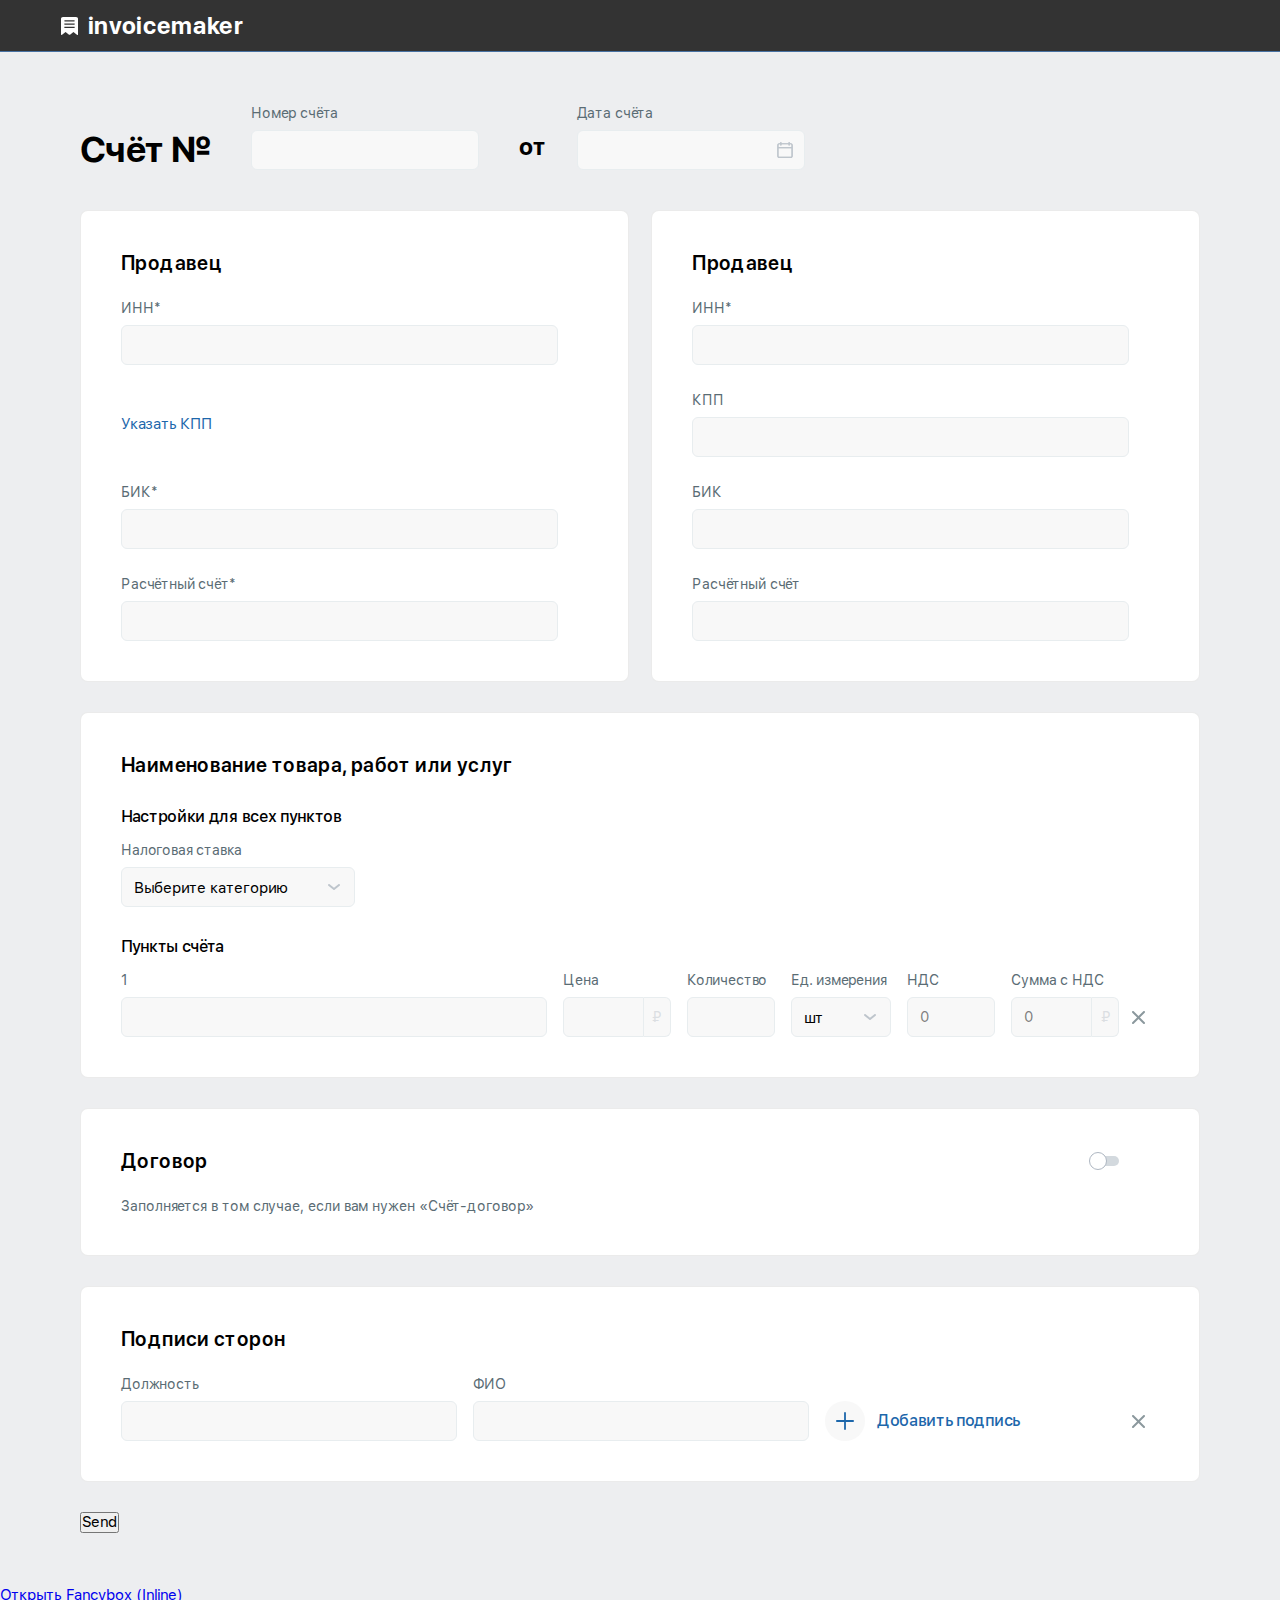
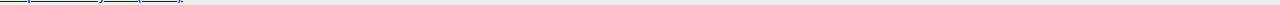
==== app/index.html @ ae7f6198 "Добавил несколько блоков" ====
<!DOCTYPE html>
<html lang="en">

<head>
  <meta charset="UTF-8">
  <meta http-equiv="X-UA-Compatible" content="IE=edge">
  <meta name="viewport" content="width=device-width, initial-scale=1.0">

  <link rel="stylesheet" href="./css/include/jquery.datetimepicker.min.css">
  <link rel="stylesheet" href="./css/include/jquery.fancybox.min.css">
  <link rel="stylesheet" href="./css/include/nice-select.css">
  <link rel="stylesheet" href="./css/app.min.css">
  <title>invoicemaker</title>
</head>

<body>

  <div class="header">
    <div class="container">
      <div class="header__inner">
        <a href="/" class="logo">invoicemaker</a>
      </div>
    </div>
  </div>

  <main class="main">
    <div class="container">
      <form action="/" class="bill-form form" id="bill_form" name="bill_form">
        <section class="bill-header">
          <h1 class="bill-title">Счёт №</h1>
          <div class="bill-header__row">
            <div class="bill-header__col">
              <div class="form-item">
                <label for="bill_number" class="form-label">Номер счёта</label>
                <input class="form-input" type="number" name="bill_number" id="bill_number">
              </div>
            </div>
            <span class="bill-header__text">от</span>
            <div class="bill-header__col">
              <div class="form-item">
                <label for="bill_date" class="form-label form-label--calendar">Дата счёта</label>
                <input class="form-input form-input--date" type="text" name="bill_date" id="bill_date">
              </div>
            </div>
          </div>
        </section>

        <div class="bill-intro">
          <div class="bill-intro__col">
            <div class="bill-intro__wrapper">
              <h2 class="bill-intro__title">Продавец</h2>
              <div class="bill-intro__inner">
                <div class="form-line">
                  <div class="form-item">
                    <label for="seller_inn" class="form-label">ИНН*</label>
                    <input class="form-input" type="number" name="seller_inn" id="seller_inn" required minlength="10">
                  </div>
                </div>

                <div class="form-line">
                  <div class="form-item form-item--add">
                    <a href="#" class="form-add js-add--kpp">
                      Указать КПП
                    </a>
                  </div>
                </div>

                <div class="form-line">
                  <div class="form-item">
                    <label for="seller_bik" class="form-label">БИК*</label>
                    <input class="form-input" type="number" name="seller_bik" id="seller_bik" required minlength="10">
                  </div>
                </div>

                <div class="form-line">
                  <div class="form-item">
                    <label for="seller_checking_account" class="form-label">Расчётный счёт*</label>
                    <input class="form-input" type="number" name="seller_checking_account" id="seller_checking_account"
                      required minlength="10">
                  </div>
                </div>

              </div>
            </div>
          </div>
          <div class="bill-intro__col">
            <div class="bill-intro__wrapper">
              <h2 class="bill-intro__title">Продавец</h2>
              <div class="bill-intro__inner">
                <div class="form-line">
                  <div class="form-item">
                    <label for="payer_inn" class="form-label">ИНН*</label>
                    <input class="form-input" type="number" name="payer_inn" id="payer_inn" required minlength="10">
                  </div>
                </div>

                <div class="form-line">
                  <div class="form-item">
                    <label for="payer_kpp" class="form-label">КПП</label>
                    <input class="form-input" type="number" name="payer_kpp" id="payer_kpp" minlength="9" maxlength="9">
                  </div>
                </div>

                <div class="form-line">
                  <div class="form-item">
                    <label for="payer_bik" class="form-label">БИК</label>
                    <input class="form-input" type="number" name="payer_bik" id="payer_bik" minlength="10">
                  </div>
                </div>

                <div class="form-line">
                  <div class="form-item">
                    <label for="payer_checking_account" class="form-label">Расчётный счёт</label>
                    <input class="form-input" type="number" name="payer_checking_account" id="payer_checking_account"
                      minlength="10">
                  </div>
                </div>

              </div>
            </div>
          </div>
        </div>

        <section class="bill-section">
          <div class="bill-section__header">
            <h2 class="bill-section__title">Наименование товара, работ или услуг</h2>
          </div>
          <h3 class="bill-section__subtitle">Настройки для всех пунктов</h3>
          <div class="form__wrapper">
            <div class="form-line">
              <div class="form-item w-234">
                <label for="tax_rate" class="form-label">Налоговая ставка</label>
                <select class="form-select" name="tax_rate" id="tax_rate">
                  <option value="" disabled selected>Выберите категорию</option>
                  <option value="Без НДС">Без НДС</option>
                  <option value="НДС 10%">НДС 10%</option>
                  <option value="НДС 18%">НДС 18%</option>
                  <option value="НДС 20%">НДС 20%</option>
                  <option value="Без НДС">Без НДС</option>
                  <option value="Укажу вручную">Укажу вручную</option>
                </select>
              </div>
            </div>
          </div>
          <h3 class="bill-section__subtitle">Пункты счёта</h3>
          <div class="form__wrapper">
            <div class="form-line form-line--flex">

              <div class="form-item w-427">
                <label for="acc_points_name_1" class="form-label">1</label>
                <input class="form-input" type="text" name="acc_points_name_1" id="acc_points_name_1">
              </div>

              <div class="form-item w-108">
                <label for="acc_points_price_1" class="form-label">Цена</label>
                <div class="form-inner">
                  <input class="form-input" type="number" name="acc_points_price_1" id="acc_points_price_1">
                  <span class="form-symbol">₽</span>
                </div>
              </div>

              <div class="form-item w-88">
                <label for="acc_points_count_1" class="form-label">Количество</label>
                <input class="form-input" type="number" name="acc_points_count_1" id="acc_points_count_1">
              </div>

              <div class="form-item w-101">
                <label for="acc_points_units_1" class="form-label">Ед. измерения</label>
                <select class="form-select" name="acc_points_units_1" id="acc_points_units_1">
                  <option value="шт" selected>шт</option>
                  <option value="гр">гр</option>
                  <option value="кг">кг</option>
                  <option value="т">т</option>
                </select>
              </div>

              <div class="form-item w-88">
                <label for="acc_points_nds_1" class="form-label">НДС</label>
                <input class="form-input" type="number" name="acc_points_nds_1" id="acc_points_nds_1" value="0"
                  readonly>
              </div>

              <div class="form-item w-108">
                <label for="acc_points_sum_1" class="form-label">Сумма с НДС</label>

                <div class="form-inner">
                  <input class="form-input" type="number" name="acc_points_sum_1" id="acc_points_sum_1" value="0"
                    readonly>
                  <span class="form-symbol">₽</span>
                </div>
              </div>

              <div class="form-item form-item--remove">
                <button type="button" class="form-remove form-remove--bill" title="Удалить"></button>
              </div>

            </div>
          </div>
        </section>

        <section class="bill-section">
          <div class="bill-section__header">
            <h2 class="bill-section__title">Договор</h2>


            <label class="form-switch">
              <input class="form-switch__checkbox" type="checkbox" id="contract_switch">
              <span class="form-switch__round"></span>
            </label>
          </div>

          <p class="bill-section__text">
            Заполняется в том случае, если вам нужен «Счёт-договор»
          </p>

          <div class="bill-section__hidden">
            <div class="form__wrapper">
              <div class="form-line">
                <div class="form-item w-440">
                  <label for="contract_title" class="form-label">Заголовок договора</label>
                  <input class="form-input" type="text" name="contract_title" id="contract_title">
                </div>
              </div>
            </div>
            <h3 class="bill-section__subtitle">Пункты договора</h3>
            <div class="form__wrapper" id="contract_list">
              <div class="form-line form-line--flex">

                <div class="form-item">
                  <label for="contract_name_1" class="form-label">1</label>
                  <input class="form-input" type="text" name="contract_name_1" id="contract_name_1">
                </div>

                <div class="form-item form-item--remove">
                  <button type="button" class="form-remove form-remove--contract" title="Удалить"></button>
                </div>

              </div>
              <div class="form-line form-line--flex">

                <div class="form-item">
                  <label for="contract_name_2" class="form-label">2</label>
                  <input class="form-input" type="text" name="contract_name_2" id="contract_name_2">
                </div>

                <div class="form-item form-item--remove">
                  <button type="button" class="form-remove form-remove--contract" title="Удалить"></button>
                </div>

              </div>

              <div class="form-line form-line--flex">

                <div class="form-item">
                  <label for="contract_name_3" class="form-label">3</label>
                  <input class="form-input" type="text" name="contract_name_3" id="contract_name_3">
                </div>

                <div class="form-item form-item--remove">
                  <button type="button" class="form-remove form-remove--contract" title="Удалить"></button>
                </div>

              </div>

              <div class="form-line form-line--flex" id="add_contact">

                <div class="form-item">
                  <a href="#" class="form-add js-add--contract">
                    Добавить пункт
                  </a>
                </div>
              </div>
            </div>
          </div>
        </section>

        <section class="bill-section">
          <div class="bill-section__header">
            <h2 class="bill-section__title">Подписи сторон</h2>
          </div>

          <div class="form__wrapper">
            <div class="form-line form-line--flex">
              <div class="form-item w-336">
                <label for="job_1" class="form-label">Должность</label>
                <input class="form-input" type="text" name="job_1" id="job_1">
              </div>
              <div class="form-item w-336">
                <label for="fio_1" class="form-label">ФИО</label>
                <input class="form-input" type="text" name="fio_1" id="fio_1">
              </div>
              <div class="form-item form-file w-266">
                <div class="form-file__wrapper">
                  <label for="file_1" class="form-file__btn"></label>
                  <label for="file_1" class="form-file__label">
                    <input class="form-file__input" type="file" name="file_1" id="file_1">
                    <span class="form-file__text">Добавить подпись</span>
                  </label>
                </div>

              </div>
              <div class="form-item form-item--remove">
                <button type="button" class="form-remove form-remove--side" title="Удалить"></button>
              </div>
            </div>
          </div>
        </section>


        <button>Send</button>

      </form>
    </div>
  </main>

  <a data-fancybox href="#hidden">Открыть Fancybox (Inline)</a>

  <div style="display: none; width: 500px;" id="hidden">
    <h2>Контент из скрытого div</h2>
    <p>
      Lorem ipsum dolor sit amet, consectetur adipiscing elit. Donec dignissim
      vulputate eros.
    </p>
    <p>
      Donec hendrerit efficitur ex vitae euismod. Maecenas ut leo vitae ipsum dictum
      cursus vel vitae nulla.
    </p>
  </div>

  <script src="js/include/jquery.min.js"></script>
  <script src="./js/include/jquery.datetimepicker.full.min.js"></script>
  <script src="./js/include/jquery.validate.min.js"></script>
  <script src="./js/include/jquery.fancybox.min.js"></script>
  <script src="./js/include/jquery.nice-select.min.js"></script>
  <script src="./js/app.min.js"></script>

</body>

</html>
---- app/css/include/nice-select.css ----
.nice-select {
  -webkit-tap-highlight-color: transparent;
  background-color: #fff;
  border-radius: 5px;
  border: solid 1px #e8e8e8;
  box-sizing: border-box;
  clear: both;
  cursor: pointer;
  display: block;
  float: left;
  font-family: inherit;
  font-size: 14px;
  font-weight: normal;
  height: 42px;
  line-height: 40px;
  outline: none;
  padding-left: 18px;
  padding-right: 30px;
  position: relative;
  text-align: left !important;
  -webkit-transition: all 0.2s ease-in-out;
  transition: all 0.2s ease-in-out;
  -webkit-user-select: none;
     -moz-user-select: none;
      -ms-user-select: none;
          user-select: none;
  white-space: nowrap;
  width: auto; }
  .nice-select:hover {
    border-color: #dbdbdb; }
  .nice-select:active, .nice-select.open, .nice-select:focus {
    border-color: #999; }
  .nice-select:after {
    border-bottom: 2px solid #999;
    border-right: 2px solid #999;
    content: '';
    display: block;
    height: 5px;
    margin-top: -4px;
    pointer-events: none;
    position: absolute;
    right: 12px;
    top: 50%;
    -webkit-transform-origin: 66% 66%;
        -ms-transform-origin: 66% 66%;
            transform-origin: 66% 66%;
    -webkit-transform: rotate(45deg);
        -ms-transform: rotate(45deg);
            transform: rotate(45deg);
    -webkit-transition: all 0.15s ease-in-out;
    transition: all 0.15s ease-in-out;
    width: 5px; }
  .nice-select.open:after {
    -webkit-transform: rotate(-135deg);
        -ms-transform: rotate(-135deg);
            transform: rotate(-135deg); }
  .nice-select.open .list {
    opacity: 1;
    pointer-events: auto;
    -webkit-transform: scale(1) translateY(0);
        -ms-transform: scale(1) translateY(0);
            transform: scale(1) translateY(0); }
  .nice-select.disabled {
    border-color: #ededed;
    color: #999;
    pointer-events: none; }
    .nice-select.disabled:after {
      border-color: #cccccc; }
  .nice-select.wide {
    width: 100%; }
    .nice-select.wide .list {
      left: 0 !important;
      right: 0 !important; }
  .nice-select.right {
    float: right; }
    .nice-select.right .list {
      left: auto;
      right: 0; }
  .nice-select.small {
    font-size: 12px;
    height: 36px;
    line-height: 34px; }
    .nice-select.small:after {
      height: 4px;
      width: 4px; }
    .nice-select.small .option {
      line-height: 34px;
      min-height: 34px; }
  .nice-select .list {
    background-color: #fff;
    border-radius: 5px;
    box-shadow: 0 0 0 1px rgba(68, 68, 68, 0.11);
    box-sizing: border-box;
    margin-top: 4px;
    opacity: 0;
    overflow: hidden;
    padding: 0;
    pointer-events: none;
    position: absolute;
    top: 100%;
    left: 0;
    -webkit-transform-origin: 50% 0;
        -ms-transform-origin: 50% 0;
            transform-origin: 50% 0;
    -webkit-transform: scale(0.75) translateY(-21px);
        -ms-transform: scale(0.75) translateY(-21px);
            transform: scale(0.75) translateY(-21px);
    -webkit-transition: all 0.2s cubic-bezier(0.5, 0, 0, 1.25), opacity 0.15s ease-out;
    transition: all 0.2s cubic-bezier(0.5, 0, 0, 1.25), opacity 0.15s ease-out;
    z-index: 9; }
    .nice-select .list:hover .option:not(:hover) {
      background-color: transparent !important; }
  .nice-select .option {
    cursor: pointer;
    font-weight: 400;
    line-height: 40px;
    list-style: none;
    min-height: 40px;
    outline: none;
    padding-left: 18px;
    padding-right: 29px;
    text-align: left;
    -webkit-transition: all 0.2s;
    transition: all 0.2s; }
    .nice-select .option:hover, .nice-select .option.focus, .nice-select .option.selected.focus {
      background-color: #f6f6f6; }
    .nice-select .option.selected {
      font-weight: bold; }
    .nice-select .option.disabled {
      background-color: transparent;
      color: #999;
      cursor: default; }

.no-csspointerevents .nice-select .list {
  display: none; }

.no-csspointerevents .nice-select.open .list {
  display: block; }
---- app/css/app.min.css ----
@font-face{font-display:swap;font-family:SF Pro Display;font-style:normal;font-weight:700;src:url(../fonts/SFProDisplay-Bold.woff2) format("woff2")}@font-face{font-display:swap;font-family:SF Pro Display;font-style:normal;font-weight:600;src:url(../fonts/SFProDisplay-Semibold.woff2) format("woff2")}@font-face{font-display:swap;font-family:SF Pro Display;font-style:normal;font-weight:500;src:url(../fonts/SFProDisplay-Medium.woff2) format("woff2")}@font-face{font-display:swap;font-family:SF Pro Display;font-style:normal;font-weight:400;src:url(../fonts/SFProDisplay-Regular.woff2) format("woff2")}@font-face{font-display:swap;font-family:SF Pro Display;font-style:normal;font-weight:300;src:url(../fonts/SFProDisplay-Light.woff2) format("woff2")}@font-face{font-display:swap;font-family:SF Pro Text;font-style:normal;font-weight:700;src:url(../fonts/SF-Pro-Text-Bold.woff2) format("woff2")}@font-face{font-display:swap;font-family:SF Pro Text;font-style:normal;font-weight:600;src:url(../fonts/SF-Pro-Text-Semibold.woff2) format("woff2")}@font-face{font-display:swap;font-family:SF Pro Text;font-style:normal;font-weight:500;src:url(../fonts/SF-Pro-Text-Medium.woff2) format("woff2")}@font-face{font-display:swap;font-family:SF Pro Text;font-style:normal;font-weight:400;src:url(../fonts/SF-Pro-Text-Regular.woff2) format("woff2")}@font-face{font-display:swap;font-family:SF Pro Text;font-style:normal;font-weight:300;src:url(../fonts/SF-Pro-Text-Light.woff2) format("woff2")}
html{-webkit-text-size-adjust:100%;line-height:1.15}body{margin:0}main{display:block}h1{font-size:2em;margin:.67em 0}hr{-webkit-box-sizing:content-box;box-sizing:content-box;height:0;overflow:visible}pre{font-family:monospace,monospace;font-size:1em}a{background-color:transparent}abbr[title]{border-bottom:none;text-decoration:underline;-webkit-text-decoration:underline dotted;text-decoration:underline dotted}b,strong{font-weight:bolder}code,kbd,samp{font-family:monospace,monospace;font-size:1em}small{font-size:80%}sub,sup{font-size:75%;line-height:0;position:relative;vertical-align:baseline}sub{bottom:-.25em}sup{top:-.5em}img{border-style:none}button,input,optgroup,select,textarea{font-family:inherit;font-size:100%;line-height:1.15;margin:0}button,input{overflow:visible}button,select{text-transform:none}[type=button],[type=reset],[type=submit],button{-webkit-appearance:button}[type=button]::-moz-focus-inner,[type=reset]::-moz-focus-inner,[type=submit]::-moz-focus-inner,button::-moz-focus-inner{border-style:none;padding:0}[type=button]:-moz-focusring,[type=reset]:-moz-focusring,[type=submit]:-moz-focusring,button:-moz-focusring{outline:1px dotted ButtonText}fieldset{padding:.35em .75em .625em}legend{-webkit-box-sizing:border-box;box-sizing:border-box;color:inherit;display:table;max-width:100%;padding:0;white-space:normal}progress{vertical-align:baseline}textarea{overflow:auto}[type=checkbox],[type=radio]{-webkit-box-sizing:border-box;box-sizing:border-box;padding:0}[type=number]::-webkit-inner-spin-button,[type=number]::-webkit-outer-spin-button{height:auto}[type=search]{-webkit-appearance:textfield;outline-offset:-2px}[type=search]::-webkit-search-decoration{-webkit-appearance:none}::-webkit-file-upload-button{-webkit-appearance:button;font:inherit}details{display:block}summary{display:list-item}template{display:none}[hidden]{display:none}@font-face{font-display:swap;font-family:SF Pro Display;font-style:normal;font-weight:700;src:url(../fonts/SFProDisplay-Bold.woff2) format("woff2")}@font-face{font-display:swap;font-family:SF Pro Display;font-style:normal;font-weight:600;src:url(../fonts/SFProDisplay-Semibold.woff2) format("woff2")}@font-face{font-display:swap;font-family:SF Pro Display;font-style:normal;font-weight:500;src:url(../fonts/SFProDisplay-Medium.woff2) format("woff2")}@font-face{font-display:swap;font-family:SF Pro Display;font-style:normal;font-weight:400;src:url(../fonts/SFProDisplay-Regular.woff2) format("woff2")}@font-face{font-display:swap;font-family:SF Pro Display;font-style:normal;font-weight:300;src:url(../fonts/SFProDisplay-Light.woff2) format("woff2")}@font-face{font-display:swap;font-family:SF Pro Text;font-style:normal;font-weight:700;src:url(../fonts/SF-Pro-Text-Bold.woff2) format("woff2")}@font-face{font-display:swap;font-family:SF Pro Text;font-style:normal;font-weight:600;src:url(../fonts/SF-Pro-Text-Semibold.woff2) format("woff2")}@font-face{font-display:swap;font-family:SF Pro Text;font-style:normal;font-weight:500;src:url(../fonts/SF-Pro-Text-Medium.woff2) format("woff2")}@font-face{font-display:swap;font-family:SF Pro Text;font-style:normal;font-weight:400;src:url(../fonts/SF-Pro-Text-Regular.woff2) format("woff2")}@font-face{font-display:swap;font-family:SF Pro Text;font-style:normal;font-weight:300;src:url(../fonts/SF-Pro-Text-Light.woff2) format("woff2")}*{-webkit-box-sizing:border-box;box-sizing:border-box;margin:0;padding:0}body,html{overflow-x:hidden}body{background:#edeef0;color:#000;font-family:SF Pro Text;font-size:15px;font-style:normal;font-weight:400;line-height:20px;position:relative}.container{margin-left:auto;margin-right:auto;max-width:1150px;padding-left:15px;padding-right:15px;width:100%}.main{padding:52px 0}.header{background:#333;-webkit-box-shadow:inset 0 -1px 0 #4872a3;box-shadow:inset 0 -1px 0 #4872a3;padding-bottom:12px;padding-top:12px}.header .container{max-width:1188px}.logo{-webkit-box-align:center;-ms-flex-align:center;-webkit-box-pack:start;-ms-flex-pack:start;align-items:center;color:#fff;display:-webkit-box;display:-ms-flexbox;display:flex;font-family:SF Pro Display;font-size:24px;font-style:normal;font-weight:700;justify-content:flex-start;letter-spacing:.326451px;line-height:28px;text-decoration:none}.logo:before{background:url(../images/dist/logo.svg) no-repeat 50%;content:"";display:block;height:18px;margin-right:10px;width:17px}.bill-header{-webkit-box-align:end;-ms-flex-align:end;-webkit-box-pack:start;-ms-flex-pack:start;align-items:flex-end;display:-webkit-box;display:-ms-flexbox;display:flex;justify-content:flex-start;margin-bottom:40px}.bill-title{color:#000;font-family:SF Pro Display;font-size:36px;font-style:normal;font-weight:700;letter-spacing:.326451px;line-height:28px;margin:0 40px 6px 0}.form-line{margin-bottom:26px}.form-line:last-child{margin-bottom:0}.form-line--flex{-webkit-box-pack:start;-ms-flex-pack:start;display:-webkit-box;display:-ms-flexbox;display:flex;justify-content:flex-start;width:100%}.form-line--flex .form-item{margin-left:16px}.form-line--flex .form-item:first-child{margin-left:0}.form-line--flex .form-item--remove{margin-left:13px}.form-item{position:relative;width:100%}.form-item--add{-webkit-box-align:center;-ms-flex-align:center;align-items:center;height:66px}.form-item--add,.form-item--remove{display:-webkit-box;display:-ms-flexbox;display:flex}.form-item--remove{-webkit-box-align:end;-ms-flex-align:end;-webkit-box-pack:center;-ms-flex-pack:center;align-items:flex-end;justify-content:center;width:13px}.form-label{color:#5a6c74;display:block;font-size:14px;font-weight:400;letter-spacing:-.154px;line-height:18px;margin-bottom:8px}.form-label--calendar:after{background:url(../images/dist/icons/calendar.svg) no-repeat 50%;content:"";display:block;height:16px;position:absolute;right:12px;top:38px;width:16px}.form-inner{display:-webkit-box;display:-ms-flexbox;display:flex}.form-inner .form-input{border-radius:6px 0 0 6px}.form-input{-webkit-box-align:center;-ms-flex-align:center;align-items:center;background:#f8f8f8;border:1px solid #e8edef;border-radius:6px;color:#000;display:-webkit-box;display:-ms-flexbox;display:flex;font-family:SF Pro Text;font-size:15px;font-style:normal;font-weight:400;height:40px;letter-spacing:-.24px;line-height:20px;outline:none;padding-left:12px;padding-right:12px;-webkit-transition:all .2s linear;-o-transition:all .2s linear;transition:all .2s linear;width:100%}.form-input--date:focus{background:#f8f8f8;border-radius:6px 6px 0 0}.form-input:-moz-read-only{color:rgba(0,0,0,.5)}.form-input:read-only{color:rgba(0,0,0,.5)}.form-input::-webkit-inner-spin-button,.form-input::-webkit-outer-spin-button{-webkit-appearance:none;margin:0}.form-input[type=number]{-moz-appearance:textfield}.form-input+.error{color:#e64646;display:block;font-family:SF Pro Text;font-size:13px;font-style:normal;font-weight:400;letter-spacing:-.078px;line-height:16px;margin-top:8px}.form-symbol{-webkit-box-align:center;-ms-flex-align:center;-webkit-box-pack:center;-ms-flex-pack:center;align-items:center;border:1px solid #e8edef;border-left:none;border-radius:0 6px 6px 0;color:rgba(190,197,204,.5);display:-webkit-box;display:-ms-flexbox;display:flex;justify-content:center;letter-spacing:-.24px;line-height:20px;min-width:27px;width:27px}.form-select,.form-symbol{background:#f8f8f8;font-family:SF Pro Text;font-size:15px;font-style:normal;font-weight:400}.form-select{border:1px solid #e8edef;border-radius:6px;float:none;height:40px;padding-left:12px;padding-right:12px;width:100%}.form-select:after{background:url(../images/dist/icons/select__arrow.svg) no-repeat 50%;border:none;content:"";display:block;height:6px;margin:0;padding:0;right:14px;top:50%;-webkit-transform:translateY(-50%);-ms-transform:translateY(-50%);transform:translateY(-50%);width:12px}.form-select:active,.form-select:focus{border-color:#e8edef}.form-select.open{background:#f7f8fa;border:1px solid #dce1e6;border-radius:6px 6px 0 0;-webkit-box-shadow:0 1px 6px rgba(0,0,0,.08);box-shadow:0 1px 6px rgba(0,0,0,.08)}.form-select.open:after{-webkit-transform:translateY(-50%) rotate(-180deg);-ms-transform:translateY(-50%) rotate(-180deg);transform:translateY(-50%) rotate(-180deg)}.form-select.open .current{color:#5a6c74;opacity:.7}.form-select .option.disabled{display:none}.form-select .option{padding-left:11px;padding-right:11px}.form-select .option:focus,.form-select .option:hover{background:rgba(29,103,171,.1)}.form-select .option.selected{background:#1d67ab!important;color:#fff}.form-select .list{background:#fff;border:none;border-radius:0 0 6px 6px;margin-top:0;width:100%}.form-select .list:hover .option:not(:hover).selected{background-color:#1d67ab!important}.form-switch{display:inline-block;height:10px;position:relative;width:28px}.form-switch .form-switch__checkbox{height:0;opacity:0;width:0}.form-switch__round{background:#d3d9de;border-radius:45px;bottom:0;cursor:pointer;left:0;position:absolute;right:0;top:0;-webkit-transition:.4s;-o-transition:.4s;transition:.4s}.form-switch__round:before{background-color:#fff;border:1px solid #aeb7c2;content:"";height:16px;left:-2px;position:absolute;top:50%;-webkit-transform:translateY(-50%);-ms-transform:translateY(-50%);transform:translateY(-50%);-webkit-transition:.4s;-o-transition:.4s;transition:.4s;width:16px}.form-switch__checkbox:checked+.form-switch__round{background:rgba(29,103,171,.4)}.form-switch__checkbox:focus+.form-switch__round{-webkit-box-shadow:0 0 1px rgba(29,103,171,.4);box-shadow:0 0 1px rgba(29,103,171,.4)}.form-switch__checkbox:checked+.form-switch__round:before{background:#1d67ab;border-color:#1d67ab;-webkit-transform:translateY(-50%) translateX(16px);-ms-transform:translateY(-50%) translateX(16px);transform:translateY(-50%) translateX(16px)}.form-switch__round{border-radius:34px}.form-switch__round:before{border-radius:50%}.form-add{-webkit-box-align:center;-ms-flex-align:center;align-items:center;border-bottom:1px solid transparent;color:#1d67ab;display:-webkit-box;display:-ms-flexbox;display:flex;font-family:SF Pro Text;font-size:15px;font-style:normal;font-weight:400;letter-spacing:-.24px;line-height:20px;text-decoration:none;-webkit-transition:all .2s linear;-o-transition:all .2s linear;transition:all .2s linear;width:-webkit-fit-content;width:-moz-fit-content;width:fit-content}.form-add:hover{border-color:#1d67ab}.form-remove{background:url(../images/dist/icons/remove.svg) no-repeat 50%;border:none;cursor:pointer;height:13px;margin-bottom:13px;outline:none;padding:0;-webkit-transition:all .2s linear;-o-transition:all .2s linear;transition:all .2s linear;width:13px}.form-remove:hover{opacity:.7}.form-remove__popup{background:#fff;border:.5px solid rgba(0,0,0,.08);border-radius:12px;-webkit-box-shadow:0 0 2px rgba(0,0,0,.08),0 8px 24px rgba(0,0,0,.08);box-shadow:0 0 2px rgba(0,0,0,.08),0 8px 24px rgba(0,0,0,.08);padding:22px 20px 20px;position:absolute;right:0;top:100%;width:292px;z-index:2}.form-remove__text{color:#5a6c74;font-size:13px;font-weight:500;letter-spacing:-.078px;line-height:16px;margin-bottom:26px}.form-remove__link,.form-remove__text{font-family:SF Pro Text;font-style:normal}.form-remove__link{border-bottom:1px solid transparent;color:rgba(90,108,116,.5);display:inline-block;font-size:15px;font-weight:400;letter-spacing:-.24px;line-height:20px;margin-right:25px;text-decoration:none;-webkit-transition:all .2s linear;-o-transition:all .2s linear;transition:all .2s linear}.form-remove__link:last-child{margin-right:0}.form-remove__link:hover{border-color:rgba(90,108,116,.5)}.form-remove__link--red{color:#e64646}.form-remove__link--red:hover{border-color:#e64646}.form-file{-webkit-box-align:end;-ms-flex-align:end;align-items:flex-end;margin-right:28px}.form-file,.form-file__wrapper{-webkit-box-pack:start;-ms-flex-pack:start;display:-webkit-box;display:-ms-flexbox;display:flex;justify-content:flex-start}.form-file__wrapper{-webkit-box-align:center;-ms-flex-align:center;align-items:center;cursor:pointer}.form-file__wrapper:hover .form-file__text{border-color:#1d67ab}.form-file__wrapper--done .form-file__btn{-webkit-transform:rotate(45deg);-ms-transform:rotate(45deg);transform:rotate(45deg)}.form-file__wrapper--done .form-file__text{border-bottom:none;color:#000;font-family:SF Pro Text;font-size:15px;font-style:normal;font-weight:400;letter-spacing:-.32px;line-height:20px;overflow:hidden;-o-text-overflow:ellipsis;text-overflow:ellipsis;white-space:nowrap;width:214px}.form-file__btn{background:url(../images/dist/icons/add-file.svg) no-repeat 50% #f8f8f8;border-radius:50%;content:"";display:block;height:40px;margin-right:12px;min-width:40px;width:40px}.form-file__label{position:relative}.form-file__input{opacity:0;position:absolute;visibility:hidden}.form-file__text{border-bottom:1px solid transparent;color:#1d67ab;display:block;font-family:SF Pro Text;font-size:16px;font-style:normal;font-weight:500;letter-spacing:-.32px;line-height:20px;-webkit-transition:all .2s linear;-o-transition:all .2s linear;transition:all .2s linear}.bill-header__row{-webkit-box-align:end;-ms-flex-align:end;-webkit-box-pack:start;-ms-flex-pack:start;align-items:flex-end;display:-webkit-box;display:-ms-flexbox;display:flex;justify-content:flex-start}.bill-header__col{width:228px}.bill-header__text{color:#000;font-family:SF Pro Display;font-size:24px;font-style:normal;font-weight:700;letter-spacing:.326451px;line-height:28px;margin-bottom:9px;margin-left:40px;margin-right:30px}.xdsoft_datetimepicker{background:#fff;border:1px solid #e8edef;border-radius:0 0 6px 6px;-webkit-box-shadow:0 1px 6px rgba(0,0,0,.08);box-shadow:0 1px 6px rgba(0,0,0,.08);color:#000;font-family:SF Pro Text;font-size:14px;font-style:normal;font-weight:400;letter-spacing:-.24px;line-height:20px;padding:15px 12px 16px;width:228px}.xdsoft_datetimepicker .xdsoft_datepicker{float:none;margin-left:0;width:100%}.xdsoft_datetimepicker .xdsoft_next,.xdsoft_datetimepicker .xdsoft_prev{background:url(../images/dist/icons/calendar__arrow.svg) no-repeat 50%;float:none;height:13px;width:8px}.xdsoft_datetimepicker .xdsoft_prev{margin-right:auto}.xdsoft_datetimepicker .xdsoft_next{margin-left:auto;-webkit-transform:rotate(-180deg);-ms-transform:rotate(-180deg);transform:rotate(-180deg)}.xdsoft_datetimepicker .xdsoft_today_button{display:none}.xdsoft_datetimepicker .xdsoft_label{color:#5a6c74;font-family:SF Pro Text;font-size:14px;font-style:normal;font-weight:500;letter-spacing:-.154px;line-height:18px;padding:0;width:auto}.xdsoft_datetimepicker .xdsoft_label i{background:url(../images/dist/icons/calendar__arrow-2.svg) no-repeat 50%;height:5px;margin-left:6px;opacity:1;width:10px}.xdsoft_monthpicker{-webkit-box-align:center;-ms-flex-align:center;-webkit-box-pack:center;-ms-flex-pack:center;align-items:center;display:-webkit-box;display:-ms-flexbox;display:flex;justify-content:center;margin-bottom:15px}.xdsoft_datetimepicker .xdsoft_month{min-width:80px}.xdsoft_datetimepicker .xdsoft_year{margin-left:20px}.xdsoft_datetimepicker .xdsoft_label>.xdsoft_select{border:1px solid #dce1e6;border-radius:6px;-webkit-box-shadow:0 1px 6px rgba(0,0,0,.08);box-shadow:0 1px 6px rgba(0,0,0,.08)}.xdsoft_datetimepicker .xdsoft_label>.xdsoft_select>div>.xdsoft_option.xdsoft_current{background:#1d67ab;-webkit-box-shadow:none;box-shadow:none;color:#fff;font-weight:400;-webkit-transition:all .2s linear;-o-transition:all .2s linear;transition:all .2s linear}.xdsoft_datetimepicker .xdsoft_label>.xdsoft_select>div>.xdsoft_option:hover{background:rgba(29,103,171,.1);color:#000}.xdsoft_datetimepicker .xdsoft_label>.xdsoft_select{top:25px}.xdsoft_datetimepicker .xdsoft_calendar th{color:#5a6c74;font-size:12px;height:20px;padding-bottom:8px}.xdsoft_datetimepicker .xdsoft_calendar td,.xdsoft_datetimepicker .xdsoft_calendar th{background:none;border:none;font-family:SF Pro Text;font-style:normal;font-weight:400;letter-spacing:-.24px;line-height:20px}.xdsoft_datetimepicker .xdsoft_calendar td{border-radius:6px;color:#000;font-size:14px;height:28px;text-align:center}.xdsoft_datetimepicker .xdsoft_calendar td>div{padding-right:0}.xdsoft_datetimepicker .xdsoft_calendar td.xdsoft_current,.xdsoft_datetimepicker .xdsoft_calendar td.xdsoft_default,.xdsoft_datetimepicker .xdsoft_timepicker .xdsoft_time_box>div>div.xdsoft_current{background:#1d67ab;-webkit-box-shadow:none;box-shadow:none;font-weight:400}.xdsoft_datetimepicker .xdsoft_calendar td:hover,.xdsoft_datetimepicker .xdsoft_timepicker .xdsoft_time_box>div>div:hover{background:rgba(29,103,171,.1)!important;-webkit-box-shadow:none!important;box-shadow:none!important;color:#000!important}.bill-intro{-webkit-box-align:start;-ms-flex-align:start;-webkit-box-pack:justify;-ms-flex-pack:justify;align-items:flex-start;display:-webkit-box;display:-ms-flexbox;display:flex;justify-content:space-between;margin-bottom:30px}.bill-intro__col{background:#fff;border:1px solid rgba(0,0,0,.08);border-radius:8px;padding:40px 70px 40px 40px;width:49%}.bill-intro__title{color:#000;font-family:SF Pro Display;font-size:20px;font-style:normal;font-weight:600;letter-spacing:.38px;line-height:24px;margin-bottom:24px;margin-top:0}.bill-section{background:#fff;border:1px solid rgba(0,0,0,.08);border-radius:8px;margin-bottom:30px;padding:40px 54px 40px 40px}.bill-section__header{-webkit-box-align:center;-ms-flex-align:center;-webkit-box-pack:justify;-ms-flex-pack:justify;align-items:center;display:-webkit-box;display:-ms-flexbox;display:flex;justify-content:space-between;margin-bottom:24px;padding-right:26px}.bill-section__title{color:#000;font-family:SF Pro Display;font-size:20px;font-style:normal;font-weight:600;letter-spacing:.38px;line-height:24px;margin:0}.bill-section__subtitle{color:#000;font-family:SF Pro Text;font-size:16px;font-style:normal;font-weight:500;letter-spacing:-.32px;line-height:20px;margin-bottom:14px;margin-top:30px}.bill-section__text{color:#5a6c74;font-family:SF Pro Text;font-size:14px;font-style:normal;font-weight:400;letter-spacing:-.078px;line-height:18px}.bill-section__hidden{display:none}.w-88{width:88px}.w-101{width:101px}.w-108{width:108px}.w-234{width:234px}.w-266{width:266px}.w-336{width:336px}.w-427{width:427px}.w-440{width:440px}
html{-webkit-text-size-adjust:100%;line-height:1.15}body{margin:0}main{display:block}h1{font-size:2em;margin:.67em 0}hr{-webkit-box-sizing:content-box;box-sizing:content-box;height:0;overflow:visible}pre{font-family:monospace,monospace;font-size:1em}a{background-color:transparent}abbr[title]{border-bottom:none;text-decoration:underline;-webkit-text-decoration:underline dotted;text-decoration:underline dotted}b,strong{font-weight:bolder}code,kbd,samp{font-family:monospace,monospace;font-size:1em}small{font-size:80%}sub,sup{font-size:75%;line-height:0;position:relative;vertical-align:baseline}sub{bottom:-.25em}sup{top:-.5em}img{border-style:none}button,input,optgroup,select,textarea{font-family:inherit;font-size:100%;line-height:1.15;margin:0}button,input{overflow:visible}button,select{text-transform:none}[type=button],[type=reset],[type=submit],button{-webkit-appearance:button}[type=button]::-moz-focus-inner,[type=reset]::-moz-focus-inner,[type=submit]::-moz-focus-inner,button::-moz-focus-inner{border-style:none;padding:0}[type=button]:-moz-focusring,[type=reset]:-moz-focusring,[type=submit]:-moz-focusring,button:-moz-focusring{outline:1px dotted ButtonText}fieldset{padding:.35em .75em .625em}legend{-webkit-box-sizing:border-box;box-sizing:border-box;color:inherit;display:table;max-width:100%;padding:0;white-space:normal}progress{vertical-align:baseline}textarea{overflow:auto}[type=checkbox],[type=radio]{-webkit-box-sizing:border-box;box-sizing:border-box;padding:0}[type=number]::-webkit-inner-spin-button,[type=number]::-webkit-outer-spin-button{height:auto}[type=search]{-webkit-appearance:textfield;outline-offset:-2px}[type=search]::-webkit-search-decoration{-webkit-appearance:none}::-webkit-file-upload-button{-webkit-appearance:button;font:inherit}details{display:block}summary{display:list-item}template{display:none}[hidden]{display:none}
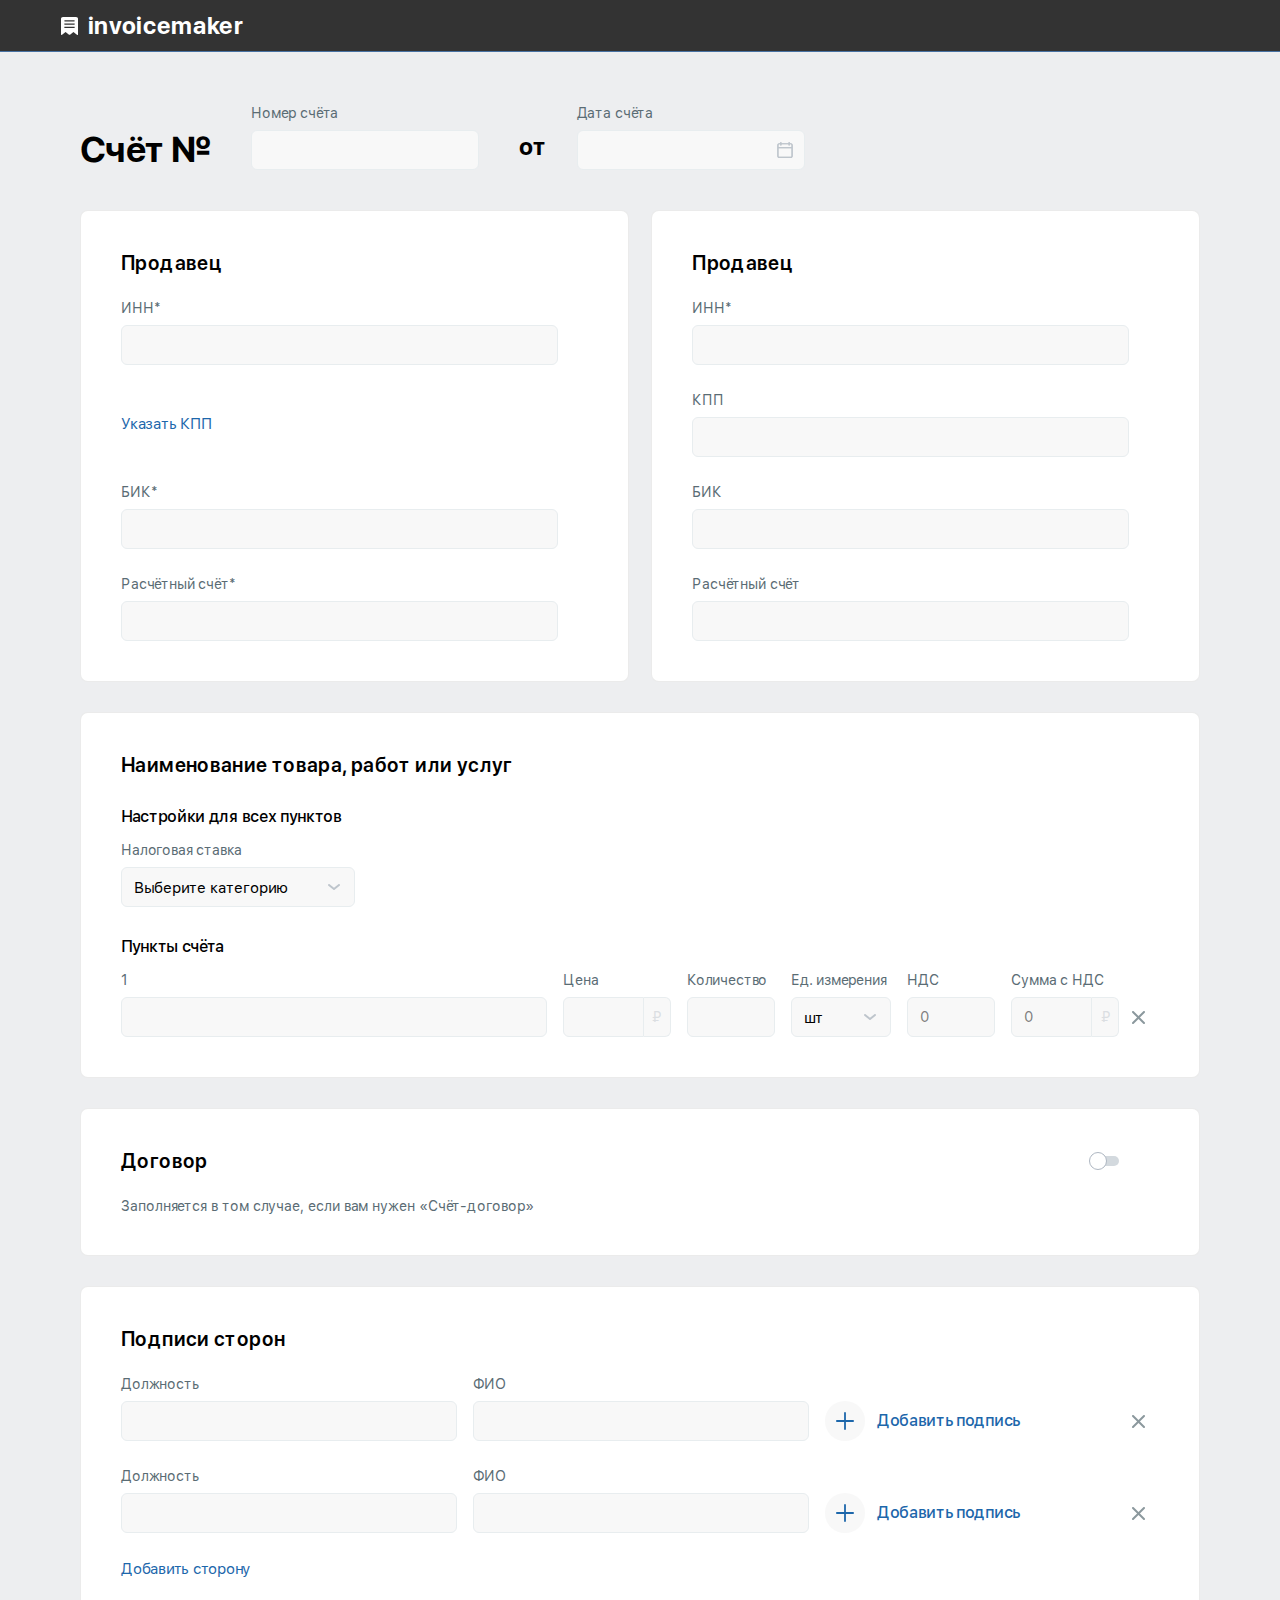
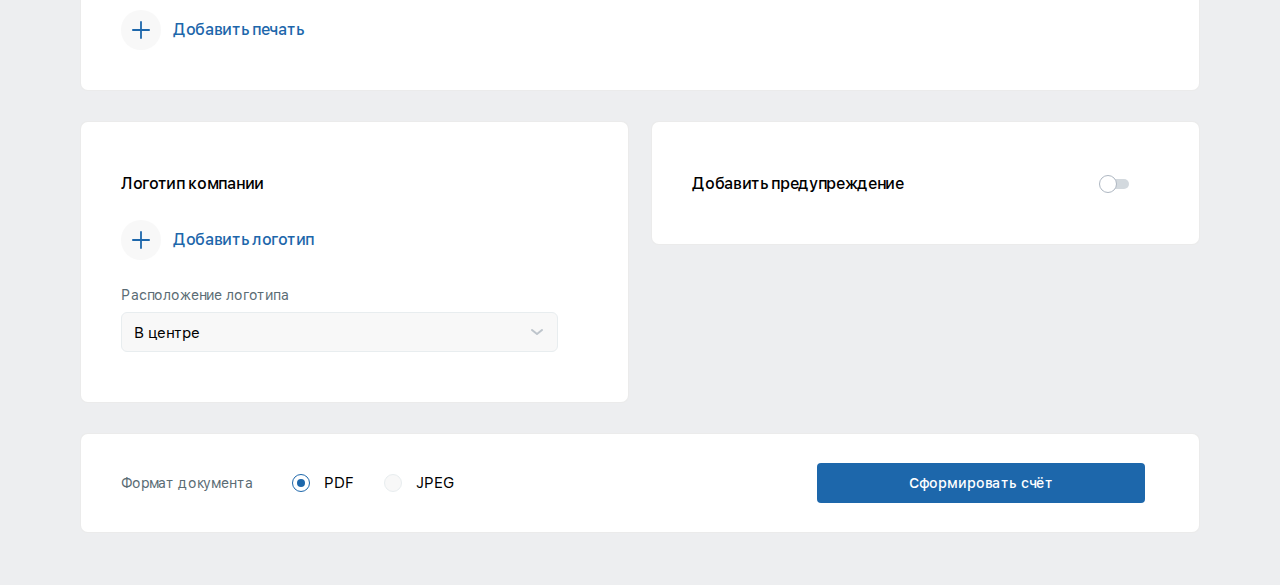
==== commit f2673247: "Добавил остальные блоки" ====
--- a/app/index.html
+++ b/app/index.html
@@ -203,7 +203,7 @@
             <h2 class="bill-section__title">Договор</h2>
 
 
-            <label class="form-switch">
+            <label for="contract_switch" class="form-switch">
               <input class="form-switch__checkbox" type="checkbox" id="contract_switch">
               <span class="form-switch__round"></span>
             </label>
@@ -279,7 +279,7 @@
             <h2 class="bill-section__title">Подписи сторон</h2>
           </div>
 
-          <div class="form__wrapper">
+          <div class="form__wrapper" id="side_list">
             <div class="form-line form-line--flex">
               <div class="form-item w-336">
                 <label for="job_1" class="form-label">Должность</label>
@@ -293,7 +293,7 @@
                 <div class="form-file__wrapper">
                   <label for="file_1" class="form-file__btn"></label>
                   <label for="file_1" class="form-file__label">
-                    <input class="form-file__input" type="file" name="file_1" id="file_1">
+                    <input class="form-file__input form-file__input--signature" type="file" name="file_1" id="file_1">
                     <span class="form-file__text">Добавить подпись</span>
                   </label>
                 </div>
@@ -303,28 +303,415 @@
                 <button type="button" class="form-remove form-remove--side" title="Удалить"></button>
               </div>
             </div>
+            <div class="form-line form-line--flex">
+              <div class="form-item w-336">
+                <label for="job_2" class="form-label">Должность</label>
+                <input class="form-input" type="text" name="job_2" id="job_2">
+              </div>
+              <div class="form-item w-336">
+                <label for="fio_2" class="form-label">ФИО</label>
+                <input class="form-input" type="text" name="fio_2" id="fio_2">
+              </div>
+              <div class="form-item form-file w-266">
+                <div class="form-file__wrapper">
+                  <label for="file_2" class="form-file__btn"></label>
+                  <label for="file_2" class="form-file__label">
+                    <input class="form-file__input form-file__input--signature" type="file" name="file_2" id="file_2">
+                    <span class="form-file__text">Добавить подпись</span>
+                  </label>
+                </div>
+
+              </div>
+              <div class="form-item form-item--remove">
+                <button type="button" class="form-remove form-remove--side" title="Удалить"></button>
+              </div>
+            </div>
+            <div class="form-line form-line--flex" id="add_side">
+
+              <div class="form-item">
+                <a href="#" class="form-add js-add--side">
+                  Добавить сторону
+                </a>
+              </div>
+            </div>
+
+            <div class="form-line form-line--stamp form-line--flex">
+              <div class="form-item">
+                <div class="form-file__wrapper">
+                  <label for="stamp" class="form-file__btn"></label>
+                  <label for="stamp" class="form-file__label">
+                    <input class="form-file__input form-file__input--stamp" type="file" name="stamp" id="stamp">
+                    <span class="form-file__text">Добавить печать</span>
+                  </label>
+                </div>
+              </div>
+            </div>
+
           </div>
         </section>
 
-
-        <button>Send</button>
-
+        <div class="bill-row">
+          <div class="bill-row__col">
+            <section class="bill-row__section">
+              <div class="bill-row__header">
+                <h3 class="bill-row__title">Логотип компании</h3>
+              </div>
+
+              <div class="form__wrapper">
+                <div class="form-line form-line--flex">
+                  <div class="form-item">
+                    <div class="form-file__wrapper">
+                      <label for="logo" class="form-file__btn"></label>
+                      <label for="logo" class="form-file__label">
+                        <input class="form-file__input form-file__input--logo" type="file" name="logo" id="logo">
+                        <span class="form-file__text">Добавить логотип</span>
+                      </label>
+                    </div>
+                  </div>
+                </div>
+                <div class="form-line">
+                  <div class="form-item">
+                    <label for="tax_rate" class="form-label">Расположение логотипа</label>
+                    <select class="form-select" name="tax_rate" id="tax_rate">
+                      <option value="В центре" selected>В центре</option>
+                      <option value="Сверху">Сверху</option>
+                      <option value="Снизу">Снизу</option>
+                      <option value="Слева">Слева</option>
+                      <option value="Справа">Справа</option>
+                    </select>
+                  </div>
+                </div>
+              </div>
+
+            </section>
+          </div>
+          <div class="bill-row__col">
+            <section class="bill-row__section">
+              <div class="bill-row__header">
+                <h3 class="bill-row__title">Добавить предупреждение</h3>
+                <label for="alert_switch" class="form-switch">
+                  <input class="form-switch__checkbox" type="checkbox" id="alert_switch">
+                  <span class="form-switch__round"></span>
+                </label>
+              </div>
+              <div class="form__wrapper form__wrapper--hidden">
+                <div class="form-line">
+                  <div class="form-item">
+                    <label for="text" class="form-label">Текст</label>
+                    <input class="form-input" type="text" name="text" id="text">
+                  </div>
+                </div>
+                <div class="form-line">
+                  <div class="form-item form-color">
+                    <span class="form-label">Цвет предупреждения</span>
+                    <button type="button" class="form-color__wrapper" id="colorBtn">
+                      <span class="form-color__value" style="background-color: #EB5757;"></span>
+                    </button>
+                    <div class="form-color__menu" id="colorMenu">
+                      <div class="form-color__inner">
+
+                        <div class="form-color__item">
+                          <input type="radio" name="color" class="form-color__radio" value="EB5757" id="EB5757" checked>
+                          <label for="EB5757" class="form-color__label form-color__label--EB5757">
+                          </label>
+                        </div>
+
+                        <div class="form-color__item">
+                          <input type="radio" name="color" class="form-color__radio" value="F09837" id="F09837">
+                          <label for="F09837" class="form-color__label form-color__label--F09837">
+                          </label>
+                        </div>
+
+                        <div class="form-color__item">
+                          <input type="radio" name="color" class="form-color__radio" value="FEFB53" id="FEFB53">
+                          <label for="FEFB53" class="form-color__label form-color__label--FEFB53">
+                          </label>
+                        </div>
+
+                        <div class="form-color__item">
+                          <input type="radio" name="color" class="form-color__radio" value="72F54A" id="72F54A">
+                          <label for="72F54A" class="form-color__label form-color__label--72F54A">
+                          </label>
+                        </div>
+
+                        <div class="form-color__item">
+                          <input type="radio" name="color" class="form-color__radio" value="74F9FD" id="74F9FD">
+                          <label for="74F9FD" class="form-color__label form-color__label--74F9FD">
+                          </label>
+                        </div>
+                        <div class="form-color__item">
+                          <input type="radio" name="color" class="form-color__radio" value="882B8D" id="882B8D">
+                          <label for="882B8D" class="form-color__label form-color__label--882B8D">
+                          </label>
+                        </div>
+                        <div class="form-color__item">
+                          <input type="radio" name="color" class="form-color__radio" value="FFFFFF" id="FFFFFF">
+                          <label for="FFFFFF" class="form-color__label form-color__label--FFFFFF">
+                          </label>
+                        </div>
+                        <div class="form-color__item">
+                          <input type="radio" name="color" class="form-color__radio" value="000000" id="000000">
+                          <label for="000000" class="form-color__label form-color__label--000000">
+                          </label>
+                        </div>
+                        <div class="form-color__item">
+                          <input type="radio" name="color" class="form-color__radio" value="133648" id="133648">
+                          <label for="133648" class="form-color__label form-color__label--133648">
+                          </label>
+                        </div>
+                        <div class="form-color__item">
+                          <input type="radio" name="color" class="form-color__radio" value="0F0639" id="0F0639">
+                          <label for="0F0639" class="form-color__label form-color__label--0F0639">
+                          </label>
+                        </div>
+                        <div class="form-color__item">
+                          <input type="radio" name="color" class="form-color__radio" value="370C1B" id="370C1B">
+                          <label for="370C1B" class="form-color__label form-color__label--370C1B">
+                          </label>
+                        </div>
+                        <div class="form-color__item">
+                          <input type="radio" name="color" class="form-color__radio" value="532009" id="532009">
+                          <label for="532009" class="form-color__label form-color__label--532009">
+                          </label>
+                        </div>
+                        <div class="form-color__item">
+                          <input type="radio" name="color" class="form-color__radio" value="54230d" id="54230d">
+                          <label for="54230d" class="form-color__label form-color__label--54230d">
+                          </label>
+                        </div>
+                        <div class="form-color__item">
+                          <input type="radio" name="color" class="form-color__radio" value="513E0F" id="513E0F">
+                          <label for="513E0F" class="form-color__label form-color__label--513E0F">
+                          </label>
+                        </div>
+                        <div class="form-color__item">
+                          <input type="radio" name="color" class="form-color__radio" value="505517" id="505517">
+                          <label for="505517" class="form-color__label form-color__label--505517">
+                          </label>
+                        </div>
+                        <div class="form-color__item">
+                          <input type="radio" name="color" class="form-color__radio" value="2B3D16" id="2B3D16">
+                          <label for="2B3D16" class="form-color__label form-color__label--2B3D16">
+                          </label>
+                        </div>
+                        <div class="form-color__item">
+                          <input type="radio" name="color" class="form-color__radio" value="2E6C8C" id="2E6C8C">
+                          <label for="2E6C8C" class="form-color__label form-color__label--2E6C8C">
+                          </label>
+                        </div>
+                        <div class="form-color__item">
+                          <input type="radio" name="color" class="form-color__radio" value="281472" id="281472">
+                          <label for="281472" class="form-color__label form-color__label--281472">
+                          </label>
+                        </div>
+                        <div class="form-color__item">
+                          <input type="radio" name="color" class="form-color__radio" value="591D78" id="591D78">
+                          <label for="591D78" class="form-color__label form-color__label--591D78">
+                          </label>
+                        </div>
+                        <div class="form-color__item">
+                          <input type="radio" name="color" class="form-color__radio" value="A62C17" id="A62C17">
+                          <label for="A62C17" class="form-color__label form-color__label--A62C17">
+                          </label>
+                        </div>
+                        <div class="form-color__item">
+                          <input type="radio" name="color" class="form-color__radio" value="A0451A" id="A0451A">
+                          <label for="A0451A" class="form-color__label form-color__label--A0451A">
+                          </label>
+                        </div>
+                        <div class="form-color__item">
+                          <input type="radio" name="color" class="form-color__radio" value="A07D28" id="A07D28">
+                          <label for="A07D28" class="form-color__label form-color__label--A07D28">
+                          </label>
+                        </div>
+                        <div class="form-color__item">
+                          <input type="radio" name="color" class="form-color__radio" value="9CA536" id="9CA536">
+                          <label for="9CA536" class="form-color__label form-color__label--9CA536">
+                          </label>
+                        </div>
+                        <div class="form-color__item">
+                          <input type="radio" name="color" class="form-color__radio" value="587934" id="587934">
+                          <label for="587934" class="form-color__label form-color__label--587934">
+                          </label>
+                        </div>
+                        <div class="form-color__item">
+                          <input type="radio" name="color" class="form-color__radio" value="48A0D3" id="48A0D3">
+                          <label for="48A0D3" class="form-color__label form-color__label--48A0D3">
+                          </label>
+                        </div>
+                        <div class="form-color__item">
+                          <input type="radio" name="color" class="form-color__radio" value="4724AC" id="4724AC">
+                          <label for="4724AC" class="form-color__label form-color__label--4724AC">
+                          </label>
+                        </div>
+                        <div class="form-color__item">
+                          <input type="radio" name="color" class="form-color__radio" value="8D32B6" id="8D32B6">
+                          <label for="8D32B6" class="form-color__label form-color__label--8D32B6">
+                          </label>
+                        </div>
+                        <div class="form-color__item">
+                          <input type="radio" name="color" class="form-color__radio" value="EB522E" id="EB522E">
+                          <label for="EB522E" class="form-color__label form-color__label--EB522E">
+                          </label>
+                        </div>
+                        <div class="form-color__item">
+                          <input type="radio" name="color" class="form-color__radio" value="ED742E" id="ED742E">
+                          <label for="ED742E" class="form-color__label form-color__label--ED742E">
+                          </label>
+                        </div>
+                        <div class="form-color__item">
+                          <input type="radio" name="color" class="form-color__radio" value="F3AE3D" id="F3AE3D">
+                          <label for="F3AE3D" class="form-color__label form-color__label--F3AE3D">
+                          </label>
+                        </div>
+                        <div class="form-color__item">
+                          <input type="radio" name="color" class="form-color__radio" value="DCEB5C" id="DCEB5C">
+                          <label for="DCEB5C" class="form-color__label form-color__label--DCEB5C">
+                          </label>
+                        </div>
+                        <div class="form-color__item">
+                          <input type="radio" name="color" class="form-color__radio" value="86B953" id="86B953">
+                          <label for="86B953" class="form-color__label form-color__label--86B953">
+                          </label>
+                        </div>
+                        <div class="form-color__item">
+                          <input type="radio" name="color" class="form-color__radio" value="79D3F9" id="79D3F9">
+                          <label for="79D3F9" class="form-color__label form-color__label--79D3F9">
+                          </label>
+                        </div>
+                        <div class="form-color__item">
+                          <input type="radio" name="color" class="form-color__radio" value="7F51F5" id="7F51F5">
+                          <label for="7F51F5" class="form-color__label form-color__label--7F51F5">
+                          </label>
+                        </div>
+                        <div class="form-color__item">
+                          <input type="radio" name="color" class="form-color__radio" value="C45FF6" id="C45FF6">
+                          <label for="C45FF6" class="form-color__label form-color__label--C45FF6">
+                          </label>
+                        </div>
+                        <div class="form-color__item">
+                          <input type="radio" name="color" class="form-color__radio" value="F09286" id="F09286">
+                          <label for="F09286" class="form-color__label form-color__label--F09286">
+                          </label>
+                        </div>
+                        <div class="form-color__item">
+                          <input type="radio" name="color" class="form-color__radio" value="F2A984" id="F2A984">
+                          <label for="F2A984" class="form-color__label form-color__label--F2A984">
+                          </label>
+                        </div>
+                        <div class="form-color__item">
+                          <input type="radio" name="color" class="form-color__radio" value="F9DA85" id="F9DA85">
+                          <label for="F9DA85" class="form-color__label form-color__label--F9DA85">
+                          </label>
+                        </div>
+                        <div class="form-color__item">
+                          <input type="radio" name="color" class="form-color__radio" value="ECF39B" id="ECF39B">
+                          <label for="ECF39B" class="form-color__label form-color__label--ECF39B">
+                          </label>
+                        </div>
+                        <div class="form-color__item">
+                          <input type="radio" name="color" class="form-color__radio" value="BADC94" id="BADC94">
+                          <label for="BADC94" class="form-color__label form-color__label--BADC94">
+                          </label>
+                        </div>
+                        <div class="form-color__item">
+                          <input type="radio" name="color" class="form-color__radio" value="D2EFFD" id="D2EFFD">
+                          <label for="D2EFFD" class="form-color__label form-color__label--D2EFFD">
+                          </label>
+                        </div>
+                        <div class="form-color__item">
+                          <input type="radio" name="color" class="form-color__radio" value="D6CAFA" id="D6CAFA">
+                          <label for="D6CAFA" class="form-color__label form-color__label--D6CAFA">
+                          </label>
+                        </div>
+                        <div class="form-color__item">
+                          <input type="radio" name="color" class="form-color__radio" value="F3D4E0" id="F3D4E0">
+                          <label for="F3D4E0" class="form-color__label form-color__label--F3D4E0">
+                          </label>
+                        </div>
+                        <div class="form-color__item">
+                          <input type="radio" name="color" class="form-color__radio" value="FAE3D8" id="FAE3D8">
+                          <label for="FAE3D8" class="form-color__label form-color__label--FAE3D8">
+                          </label>
+                        </div>
+                        <div class="form-color__item">
+                          <input type="radio" name="color" class="form-color__radio" value="FCEDD7" id="FCEDD7">
+                          <label for="FCEDD7" class="form-color__label form-color__label--FCEDD7">
+                          </label>
+                        </div>
+                        <div class="form-color__item">
+                          <input type="radio" name="color" class="form-color__radio" value="FDF2D8" id="FDF2D8">
+                          <label for="FDF2D8" class="form-color__label form-color__label--FDF2D8">
+                          </label>
+                        </div>
+                        <div class="form-color__item">
+                          <input type="radio" name="color" class="form-color__radio" value="F8FADE" id="F8FADE">
+                          <label for="F8FADE" class="form-color__label form-color__label--F8FADE">
+                          </label>
+                        </div>
+                        <div class="form-color__item">
+                          <input type="radio" name="color" class="form-color__radio" value="E2EDD6" id="E2EDD6">
+                          <label for="E2EDD6" class="form-color__label form-color__label--E2EDD6">
+                          </label>
+                        </div>
+                      </div>
+
+
+                    </div>
+                  </div>
+                </div>
+              </div>
+
+            </section>
+          </div>
+        </div>
+
+        <div class="bill-footer">
+          <div class="bill-footer__right">
+            <div class="form-item form-radio">
+              <span class="form-label">Формат документа</span>
+              <div class="form-radio__wrapper">
+                <div class="form-radio__item">
+                  <input class="form-radio__input" id="pdf" type="radio" name="format" value="pdf" checked>
+                  <label class="form-radio__label" for="pdf">PDF</label>
+                </div>
+
+                <div class="form-radio__item">
+                  <input class="form-radio__input" id="jpeg" type="radio" name="format" value="jpeg">
+                  <label class="form-radio__label" for="jpeg">JPEG</label>
+                </div>
+              </div>
+            </div>
+          </div>
+          <div class="bill-footer__left">
+            <button type="submit" class="btn bill-footer__submit">Сформировать счёт</button>
+          </div>
+        </div>
       </form>
     </div>
   </main>
 
-  <a data-fancybox href="#hidden">Открыть Fancybox (Inline)</a>
-
-  <div style="display: none; width: 500px;" id="hidden">
-    <h2>Контент из скрытого div</h2>
-    <p>
-      Lorem ipsum dolor sit amet, consectetur adipiscing elit. Donec dignissim
-      vulputate eros.
-    </p>
-    <p>
-      Donec hendrerit efficitur ex vitae euismod. Maecenas ut leo vitae ipsum dictum
-      cursus vel vitae nulla.
-    </p>
+  <div class="popup" id="add_image" style="display: none;">
+    <form class="popup__form">
+      <div class="popup__title"></div>
+      <p class="popup__text"></p>
+      <div class="popup__placeholder">
+      </div>
+      <div class="popup__controls">
+        <div class="form-item popup__item">
+          <label for="scale" class="form-label">Масштаб</label>
+          <input class="form-range" type="range" name="scale" id="scale" value="0">
+        </div>
+        <div class="form-item popup__item">
+          <label for="incline" class="form-label">Наклон</label>
+          <input class="form-range" type="range" name="incline" id="incline" value="0">
+        </div>
+      </div>
+      <div class="popup__btns">
+        <button type="button" class="popup__btn" data-fancybox-close>Отмена</button>
+        <button type="submit" class="popup__btn popup__submit popup__btn--blue">Выбрать</button>
+      </div>
+    </form>
   </div>
 
   <script src="js/include/jquery.min.js"></script>
--- a/app/css/app.min.css
+++ b/app/css/app.min.css
@@ -1,3 +1,3 @@
 @font-face{font-display:swap;font-family:SF Pro Display;font-style:normal;font-weight:700;src:url(../fonts/SFProDisplay-Bold.woff2) format("woff2")}@font-face{font-display:swap;font-family:SF Pro Display;font-style:normal;font-weight:600;src:url(../fonts/SFProDisplay-Semibold.woff2) format("woff2")}@font-face{font-display:swap;font-family:SF Pro Display;font-style:normal;font-weight:500;src:url(../fonts/SFProDisplay-Medium.woff2) format("woff2")}@font-face{font-display:swap;font-family:SF Pro Display;font-style:normal;font-weight:400;src:url(../fonts/SFProDisplay-Regular.woff2) format("woff2")}@font-face{font-display:swap;font-family:SF Pro Display;font-style:normal;font-weight:300;src:url(../fonts/SFProDisplay-Light.woff2) format("woff2")}@font-face{font-display:swap;font-family:SF Pro Text;font-style:normal;font-weight:700;src:url(../fonts/SF-Pro-Text-Bold.woff2) format("woff2")}@font-face{font-display:swap;font-family:SF Pro Text;font-style:normal;font-weight:600;src:url(../fonts/SF-Pro-Text-Semibold.woff2) format("woff2")}@font-face{font-display:swap;font-family:SF Pro Text;font-style:normal;font-weight:500;src:url(../fonts/SF-Pro-Text-Medium.woff2) format("woff2")}@font-face{font-display:swap;font-family:SF Pro Text;font-style:normal;font-weight:400;src:url(../fonts/SF-Pro-Text-Regular.woff2) format("woff2")}@font-face{font-display:swap;font-family:SF Pro Text;font-style:normal;font-weight:300;src:url(../fonts/SF-Pro-Text-Light.woff2) format("woff2")}
-html{-webkit-text-size-adjust:100%;line-height:1.15}body{margin:0}main{display:block}h1{font-size:2em;margin:.67em 0}hr{-webkit-box-sizing:content-box;box-sizing:content-box;height:0;overflow:visible}pre{font-family:monospace,monospace;font-size:1em}a{background-color:transparent}abbr[title]{border-bottom:none;text-decoration:underline;-webkit-text-decoration:underline dotted;text-decoration:underline dotted}b,strong{font-weight:bolder}code,kbd,samp{font-family:monospace,monospace;font-size:1em}small{font-size:80%}sub,sup{font-size:75%;line-height:0;position:relative;vertical-align:baseline}sub{bottom:-.25em}sup{top:-.5em}img{border-style:none}button,input,optgroup,select,textarea{font-family:inherit;font-size:100%;line-height:1.15;margin:0}button,input{overflow:visible}button,select{text-transform:none}[type=button],[type=reset],[type=submit],button{-webkit-appearance:button}[type=button]::-moz-focus-inner,[type=reset]::-moz-focus-inner,[type=submit]::-moz-focus-inner,button::-moz-focus-inner{border-style:none;padding:0}[type=button]:-moz-focusring,[type=reset]:-moz-focusring,[type=submit]:-moz-focusring,button:-moz-focusring{outline:1px dotted ButtonText}fieldset{padding:.35em .75em .625em}legend{-webkit-box-sizing:border-box;box-sizing:border-box;color:inherit;display:table;max-width:100%;padding:0;white-space:normal}progress{vertical-align:baseline}textarea{overflow:auto}[type=checkbox],[type=radio]{-webkit-box-sizing:border-box;box-sizing:border-box;padding:0}[type=number]::-webkit-inner-spin-button,[type=number]::-webkit-outer-spin-button{height:auto}[type=search]{-webkit-appearance:textfield;outline-offset:-2px}[type=search]::-webkit-search-decoration{-webkit-appearance:none}::-webkit-file-upload-button{-webkit-appearance:button;font:inherit}details{display:block}summary{display:list-item}template{display:none}[hidden]{display:none}@font-face{font-display:swap;font-family:SF Pro Display;font-style:normal;font-weight:700;src:url(../fonts/SFProDisplay-Bold.woff2) format("woff2")}@font-face{font-display:swap;font-family:SF Pro Display;font-style:normal;font-weight:600;src:url(../fonts/SFProDisplay-Semibold.woff2) format("woff2")}@font-face{font-display:swap;font-family:SF Pro Display;font-style:normal;font-weight:500;src:url(../fonts/SFProDisplay-Medium.woff2) format("woff2")}@font-face{font-display:swap;font-family:SF Pro Display;font-style:normal;font-weight:400;src:url(../fonts/SFProDisplay-Regular.woff2) format("woff2")}@font-face{font-display:swap;font-family:SF Pro Display;font-style:normal;font-weight:300;src:url(../fonts/SFProDisplay-Light.woff2) format("woff2")}@font-face{font-display:swap;font-family:SF Pro Text;font-style:normal;font-weight:700;src:url(../fonts/SF-Pro-Text-Bold.woff2) format("woff2")}@font-face{font-display:swap;font-family:SF Pro Text;font-style:normal;font-weight:600;src:url(../fonts/SF-Pro-Text-Semibold.woff2) format("woff2")}@font-face{font-display:swap;font-family:SF Pro Text;font-style:normal;font-weight:500;src:url(../fonts/SF-Pro-Text-Medium.woff2) format("woff2")}@font-face{font-display:swap;font-family:SF Pro Text;font-style:normal;font-weight:400;src:url(../fonts/SF-Pro-Text-Regular.woff2) format("woff2")}@font-face{font-display:swap;font-family:SF Pro Text;font-style:normal;font-weight:300;src:url(../fonts/SF-Pro-Text-Light.woff2) format("woff2")}*{-webkit-box-sizing:border-box;box-sizing:border-box;margin:0;padding:0}body,html{overflow-x:hidden}body{background:#edeef0;color:#000;font-family:SF Pro Text;font-size:15px;font-style:normal;font-weight:400;line-height:20px;position:relative}.container{margin-left:auto;margin-right:auto;max-width:1150px;padding-left:15px;padding-right:15px;width:100%}.main{padding:52px 0}.header{background:#333;-webkit-box-shadow:inset 0 -1px 0 #4872a3;box-shadow:inset 0 -1px 0 #4872a3;padding-bottom:12px;padding-top:12px}.header .container{max-width:1188px}.logo{-webkit-box-align:center;-ms-flex-align:center;-webkit-box-pack:start;-ms-flex-pack:start;align-items:center;color:#fff;display:-webkit-box;display:-ms-flexbox;display:flex;font-family:SF Pro Display;font-size:24px;font-style:normal;font-weight:700;justify-content:flex-start;letter-spacing:.326451px;line-height:28px;text-decoration:none}.logo:before{background:url(../images/dist/logo.svg) no-repeat 50%;content:"";display:block;height:18px;margin-right:10px;width:17px}.bill-header{-webkit-box-align:end;-ms-flex-align:end;-webkit-box-pack:start;-ms-flex-pack:start;align-items:flex-end;display:-webkit-box;display:-ms-flexbox;display:flex;justify-content:flex-start;margin-bottom:40px}.bill-title{color:#000;font-family:SF Pro Display;font-size:36px;font-style:normal;font-weight:700;letter-spacing:.326451px;line-height:28px;margin:0 40px 6px 0}.form-line{margin-bottom:26px}.form-line:last-child{margin-bottom:0}.form-line--flex{-webkit-box-pack:start;-ms-flex-pack:start;display:-webkit-box;display:-ms-flexbox;display:flex;justify-content:flex-start;width:100%}.form-line--flex .form-item{margin-left:16px}.form-line--flex .form-item:first-child{margin-left:0}.form-line--flex .form-item--remove{margin-left:13px}.form-item{position:relative;width:100%}.form-item--add{-webkit-box-align:center;-ms-flex-align:center;align-items:center;height:66px}.form-item--add,.form-item--remove{display:-webkit-box;display:-ms-flexbox;display:flex}.form-item--remove{-webkit-box-align:end;-ms-flex-align:end;-webkit-box-pack:center;-ms-flex-pack:center;align-items:flex-end;justify-content:center;width:13px}.form-label{color:#5a6c74;display:block;font-size:14px;font-weight:400;letter-spacing:-.154px;line-height:18px;margin-bottom:8px}.form-label--calendar:after{background:url(../images/dist/icons/calendar.svg) no-repeat 50%;content:"";display:block;height:16px;position:absolute;right:12px;top:38px;width:16px}.form-inner{display:-webkit-box;display:-ms-flexbox;display:flex}.form-inner .form-input{border-radius:6px 0 0 6px}.form-input{-webkit-box-align:center;-ms-flex-align:center;align-items:center;background:#f8f8f8;border:1px solid #e8edef;border-radius:6px;color:#000;display:-webkit-box;display:-ms-flexbox;display:flex;font-family:SF Pro Text;font-size:15px;font-style:normal;font-weight:400;height:40px;letter-spacing:-.24px;line-height:20px;outline:none;padding-left:12px;padding-right:12px;-webkit-transition:all .2s linear;-o-transition:all .2s linear;transition:all .2s linear;width:100%}.form-input--date:focus{background:#f8f8f8;border-radius:6px 6px 0 0}.form-input:-moz-read-only{color:rgba(0,0,0,.5)}.form-input:read-only{color:rgba(0,0,0,.5)}.form-input::-webkit-inner-spin-button,.form-input::-webkit-outer-spin-button{-webkit-appearance:none;margin:0}.form-input[type=number]{-moz-appearance:textfield}.form-input+.error{color:#e64646;display:block;font-family:SF Pro Text;font-size:13px;font-style:normal;font-weight:400;letter-spacing:-.078px;line-height:16px;margin-top:8px}.form-symbol{-webkit-box-align:center;-ms-flex-align:center;-webkit-box-pack:center;-ms-flex-pack:center;align-items:center;border:1px solid #e8edef;border-left:none;border-radius:0 6px 6px 0;color:rgba(190,197,204,.5);display:-webkit-box;display:-ms-flexbox;display:flex;justify-content:center;letter-spacing:-.24px;line-height:20px;min-width:27px;width:27px}.form-select,.form-symbol{background:#f8f8f8;font-family:SF Pro Text;font-size:15px;font-style:normal;font-weight:400}.form-select{border:1px solid #e8edef;border-radius:6px;float:none;height:40px;padding-left:12px;padding-right:12px;width:100%}.form-select:after{background:url(../images/dist/icons/select__arrow.svg) no-repeat 50%;border:none;content:"";display:block;height:6px;margin:0;padding:0;right:14px;top:50%;-webkit-transform:translateY(-50%);-ms-transform:translateY(-50%);transform:translateY(-50%);width:12px}.form-select:active,.form-select:focus{border-color:#e8edef}.form-select.open{background:#f7f8fa;border:1px solid #dce1e6;border-radius:6px 6px 0 0;-webkit-box-shadow:0 1px 6px rgba(0,0,0,.08);box-shadow:0 1px 6px rgba(0,0,0,.08)}.form-select.open:after{-webkit-transform:translateY(-50%) rotate(-180deg);-ms-transform:translateY(-50%) rotate(-180deg);transform:translateY(-50%) rotate(-180deg)}.form-select.open .current{color:#5a6c74;opacity:.7}.form-select .option.disabled{display:none}.form-select .option{padding-left:11px;padding-right:11px}.form-select .option:focus,.form-select .option:hover{background:rgba(29,103,171,.1)}.form-select .option.selected{background:#1d67ab!important;color:#fff}.form-select .list{background:#fff;border:none;border-radius:0 0 6px 6px;margin-top:0;width:100%}.form-select .list:hover .option:not(:hover).selected{background-color:#1d67ab!important}.form-switch{display:inline-block;height:10px;position:relative;width:28px}.form-switch .form-switch__checkbox{height:0;opacity:0;width:0}.form-switch__round{background:#d3d9de;border-radius:45px;bottom:0;cursor:pointer;left:0;position:absolute;right:0;top:0;-webkit-transition:.4s;-o-transition:.4s;transition:.4s}.form-switch__round:before{background-color:#fff;border:1px solid #aeb7c2;content:"";height:16px;left:-2px;position:absolute;top:50%;-webkit-transform:translateY(-50%);-ms-transform:translateY(-50%);transform:translateY(-50%);-webkit-transition:.4s;-o-transition:.4s;transition:.4s;width:16px}.form-switch__checkbox:checked+.form-switch__round{background:rgba(29,103,171,.4)}.form-switch__checkbox:focus+.form-switch__round{-webkit-box-shadow:0 0 1px rgba(29,103,171,.4);box-shadow:0 0 1px rgba(29,103,171,.4)}.form-switch__checkbox:checked+.form-switch__round:before{background:#1d67ab;border-color:#1d67ab;-webkit-transform:translateY(-50%) translateX(16px);-ms-transform:translateY(-50%) translateX(16px);transform:translateY(-50%) translateX(16px)}.form-switch__round{border-radius:34px}.form-switch__round:before{border-radius:50%}.form-add{-webkit-box-align:center;-ms-flex-align:center;align-items:center;border-bottom:1px solid transparent;color:#1d67ab;display:-webkit-box;display:-ms-flexbox;display:flex;font-family:SF Pro Text;font-size:15px;font-style:normal;font-weight:400;letter-spacing:-.24px;line-height:20px;text-decoration:none;-webkit-transition:all .2s linear;-o-transition:all .2s linear;transition:all .2s linear;width:-webkit-fit-content;width:-moz-fit-content;width:fit-content}.form-add:hover{border-color:#1d67ab}.form-remove{background:url(../images/dist/icons/remove.svg) no-repeat 50%;border:none;cursor:pointer;height:13px;margin-bottom:13px;outline:none;padding:0;-webkit-transition:all .2s linear;-o-transition:all .2s linear;transition:all .2s linear;width:13px}.form-remove:hover{opacity:.7}.form-remove__popup{background:#fff;border:.5px solid rgba(0,0,0,.08);border-radius:12px;-webkit-box-shadow:0 0 2px rgba(0,0,0,.08),0 8px 24px rgba(0,0,0,.08);box-shadow:0 0 2px rgba(0,0,0,.08),0 8px 24px rgba(0,0,0,.08);padding:22px 20px 20px;position:absolute;right:0;top:100%;width:292px;z-index:2}.form-remove__text{color:#5a6c74;font-size:13px;font-weight:500;letter-spacing:-.078px;line-height:16px;margin-bottom:26px}.form-remove__link,.form-remove__text{font-family:SF Pro Text;font-style:normal}.form-remove__link{border-bottom:1px solid transparent;color:rgba(90,108,116,.5);display:inline-block;font-size:15px;font-weight:400;letter-spacing:-.24px;line-height:20px;margin-right:25px;text-decoration:none;-webkit-transition:all .2s linear;-o-transition:all .2s linear;transition:all .2s linear}.form-remove__link:last-child{margin-right:0}.form-remove__link:hover{border-color:rgba(90,108,116,.5)}.form-remove__link--red{color:#e64646}.form-remove__link--red:hover{border-color:#e64646}.form-file{-webkit-box-align:end;-ms-flex-align:end;align-items:flex-end;margin-right:28px}.form-file,.form-file__wrapper{-webkit-box-pack:start;-ms-flex-pack:start;display:-webkit-box;display:-ms-flexbox;display:flex;justify-content:flex-start}.form-file__wrapper{-webkit-box-align:center;-ms-flex-align:center;align-items:center;cursor:pointer}.form-file__wrapper:hover .form-file__text{border-color:#1d67ab}.form-file__wrapper--done .form-file__btn{-webkit-transform:rotate(45deg);-ms-transform:rotate(45deg);transform:rotate(45deg)}.form-file__wrapper--done .form-file__text{border-bottom:none;color:#000;font-family:SF Pro Text;font-size:15px;font-style:normal;font-weight:400;letter-spacing:-.32px;line-height:20px;overflow:hidden;-o-text-overflow:ellipsis;text-overflow:ellipsis;white-space:nowrap;width:214px}.form-file__btn{background:url(../images/dist/icons/add-file.svg) no-repeat 50% #f8f8f8;border-radius:50%;content:"";display:block;height:40px;margin-right:12px;min-width:40px;width:40px}.form-file__label{position:relative}.form-file__input{opacity:0;position:absolute;visibility:hidden}.form-file__text{border-bottom:1px solid transparent;color:#1d67ab;display:block;font-family:SF Pro Text;font-size:16px;font-style:normal;font-weight:500;letter-spacing:-.32px;line-height:20px;-webkit-transition:all .2s linear;-o-transition:all .2s linear;transition:all .2s linear}.bill-header__row{-webkit-box-align:end;-ms-flex-align:end;-webkit-box-pack:start;-ms-flex-pack:start;align-items:flex-end;display:-webkit-box;display:-ms-flexbox;display:flex;justify-content:flex-start}.bill-header__col{width:228px}.bill-header__text{color:#000;font-family:SF Pro Display;font-size:24px;font-style:normal;font-weight:700;letter-spacing:.326451px;line-height:28px;margin-bottom:9px;margin-left:40px;margin-right:30px}.xdsoft_datetimepicker{background:#fff;border:1px solid #e8edef;border-radius:0 0 6px 6px;-webkit-box-shadow:0 1px 6px rgba(0,0,0,.08);box-shadow:0 1px 6px rgba(0,0,0,.08);color:#000;font-family:SF Pro Text;font-size:14px;font-style:normal;font-weight:400;letter-spacing:-.24px;line-height:20px;padding:15px 12px 16px;width:228px}.xdsoft_datetimepicker .xdsoft_datepicker{float:none;margin-left:0;width:100%}.xdsoft_datetimepicker .xdsoft_next,.xdsoft_datetimepicker .xdsoft_prev{background:url(../images/dist/icons/calendar__arrow.svg) no-repeat 50%;float:none;height:13px;width:8px}.xdsoft_datetimepicker .xdsoft_prev{margin-right:auto}.xdsoft_datetimepicker .xdsoft_next{margin-left:auto;-webkit-transform:rotate(-180deg);-ms-transform:rotate(-180deg);transform:rotate(-180deg)}.xdsoft_datetimepicker .xdsoft_today_button{display:none}.xdsoft_datetimepicker .xdsoft_label{color:#5a6c74;font-family:SF Pro Text;font-size:14px;font-style:normal;font-weight:500;letter-spacing:-.154px;line-height:18px;padding:0;width:auto}.xdsoft_datetimepicker .xdsoft_label i{background:url(../images/dist/icons/calendar__arrow-2.svg) no-repeat 50%;height:5px;margin-left:6px;opacity:1;width:10px}.xdsoft_monthpicker{-webkit-box-align:center;-ms-flex-align:center;-webkit-box-pack:center;-ms-flex-pack:center;align-items:center;display:-webkit-box;display:-ms-flexbox;display:flex;justify-content:center;margin-bottom:15px}.xdsoft_datetimepicker .xdsoft_month{min-width:80px}.xdsoft_datetimepicker .xdsoft_year{margin-left:20px}.xdsoft_datetimepicker .xdsoft_label>.xdsoft_select{border:1px solid #dce1e6;border-radius:6px;-webkit-box-shadow:0 1px 6px rgba(0,0,0,.08);box-shadow:0 1px 6px rgba(0,0,0,.08)}.xdsoft_datetimepicker .xdsoft_label>.xdsoft_select>div>.xdsoft_option.xdsoft_current{background:#1d67ab;-webkit-box-shadow:none;box-shadow:none;color:#fff;font-weight:400;-webkit-transition:all .2s linear;-o-transition:all .2s linear;transition:all .2s linear}.xdsoft_datetimepicker .xdsoft_label>.xdsoft_select>div>.xdsoft_option:hover{background:rgba(29,103,171,.1);color:#000}.xdsoft_datetimepicker .xdsoft_label>.xdsoft_select{top:25px}.xdsoft_datetimepicker .xdsoft_calendar th{color:#5a6c74;font-size:12px;height:20px;padding-bottom:8px}.xdsoft_datetimepicker .xdsoft_calendar td,.xdsoft_datetimepicker .xdsoft_calendar th{background:none;border:none;font-family:SF Pro Text;font-style:normal;font-weight:400;letter-spacing:-.24px;line-height:20px}.xdsoft_datetimepicker .xdsoft_calendar td{border-radius:6px;color:#000;font-size:14px;height:28px;text-align:center}.xdsoft_datetimepicker .xdsoft_calendar td>div{padding-right:0}.xdsoft_datetimepicker .xdsoft_calendar td.xdsoft_current,.xdsoft_datetimepicker .xdsoft_calendar td.xdsoft_default,.xdsoft_datetimepicker .xdsoft_timepicker .xdsoft_time_box>div>div.xdsoft_current{background:#1d67ab;-webkit-box-shadow:none;box-shadow:none;font-weight:400}.xdsoft_datetimepicker .xdsoft_calendar td:hover,.xdsoft_datetimepicker .xdsoft_timepicker .xdsoft_time_box>div>div:hover{background:rgba(29,103,171,.1)!important;-webkit-box-shadow:none!important;box-shadow:none!important;color:#000!important}.bill-intro{-webkit-box-align:start;-ms-flex-align:start;-webkit-box-pack:justify;-ms-flex-pack:justify;align-items:flex-start;display:-webkit-box;display:-ms-flexbox;display:flex;justify-content:space-between;margin-bottom:30px}.bill-intro__col{background:#fff;border:1px solid rgba(0,0,0,.08);border-radius:8px;padding:40px 70px 40px 40px;width:49%}.bill-intro__title{color:#000;font-family:SF Pro Display;font-size:20px;font-style:normal;font-weight:600;letter-spacing:.38px;line-height:24px;margin-bottom:24px;margin-top:0}.bill-section{background:#fff;border:1px solid rgba(0,0,0,.08);border-radius:8px;margin-bottom:30px;padding:40px 54px 40px 40px}.bill-section__header{-webkit-box-align:center;-ms-flex-align:center;-webkit-box-pack:justify;-ms-flex-pack:justify;align-items:center;display:-webkit-box;display:-ms-flexbox;display:flex;justify-content:space-between;margin-bottom:24px;padding-right:26px}.bill-section__title{color:#000;font-family:SF Pro Display;font-size:20px;font-style:normal;font-weight:600;letter-spacing:.38px;line-height:24px;margin:0}.bill-section__subtitle{color:#000;font-family:SF Pro Text;font-size:16px;font-style:normal;font-weight:500;letter-spacing:-.32px;line-height:20px;margin-bottom:14px;margin-top:30px}.bill-section__text{color:#5a6c74;font-family:SF Pro Text;font-size:14px;font-style:normal;font-weight:400;letter-spacing:-.078px;line-height:18px}.bill-section__hidden{display:none}.w-88{width:88px}.w-101{width:101px}.w-108{width:108px}.w-234{width:234px}.w-266{width:266px}.w-336{width:336px}.w-427{width:427px}.w-440{width:440px}
+html{-webkit-text-size-adjust:100%;line-height:1.15}body{margin:0}main{display:block}h1{font-size:2em;margin:.67em 0}hr{-webkit-box-sizing:content-box;box-sizing:content-box;height:0;overflow:visible}pre{font-family:monospace,monospace;font-size:1em}a{background-color:transparent}abbr[title]{border-bottom:none;text-decoration:underline;-webkit-text-decoration:underline dotted;text-decoration:underline dotted}b,strong{font-weight:bolder}code,kbd,samp{font-family:monospace,monospace;font-size:1em}small{font-size:80%}sub,sup{font-size:75%;line-height:0;position:relative;vertical-align:baseline}sub{bottom:-.25em}sup{top:-.5em}img{border-style:none}button,input,optgroup,select,textarea{font-family:inherit;font-size:100%;line-height:1.15;margin:0}button,input{overflow:visible}button,select{text-transform:none}[type=button],[type=reset],[type=submit],button{-webkit-appearance:button}[type=button]::-moz-focus-inner,[type=reset]::-moz-focus-inner,[type=submit]::-moz-focus-inner,button::-moz-focus-inner{border-style:none;padding:0}[type=button]:-moz-focusring,[type=reset]:-moz-focusring,[type=submit]:-moz-focusring,button:-moz-focusring{outline:1px dotted ButtonText}fieldset{padding:.35em .75em .625em}legend{-webkit-box-sizing:border-box;box-sizing:border-box;color:inherit;display:table;max-width:100%;padding:0;white-space:normal}progress{vertical-align:baseline}textarea{overflow:auto}[type=checkbox],[type=radio]{-webkit-box-sizing:border-box;box-sizing:border-box;padding:0}[type=number]::-webkit-inner-spin-button,[type=number]::-webkit-outer-spin-button{height:auto}[type=search]{-webkit-appearance:textfield;outline-offset:-2px}[type=search]::-webkit-search-decoration{-webkit-appearance:none}::-webkit-file-upload-button{-webkit-appearance:button;font:inherit}details{display:block}summary{display:list-item}template{display:none}[hidden]{display:none}@font-face{font-display:swap;font-family:SF Pro Display;font-style:normal;font-weight:700;src:url(../fonts/SFProDisplay-Bold.woff2) format("woff2")}@font-face{font-display:swap;font-family:SF Pro Display;font-style:normal;font-weight:600;src:url(../fonts/SFProDisplay-Semibold.woff2) format("woff2")}@font-face{font-display:swap;font-family:SF Pro Display;font-style:normal;font-weight:500;src:url(../fonts/SFProDisplay-Medium.woff2) format("woff2")}@font-face{font-display:swap;font-family:SF Pro Display;font-style:normal;font-weight:400;src:url(../fonts/SFProDisplay-Regular.woff2) format("woff2")}@font-face{font-display:swap;font-family:SF Pro Display;font-style:normal;font-weight:300;src:url(../fonts/SFProDisplay-Light.woff2) format("woff2")}@font-face{font-display:swap;font-family:SF Pro Text;font-style:normal;font-weight:700;src:url(../fonts/SF-Pro-Text-Bold.woff2) format("woff2")}@font-face{font-display:swap;font-family:SF Pro Text;font-style:normal;font-weight:600;src:url(../fonts/SF-Pro-Text-Semibold.woff2) format("woff2")}@font-face{font-display:swap;font-family:SF Pro Text;font-style:normal;font-weight:500;src:url(../fonts/SF-Pro-Text-Medium.woff2) format("woff2")}@font-face{font-display:swap;font-family:SF Pro Text;font-style:normal;font-weight:400;src:url(../fonts/SF-Pro-Text-Regular.woff2) format("woff2")}@font-face{font-display:swap;font-family:SF Pro Text;font-style:normal;font-weight:300;src:url(../fonts/SF-Pro-Text-Light.woff2) format("woff2")}*{-webkit-box-sizing:border-box;box-sizing:border-box;margin:0;padding:0}body,html{overflow-x:hidden}body{background:#edeef0;color:#000;font-family:SF Pro Text;font-size:15px;font-style:normal;font-weight:400;line-height:20px;position:relative}.container{margin-left:auto;margin-right:auto;max-width:1150px;padding-left:15px;padding-right:15px;width:100%}.main{padding:52px 0}.header{background:#333;-webkit-box-shadow:inset 0 -1px 0 #4872a3;box-shadow:inset 0 -1px 0 #4872a3;padding-bottom:12px;padding-top:12px}.header .container{max-width:1188px}.logo{-webkit-box-align:center;-ms-flex-align:center;-webkit-box-pack:start;-ms-flex-pack:start;align-items:center;color:#fff;display:-webkit-box;display:-ms-flexbox;display:flex;font-family:SF Pro Display;font-size:24px;font-style:normal;font-weight:700;justify-content:flex-start;letter-spacing:.326451px;line-height:28px;text-decoration:none}.logo:before{background:url(../images/dist/logo.svg) no-repeat 50%;content:"";display:block;height:18px;margin-right:10px;width:17px}.bill-header{-webkit-box-align:end;-ms-flex-align:end;-webkit-box-pack:start;-ms-flex-pack:start;align-items:flex-end;display:-webkit-box;display:-ms-flexbox;display:flex;justify-content:flex-start;margin-bottom:40px}.bill-title{color:#000;font-family:SF Pro Display;font-size:36px;font-style:normal;font-weight:700;letter-spacing:.326451px;line-height:28px;margin:0 40px 6px 0}.form-line{margin-bottom:26px}.form-line:last-child{margin-bottom:0}.form-line--flex{-webkit-box-pack:start;-ms-flex-pack:start;display:-webkit-box;display:-ms-flexbox;display:flex;justify-content:flex-start;width:100%}.form-line--flex .form-item{margin-left:16px}.form-line--flex .form-item:first-child{margin-left:0}.form-line--flex .form-item--remove{margin-left:13px}.form-line--stamp{margin-top:30px}.form-item{position:relative;width:100%}.form-item--add{-webkit-box-align:center;-ms-flex-align:center;align-items:center;height:66px}.form-item--add,.form-item--remove{display:-webkit-box;display:-ms-flexbox;display:flex}.form-item--remove{-webkit-box-align:end;-ms-flex-align:end;-webkit-box-pack:center;-ms-flex-pack:center;align-items:flex-end;justify-content:center;width:13px}.form-label{color:#5a6c74;display:block;font-size:14px;font-weight:400;letter-spacing:-.154px;line-height:18px;margin-bottom:8px}.form-label--calendar:after{background:url(../images/dist/icons/calendar.svg) no-repeat 50%;content:"";display:block;height:16px;position:absolute;right:12px;top:38px;width:16px}.form-inner{display:-webkit-box;display:-ms-flexbox;display:flex}.form-inner .form-input{border-radius:6px 0 0 6px}.form-input{-webkit-box-align:center;-ms-flex-align:center;align-items:center;background:#f8f8f8;border:1px solid #e8edef;border-radius:6px;color:#000;display:-webkit-box;display:-ms-flexbox;display:flex;font-family:SF Pro Text;font-size:15px;font-style:normal;font-weight:400;height:40px;letter-spacing:-.24px;line-height:20px;outline:none;padding-left:12px;padding-right:12px;-webkit-transition:all .2s linear;-o-transition:all .2s linear;transition:all .2s linear;width:100%}.form-input--date:focus{background:#f8f8f8;border-radius:6px 6px 0 0}.form-input:-moz-read-only{color:rgba(0,0,0,.5)}.form-input:read-only{color:rgba(0,0,0,.5)}.form-input::-webkit-inner-spin-button,.form-input::-webkit-outer-spin-button{-webkit-appearance:none;margin:0}.form-input[type=number]{-moz-appearance:textfield}.form-input+.error{color:#e64646;display:block;font-family:SF Pro Text;font-size:13px;font-style:normal;font-weight:400;letter-spacing:-.078px;line-height:16px;margin-top:8px}.form-symbol{-webkit-box-align:center;-ms-flex-align:center;-webkit-box-pack:center;-ms-flex-pack:center;align-items:center;border:1px solid #e8edef;border-left:none;border-radius:0 6px 6px 0;color:rgba(190,197,204,.5);display:-webkit-box;display:-ms-flexbox;display:flex;justify-content:center;letter-spacing:-.24px;line-height:20px;min-width:27px;width:27px}.form-select,.form-symbol{background:#f8f8f8;font-family:SF Pro Text;font-size:15px;font-style:normal;font-weight:400}.form-select{border:1px solid #e8edef;border-radius:6px;float:none;height:40px;padding-left:12px;padding-right:12px;width:100%}.form-select:after{background:url(../images/dist/icons/select__arrow.svg) no-repeat 50%;border:none;content:"";display:block;height:6px;margin:0;padding:0;right:14px;top:50%;-webkit-transform:translateY(-50%);-ms-transform:translateY(-50%);transform:translateY(-50%);width:12px}.form-select:active,.form-select:focus{border-color:#e8edef}.form-select.open{background:#f7f8fa;border:1px solid #dce1e6;border-radius:6px 6px 0 0;-webkit-box-shadow:0 1px 6px rgba(0,0,0,.08);box-shadow:0 1px 6px rgba(0,0,0,.08)}.form-select.open:after{-webkit-transform:translateY(-50%) rotate(-180deg);-ms-transform:translateY(-50%) rotate(-180deg);transform:translateY(-50%) rotate(-180deg)}.form-select.open .current{color:#5a6c74;opacity:.7}.form-select .option.disabled{display:none}.form-select .option{padding-left:11px;padding-right:11px}.form-select .option:focus,.form-select .option:hover{background:rgba(29,103,171,.1)}.form-select .option.selected{background:#1d67ab!important;color:#fff}.form-select .list{background:#fff;border:none;border-radius:0 0 6px 6px;margin-top:0;width:100%}.form-select .list:hover .option:not(:hover).selected{background-color:#1d67ab!important}.form-switch{display:inline-block;height:10px;position:relative;width:28px}.form-switch .form-switch__checkbox{height:0;opacity:0;width:0}.form-switch__round{background:#d3d9de;border-radius:45px;bottom:0;cursor:pointer;left:0;position:absolute;right:0;top:0;-webkit-transition:.4s;-o-transition:.4s;transition:.4s}.form-switch__round:before{background-color:#fff;border:1px solid #aeb7c2;content:"";height:16px;left:-2px;position:absolute;top:50%;-webkit-transform:translateY(-50%);-ms-transform:translateY(-50%);transform:translateY(-50%);-webkit-transition:.4s;-o-transition:.4s;transition:.4s;width:16px}.form-switch__checkbox:checked+.form-switch__round{background:rgba(29,103,171,.4)}.form-switch__checkbox:focus+.form-switch__round{-webkit-box-shadow:0 0 1px rgba(29,103,171,.4);box-shadow:0 0 1px rgba(29,103,171,.4)}.form-switch__checkbox:checked+.form-switch__round:before{background:#1d67ab;border-color:#1d67ab;-webkit-transform:translateY(-50%) translateX(16px);-ms-transform:translateY(-50%) translateX(16px);transform:translateY(-50%) translateX(16px)}.form-switch__round{border-radius:34px}.form-switch__round:before{border-radius:50%}.form-add{-webkit-box-align:center;-ms-flex-align:center;align-items:center;border-bottom:1px solid transparent;color:#1d67ab;display:-webkit-box;display:-ms-flexbox;display:flex;font-family:SF Pro Text;font-size:15px;font-style:normal;font-weight:400;letter-spacing:-.24px;line-height:20px;text-decoration:none;-webkit-transition:all .2s linear;-o-transition:all .2s linear;transition:all .2s linear;width:-webkit-fit-content;width:-moz-fit-content;width:fit-content}.form-add:hover{border-color:#1d67ab}.form-remove{background:url(../images/dist/icons/remove.svg) no-repeat 50%;border:none;cursor:pointer;height:13px;margin-bottom:13px;outline:none;padding:0;-webkit-transition:all .2s linear;-o-transition:all .2s linear;transition:all .2s linear;width:13px}.form-remove:hover{opacity:.7}.form-remove__popup{background:#fff;border:.5px solid rgba(0,0,0,.08);border-radius:12px;-webkit-box-shadow:0 0 2px rgba(0,0,0,.08),0 8px 24px rgba(0,0,0,.08);box-shadow:0 0 2px rgba(0,0,0,.08),0 8px 24px rgba(0,0,0,.08);padding:22px 20px 20px;position:absolute;right:0;top:100%;width:292px;z-index:2}.form-remove__text{color:#5a6c74;font-size:13px;font-weight:500;letter-spacing:-.078px;line-height:16px;margin-bottom:26px}.form-remove__link,.form-remove__text{font-family:SF Pro Text;font-style:normal}.form-remove__link{border-bottom:1px solid transparent;color:rgba(90,108,116,.5);display:inline-block;font-size:15px;font-weight:400;letter-spacing:-.24px;line-height:20px;margin-right:25px;text-decoration:none;-webkit-transition:all .2s linear;-o-transition:all .2s linear;transition:all .2s linear}.form-remove__link:last-child{margin-right:0}.form-remove__link:hover{border-color:rgba(90,108,116,.5)}.form-remove__link--red{color:#e64646}.form-remove__link--red:hover{border-color:#e64646}.form-file{-webkit-box-align:end;-ms-flex-align:end;align-items:flex-end;margin-right:28px}.form-file,.form-file__wrapper{-webkit-box-pack:start;-ms-flex-pack:start;display:-webkit-box;display:-ms-flexbox;display:flex;justify-content:flex-start}.form-file__wrapper{-webkit-box-align:center;-ms-flex-align:center;align-items:center;cursor:pointer}.form-file__wrapper:hover .form-file__text{border-color:#1d67ab}.form-file__wrapper--done .form-file__btn{-webkit-transform:rotate(45deg);-ms-transform:rotate(45deg);transform:rotate(45deg)}.form-file__wrapper--done .form-file__text{border-bottom:none;color:#000;font-family:SF Pro Text;font-size:15px;font-style:normal;font-weight:400;letter-spacing:-.32px;line-height:20px;overflow:hidden;-o-text-overflow:ellipsis;text-overflow:ellipsis;white-space:nowrap;width:214px}.form-file__btn{background:url(../images/dist/icons/add-file.svg) no-repeat 50% #f8f8f8;border-radius:50%;content:"";display:block;height:40px;margin-right:12px;min-width:40px;width:40px}.form-file__label{position:relative}.form-file__input{opacity:0;position:absolute;visibility:hidden}.form-file__text{border-bottom:1px solid transparent;color:#1d67ab;display:block;font-family:SF Pro Text;font-size:16px;font-style:normal;font-weight:500;letter-spacing:-.32px;line-height:20px;-webkit-transition:all .2s linear;-o-transition:all .2s linear;transition:all .2s linear}.form-range{--range:calc(var(--max) - var(--min));--ratio:calc((var(--value) - var(--min))/var(--range));--sx:calc(10px + var(--ratio)*(100% - 20px));-webkit-appearance:none;height:4px;width:100%}.form-range:focus{outline:none}.form-range::-webkit-slider-thumb{-webkit-appearance:none;background:#fff;border:1px solid #b4bfcc;border-radius:1em;-webkit-box-shadow:0 0 2px rgba(0,0,0,.08),0 2px 4px rgba(0,0,0,.08);box-shadow:0 0 2px rgba(0,0,0,.08),0 2px 4px rgba(0,0,0,.08);height:20px;margin-top:-8px;width:20px}.form-range::-webkit-slider-runnable-track{background:#e1e3e6;background:-webkit-gradient(linear,left top,left bottom,from(#5181b8),to(#5181b8)) 0/var(--sx) 100% no-repeat,#e1e3e6;background:linear-gradient(#5181b8,#5181b8) 0/var(--sx) 100% no-repeat,#e1e3e6;border:none;border-radius:2px;-webkit-box-shadow:none;box-shadow:none;height:4px}.form-range::-moz-range-thumb{background:#fff;border:1px solid #b4bfcc;border-radius:1em;box-shadow:0 0 2px rgba(0,0,0,.08),0 2px 4px rgba(0,0,0,.08);height:18px;width:18px}.form-range::-moz-range-track{background:#e1e3e6;background:linear-gradient(#5181b8,#5181b8) 0/var(--sx) 100% no-repeat,#e1e3e6;border:none;border-radius:2px;box-shadow:none;height:4px}.form-range::-ms-fill-lower,.form-range::-ms-fill-upper{background:transparent;border-color:transparent}.form-range::-ms-thumb{background:#fff;border:1px solid #b4bfcc;border-radius:1em;box-shadow:0 0 2px rgba(0,0,0,.08),0 2px 4px rgba(0,0,0,.08);box-sizing:border-box;height:20px;margin-top:0;width:20px}.form-range::-ms-track{background:#e1e3e6;border:none;border-radius:2px;box-shadow:none;box-sizing:border-box;height:4px}.form-range::-ms-fill-lower{background:#5181b8;border:none;border-radius:2px 0 0 2px;border-right:0;height:4px;margin:-undefined 0 -undefined -undefined}.form-color{-webkit-box-pack:justify;-ms-flex-pack:justify;justify-content:space-between;position:relative}.form-color,.form-color__wrapper{-webkit-box-align:center;-ms-flex-align:center;align-items:center;display:-webkit-box;display:-ms-flexbox;display:flex}.form-color__wrapper{-webkit-box-pack:center;-ms-flex-pack:center;background:#f8f8f8;border:1px solid #e8edef;border-radius:6px;cursor:pointer;height:40px;justify-content:center;width:40px}.form-color__value{border-radius:4px;display:block;height:26px;width:26px}.form-color__menu,.form-color__value{-webkit-transition:all .2s linear;-o-transition:all .2s linear;transition:all .2s linear}.form-color__menu{background:#fff;border:1px solid #e8edef;border-radius:6px;-webkit-box-shadow:0 1px 6px rgba(0,0,0,.08);box-shadow:0 1px 6px rgba(0,0,0,.08);opacity:0;padding:15px;position:absolute;right:0;top:calc(100% + 11px);visibility:hidden;width:230px}.form-color__menu--active{opacity:1;visibility:visible}.form-color__inner{-webkit-box-pack:start;-ms-flex-pack:start;display:-webkit-box;display:-ms-flexbox;display:flex;-ms-flex-wrap:wrap;flex-wrap:wrap;justify-content:flex-start;margin:-5px}.form-color__item{margin:5px;position:relative}.form-color__radio{opacity:0;position:absolute;visibility:hidden;z-index:-1}.form-color__label{border-radius:4px;cursor:pointer;display:block;height:16px;outline:none;width:16px}.form-color__label--EB5757{background-color:#eb5757}.form-color__label--F09837{background-color:#f09837}.form-color__label--FEFB53{background-color:#fefb53}.form-color__label--72F54A{background-color:#72f54a}.form-color__label--74F9FD{background-color:#74f9fd}.form-color__label--882B8D{background-color:#882b8d}.form-color__label--FFFFFF{background-color:#fff;border:1px solid rgba(0,0,0,.1)}.form-color__label--000000{background-color:#000}.form-color__label--133648{background-color:#133648}.form-color__label--0F0639{background-color:#0f0639}.form-color__label--370C1B{background-color:#370c1b}.form-color__label--532009{background-color:#532009}.form-color__label--513E0F{background-color:#513e0f}.form-color__label--505517{background-color:#505517}.form-color__label--2B3D16{background-color:#2b3d16}.form-color__label--2E6C8C{background-color:#2e6c8c}.form-color__label--281472{background-color:#281472}.form-color__label--591D78{background-color:#591d78}.form-color__label--A62C17{background-color:#a62c17}.form-color__label--A0451A{background-color:#a0451a}.form-color__label--A07D28{background-color:#a07d28}.form-color__label--9CA536{background-color:#9ca536}.form-color__label--587934{background-color:#587934}.form-color__label--48A0D3{background-color:#48a0d3}.form-color__label--4724AC{background-color:#4724ac}.form-color__label--8D32B6{background-color:#8d32b6}.form-color__label--EB522E{background-color:#eb522e}.form-color__label--ED742E{background-color:#ed742e}.form-color__label--F3AE3D{background-color:#f3ae3d}.form-color__label--DCEB5C{background-color:#dceb5c}.form-color__label--86B953{background-color:#86b953}.form-color__label--79D3F9{background-color:#79d3f9}.form-color__label--7F51F5{background-color:#7f51f5}.form-color__label--C45FF6{background-color:#c45ff6}.form-color__label--F09286{background-color:#f09286}.form-color__label--F2A984{background-color:#f2a984}.form-color__label--F9DA85{background-color:#f9da85}.form-color__label--ECF39B{background-color:#ecf39b}.form-color__label--BADC94{background-color:#badc94}.form-color__label--D2EFFD{background-color:#d2effd}.form-color__label--D6CAFA{background-color:#d6cafa}.form-color__label--F3D4E0{background-color:#f3d4e0}.form-color__label--FAE3D8{background-color:#fae3d8}.form-color__label--FCEDD7{background-color:#fcedd7}.form-color__label--FDF2D8{background-color:#fdf2d8}.form-color__label--F8FADE{background-color:#f8fade}.form-color__label--E2EDD6{background-color:#e2edd6}.form-color__label--54230d{background-color:#54230d}.form-color__radio:checked+.form-color__label{outline:2px solid #5181b8}.bill-header__row{-webkit-box-align:end;-ms-flex-align:end;-webkit-box-pack:start;-ms-flex-pack:start;align-items:flex-end;display:-webkit-box;display:-ms-flexbox;display:flex;justify-content:flex-start}.bill-header__col{width:228px}.bill-header__text{color:#000;font-family:SF Pro Display;font-size:24px;font-style:normal;font-weight:700;letter-spacing:.326451px;line-height:28px;margin-bottom:9px;margin-left:40px;margin-right:30px}.xdsoft_datetimepicker{background:#fff;border:1px solid #e8edef;border-radius:0 0 6px 6px;-webkit-box-shadow:0 1px 6px rgba(0,0,0,.08);box-shadow:0 1px 6px rgba(0,0,0,.08);color:#000;font-family:SF Pro Text;font-size:14px;font-style:normal;font-weight:400;letter-spacing:-.24px;line-height:20px;padding:15px 12px 16px;width:228px}.xdsoft_datetimepicker .xdsoft_datepicker{float:none;margin-left:0;width:100%}.xdsoft_datetimepicker .xdsoft_next,.xdsoft_datetimepicker .xdsoft_prev{background:url(../images/dist/icons/calendar__arrow.svg) no-repeat 50%;float:none;height:13px;width:8px}.xdsoft_datetimepicker .xdsoft_prev{margin-right:auto}.xdsoft_datetimepicker .xdsoft_next{margin-left:auto;-webkit-transform:rotate(-180deg);-ms-transform:rotate(-180deg);transform:rotate(-180deg)}.xdsoft_datetimepicker .xdsoft_today_button{display:none}.xdsoft_datetimepicker .xdsoft_label{color:#5a6c74;font-family:SF Pro Text;font-size:14px;font-style:normal;font-weight:500;letter-spacing:-.154px;line-height:18px;padding:0;width:auto}.xdsoft_datetimepicker .xdsoft_label i{background:url(../images/dist/icons/calendar__arrow-2.svg) no-repeat 50%;height:5px;margin-left:6px;opacity:1;width:10px}.xdsoft_monthpicker{-webkit-box-align:center;-ms-flex-align:center;-webkit-box-pack:center;-ms-flex-pack:center;align-items:center;display:-webkit-box;display:-ms-flexbox;display:flex;justify-content:center;margin-bottom:15px}.xdsoft_datetimepicker .xdsoft_month{min-width:80px}.xdsoft_datetimepicker .xdsoft_year{margin-left:20px}.xdsoft_datetimepicker .xdsoft_label>.xdsoft_select{border:1px solid #dce1e6;border-radius:6px;-webkit-box-shadow:0 1px 6px rgba(0,0,0,.08);box-shadow:0 1px 6px rgba(0,0,0,.08)}.xdsoft_datetimepicker .xdsoft_label>.xdsoft_select>div>.xdsoft_option.xdsoft_current{background:#1d67ab;-webkit-box-shadow:none;box-shadow:none;color:#fff;font-weight:400;-webkit-transition:all .2s linear;-o-transition:all .2s linear;transition:all .2s linear}.xdsoft_datetimepicker .xdsoft_label>.xdsoft_select>div>.xdsoft_option:hover{background:rgba(29,103,171,.1);color:#000}.xdsoft_datetimepicker .xdsoft_label>.xdsoft_select{top:25px}.xdsoft_datetimepicker .xdsoft_calendar th{color:#5a6c74;font-size:12px;height:20px;padding-bottom:8px}.xdsoft_datetimepicker .xdsoft_calendar td,.xdsoft_datetimepicker .xdsoft_calendar th{background:none;border:none;font-family:SF Pro Text;font-style:normal;font-weight:400;letter-spacing:-.24px;line-height:20px}.xdsoft_datetimepicker .xdsoft_calendar td{border-radius:6px;color:#000;font-size:14px;height:28px;text-align:center}.xdsoft_datetimepicker .xdsoft_calendar td>div{padding-right:0}.xdsoft_datetimepicker .xdsoft_calendar td.xdsoft_current,.xdsoft_datetimepicker .xdsoft_calendar td.xdsoft_default,.xdsoft_datetimepicker .xdsoft_timepicker .xdsoft_time_box>div>div.xdsoft_current{background:#1d67ab;-webkit-box-shadow:none;box-shadow:none;font-weight:400}.xdsoft_datetimepicker .xdsoft_calendar td:hover,.xdsoft_datetimepicker .xdsoft_timepicker .xdsoft_time_box>div>div:hover{background:rgba(29,103,171,.1)!important;-webkit-box-shadow:none!important;box-shadow:none!important;color:#000!important}.bill-intro{-webkit-box-align:start;-ms-flex-align:start;-webkit-box-pack:justify;-ms-flex-pack:justify;align-items:flex-start;display:-webkit-box;display:-ms-flexbox;display:flex;justify-content:space-between;margin-bottom:30px}.bill-intro__col{background:#fff;border:1px solid rgba(0,0,0,.08);border-radius:8px;padding:40px 70px 40px 40px;width:49%}.bill-intro__title{color:#000;font-family:SF Pro Display;font-size:20px;font-style:normal;font-weight:600;letter-spacing:.38px;line-height:24px;margin-bottom:24px;margin-top:0}.bill-section{background:#fff;border:1px solid rgba(0,0,0,.08);border-radius:8px;margin-bottom:30px;padding:40px 54px 40px 40px}.bill-section__header{-webkit-box-align:center;-ms-flex-align:center;-webkit-box-pack:justify;-ms-flex-pack:justify;align-items:center;display:-webkit-box;display:-ms-flexbox;display:flex;justify-content:space-between;margin-bottom:24px;padding-right:26px}.bill-section__title{color:#000;font-family:SF Pro Display;font-size:20px;font-style:normal;font-weight:600;letter-spacing:.38px;line-height:24px;margin:0}.bill-section__subtitle{color:#000;font-family:SF Pro Text;font-size:16px;font-style:normal;font-weight:500;letter-spacing:-.32px;line-height:20px;margin-bottom:14px;margin-top:30px}.bill-section__text{color:#5a6c74;font-family:SF Pro Text;font-size:14px;font-style:normal;font-weight:400;letter-spacing:-.078px;line-height:18px}.bill-section__hidden{display:none}.w-88{width:88px}.w-101{width:101px}.w-108{width:108px}.w-234{width:234px}.w-266{width:266px}.w-336{width:336px}.w-427{width:427px}.w-440{width:440px}.fancybox-is-open .fancybox-bg{background:rgba(0,0,0,.35);opacity:1}.popup{background:#fff;border-radius:8px;-webkit-box-shadow:0 0 2px rgba(0,0,0,.12),0 0 96px rgba(0,0,0,.16);box-shadow:0 0 2px rgba(0,0,0,.12),0 0 96px rgba(0,0,0,.16);cursor:auto!important;max-width:448px;overflow:visible;padding:24px}.popup .fancybox-close-small{background:url(../images/dist/icons/modal__close.svg) rgba(0,0,0,.35) no-repeat 50%;border:none;border-radius:21px;height:28px;opacity:1;outline:none;padding:0;right:-42px;top:10px;-webkit-transition:all .2s linear;-o-transition:all .2s linear;transition:all .2s linear;width:28px}.popup .fancybox-close-small:hover{background-color:rgba(0,0,0,.5)}.popup .fancybox-close-small svg{display:none}.popup__title{color:#000;font-size:16px;font-weight:500;letter-spacing:-.32px;line-height:20px;margin-bottom:8px}.popup__text,.popup__title{font-family:SF Pro Text;font-style:normal}.popup__text{color:#5a6c74;font-size:13px;font-weight:400;letter-spacing:-.078px;line-height:18px;margin-bottom:25px}.popup__placeholder{margin-bottom:14px}.popup__wrapper{position:relative}.popup__wrapper:before{background:url(../images/dist/stamp__mask.svg) no-repeat 50%;bottom:0;content:"";height:100%;left:0;position:absolute;right:0;top:0;width:100%;z-index:2}.popup__wrapper--signature:before{background-image:url(../images/dist/signature__mask.svg)}.popup__img{display:block;height:auto;max-height:235px;-o-object-fit:cover;object-fit:cover;width:100%}.popup__controls{-webkit-box-align:start;-ms-flex-align:start;-webkit-box-pack:justify;-ms-flex-pack:justify;align-items:flex-start;justify-content:space-between;margin-bottom:35px}.popup__btns,.popup__controls{display:-webkit-box;display:-ms-flexbox;display:flex}.popup__btns{-webkit-box-align:center;-ms-flex-align:center;-webkit-box-pack:end;-ms-flex-pack:end;align-items:center;justify-content:flex-end}.popup__btn{background:#e5ebf1;border:none;border-radius:4px;color:#55677d;cursor:pointer;font-family:SF Pro Text;font-size:12.5px;font-style:normal;font-weight:400;line-height:15px;margin-right:8px;padding:8px 16px;-webkit-transition:all .2s linear;-o-transition:all .2s linear;transition:all .2s linear}.popup__btn:last-child{margin-right:0}.popup__btn:hover{background:#1d67ab;color:#fff}.popup__btn--blue{background:#1d67ab;color:#fff}.popup__btn--blue:hover{background:#e5ebf1;color:#55677d}.popup__item{width:183px}.popup__item .form-label{color:#5a6c74;font-family:SF Pro Text;font-size:13px;font-style:normal;font-weight:400;letter-spacing:-.154px;line-height:18px;margin-bottom:12px}.bill-row{-webkit-box-align:start;-ms-flex-align:start;-webkit-box-pack:justify;-ms-flex-pack:justify;align-items:flex-start;display:-webkit-box;display:-ms-flexbox;display:flex;justify-content:space-between;margin-bottom:30px}.bill-row__col{width:49%}.bill-row__section{background:#fff;border:1px solid rgba(0,0,0,.08);border-radius:8px;padding:52px 70px 50px 40px}.bill-row__section .form__wrapper{margin-top:26px}.bill-row__section .form__wrapper--hidden{display:none}.bill-row__header{-webkit-box-align:center;-ms-flex-align:center;-webkit-box-pack:justify;-ms-flex-pack:justify;align-items:center;display:-webkit-box;display:-ms-flexbox;display:flex;justify-content:space-between}.bill-row__title{color:#000;font-family:SF Pro Text;font-size:16px;font-style:normal;font-weight:500;letter-spacing:-.32px;line-height:20px;margin:0}.bill-footer{-webkit-box-pack:justify;-ms-flex-pack:justify;background:#fff;border:1px solid rgba(0,0,0,.08);border-radius:8px;justify-content:space-between;padding:29px 54px 29px 40px}.bill-footer,.form-radio{-webkit-box-align:center;-ms-flex-align:center;align-items:center;display:-webkit-box;display:-ms-flexbox;display:flex}.form-radio{-webkit-box-pack:start;-ms-flex-pack:start;justify-content:flex-start}.form-radio .form-label{margin-bottom:0;margin-right:39px}.form-radio__wrapper{-webkit-box-align:center;-ms-flex-align:center;-webkit-box-pack:start;-ms-flex-pack:start;align-items:center;display:-webkit-box;display:-ms-flexbox;display:flex;justify-content:flex-start}.form-radio__item{margin-right:30px}.form-radio__item:last-child{margin-right:0}.form-radio__input{display:none}.form-radio__label{-webkit-box-align:center;-ms-flex-align:center;-webkit-box-pack:start;-ms-flex-pack:start;align-items:center;cursor:pointer;display:-webkit-box;display:-ms-flexbox;display:flex;justify-content:flex-start;line-height:18px;margin-right:0;position:relative;-webkit-user-select:none;-moz-user-select:none;-ms-user-select:none;user-select:none}.form-radio__label:before{background:#f8f8f8;border:1px solid #e8edef;border-radius:50%;content:"";display:block;height:16px;margin-right:14px;width:16px}.form-radio__input:checked+.form-radio__label:before{background:url(../images/dist/icons/radio__circle.svg) no-repeat 50%;border-color:#1d67ab}.btn{-webkit-box-align:center;-ms-flex-align:center;-webkit-box-pack:center;-ms-flex-pack:center;align-items:center;background:#1d67ab;border:none;border-radius:4px;color:#fff;cursor:pointer;display:-webkit-box;display:-ms-flexbox;display:flex;font-family:SF Pro Text;font-size:14px;font-style:normal;font-weight:500;justify-content:center;letter-spacing:-.154px;line-height:18px;padding:11px 16px;text-align:center;-webkit-transition:all .2s linear;-o-transition:all .2s linear;transition:all .2s linear}.btn:hover{background:#f5f5f5;color:#55677d}.bill-footer__submit{width:328px}
 html{-webkit-text-size-adjust:100%;line-height:1.15}body{margin:0}main{display:block}h1{font-size:2em;margin:.67em 0}hr{-webkit-box-sizing:content-box;box-sizing:content-box;height:0;overflow:visible}pre{font-family:monospace,monospace;font-size:1em}a{background-color:transparent}abbr[title]{border-bottom:none;text-decoration:underline;-webkit-text-decoration:underline dotted;text-decoration:underline dotted}b,strong{font-weight:bolder}code,kbd,samp{font-family:monospace,monospace;font-size:1em}small{font-size:80%}sub,sup{font-size:75%;line-height:0;position:relative;vertical-align:baseline}sub{bottom:-.25em}sup{top:-.5em}img{border-style:none}button,input,optgroup,select,textarea{font-family:inherit;font-size:100%;line-height:1.15;margin:0}button,input{overflow:visible}button,select{text-transform:none}[type=button],[type=reset],[type=submit],button{-webkit-appearance:button}[type=button]::-moz-focus-inner,[type=reset]::-moz-focus-inner,[type=submit]::-moz-focus-inner,button::-moz-focus-inner{border-style:none;padding:0}[type=button]:-moz-focusring,[type=reset]:-moz-focusring,[type=submit]:-moz-focusring,button:-moz-focusring{outline:1px dotted ButtonText}fieldset{padding:.35em .75em .625em}legend{-webkit-box-sizing:border-box;box-sizing:border-box;color:inherit;display:table;max-width:100%;padding:0;white-space:normal}progress{vertical-align:baseline}textarea{overflow:auto}[type=checkbox],[type=radio]{-webkit-box-sizing:border-box;box-sizing:border-box;padding:0}[type=number]::-webkit-inner-spin-button,[type=number]::-webkit-outer-spin-button{height:auto}[type=search]{-webkit-appearance:textfield;outline-offset:-2px}[type=search]::-webkit-search-decoration{-webkit-appearance:none}::-webkit-file-upload-button{-webkit-appearance:button;font:inherit}details{display:block}summary{display:list-item}template{display:none}[hidden]{display:none}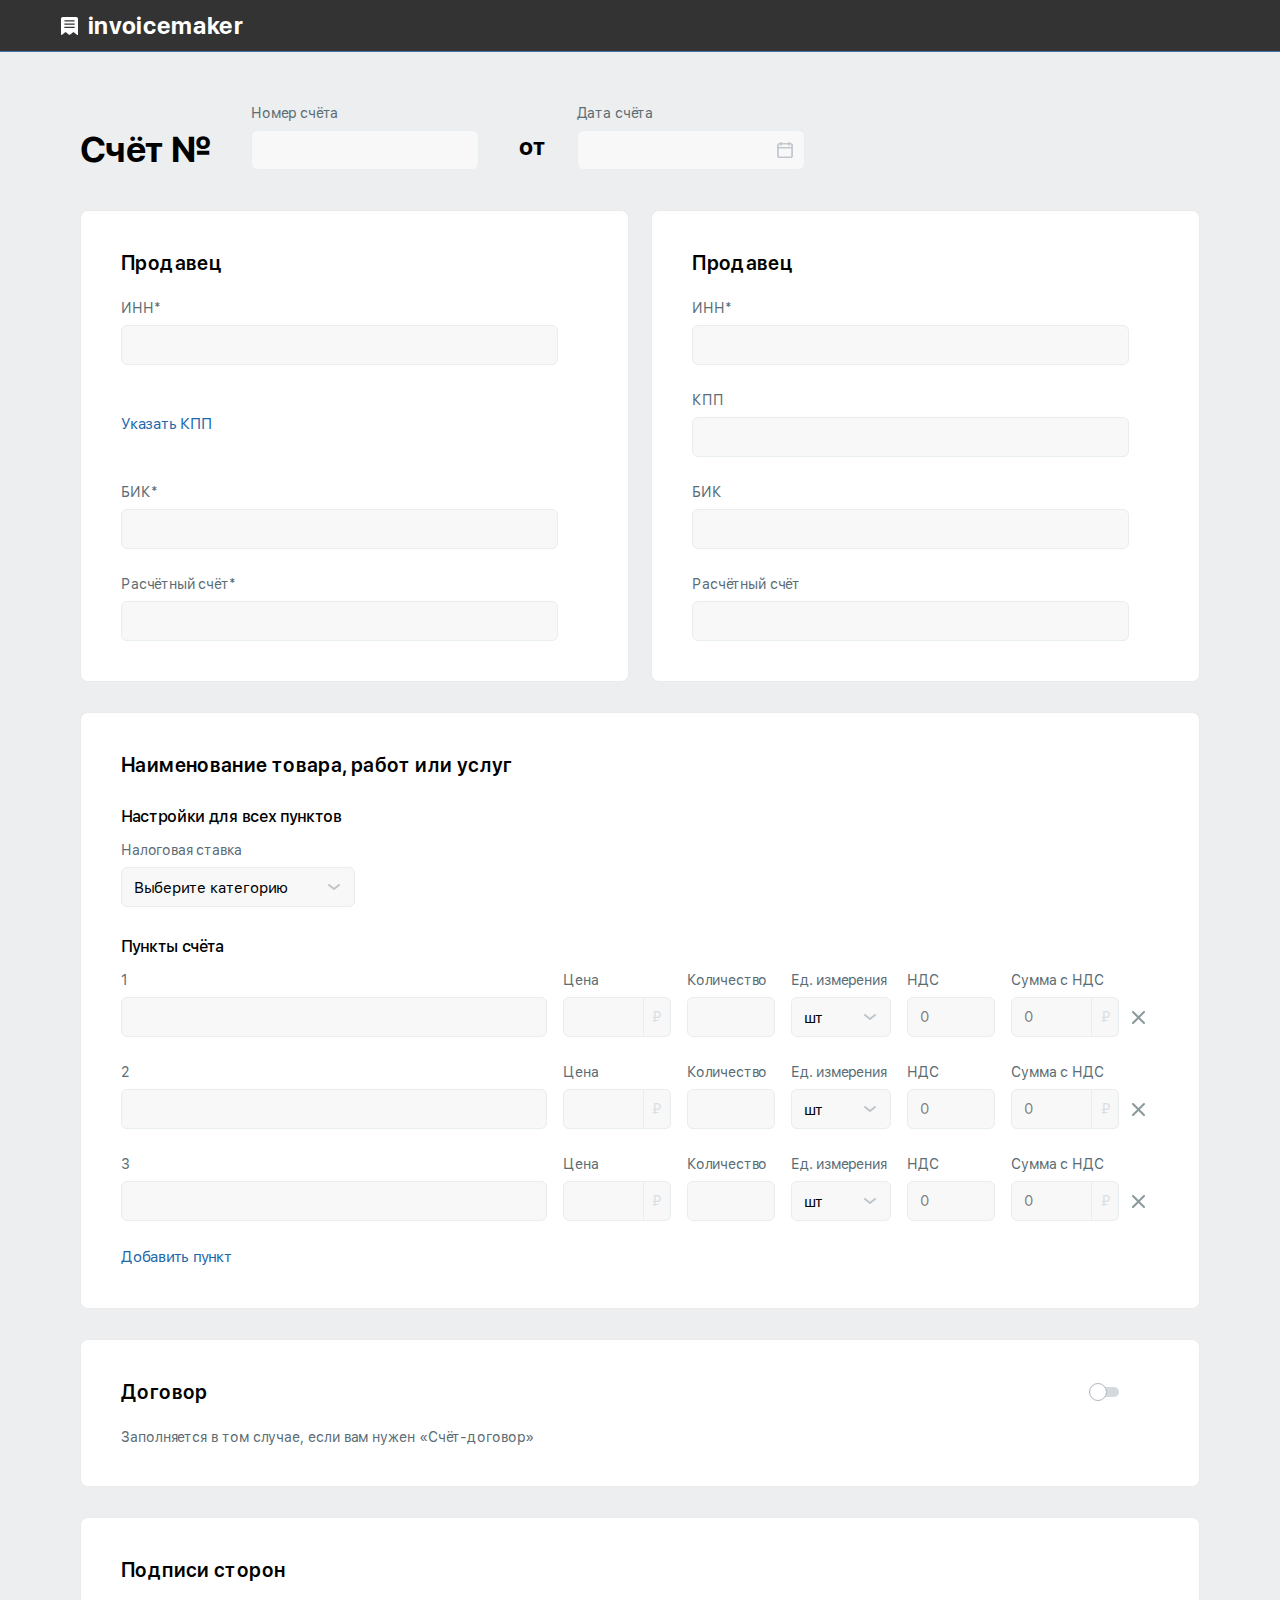
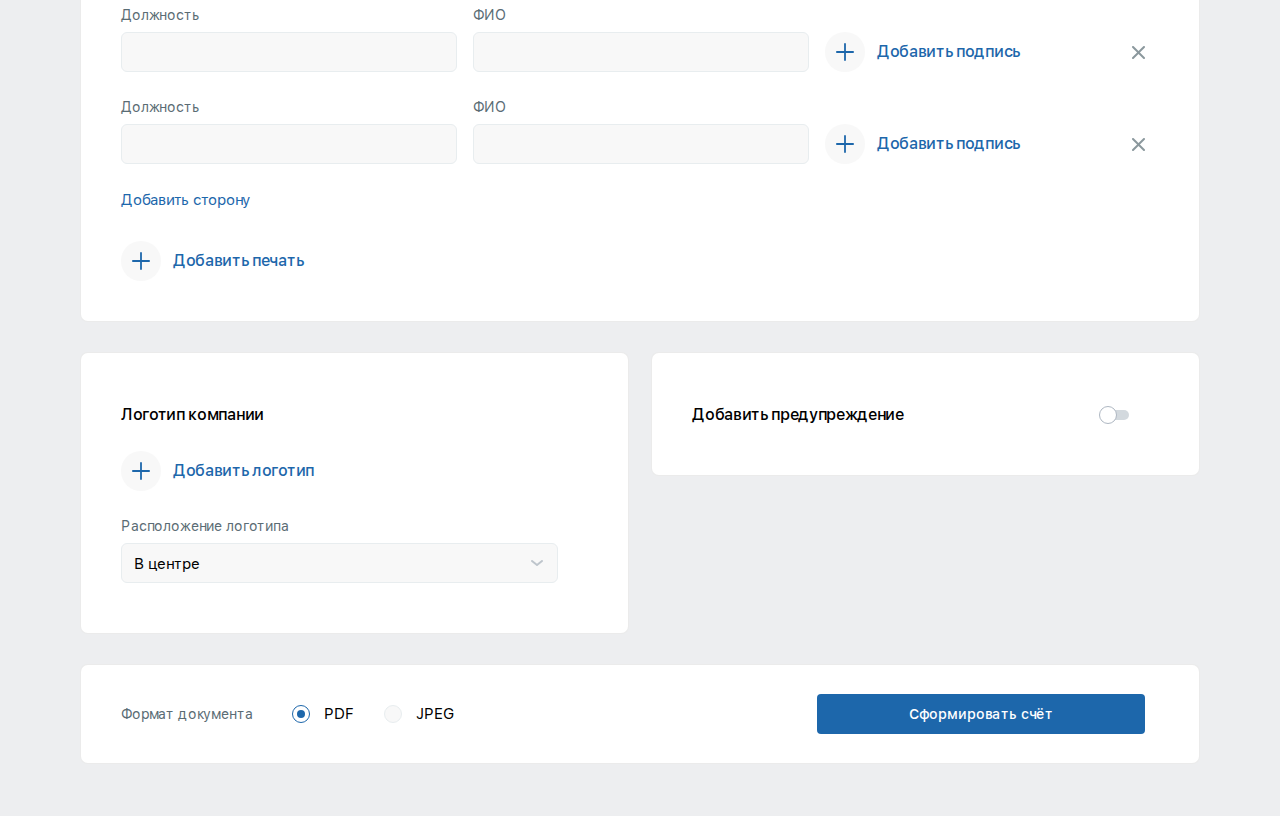
==== commit 34916247: "Провалидировал разметку" ====
--- a/app/index.html
+++ b/app/index.html
@@ -53,7 +53,7 @@
                 <div class="form-line">
                   <div class="form-item">
                     <label for="seller_inn" class="form-label">ИНН*</label>
-                    <input class="form-input" type="number" name="seller_inn" id="seller_inn" required minlength="10">
+                    <input class="form-input" type="number" name="seller_inn" id="seller_inn" required>
                   </div>
                 </div>
 
@@ -68,7 +68,7 @@
                 <div class="form-line">
                   <div class="form-item">
                     <label for="seller_bik" class="form-label">БИК*</label>
-                    <input class="form-input" type="number" name="seller_bik" id="seller_bik" required minlength="10">
+                    <input class="form-input" type="number" name="seller_bik" id="seller_bik" required>
                   </div>
                 </div>
 
@@ -76,7 +76,7 @@
                   <div class="form-item">
                     <label for="seller_checking_account" class="form-label">Расчётный счёт*</label>
                     <input class="form-input" type="number" name="seller_checking_account" id="seller_checking_account"
-                      required minlength="10">
+                      required>
                   </div>
                 </div>
 
@@ -90,29 +90,28 @@
                 <div class="form-line">
                   <div class="form-item">
                     <label for="payer_inn" class="form-label">ИНН*</label>
-                    <input class="form-input" type="number" name="payer_inn" id="payer_inn" required minlength="10">
+                    <input class="form-input" type="number" name="payer_inn" id="payer_inn" required>
                   </div>
                 </div>
 
                 <div class="form-line">
                   <div class="form-item">
                     <label for="payer_kpp" class="form-label">КПП</label>
-                    <input class="form-input" type="number" name="payer_kpp" id="payer_kpp" minlength="9" maxlength="9">
+                    <input class="form-input" type="number" name="payer_kpp" id="payer_kpp">
                   </div>
                 </div>
 
                 <div class="form-line">
                   <div class="form-item">
                     <label for="payer_bik" class="form-label">БИК</label>
-                    <input class="form-input" type="number" name="payer_bik" id="payer_bik" minlength="10">
+                    <input class="form-input" type="number" name="payer_bik" id="payer_bik">
                   </div>
                 </div>
 
                 <div class="form-line">
                   <div class="form-item">
                     <label for="payer_checking_account" class="form-label">Расчётный счёт</label>
-                    <input class="form-input" type="number" name="payer_checking_account" id="payer_checking_account"
-                      minlength="10">
+                    <input class="form-input" type="number" name="payer_checking_account" id="payer_checking_account">
                   </div>
                 </div>
 
@@ -132,60 +131,65 @@
                 <label for="tax_rate" class="form-label">Налоговая ставка</label>
                 <select class="form-select" name="tax_rate" id="tax_rate">
                   <option value="" disabled selected>Выберите категорию</option>
-                  <option value="Без НДС">Без НДС</option>
-                  <option value="НДС 10%">НДС 10%</option>
-                  <option value="НДС 18%">НДС 18%</option>
-                  <option value="НДС 20%">НДС 20%</option>
-                  <option value="Без НДС">Без НДС</option>
-                  <option value="Укажу вручную">Укажу вручную</option>
+                  <option value="0">Без НДС</option>
+                  <option value="10">НДС 10%</option>
+                  <option value="18">НДС 18%</option>
+                  <option value="20">НДС 20%</option>
+                  <option value="0">Укажу вручную</option>
                 </select>
               </div>
             </div>
           </div>
           <h3 class="bill-section__subtitle">Пункты счёта</h3>
-          <div class="form__wrapper">
-            <div class="form-line form-line--flex">
+          <div class="form__wrapper" id="billList">
+            <div class="form-line bill-line form-line--flex">
 
               <div class="form-item w-427">
                 <label for="acc_points_name_1" class="form-label">1</label>
-                <input class="form-input" type="text" name="acc_points_name_1" id="acc_points_name_1">
+                <input class="form-input bill-input" type="text" name="acc_points_name_1" id="acc_points_name_1">
               </div>
 
               <div class="form-item w-108">
                 <label for="acc_points_price_1" class="form-label">Цена</label>
                 <div class="form-inner">
-                  <input class="form-input" type="number" name="acc_points_price_1" id="acc_points_price_1">
+                  <input class="form-input bill-input bill-input--price" type="number" name="acc_points_price_1"
+                    id="acc_points_price_1">
                   <span class="form-symbol">₽</span>
                 </div>
               </div>
 
               <div class="form-item w-88">
                 <label for="acc_points_count_1" class="form-label">Количество</label>
-                <input class="form-input" type="number" name="acc_points_count_1" id="acc_points_count_1">
+                <input class="form-input bill-input bill-input--count" type="number" name="acc_points_count_1"
+                  id="acc_points_count_1">
               </div>
 
               <div class="form-item w-101">
                 <label for="acc_points_units_1" class="form-label">Ед. измерения</label>
-                <select class="form-select" name="acc_points_units_1" id="acc_points_units_1">
+                <select class="form-select bill-select" name="acc_points_units_1" id="acc_points_units_1">
+                  <option value="кг">кг</option>
+                  <option value="м2">м2</option>
+                  <option value="м3">м3</option>
+                  <option value="л">л</option>
+                  <option value="м">м</option>
+                  <option value="пар">пар</option>
+                  <option value="г">г</option>
                   <option value="шт" selected>шт</option>
-                  <option value="гр">гр</option>
-                  <option value="кг">кг</option>
-                  <option value="т">т</option>
                 </select>
               </div>
 
               <div class="form-item w-88">
                 <label for="acc_points_nds_1" class="form-label">НДС</label>
-                <input class="form-input" type="number" name="acc_points_nds_1" id="acc_points_nds_1" value="0"
-                  readonly>
+                <input class="form-input bill-input bill-input--nds" type="number" name="acc_points_nds_1"
+                  id="acc_points_nds_1" value="0" readonly>
               </div>
 
               <div class="form-item w-108">
                 <label for="acc_points_sum_1" class="form-label">Сумма с НДС</label>
 
                 <div class="form-inner">
-                  <input class="form-input" type="number" name="acc_points_sum_1" id="acc_points_sum_1" value="0"
-                    readonly>
+                  <input class="form-input bill-input bill-input--sum" type="number" name="acc_points_sum_1"
+                    id="acc_points_sum_1" value="0" readonly>
                   <span class="form-symbol">₽</span>
                 </div>
               </div>
@@ -194,6 +198,129 @@
                 <button type="button" class="form-remove form-remove--bill" title="Удалить"></button>
               </div>
 
+            </div>
+            <div class="form-line bill-line form-line--flex">
+
+              <div class="form-item w-427">
+                <label for="acc_points_name_2" class="form-label">2</label>
+                <input class="form-input bill-input" type="text" name="acc_points_name_2" id="acc_points_name_2">
+              </div>
+
+              <div class="form-item w-108">
+                <label for="acc_points_price_2" class="form-label">Цена</label>
+                <div class="form-inner">
+                  <input class="form-input bill-input bill-input--price" type="number" name="acc_points_price_2"
+                    id="acc_points_price_2">
+                  <span class="form-symbol">₽</span>
+                </div>
+              </div>
+
+              <div class="form-item w-88">
+                <label for="acc_points_count_2" class="form-label">Количество</label>
+                <input class="form-input bill-input bill-input--count" type="number" name="acc_points_count_2"
+                  id="acc_points_count_2">
+              </div>
+
+              <div class="form-item w-101">
+                <label for="acc_points_units_2" class="form-label">Ед. измерения</label>
+                <select class="form-select bill-select" name="acc_points_units_2" id="acc_points_units_2">
+                  <option value="кг">кг</option>
+                  <option value="м2">м2</option>
+                  <option value="м3">м3</option>
+                  <option value="л">л</option>
+                  <option value="м">м</option>
+                  <option value="пар">пар</option>
+                  <option value="г">г</option>
+                  <option value="шт" selected>шт</option>
+                </select>
+              </div>
+
+              <div class="form-item w-88">
+                <label for="acc_points_nds_2" class="form-label">НДС</label>
+                <input class="form-input bill-input bill-input--nds" type="number" name="acc_points_nds_2"
+                  id="acc_points_nds_2" value="0" readonly>
+              </div>
+
+              <div class="form-item w-108">
+                <label for="acc_points_sum_2" class="form-label">Сумма с НДС</label>
+
+                <div class="form-inner">
+                  <input class="form-input bill-input bill-input--sum" type="number" name="acc_points_sum_2"
+                    id="acc_points_sum_2" value="0" readonly>
+                  <span class="form-symbol">₽</span>
+                </div>
+              </div>
+
+              <div class="form-item form-item--remove">
+                <button type="button" class="form-remove form-remove--bill" title="Удалить"></button>
+              </div>
+
+            </div>
+            <div class="form-line bill-line form-line--flex">
+
+              <div class="form-item w-427">
+                <label for="acc_points_name_3" class="form-label">3</label>
+                <input class="form-input bill-input" type="text" name="acc_points_name_3" id="acc_points_name_3">
+              </div>
+
+              <div class="form-item w-108">
+                <label for="acc_points_price_3" class="form-label">Цена</label>
+                <div class="form-inner">
+                  <input class="form-input bill-input bill-input--price" type="number" name="acc_points_price_3"
+                    id="acc_points_price_3">
+                  <span class="form-symbol">₽</span>
+                </div>
+              </div>
+
+              <div class="form-item w-88">
+                <label for="acc_points_count_3" class="form-label">Количество</label>
+                <input class="form-input bill-input bill-input--count" type="number" name="acc_points_count_3"
+                  id="acc_points_count_3">
+              </div>
+
+              <div class="form-item w-101">
+                <label for="acc_points_units_3" class="form-label">Ед. измерения</label>
+                <select class="form-select bill-select" name="acc_points_units_3" id="acc_points_units_3">
+                  <option value="кг">кг</option>
+                  <option value="м2">м2</option>
+                  <option value="м3">м3</option>
+                  <option value="л">л</option>
+                  <option value="м">м</option>
+                  <option value="пар">пар</option>
+                  <option value="г">г</option>
+                  <option value="шт" selected>шт</option>
+                </select>
+              </div>
+
+              <div class="form-item w-88">
+                <label for="acc_points_nds_3" class="form-label">НДС</label>
+                <input class="form-input bill-input bill-input--nds" type="number" name="acc_points_nds_3"
+                  id="acc_points_nds_3" value="0" readonly>
+              </div>
+
+              <div class="form-item w-108">
+                <label for="acc_points_sum_3" class="form-label">Сумма с НДС</label>
+
+                <div class="form-inner">
+                  <input class="form-input bill-input bill-input--sum" type="number" name="acc_points_sum_3"
+                    id="acc_points_sum_3" value="0" readonly>
+                  <span class="form-symbol">₽</span>
+                </div>
+              </div>
+
+              <div class="form-item form-item--remove">
+                <button type="button" class="form-remove form-remove--bill" title="Удалить"></button>
+              </div>
+
+            </div>
+
+            <div class="form-line form-line--flex" id="add_bill">
+
+              <div class="form-item">
+                <a href="#" class="form-add js-add--bill">
+                  Добавить пункт
+                </a>
+              </div>
             </div>
           </div>
         </section>
@@ -371,8 +498,8 @@
                 </div>
                 <div class="form-line">
                   <div class="form-item">
-                    <label for="tax_rate" class="form-label">Расположение логотипа</label>
-                    <select class="form-select" name="tax_rate" id="tax_rate">
+                    <label for="logo_position" class="form-label">Расположение логотипа</label>
+                    <select class="form-select" name="logo_position" id="logo_position">
                       <option value="В центре" selected>В центре</option>
                       <option value="Сверху">Сверху</option>
                       <option value="Снизу">Снизу</option>
@@ -714,6 +841,7 @@
     </form>
   </div>
 
+
   <script src="js/include/jquery.min.js"></script>
   <script src="./js/include/jquery.datetimepicker.full.min.js"></script>
   <script src="./js/include/jquery.validate.min.js"></script>
--- a/app/css/app.min.css
+++ b/app/css/app.min.css
@@ -1,3 +1,3 @@
 @font-face{font-display:swap;font-family:SF Pro Display;font-style:normal;font-weight:700;src:url(../fonts/SFProDisplay-Bold.woff2) format("woff2")}@font-face{font-display:swap;font-family:SF Pro Display;font-style:normal;font-weight:600;src:url(../fonts/SFProDisplay-Semibold.woff2) format("woff2")}@font-face{font-display:swap;font-family:SF Pro Display;font-style:normal;font-weight:500;src:url(../fonts/SFProDisplay-Medium.woff2) format("woff2")}@font-face{font-display:swap;font-family:SF Pro Display;font-style:normal;font-weight:400;src:url(../fonts/SFProDisplay-Regular.woff2) format("woff2")}@font-face{font-display:swap;font-family:SF Pro Display;font-style:normal;font-weight:300;src:url(../fonts/SFProDisplay-Light.woff2) format("woff2")}@font-face{font-display:swap;font-family:SF Pro Text;font-style:normal;font-weight:700;src:url(../fonts/SF-Pro-Text-Bold.woff2) format("woff2")}@font-face{font-display:swap;font-family:SF Pro Text;font-style:normal;font-weight:600;src:url(../fonts/SF-Pro-Text-Semibold.woff2) format("woff2")}@font-face{font-display:swap;font-family:SF Pro Text;font-style:normal;font-weight:500;src:url(../fonts/SF-Pro-Text-Medium.woff2) format("woff2")}@font-face{font-display:swap;font-family:SF Pro Text;font-style:normal;font-weight:400;src:url(../fonts/SF-Pro-Text-Regular.woff2) format("woff2")}@font-face{font-display:swap;font-family:SF Pro Text;font-style:normal;font-weight:300;src:url(../fonts/SF-Pro-Text-Light.woff2) format("woff2")}
-html{-webkit-text-size-adjust:100%;line-height:1.15}body{margin:0}main{display:block}h1{font-size:2em;margin:.67em 0}hr{-webkit-box-sizing:content-box;box-sizing:content-box;height:0;overflow:visible}pre{font-family:monospace,monospace;font-size:1em}a{background-color:transparent}abbr[title]{border-bottom:none;text-decoration:underline;-webkit-text-decoration:underline dotted;text-decoration:underline dotted}b,strong{font-weight:bolder}code,kbd,samp{font-family:monospace,monospace;font-size:1em}small{font-size:80%}sub,sup{font-size:75%;line-height:0;position:relative;vertical-align:baseline}sub{bottom:-.25em}sup{top:-.5em}img{border-style:none}button,input,optgroup,select,textarea{font-family:inherit;font-size:100%;line-height:1.15;margin:0}button,input{overflow:visible}button,select{text-transform:none}[type=button],[type=reset],[type=submit],button{-webkit-appearance:button}[type=button]::-moz-focus-inner,[type=reset]::-moz-focus-inner,[type=submit]::-moz-focus-inner,button::-moz-focus-inner{border-style:none;padding:0}[type=button]:-moz-focusring,[type=reset]:-moz-focusring,[type=submit]:-moz-focusring,button:-moz-focusring{outline:1px dotted ButtonText}fieldset{padding:.35em .75em .625em}legend{-webkit-box-sizing:border-box;box-sizing:border-box;color:inherit;display:table;max-width:100%;padding:0;white-space:normal}progress{vertical-align:baseline}textarea{overflow:auto}[type=checkbox],[type=radio]{-webkit-box-sizing:border-box;box-sizing:border-box;padding:0}[type=number]::-webkit-inner-spin-button,[type=number]::-webkit-outer-spin-button{height:auto}[type=search]{-webkit-appearance:textfield;outline-offset:-2px}[type=search]::-webkit-search-decoration{-webkit-appearance:none}::-webkit-file-upload-button{-webkit-appearance:button;font:inherit}details{display:block}summary{display:list-item}template{display:none}[hidden]{display:none}@font-face{font-display:swap;font-family:SF Pro Display;font-style:normal;font-weight:700;src:url(../fonts/SFProDisplay-Bold.woff2) format("woff2")}@font-face{font-display:swap;font-family:SF Pro Display;font-style:normal;font-weight:600;src:url(../fonts/SFProDisplay-Semibold.woff2) format("woff2")}@font-face{font-display:swap;font-family:SF Pro Display;font-style:normal;font-weight:500;src:url(../fonts/SFProDisplay-Medium.woff2) format("woff2")}@font-face{font-display:swap;font-family:SF Pro Display;font-style:normal;font-weight:400;src:url(../fonts/SFProDisplay-Regular.woff2) format("woff2")}@font-face{font-display:swap;font-family:SF Pro Display;font-style:normal;font-weight:300;src:url(../fonts/SFProDisplay-Light.woff2) format("woff2")}@font-face{font-display:swap;font-family:SF Pro Text;font-style:normal;font-weight:700;src:url(../fonts/SF-Pro-Text-Bold.woff2) format("woff2")}@font-face{font-display:swap;font-family:SF Pro Text;font-style:normal;font-weight:600;src:url(../fonts/SF-Pro-Text-Semibold.woff2) format("woff2")}@font-face{font-display:swap;font-family:SF Pro Text;font-style:normal;font-weight:500;src:url(../fonts/SF-Pro-Text-Medium.woff2) format("woff2")}@font-face{font-display:swap;font-family:SF Pro Text;font-style:normal;font-weight:400;src:url(../fonts/SF-Pro-Text-Regular.woff2) format("woff2")}@font-face{font-display:swap;font-family:SF Pro Text;font-style:normal;font-weight:300;src:url(../fonts/SF-Pro-Text-Light.woff2) format("woff2")}*{-webkit-box-sizing:border-box;box-sizing:border-box;margin:0;padding:0}body,html{overflow-x:hidden}body{background:#edeef0;color:#000;font-family:SF Pro Text;font-size:15px;font-style:normal;font-weight:400;line-height:20px;position:relative}.container{margin-left:auto;margin-right:auto;max-width:1150px;padding-left:15px;padding-right:15px;width:100%}.main{padding:52px 0}.header{background:#333;-webkit-box-shadow:inset 0 -1px 0 #4872a3;box-shadow:inset 0 -1px 0 #4872a3;padding-bottom:12px;padding-top:12px}.header .container{max-width:1188px}.logo{-webkit-box-align:center;-ms-flex-align:center;-webkit-box-pack:start;-ms-flex-pack:start;align-items:center;color:#fff;display:-webkit-box;display:-ms-flexbox;display:flex;font-family:SF Pro Display;font-size:24px;font-style:normal;font-weight:700;justify-content:flex-start;letter-spacing:.326451px;line-height:28px;text-decoration:none}.logo:before{background:url(../images/dist/logo.svg) no-repeat 50%;content:"";display:block;height:18px;margin-right:10px;width:17px}.bill-header{-webkit-box-align:end;-ms-flex-align:end;-webkit-box-pack:start;-ms-flex-pack:start;align-items:flex-end;display:-webkit-box;display:-ms-flexbox;display:flex;justify-content:flex-start;margin-bottom:40px}.bill-title{color:#000;font-family:SF Pro Display;font-size:36px;font-style:normal;font-weight:700;letter-spacing:.326451px;line-height:28px;margin:0 40px 6px 0}.form-line{margin-bottom:26px}.form-line:last-child{margin-bottom:0}.form-line--flex{-webkit-box-pack:start;-ms-flex-pack:start;display:-webkit-box;display:-ms-flexbox;display:flex;justify-content:flex-start;width:100%}.form-line--flex .form-item{margin-left:16px}.form-line--flex .form-item:first-child{margin-left:0}.form-line--flex .form-item--remove{margin-left:13px}.form-line--stamp{margin-top:30px}.form-item{position:relative;width:100%}.form-item--add{-webkit-box-align:center;-ms-flex-align:center;align-items:center;height:66px}.form-item--add,.form-item--remove{display:-webkit-box;display:-ms-flexbox;display:flex}.form-item--remove{-webkit-box-align:end;-ms-flex-align:end;-webkit-box-pack:center;-ms-flex-pack:center;align-items:flex-end;justify-content:center;width:13px}.form-label{color:#5a6c74;display:block;font-size:14px;font-weight:400;letter-spacing:-.154px;line-height:18px;margin-bottom:8px}.form-label--calendar:after{background:url(../images/dist/icons/calendar.svg) no-repeat 50%;content:"";display:block;height:16px;position:absolute;right:12px;top:38px;width:16px}.form-inner{display:-webkit-box;display:-ms-flexbox;display:flex}.form-inner .form-input{border-radius:6px 0 0 6px}.form-input{-webkit-box-align:center;-ms-flex-align:center;align-items:center;background:#f8f8f8;border:1px solid #e8edef;border-radius:6px;color:#000;display:-webkit-box;display:-ms-flexbox;display:flex;font-family:SF Pro Text;font-size:15px;font-style:normal;font-weight:400;height:40px;letter-spacing:-.24px;line-height:20px;outline:none;padding-left:12px;padding-right:12px;-webkit-transition:all .2s linear;-o-transition:all .2s linear;transition:all .2s linear;width:100%}.form-input--date:focus{background:#f8f8f8;border-radius:6px 6px 0 0}.form-input:-moz-read-only{color:rgba(0,0,0,.5)}.form-input:read-only{color:rgba(0,0,0,.5)}.form-input::-webkit-inner-spin-button,.form-input::-webkit-outer-spin-button{-webkit-appearance:none;margin:0}.form-input[type=number]{-moz-appearance:textfield}.form-input+.error{color:#e64646;display:block;font-family:SF Pro Text;font-size:13px;font-style:normal;font-weight:400;letter-spacing:-.078px;line-height:16px;margin-top:8px}.form-symbol{-webkit-box-align:center;-ms-flex-align:center;-webkit-box-pack:center;-ms-flex-pack:center;align-items:center;border:1px solid #e8edef;border-left:none;border-radius:0 6px 6px 0;color:rgba(190,197,204,.5);display:-webkit-box;display:-ms-flexbox;display:flex;justify-content:center;letter-spacing:-.24px;line-height:20px;min-width:27px;width:27px}.form-select,.form-symbol{background:#f8f8f8;font-family:SF Pro Text;font-size:15px;font-style:normal;font-weight:400}.form-select{border:1px solid #e8edef;border-radius:6px;float:none;height:40px;padding-left:12px;padding-right:12px;width:100%}.form-select:after{background:url(../images/dist/icons/select__arrow.svg) no-repeat 50%;border:none;content:"";display:block;height:6px;margin:0;padding:0;right:14px;top:50%;-webkit-transform:translateY(-50%);-ms-transform:translateY(-50%);transform:translateY(-50%);width:12px}.form-select:active,.form-select:focus{border-color:#e8edef}.form-select.open{background:#f7f8fa;border:1px solid #dce1e6;border-radius:6px 6px 0 0;-webkit-box-shadow:0 1px 6px rgba(0,0,0,.08);box-shadow:0 1px 6px rgba(0,0,0,.08)}.form-select.open:after{-webkit-transform:translateY(-50%) rotate(-180deg);-ms-transform:translateY(-50%) rotate(-180deg);transform:translateY(-50%) rotate(-180deg)}.form-select.open .current{color:#5a6c74;opacity:.7}.form-select .option.disabled{display:none}.form-select .option{padding-left:11px;padding-right:11px}.form-select .option:focus,.form-select .option:hover{background:rgba(29,103,171,.1)}.form-select .option.selected{background:#1d67ab!important;color:#fff}.form-select .list{background:#fff;border:none;border-radius:0 0 6px 6px;margin-top:0;width:100%}.form-select .list:hover .option:not(:hover).selected{background-color:#1d67ab!important}.form-switch{display:inline-block;height:10px;position:relative;width:28px}.form-switch .form-switch__checkbox{height:0;opacity:0;width:0}.form-switch__round{background:#d3d9de;border-radius:45px;bottom:0;cursor:pointer;left:0;position:absolute;right:0;top:0;-webkit-transition:.4s;-o-transition:.4s;transition:.4s}.form-switch__round:before{background-color:#fff;border:1px solid #aeb7c2;content:"";height:16px;left:-2px;position:absolute;top:50%;-webkit-transform:translateY(-50%);-ms-transform:translateY(-50%);transform:translateY(-50%);-webkit-transition:.4s;-o-transition:.4s;transition:.4s;width:16px}.form-switch__checkbox:checked+.form-switch__round{background:rgba(29,103,171,.4)}.form-switch__checkbox:focus+.form-switch__round{-webkit-box-shadow:0 0 1px rgba(29,103,171,.4);box-shadow:0 0 1px rgba(29,103,171,.4)}.form-switch__checkbox:checked+.form-switch__round:before{background:#1d67ab;border-color:#1d67ab;-webkit-transform:translateY(-50%) translateX(16px);-ms-transform:translateY(-50%) translateX(16px);transform:translateY(-50%) translateX(16px)}.form-switch__round{border-radius:34px}.form-switch__round:before{border-radius:50%}.form-add{-webkit-box-align:center;-ms-flex-align:center;align-items:center;border-bottom:1px solid transparent;color:#1d67ab;display:-webkit-box;display:-ms-flexbox;display:flex;font-family:SF Pro Text;font-size:15px;font-style:normal;font-weight:400;letter-spacing:-.24px;line-height:20px;text-decoration:none;-webkit-transition:all .2s linear;-o-transition:all .2s linear;transition:all .2s linear;width:-webkit-fit-content;width:-moz-fit-content;width:fit-content}.form-add:hover{border-color:#1d67ab}.form-remove{background:url(../images/dist/icons/remove.svg) no-repeat 50%;border:none;cursor:pointer;height:13px;margin-bottom:13px;outline:none;padding:0;-webkit-transition:all .2s linear;-o-transition:all .2s linear;transition:all .2s linear;width:13px}.form-remove:hover{opacity:.7}.form-remove__popup{background:#fff;border:.5px solid rgba(0,0,0,.08);border-radius:12px;-webkit-box-shadow:0 0 2px rgba(0,0,0,.08),0 8px 24px rgba(0,0,0,.08);box-shadow:0 0 2px rgba(0,0,0,.08),0 8px 24px rgba(0,0,0,.08);padding:22px 20px 20px;position:absolute;right:0;top:100%;width:292px;z-index:2}.form-remove__text{color:#5a6c74;font-size:13px;font-weight:500;letter-spacing:-.078px;line-height:16px;margin-bottom:26px}.form-remove__link,.form-remove__text{font-family:SF Pro Text;font-style:normal}.form-remove__link{border-bottom:1px solid transparent;color:rgba(90,108,116,.5);display:inline-block;font-size:15px;font-weight:400;letter-spacing:-.24px;line-height:20px;margin-right:25px;text-decoration:none;-webkit-transition:all .2s linear;-o-transition:all .2s linear;transition:all .2s linear}.form-remove__link:last-child{margin-right:0}.form-remove__link:hover{border-color:rgba(90,108,116,.5)}.form-remove__link--red{color:#e64646}.form-remove__link--red:hover{border-color:#e64646}.form-file{-webkit-box-align:end;-ms-flex-align:end;align-items:flex-end;margin-right:28px}.form-file,.form-file__wrapper{-webkit-box-pack:start;-ms-flex-pack:start;display:-webkit-box;display:-ms-flexbox;display:flex;justify-content:flex-start}.form-file__wrapper{-webkit-box-align:center;-ms-flex-align:center;align-items:center;cursor:pointer}.form-file__wrapper:hover .form-file__text{border-color:#1d67ab}.form-file__wrapper--done .form-file__btn{-webkit-transform:rotate(45deg);-ms-transform:rotate(45deg);transform:rotate(45deg)}.form-file__wrapper--done .form-file__text{border-bottom:none;color:#000;font-family:SF Pro Text;font-size:15px;font-style:normal;font-weight:400;letter-spacing:-.32px;line-height:20px;overflow:hidden;-o-text-overflow:ellipsis;text-overflow:ellipsis;white-space:nowrap;width:214px}.form-file__btn{background:url(../images/dist/icons/add-file.svg) no-repeat 50% #f8f8f8;border-radius:50%;content:"";display:block;height:40px;margin-right:12px;min-width:40px;width:40px}.form-file__label{position:relative}.form-file__input{opacity:0;position:absolute;visibility:hidden}.form-file__text{border-bottom:1px solid transparent;color:#1d67ab;display:block;font-family:SF Pro Text;font-size:16px;font-style:normal;font-weight:500;letter-spacing:-.32px;line-height:20px;-webkit-transition:all .2s linear;-o-transition:all .2s linear;transition:all .2s linear}.form-range{--range:calc(var(--max) - var(--min));--ratio:calc((var(--value) - var(--min))/var(--range));--sx:calc(10px + var(--ratio)*(100% - 20px));-webkit-appearance:none;height:4px;width:100%}.form-range:focus{outline:none}.form-range::-webkit-slider-thumb{-webkit-appearance:none;background:#fff;border:1px solid #b4bfcc;border-radius:1em;-webkit-box-shadow:0 0 2px rgba(0,0,0,.08),0 2px 4px rgba(0,0,0,.08);box-shadow:0 0 2px rgba(0,0,0,.08),0 2px 4px rgba(0,0,0,.08);height:20px;margin-top:-8px;width:20px}.form-range::-webkit-slider-runnable-track{background:#e1e3e6;background:-webkit-gradient(linear,left top,left bottom,from(#5181b8),to(#5181b8)) 0/var(--sx) 100% no-repeat,#e1e3e6;background:linear-gradient(#5181b8,#5181b8) 0/var(--sx) 100% no-repeat,#e1e3e6;border:none;border-radius:2px;-webkit-box-shadow:none;box-shadow:none;height:4px}.form-range::-moz-range-thumb{background:#fff;border:1px solid #b4bfcc;border-radius:1em;box-shadow:0 0 2px rgba(0,0,0,.08),0 2px 4px rgba(0,0,0,.08);height:18px;width:18px}.form-range::-moz-range-track{background:#e1e3e6;background:linear-gradient(#5181b8,#5181b8) 0/var(--sx) 100% no-repeat,#e1e3e6;border:none;border-radius:2px;box-shadow:none;height:4px}.form-range::-ms-fill-lower,.form-range::-ms-fill-upper{background:transparent;border-color:transparent}.form-range::-ms-thumb{background:#fff;border:1px solid #b4bfcc;border-radius:1em;box-shadow:0 0 2px rgba(0,0,0,.08),0 2px 4px rgba(0,0,0,.08);box-sizing:border-box;height:20px;margin-top:0;width:20px}.form-range::-ms-track{background:#e1e3e6;border:none;border-radius:2px;box-shadow:none;box-sizing:border-box;height:4px}.form-range::-ms-fill-lower{background:#5181b8;border:none;border-radius:2px 0 0 2px;border-right:0;height:4px;margin:-undefined 0 -undefined -undefined}.form-color{-webkit-box-pack:justify;-ms-flex-pack:justify;justify-content:space-between;position:relative}.form-color,.form-color__wrapper{-webkit-box-align:center;-ms-flex-align:center;align-items:center;display:-webkit-box;display:-ms-flexbox;display:flex}.form-color__wrapper{-webkit-box-pack:center;-ms-flex-pack:center;background:#f8f8f8;border:1px solid #e8edef;border-radius:6px;cursor:pointer;height:40px;justify-content:center;width:40px}.form-color__value{border-radius:4px;display:block;height:26px;width:26px}.form-color__menu,.form-color__value{-webkit-transition:all .2s linear;-o-transition:all .2s linear;transition:all .2s linear}.form-color__menu{background:#fff;border:1px solid #e8edef;border-radius:6px;-webkit-box-shadow:0 1px 6px rgba(0,0,0,.08);box-shadow:0 1px 6px rgba(0,0,0,.08);opacity:0;padding:15px;position:absolute;right:0;top:calc(100% + 11px);visibility:hidden;width:230px}.form-color__menu--active{opacity:1;visibility:visible}.form-color__inner{-webkit-box-pack:start;-ms-flex-pack:start;display:-webkit-box;display:-ms-flexbox;display:flex;-ms-flex-wrap:wrap;flex-wrap:wrap;justify-content:flex-start;margin:-5px}.form-color__item{margin:5px;position:relative}.form-color__radio{opacity:0;position:absolute;visibility:hidden;z-index:-1}.form-color__label{border-radius:4px;cursor:pointer;display:block;height:16px;outline:none;width:16px}.form-color__label--EB5757{background-color:#eb5757}.form-color__label--F09837{background-color:#f09837}.form-color__label--FEFB53{background-color:#fefb53}.form-color__label--72F54A{background-color:#72f54a}.form-color__label--74F9FD{background-color:#74f9fd}.form-color__label--882B8D{background-color:#882b8d}.form-color__label--FFFFFF{background-color:#fff;border:1px solid rgba(0,0,0,.1)}.form-color__label--000000{background-color:#000}.form-color__label--133648{background-color:#133648}.form-color__label--0F0639{background-color:#0f0639}.form-color__label--370C1B{background-color:#370c1b}.form-color__label--532009{background-color:#532009}.form-color__label--513E0F{background-color:#513e0f}.form-color__label--505517{background-color:#505517}.form-color__label--2B3D16{background-color:#2b3d16}.form-color__label--2E6C8C{background-color:#2e6c8c}.form-color__label--281472{background-color:#281472}.form-color__label--591D78{background-color:#591d78}.form-color__label--A62C17{background-color:#a62c17}.form-color__label--A0451A{background-color:#a0451a}.form-color__label--A07D28{background-color:#a07d28}.form-color__label--9CA536{background-color:#9ca536}.form-color__label--587934{background-color:#587934}.form-color__label--48A0D3{background-color:#48a0d3}.form-color__label--4724AC{background-color:#4724ac}.form-color__label--8D32B6{background-color:#8d32b6}.form-color__label--EB522E{background-color:#eb522e}.form-color__label--ED742E{background-color:#ed742e}.form-color__label--F3AE3D{background-color:#f3ae3d}.form-color__label--DCEB5C{background-color:#dceb5c}.form-color__label--86B953{background-color:#86b953}.form-color__label--79D3F9{background-color:#79d3f9}.form-color__label--7F51F5{background-color:#7f51f5}.form-color__label--C45FF6{background-color:#c45ff6}.form-color__label--F09286{background-color:#f09286}.form-color__label--F2A984{background-color:#f2a984}.form-color__label--F9DA85{background-color:#f9da85}.form-color__label--ECF39B{background-color:#ecf39b}.form-color__label--BADC94{background-color:#badc94}.form-color__label--D2EFFD{background-color:#d2effd}.form-color__label--D6CAFA{background-color:#d6cafa}.form-color__label--F3D4E0{background-color:#f3d4e0}.form-color__label--FAE3D8{background-color:#fae3d8}.form-color__label--FCEDD7{background-color:#fcedd7}.form-color__label--FDF2D8{background-color:#fdf2d8}.form-color__label--F8FADE{background-color:#f8fade}.form-color__label--E2EDD6{background-color:#e2edd6}.form-color__label--54230d{background-color:#54230d}.form-color__radio:checked+.form-color__label{outline:2px solid #5181b8}.bill-header__row{-webkit-box-align:end;-ms-flex-align:end;-webkit-box-pack:start;-ms-flex-pack:start;align-items:flex-end;display:-webkit-box;display:-ms-flexbox;display:flex;justify-content:flex-start}.bill-header__col{width:228px}.bill-header__text{color:#000;font-family:SF Pro Display;font-size:24px;font-style:normal;font-weight:700;letter-spacing:.326451px;line-height:28px;margin-bottom:9px;margin-left:40px;margin-right:30px}.xdsoft_datetimepicker{background:#fff;border:1px solid #e8edef;border-radius:0 0 6px 6px;-webkit-box-shadow:0 1px 6px rgba(0,0,0,.08);box-shadow:0 1px 6px rgba(0,0,0,.08);color:#000;font-family:SF Pro Text;font-size:14px;font-style:normal;font-weight:400;letter-spacing:-.24px;line-height:20px;padding:15px 12px 16px;width:228px}.xdsoft_datetimepicker .xdsoft_datepicker{float:none;margin-left:0;width:100%}.xdsoft_datetimepicker .xdsoft_next,.xdsoft_datetimepicker .xdsoft_prev{background:url(../images/dist/icons/calendar__arrow.svg) no-repeat 50%;float:none;height:13px;width:8px}.xdsoft_datetimepicker .xdsoft_prev{margin-right:auto}.xdsoft_datetimepicker .xdsoft_next{margin-left:auto;-webkit-transform:rotate(-180deg);-ms-transform:rotate(-180deg);transform:rotate(-180deg)}.xdsoft_datetimepicker .xdsoft_today_button{display:none}.xdsoft_datetimepicker .xdsoft_label{color:#5a6c74;font-family:SF Pro Text;font-size:14px;font-style:normal;font-weight:500;letter-spacing:-.154px;line-height:18px;padding:0;width:auto}.xdsoft_datetimepicker .xdsoft_label i{background:url(../images/dist/icons/calendar__arrow-2.svg) no-repeat 50%;height:5px;margin-left:6px;opacity:1;width:10px}.xdsoft_monthpicker{-webkit-box-align:center;-ms-flex-align:center;-webkit-box-pack:center;-ms-flex-pack:center;align-items:center;display:-webkit-box;display:-ms-flexbox;display:flex;justify-content:center;margin-bottom:15px}.xdsoft_datetimepicker .xdsoft_month{min-width:80px}.xdsoft_datetimepicker .xdsoft_year{margin-left:20px}.xdsoft_datetimepicker .xdsoft_label>.xdsoft_select{border:1px solid #dce1e6;border-radius:6px;-webkit-box-shadow:0 1px 6px rgba(0,0,0,.08);box-shadow:0 1px 6px rgba(0,0,0,.08)}.xdsoft_datetimepicker .xdsoft_label>.xdsoft_select>div>.xdsoft_option.xdsoft_current{background:#1d67ab;-webkit-box-shadow:none;box-shadow:none;color:#fff;font-weight:400;-webkit-transition:all .2s linear;-o-transition:all .2s linear;transition:all .2s linear}.xdsoft_datetimepicker .xdsoft_label>.xdsoft_select>div>.xdsoft_option:hover{background:rgba(29,103,171,.1);color:#000}.xdsoft_datetimepicker .xdsoft_label>.xdsoft_select{top:25px}.xdsoft_datetimepicker .xdsoft_calendar th{color:#5a6c74;font-size:12px;height:20px;padding-bottom:8px}.xdsoft_datetimepicker .xdsoft_calendar td,.xdsoft_datetimepicker .xdsoft_calendar th{background:none;border:none;font-family:SF Pro Text;font-style:normal;font-weight:400;letter-spacing:-.24px;line-height:20px}.xdsoft_datetimepicker .xdsoft_calendar td{border-radius:6px;color:#000;font-size:14px;height:28px;text-align:center}.xdsoft_datetimepicker .xdsoft_calendar td>div{padding-right:0}.xdsoft_datetimepicker .xdsoft_calendar td.xdsoft_current,.xdsoft_datetimepicker .xdsoft_calendar td.xdsoft_default,.xdsoft_datetimepicker .xdsoft_timepicker .xdsoft_time_box>div>div.xdsoft_current{background:#1d67ab;-webkit-box-shadow:none;box-shadow:none;font-weight:400}.xdsoft_datetimepicker .xdsoft_calendar td:hover,.xdsoft_datetimepicker .xdsoft_timepicker .xdsoft_time_box>div>div:hover{background:rgba(29,103,171,.1)!important;-webkit-box-shadow:none!important;box-shadow:none!important;color:#000!important}.bill-intro{-webkit-box-align:start;-ms-flex-align:start;-webkit-box-pack:justify;-ms-flex-pack:justify;align-items:flex-start;display:-webkit-box;display:-ms-flexbox;display:flex;justify-content:space-between;margin-bottom:30px}.bill-intro__col{background:#fff;border:1px solid rgba(0,0,0,.08);border-radius:8px;padding:40px 70px 40px 40px;width:49%}.bill-intro__title{color:#000;font-family:SF Pro Display;font-size:20px;font-style:normal;font-weight:600;letter-spacing:.38px;line-height:24px;margin-bottom:24px;margin-top:0}.bill-section{background:#fff;border:1px solid rgba(0,0,0,.08);border-radius:8px;margin-bottom:30px;padding:40px 54px 40px 40px}.bill-section__header{-webkit-box-align:center;-ms-flex-align:center;-webkit-box-pack:justify;-ms-flex-pack:justify;align-items:center;display:-webkit-box;display:-ms-flexbox;display:flex;justify-content:space-between;margin-bottom:24px;padding-right:26px}.bill-section__title{color:#000;font-family:SF Pro Display;font-size:20px;font-style:normal;font-weight:600;letter-spacing:.38px;line-height:24px;margin:0}.bill-section__subtitle{color:#000;font-family:SF Pro Text;font-size:16px;font-style:normal;font-weight:500;letter-spacing:-.32px;line-height:20px;margin-bottom:14px;margin-top:30px}.bill-section__text{color:#5a6c74;font-family:SF Pro Text;font-size:14px;font-style:normal;font-weight:400;letter-spacing:-.078px;line-height:18px}.bill-section__hidden{display:none}.w-88{width:88px}.w-101{width:101px}.w-108{width:108px}.w-234{width:234px}.w-266{width:266px}.w-336{width:336px}.w-427{width:427px}.w-440{width:440px}.fancybox-is-open .fancybox-bg{background:rgba(0,0,0,.35);opacity:1}.popup{background:#fff;border-radius:8px;-webkit-box-shadow:0 0 2px rgba(0,0,0,.12),0 0 96px rgba(0,0,0,.16);box-shadow:0 0 2px rgba(0,0,0,.12),0 0 96px rgba(0,0,0,.16);cursor:auto!important;max-width:448px;overflow:visible;padding:24px}.popup .fancybox-close-small{background:url(../images/dist/icons/modal__close.svg) rgba(0,0,0,.35) no-repeat 50%;border:none;border-radius:21px;height:28px;opacity:1;outline:none;padding:0;right:-42px;top:10px;-webkit-transition:all .2s linear;-o-transition:all .2s linear;transition:all .2s linear;width:28px}.popup .fancybox-close-small:hover{background-color:rgba(0,0,0,.5)}.popup .fancybox-close-small svg{display:none}.popup__title{color:#000;font-size:16px;font-weight:500;letter-spacing:-.32px;line-height:20px;margin-bottom:8px}.popup__text,.popup__title{font-family:SF Pro Text;font-style:normal}.popup__text{color:#5a6c74;font-size:13px;font-weight:400;letter-spacing:-.078px;line-height:18px;margin-bottom:25px}.popup__placeholder{margin-bottom:14px}.popup__wrapper{position:relative}.popup__wrapper:before{background:url(../images/dist/stamp__mask.svg) no-repeat 50%;bottom:0;content:"";height:100%;left:0;position:absolute;right:0;top:0;width:100%;z-index:2}.popup__wrapper--signature:before{background-image:url(../images/dist/signature__mask.svg)}.popup__img{display:block;height:auto;max-height:235px;-o-object-fit:cover;object-fit:cover;width:100%}.popup__controls{-webkit-box-align:start;-ms-flex-align:start;-webkit-box-pack:justify;-ms-flex-pack:justify;align-items:flex-start;justify-content:space-between;margin-bottom:35px}.popup__btns,.popup__controls{display:-webkit-box;display:-ms-flexbox;display:flex}.popup__btns{-webkit-box-align:center;-ms-flex-align:center;-webkit-box-pack:end;-ms-flex-pack:end;align-items:center;justify-content:flex-end}.popup__btn{background:#e5ebf1;border:none;border-radius:4px;color:#55677d;cursor:pointer;font-family:SF Pro Text;font-size:12.5px;font-style:normal;font-weight:400;line-height:15px;margin-right:8px;padding:8px 16px;-webkit-transition:all .2s linear;-o-transition:all .2s linear;transition:all .2s linear}.popup__btn:last-child{margin-right:0}.popup__btn:hover{background:#1d67ab;color:#fff}.popup__btn--blue{background:#1d67ab;color:#fff}.popup__btn--blue:hover{background:#e5ebf1;color:#55677d}.popup__item{width:183px}.popup__item .form-label{color:#5a6c74;font-family:SF Pro Text;font-size:13px;font-style:normal;font-weight:400;letter-spacing:-.154px;line-height:18px;margin-bottom:12px}.bill-row{-webkit-box-align:start;-ms-flex-align:start;-webkit-box-pack:justify;-ms-flex-pack:justify;align-items:flex-start;display:-webkit-box;display:-ms-flexbox;display:flex;justify-content:space-between;margin-bottom:30px}.bill-row__col{width:49%}.bill-row__section{background:#fff;border:1px solid rgba(0,0,0,.08);border-radius:8px;padding:52px 70px 50px 40px}.bill-row__section .form__wrapper{margin-top:26px}.bill-row__section .form__wrapper--hidden{display:none}.bill-row__header{-webkit-box-align:center;-ms-flex-align:center;-webkit-box-pack:justify;-ms-flex-pack:justify;align-items:center;display:-webkit-box;display:-ms-flexbox;display:flex;justify-content:space-between}.bill-row__title{color:#000;font-family:SF Pro Text;font-size:16px;font-style:normal;font-weight:500;letter-spacing:-.32px;line-height:20px;margin:0}.bill-footer{-webkit-box-pack:justify;-ms-flex-pack:justify;background:#fff;border:1px solid rgba(0,0,0,.08);border-radius:8px;justify-content:space-between;padding:29px 54px 29px 40px}.bill-footer,.form-radio{-webkit-box-align:center;-ms-flex-align:center;align-items:center;display:-webkit-box;display:-ms-flexbox;display:flex}.form-radio{-webkit-box-pack:start;-ms-flex-pack:start;justify-content:flex-start}.form-radio .form-label{margin-bottom:0;margin-right:39px}.form-radio__wrapper{-webkit-box-align:center;-ms-flex-align:center;-webkit-box-pack:start;-ms-flex-pack:start;align-items:center;display:-webkit-box;display:-ms-flexbox;display:flex;justify-content:flex-start}.form-radio__item{margin-right:30px}.form-radio__item:last-child{margin-right:0}.form-radio__input{display:none}.form-radio__label{-webkit-box-align:center;-ms-flex-align:center;-webkit-box-pack:start;-ms-flex-pack:start;align-items:center;cursor:pointer;display:-webkit-box;display:-ms-flexbox;display:flex;justify-content:flex-start;line-height:18px;margin-right:0;position:relative;-webkit-user-select:none;-moz-user-select:none;-ms-user-select:none;user-select:none}.form-radio__label:before{background:#f8f8f8;border:1px solid #e8edef;border-radius:50%;content:"";display:block;height:16px;margin-right:14px;width:16px}.form-radio__input:checked+.form-radio__label:before{background:url(../images/dist/icons/radio__circle.svg) no-repeat 50%;border-color:#1d67ab}.btn{-webkit-box-align:center;-ms-flex-align:center;-webkit-box-pack:center;-ms-flex-pack:center;align-items:center;background:#1d67ab;border:none;border-radius:4px;color:#fff;cursor:pointer;display:-webkit-box;display:-ms-flexbox;display:flex;font-family:SF Pro Text;font-size:14px;font-style:normal;font-weight:500;justify-content:center;letter-spacing:-.154px;line-height:18px;padding:11px 16px;text-align:center;-webkit-transition:all .2s linear;-o-transition:all .2s linear;transition:all .2s linear}.btn:hover{background:#f5f5f5;color:#55677d}.bill-footer__submit{width:328px}
+html{-webkit-text-size-adjust:100%;line-height:1.15}body{margin:0}main{display:block}h1{font-size:2em;margin:.67em 0}hr{-webkit-box-sizing:content-box;box-sizing:content-box;height:0;overflow:visible}pre{font-family:monospace,monospace;font-size:1em}a{background-color:transparent}abbr[title]{border-bottom:none;text-decoration:underline;-webkit-text-decoration:underline dotted;text-decoration:underline dotted}b,strong{font-weight:bolder}code,kbd,samp{font-family:monospace,monospace;font-size:1em}small{font-size:80%}sub,sup{font-size:75%;line-height:0;position:relative;vertical-align:baseline}sub{bottom:-.25em}sup{top:-.5em}img{border-style:none}button,input,optgroup,select,textarea{font-family:inherit;font-size:100%;line-height:1.15;margin:0}button,input{overflow:visible}button,select{text-transform:none}[type=button],[type=reset],[type=submit],button{-webkit-appearance:button}[type=button]::-moz-focus-inner,[type=reset]::-moz-focus-inner,[type=submit]::-moz-focus-inner,button::-moz-focus-inner{border-style:none;padding:0}[type=button]:-moz-focusring,[type=reset]:-moz-focusring,[type=submit]:-moz-focusring,button:-moz-focusring{outline:1px dotted ButtonText}fieldset{padding:.35em .75em .625em}legend{-webkit-box-sizing:border-box;box-sizing:border-box;color:inherit;display:table;max-width:100%;padding:0;white-space:normal}progress{vertical-align:baseline}textarea{overflow:auto}[type=checkbox],[type=radio]{-webkit-box-sizing:border-box;box-sizing:border-box;padding:0}[type=number]::-webkit-inner-spin-button,[type=number]::-webkit-outer-spin-button{height:auto}[type=search]{-webkit-appearance:textfield;outline-offset:-2px}[type=search]::-webkit-search-decoration{-webkit-appearance:none}::-webkit-file-upload-button{-webkit-appearance:button;font:inherit}details{display:block}summary{display:list-item}template{display:none}[hidden]{display:none}@font-face{font-display:swap;font-family:SF Pro Display;font-style:normal;font-weight:700;src:url(../fonts/SFProDisplay-Bold.woff2) format("woff2")}@font-face{font-display:swap;font-family:SF Pro Display;font-style:normal;font-weight:600;src:url(../fonts/SFProDisplay-Semibold.woff2) format("woff2")}@font-face{font-display:swap;font-family:SF Pro Display;font-style:normal;font-weight:500;src:url(../fonts/SFProDisplay-Medium.woff2) format("woff2")}@font-face{font-display:swap;font-family:SF Pro Display;font-style:normal;font-weight:400;src:url(../fonts/SFProDisplay-Regular.woff2) format("woff2")}@font-face{font-display:swap;font-family:SF Pro Display;font-style:normal;font-weight:300;src:url(../fonts/SFProDisplay-Light.woff2) format("woff2")}@font-face{font-display:swap;font-family:SF Pro Text;font-style:normal;font-weight:700;src:url(../fonts/SF-Pro-Text-Bold.woff2) format("woff2")}@font-face{font-display:swap;font-family:SF Pro Text;font-style:normal;font-weight:600;src:url(../fonts/SF-Pro-Text-Semibold.woff2) format("woff2")}@font-face{font-display:swap;font-family:SF Pro Text;font-style:normal;font-weight:500;src:url(../fonts/SF-Pro-Text-Medium.woff2) format("woff2")}@font-face{font-display:swap;font-family:SF Pro Text;font-style:normal;font-weight:400;src:url(../fonts/SF-Pro-Text-Regular.woff2) format("woff2")}@font-face{font-display:swap;font-family:SF Pro Text;font-style:normal;font-weight:300;src:url(../fonts/SF-Pro-Text-Light.woff2) format("woff2")}*{-webkit-box-sizing:border-box;box-sizing:border-box;margin:0;padding:0}body,html{overflow-x:hidden}body{background:#edeef0;color:#000;font-family:SF Pro Text;font-size:15px;font-style:normal;font-weight:400;line-height:20px;position:relative}.container{margin-left:auto;margin-right:auto;max-width:1150px;padding-left:15px;padding-right:15px;width:100%}.main{padding:52px 0}.header{background:#333;-webkit-box-shadow:inset 0 -1px 0 #4872a3;box-shadow:inset 0 -1px 0 #4872a3;padding-bottom:12px;padding-top:12px}.header .container{max-width:1188px}.logo{-webkit-box-align:center;-ms-flex-align:center;-webkit-box-pack:start;-ms-flex-pack:start;align-items:center;color:#fff;display:-webkit-box;display:-ms-flexbox;display:flex;font-family:SF Pro Display;font-size:24px;font-style:normal;font-weight:700;justify-content:flex-start;letter-spacing:.326451px;line-height:28px;text-decoration:none}.logo:before{background:url(../images/dist/logo.svg) no-repeat 50%;content:"";display:block;height:18px;margin-right:10px;width:17px}.bill-header{-webkit-box-align:end;-ms-flex-align:end;-webkit-box-pack:start;-ms-flex-pack:start;align-items:flex-end;display:-webkit-box;display:-ms-flexbox;display:flex;justify-content:flex-start;margin-bottom:40px}.bill-title{color:#000;font-family:SF Pro Display;font-size:36px;font-style:normal;font-weight:700;letter-spacing:.326451px;line-height:28px;margin:0 40px 6px 0}.form-line{margin-bottom:26px}.form-line:last-child{margin-bottom:0}.form-line--flex{-webkit-box-pack:start;-ms-flex-pack:start;display:-webkit-box;display:-ms-flexbox;display:flex;justify-content:flex-start;width:100%}.form-line--flex .form-item{margin-left:16px}.form-line--flex .form-item:first-child{margin-left:0}.form-line--flex .form-item--remove{margin-left:13px}.form-line--stamp{margin-top:30px}.form-item{position:relative;width:100%}.form-item--add{-webkit-box-align:center;-ms-flex-align:center;align-items:center;height:66px}.form-item--add,.form-item--remove{display:-webkit-box;display:-ms-flexbox;display:flex}.form-item--remove{-webkit-box-align:end;-ms-flex-align:end;-webkit-box-pack:center;-ms-flex-pack:center;align-items:flex-end;justify-content:center;width:13px}.form-label{color:#5a6c74;display:block;font-size:14px;font-weight:400;letter-spacing:-.154px;line-height:18px;margin-bottom:8px}.form-label--calendar:after{background:url(../images/dist/icons/calendar.svg) no-repeat 50%;content:"";display:block;height:16px;position:absolute;right:12px;top:38px;width:16px}.form-inner{display:-webkit-box;display:-ms-flexbox;display:flex}.form-inner .form-input{border-radius:6px 0 0 6px}.form-input{-webkit-box-align:center;-ms-flex-align:center;align-items:center;background:#f8f8f8;border:1px solid #e8edef;border-radius:6px;color:#000;display:-webkit-box;display:-ms-flexbox;display:flex;font-family:SF Pro Text;font-size:15px;font-style:normal;font-weight:400;height:40px;letter-spacing:-.24px;line-height:20px;outline:none;padding-left:12px;padding-right:12px;-webkit-transition:all .2s linear;-o-transition:all .2s linear;transition:all .2s linear;width:100%}.form-input--date:focus{background:#f8f8f8;border-radius:6px 6px 0 0}.form-input:-moz-read-only{color:rgba(0,0,0,.5)}.form-input:read-only{color:rgba(0,0,0,.5)}.form-input::-webkit-inner-spin-button,.form-input::-webkit-outer-spin-button{-webkit-appearance:none;margin:0}.form-input[type=number]{-moz-appearance:textfield}.form-input+.error{color:#e64646;display:block;font-family:SF Pro Text;font-size:13px;font-style:normal;font-weight:400;letter-spacing:-.078px;line-height:16px;margin-top:8px}.form-symbol{-webkit-box-align:center;-ms-flex-align:center;-webkit-box-pack:center;-ms-flex-pack:center;align-items:center;border:1px solid #e8edef;border-left:none;border-radius:0 6px 6px 0;color:rgba(190,197,204,.5);display:-webkit-box;display:-ms-flexbox;display:flex;justify-content:center;letter-spacing:-.24px;line-height:20px;min-width:27px;width:27px}.form-select,.form-symbol{background:#f8f8f8;font-family:SF Pro Text;font-size:15px;font-style:normal;font-weight:400}.form-select{border:1px solid #e8edef;border-radius:6px;float:none;height:40px;padding-left:12px;padding-right:12px;width:100%}.form-select:after{background:url(../images/dist/icons/select__arrow.svg) no-repeat 50%;border:none;content:"";display:block;height:6px;margin:0;padding:0;right:14px;top:50%;-webkit-transform:translateY(-50%);-ms-transform:translateY(-50%);transform:translateY(-50%);width:12px}.form-select:active,.form-select:focus{border-color:#e8edef}.form-select.open{background:#f7f8fa;border:1px solid #dce1e6;border-radius:6px 6px 0 0;-webkit-box-shadow:0 1px 6px rgba(0,0,0,.08);box-shadow:0 1px 6px rgba(0,0,0,.08)}.form-select.open:after{-webkit-transform:translateY(-50%) rotate(-180deg);-ms-transform:translateY(-50%) rotate(-180deg);transform:translateY(-50%) rotate(-180deg)}.form-select.open .current{color:#5a6c74;opacity:.7}.form-select .option.disabled{display:none}.form-select .option{padding-left:11px;padding-right:11px}.form-select .option:focus,.form-select .option:hover{background:rgba(29,103,171,.1)}.form-select .option.selected{background:#1d67ab!important;color:#fff}.form-select .list{background:#fff;border:none;border-radius:0 0 6px 6px;margin-top:0;width:100%}.form-select .list:hover .option:not(:hover).selected{background-color:#1d67ab!important}.form-switch{display:inline-block;height:10px;position:relative;width:28px}.form-switch .form-switch__checkbox{height:0;opacity:0;width:0}.form-switch__round{background:#d3d9de;border-radius:45px;bottom:0;cursor:pointer;left:0;position:absolute;right:0;top:0;-webkit-transition:.4s;-o-transition:.4s;transition:.4s}.form-switch__round:before{background-color:#fff;border:1px solid #aeb7c2;content:"";height:16px;left:-2px;position:absolute;top:50%;-webkit-transform:translateY(-50%);-ms-transform:translateY(-50%);transform:translateY(-50%);-webkit-transition:.4s;-o-transition:.4s;transition:.4s;width:16px}.form-switch__checkbox:checked+.form-switch__round{background:rgba(29,103,171,.4)}.form-switch__checkbox:focus+.form-switch__round{-webkit-box-shadow:0 0 1px rgba(29,103,171,.4);box-shadow:0 0 1px rgba(29,103,171,.4)}.form-switch__checkbox:checked+.form-switch__round:before{background:#1d67ab;border-color:#1d67ab;-webkit-transform:translateY(-50%) translateX(16px);-ms-transform:translateY(-50%) translateX(16px);transform:translateY(-50%) translateX(16px)}.form-switch__round{border-radius:34px}.form-switch__round:before{border-radius:50%}.form-add{-webkit-box-align:center;-ms-flex-align:center;align-items:center;border-bottom:1px solid transparent;color:#1d67ab;display:-webkit-box;display:-ms-flexbox;display:flex;font-family:SF Pro Text;font-size:15px;font-style:normal;font-weight:400;letter-spacing:-.24px;line-height:20px;text-decoration:none;-webkit-transition:all .2s linear;-o-transition:all .2s linear;transition:all .2s linear;width:-webkit-fit-content;width:-moz-fit-content;width:fit-content}.form-add:hover{border-color:#1d67ab}.form-remove{background:url(../images/dist/icons/remove.svg) no-repeat 50%;border:none;cursor:pointer;height:13px;margin-bottom:13px;outline:none;padding:0;-webkit-transition:all .2s linear;-o-transition:all .2s linear;transition:all .2s linear;width:13px}.form-remove:hover{opacity:.7}.form-remove__popup{background:#fff;border:.5px solid rgba(0,0,0,.08);border-radius:12px;-webkit-box-shadow:0 0 2px rgba(0,0,0,.08),0 8px 24px rgba(0,0,0,.08);box-shadow:0 0 2px rgba(0,0,0,.08),0 8px 24px rgba(0,0,0,.08);padding:22px 20px 20px;position:absolute;right:0;top:100%;width:292px;z-index:2}.form-remove__text{color:#5a6c74;font-size:13px;font-weight:500;letter-spacing:-.078px;line-height:16px;margin-bottom:26px}.form-remove__link,.form-remove__text{font-family:SF Pro Text;font-style:normal}.form-remove__link{border-bottom:1px solid transparent;color:rgba(90,108,116,.5);display:inline-block;font-size:15px;font-weight:400;letter-spacing:-.24px;line-height:20px;margin-right:25px;text-decoration:none;-webkit-transition:all .2s linear;-o-transition:all .2s linear;transition:all .2s linear}.form-remove__link:last-child{margin-right:0}.form-remove__link:hover{border-color:rgba(90,108,116,.5)}.form-remove__link--red{color:#e64646}.form-remove__link--red:hover{border-color:#e64646}.form-file{-webkit-box-align:end;-ms-flex-align:end;align-items:flex-end;margin-right:28px}.form-file,.form-file__wrapper{-webkit-box-pack:start;-ms-flex-pack:start;display:-webkit-box;display:-ms-flexbox;display:flex;justify-content:flex-start}.form-file__wrapper{-webkit-box-align:center;-ms-flex-align:center;align-items:center;cursor:pointer}.form-file__wrapper:hover .form-file__text{border-color:#1d67ab}.form-file__wrapper--done .form-file__btn{-webkit-transform:rotate(45deg);-ms-transform:rotate(45deg);transform:rotate(45deg)}.form-file__wrapper--done .form-file__text{border-bottom:none;color:#000;font-family:SF Pro Text;font-size:15px;font-style:normal;font-weight:400;letter-spacing:-.32px;line-height:20px;overflow:hidden;-o-text-overflow:ellipsis;text-overflow:ellipsis;white-space:nowrap;width:214px}.form-file__btn{background:url(../images/dist/icons/add-file.svg) no-repeat 50% #f8f8f8;border-radius:50%;content:"";display:block;height:40px;margin-right:12px;min-width:40px;width:40px}.form-file__label{position:relative}.form-file__input{opacity:0;position:absolute;visibility:hidden}.form-file__text{border-bottom:1px solid transparent;color:#1d67ab;display:block;font-family:SF Pro Text;font-size:16px;font-style:normal;font-weight:500;letter-spacing:-.32px;line-height:20px;-webkit-transition:all .2s linear;-o-transition:all .2s linear;transition:all .2s linear}.form-range{--range:calc(var(--max) - var(--min));--ratio:calc((var(--value) - var(--min))/var(--range));--sx:calc(10px + var(--ratio)*(100% - 20px));-webkit-appearance:none;height:4px;width:100%}.form-range:focus{outline:none}.form-range::-webkit-slider-thumb{-webkit-appearance:none;background:#fff;border:1px solid #b4bfcc;border-radius:1em;-webkit-box-shadow:0 0 2px rgba(0,0,0,.08),0 2px 4px rgba(0,0,0,.08);box-shadow:0 0 2px rgba(0,0,0,.08),0 2px 4px rgba(0,0,0,.08);height:20px;margin-top:-8px;width:20px}.form-range::-webkit-slider-runnable-track{background:#e1e3e6;background:-webkit-gradient(linear,left top,left bottom,from(#5181b8),to(#5181b8)) 0/var(--sx) 100% no-repeat,#e1e3e6;background:linear-gradient(#5181b8,#5181b8) 0/var(--sx) 100% no-repeat,#e1e3e6;border:none;border-radius:2px;-webkit-box-shadow:none;box-shadow:none;height:4px}.form-range::-moz-range-thumb{background:#fff;border:1px solid #b4bfcc;border-radius:1em;box-shadow:0 0 2px rgba(0,0,0,.08),0 2px 4px rgba(0,0,0,.08);height:18px;width:18px}.form-range::-moz-range-track{background:#e1e3e6;background:linear-gradient(#5181b8,#5181b8) 0/var(--sx) 100% no-repeat,#e1e3e6;border:none;border-radius:2px;box-shadow:none;height:4px}.form-range::-ms-fill-lower,.form-range::-ms-fill-upper{background:transparent;border-color:transparent}.form-range::-ms-thumb{background:#fff;border:1px solid #b4bfcc;border-radius:1em;box-shadow:0 0 2px rgba(0,0,0,.08),0 2px 4px rgba(0,0,0,.08);box-sizing:border-box;height:20px;margin-top:0;width:20px}.form-range::-ms-track{background:#e1e3e6;border:none;border-radius:2px;box-shadow:none;box-sizing:border-box;height:4px}.form-range::-ms-fill-lower{background:#5181b8;border:none;border-radius:2px 0 0 2px;border-right:0;height:4px;margin:-undefined 0 -undefined -undefined}.form-color{-webkit-box-pack:justify;-ms-flex-pack:justify;justify-content:space-between;position:relative}.form-color,.form-color__wrapper{-webkit-box-align:center;-ms-flex-align:center;align-items:center;display:-webkit-box;display:-ms-flexbox;display:flex}.form-color__wrapper{-webkit-box-pack:center;-ms-flex-pack:center;background:#f8f8f8;border:1px solid #e8edef;border-radius:6px;cursor:pointer;height:40px;justify-content:center;width:40px}.form-color__value{border-radius:4px;display:block;height:26px;width:26px}.form-color__menu,.form-color__value{-webkit-transition:all .2s linear;-o-transition:all .2s linear;transition:all .2s linear}.form-color__menu{background:#fff;border:1px solid #e8edef;border-radius:6px;-webkit-box-shadow:0 1px 6px rgba(0,0,0,.08);box-shadow:0 1px 6px rgba(0,0,0,.08);opacity:0;padding:15px;position:absolute;right:0;top:calc(100% + 11px);visibility:hidden;width:230px}.form-color__menu--active{opacity:1;visibility:visible}.form-color__inner{-webkit-box-pack:start;-ms-flex-pack:start;display:-webkit-box;display:-ms-flexbox;display:flex;-ms-flex-wrap:wrap;flex-wrap:wrap;justify-content:flex-start;margin:-5px}.form-color__item{margin:5px;position:relative}.form-color__radio{opacity:0;position:absolute;visibility:hidden;z-index:-1}.form-color__label{border-radius:4px;cursor:pointer;display:block;height:16px;outline:none;width:16px}.form-color__label--EB5757{background-color:#eb5757}.form-color__label--F09837{background-color:#f09837}.form-color__label--FEFB53{background-color:#fefb53}.form-color__label--72F54A{background-color:#72f54a}.form-color__label--74F9FD{background-color:#74f9fd}.form-color__label--882B8D{background-color:#882b8d}.form-color__label--FFFFFF{background-color:#fff;border:1px solid rgba(0,0,0,.1)}.form-color__label--000000{background-color:#000}.form-color__label--133648{background-color:#133648}.form-color__label--0F0639{background-color:#0f0639}.form-color__label--370C1B{background-color:#370c1b}.form-color__label--532009{background-color:#532009}.form-color__label--513E0F{background-color:#513e0f}.form-color__label--505517{background-color:#505517}.form-color__label--2B3D16{background-color:#2b3d16}.form-color__label--2E6C8C{background-color:#2e6c8c}.form-color__label--281472{background-color:#281472}.form-color__label--591D78{background-color:#591d78}.form-color__label--A62C17{background-color:#a62c17}.form-color__label--A0451A{background-color:#a0451a}.form-color__label--A07D28{background-color:#a07d28}.form-color__label--9CA536{background-color:#9ca536}.form-color__label--587934{background-color:#587934}.form-color__label--48A0D3{background-color:#48a0d3}.form-color__label--4724AC{background-color:#4724ac}.form-color__label--8D32B6{background-color:#8d32b6}.form-color__label--EB522E{background-color:#eb522e}.form-color__label--ED742E{background-color:#ed742e}.form-color__label--F3AE3D{background-color:#f3ae3d}.form-color__label--DCEB5C{background-color:#dceb5c}.form-color__label--86B953{background-color:#86b953}.form-color__label--79D3F9{background-color:#79d3f9}.form-color__label--7F51F5{background-color:#7f51f5}.form-color__label--C45FF6{background-color:#c45ff6}.form-color__label--F09286{background-color:#f09286}.form-color__label--F2A984{background-color:#f2a984}.form-color__label--F9DA85{background-color:#f9da85}.form-color__label--ECF39B{background-color:#ecf39b}.form-color__label--BADC94{background-color:#badc94}.form-color__label--D2EFFD{background-color:#d2effd}.form-color__label--D6CAFA{background-color:#d6cafa}.form-color__label--F3D4E0{background-color:#f3d4e0}.form-color__label--FAE3D8{background-color:#fae3d8}.form-color__label--FCEDD7{background-color:#fcedd7}.form-color__label--FDF2D8{background-color:#fdf2d8}.form-color__label--F8FADE{background-color:#f8fade}.form-color__label--E2EDD6{background-color:#e2edd6}.form-color__label--54230d{background-color:#54230d}.form-color__radio:checked+.form-color__label{outline:2px solid #5181b8}.bill-header__row{-webkit-box-align:end;-ms-flex-align:end;-webkit-box-pack:start;-ms-flex-pack:start;align-items:flex-end;display:-webkit-box;display:-ms-flexbox;display:flex;justify-content:flex-start}.bill-header__col{width:228px}.bill-header__text{color:#000;font-family:SF Pro Display;font-size:24px;font-style:normal;font-weight:700;letter-spacing:.326451px;line-height:28px;margin-bottom:9px;margin-left:40px;margin-right:30px}.xdsoft_datetimepicker{background:#fff;border:1px solid #e8edef;border-radius:0 0 6px 6px;-webkit-box-shadow:0 1px 6px rgba(0,0,0,.08);box-shadow:0 1px 6px rgba(0,0,0,.08);color:#000;font-family:SF Pro Text;font-size:14px;font-style:normal;font-weight:400;letter-spacing:-.24px;line-height:20px;padding:15px 12px 16px;width:228px}.xdsoft_datetimepicker .xdsoft_datepicker{float:none;margin-left:0;width:100%}.xdsoft_datetimepicker .xdsoft_next,.xdsoft_datetimepicker .xdsoft_prev{background:url(../images/dist/icons/calendar__arrow.svg) no-repeat 50%;float:none;height:13px;width:8px}.xdsoft_datetimepicker .xdsoft_prev{margin-right:auto}.xdsoft_datetimepicker .xdsoft_next{margin-left:auto;-webkit-transform:rotate(-180deg);-ms-transform:rotate(-180deg);transform:rotate(-180deg)}.xdsoft_datetimepicker .xdsoft_today_button{display:none}.xdsoft_datetimepicker .xdsoft_label{color:#5a6c74;font-family:SF Pro Text;font-size:14px;font-style:normal;font-weight:500;letter-spacing:-.154px;line-height:18px;padding:0;width:auto}.xdsoft_datetimepicker .xdsoft_label i{background:url(../images/dist/icons/calendar__arrow-2.svg) no-repeat 50%;height:5px;margin-left:6px;opacity:1;width:10px}.xdsoft_monthpicker{-webkit-box-align:center;-ms-flex-align:center;-webkit-box-pack:center;-ms-flex-pack:center;align-items:center;display:-webkit-box;display:-ms-flexbox;display:flex;justify-content:center;margin-bottom:15px}.xdsoft_datetimepicker .xdsoft_month{min-width:80px}.xdsoft_datetimepicker .xdsoft_year{margin-left:20px}.xdsoft_datetimepicker .xdsoft_label>.xdsoft_select{border:1px solid #dce1e6;border-radius:6px;-webkit-box-shadow:0 1px 6px rgba(0,0,0,.08);box-shadow:0 1px 6px rgba(0,0,0,.08)}.xdsoft_datetimepicker .xdsoft_label>.xdsoft_select>div>.xdsoft_option.xdsoft_current{background:#1d67ab;-webkit-box-shadow:none;box-shadow:none;color:#fff;font-weight:400;-webkit-transition:all .2s linear;-o-transition:all .2s linear;transition:all .2s linear}.xdsoft_datetimepicker .xdsoft_label>.xdsoft_select>div>.xdsoft_option:hover{background:rgba(29,103,171,.1);color:#000}.xdsoft_datetimepicker .xdsoft_label>.xdsoft_select{top:25px}.xdsoft_datetimepicker .xdsoft_calendar th{color:#5a6c74;font-size:12px;height:20px;padding-bottom:8px}.xdsoft_datetimepicker .xdsoft_calendar td,.xdsoft_datetimepicker .xdsoft_calendar th{background:none;border:none;font-family:SF Pro Text;font-style:normal;font-weight:400;letter-spacing:-.24px;line-height:20px}.xdsoft_datetimepicker .xdsoft_calendar td{border-radius:6px;color:#000;font-size:14px;height:28px;text-align:center}.xdsoft_datetimepicker .xdsoft_calendar td>div{padding-right:0}.xdsoft_datetimepicker .xdsoft_calendar td.xdsoft_current,.xdsoft_datetimepicker .xdsoft_calendar td.xdsoft_default,.xdsoft_datetimepicker .xdsoft_timepicker .xdsoft_time_box>div>div.xdsoft_current{background:#1d67ab;-webkit-box-shadow:none;box-shadow:none;font-weight:400}.xdsoft_datetimepicker .xdsoft_calendar td:hover,.xdsoft_datetimepicker .xdsoft_timepicker .xdsoft_time_box>div>div:hover{background:rgba(29,103,171,.1)!important;-webkit-box-shadow:none!important;box-shadow:none!important;color:#000!important}.bill-intro{-webkit-box-align:start;-ms-flex-align:start;-webkit-box-pack:justify;-ms-flex-pack:justify;align-items:flex-start;display:-webkit-box;display:-ms-flexbox;display:flex;justify-content:space-between;margin-bottom:30px}.bill-intro__col{background:#fff;border:1px solid rgba(0,0,0,.08);border-radius:8px;padding:40px 70px 40px 40px;width:49%}.bill-intro__title{color:#000;font-family:SF Pro Display;font-size:20px;font-style:normal;font-weight:600;letter-spacing:.38px;line-height:24px;margin-bottom:24px;margin-top:0}.bill-section{background:#fff;border:1px solid rgba(0,0,0,.08);border-radius:8px;margin-bottom:30px;padding:40px 54px 40px 40px}.bill-section__header{-webkit-box-align:center;-ms-flex-align:center;-webkit-box-pack:justify;-ms-flex-pack:justify;align-items:center;display:-webkit-box;display:-ms-flexbox;display:flex;justify-content:space-between;margin-bottom:24px;padding-right:26px}.bill-section__title{color:#000;font-family:SF Pro Display;font-size:20px;font-style:normal;font-weight:600;letter-spacing:.38px;line-height:24px;margin:0}.bill-section__subtitle{color:#000;font-family:SF Pro Text;font-size:16px;font-style:normal;font-weight:500;letter-spacing:-.32px;line-height:20px;margin-bottom:14px;margin-top:30px}.bill-section__text{color:#5a6c74;font-family:SF Pro Text;font-size:14px;font-style:normal;font-weight:400;letter-spacing:-.078px;line-height:18px}.bill-section__hidden{display:none}.w-88{width:88px}.w-101{width:101px}.w-108{width:108px}.w-234{width:234px}.w-266{width:266px}.w-336{width:336px}.w-427{width:427px}.w-440{width:440px}.fancybox-is-open .fancybox-bg{background:rgba(0,0,0,.35);opacity:1}.popup{background:#fff;border-radius:8px;-webkit-box-shadow:0 0 2px rgba(0,0,0,.12),0 0 96px rgba(0,0,0,.16);box-shadow:0 0 2px rgba(0,0,0,.12),0 0 96px rgba(0,0,0,.16);cursor:auto!important;max-width:448px;overflow:visible;padding:24px}.popup .fancybox-close-small{background:url(../images/dist/icons/modal__close.svg) rgba(0,0,0,.35) no-repeat 50%;border:none;border-radius:21px;height:28px;opacity:1;outline:none;padding:0;right:-42px;top:10px;-webkit-transition:all .2s linear;-o-transition:all .2s linear;transition:all .2s linear;width:28px}.popup .fancybox-close-small:hover{background-color:rgba(0,0,0,.5)}.popup .fancybox-close-small svg{display:none}.popup__title{color:#000;font-size:16px;font-weight:500;letter-spacing:-.32px;line-height:20px;margin-bottom:8px}.popup__text,.popup__title{font-family:SF Pro Text;font-style:normal}.popup__text{color:#5a6c74;font-size:13px;font-weight:400;letter-spacing:-.078px;line-height:18px;margin-bottom:25px}.popup__placeholder{margin-bottom:14px}.popup__wrapper{position:relative}.popup__wrapper:before{background:url(../images/dist/stamp__mask.svg) no-repeat 50%;bottom:0;content:"";height:100%;left:0;position:absolute;right:0;top:0;width:100%;z-index:2}.popup__wrapper--signature:before{background-image:url(../images/dist/signature__mask.svg)}.popup__img{display:block;height:auto;height:235px;max-height:235px;-o-object-fit:contain;object-fit:contain;width:100%}.popup__controls{-webkit-box-align:start;-ms-flex-align:start;-webkit-box-pack:justify;-ms-flex-pack:justify;align-items:flex-start;justify-content:space-between;margin-bottom:35px}.popup__btns,.popup__controls{display:-webkit-box;display:-ms-flexbox;display:flex}.popup__btns{-webkit-box-align:center;-ms-flex-align:center;-webkit-box-pack:end;-ms-flex-pack:end;align-items:center;justify-content:flex-end}.popup__btn{background:#e5ebf1;border:none;border-radius:4px;color:#55677d;cursor:pointer;font-family:SF Pro Text;font-size:12.5px;font-style:normal;font-weight:400;line-height:15px;margin-right:8px;padding:8px 16px;-webkit-transition:all .2s linear;-o-transition:all .2s linear;transition:all .2s linear}.popup__btn:last-child{margin-right:0}.popup__btn:hover{background:#1d67ab;color:#fff}.popup__btn--blue{background:#1d67ab;color:#fff}.popup__btn--blue:hover{background:#e5ebf1;color:#55677d}.popup__item{width:183px}.popup__item .form-label{color:#5a6c74;font-family:SF Pro Text;font-size:13px;font-style:normal;font-weight:400;letter-spacing:-.154px;line-height:18px;margin-bottom:12px}.bill-row{-webkit-box-align:start;-ms-flex-align:start;-webkit-box-pack:justify;-ms-flex-pack:justify;align-items:flex-start;display:-webkit-box;display:-ms-flexbox;display:flex;justify-content:space-between;margin-bottom:30px}.bill-row__col{width:49%}.bill-row__section{background:#fff;border:1px solid rgba(0,0,0,.08);border-radius:8px;padding:52px 70px 50px 40px}.bill-row__section .form__wrapper{margin-top:26px}.bill-row__section .form__wrapper--hidden{display:none}.bill-row__header{-webkit-box-align:center;-ms-flex-align:center;-webkit-box-pack:justify;-ms-flex-pack:justify;align-items:center;display:-webkit-box;display:-ms-flexbox;display:flex;justify-content:space-between}.bill-row__title{color:#000;font-family:SF Pro Text;font-size:16px;font-style:normal;font-weight:500;letter-spacing:-.32px;line-height:20px;margin:0}.bill-footer{-webkit-box-pack:justify;-ms-flex-pack:justify;background:#fff;border:1px solid rgba(0,0,0,.08);border-radius:8px;justify-content:space-between;padding:29px 54px 29px 40px}.bill-footer,.form-radio{-webkit-box-align:center;-ms-flex-align:center;align-items:center;display:-webkit-box;display:-ms-flexbox;display:flex}.form-radio{-webkit-box-pack:start;-ms-flex-pack:start;justify-content:flex-start}.form-radio .form-label{margin-bottom:0;margin-right:39px}.form-radio__wrapper{-webkit-box-align:center;-ms-flex-align:center;-webkit-box-pack:start;-ms-flex-pack:start;align-items:center;display:-webkit-box;display:-ms-flexbox;display:flex;justify-content:flex-start}.form-radio__item{margin-right:30px}.form-radio__item:last-child{margin-right:0}.form-radio__input{display:none}.form-radio__label{-webkit-box-align:center;-ms-flex-align:center;-webkit-box-pack:start;-ms-flex-pack:start;align-items:center;cursor:pointer;display:-webkit-box;display:-ms-flexbox;display:flex;justify-content:flex-start;line-height:18px;margin-right:0;position:relative;-webkit-user-select:none;-moz-user-select:none;-ms-user-select:none;user-select:none}.form-radio__label:before{background:#f8f8f8;border:1px solid #e8edef;border-radius:50%;content:"";display:block;height:16px;margin-right:14px;width:16px}.form-radio__input:checked+.form-radio__label:before{background:url(../images/dist/icons/radio__circle.svg) no-repeat 50%;border-color:#1d67ab}.btn{-webkit-box-align:center;-ms-flex-align:center;-webkit-box-pack:center;-ms-flex-pack:center;align-items:center;background:#1d67ab;border:none;border-radius:4px;color:#fff;cursor:pointer;display:-webkit-box;display:-ms-flexbox;display:flex;font-family:SF Pro Text;font-size:14px;font-style:normal;font-weight:500;justify-content:center;letter-spacing:-.154px;line-height:18px;padding:11px 16px;text-align:center;-webkit-transition:all .2s linear;-o-transition:all .2s linear;transition:all .2s linear}.btn:hover{background:#f5f5f5;color:#55677d}.bill-footer__submit{width:328px}
 html{-webkit-text-size-adjust:100%;line-height:1.15}body{margin:0}main{display:block}h1{font-size:2em;margin:.67em 0}hr{-webkit-box-sizing:content-box;box-sizing:content-box;height:0;overflow:visible}pre{font-family:monospace,monospace;font-size:1em}a{background-color:transparent}abbr[title]{border-bottom:none;text-decoration:underline;-webkit-text-decoration:underline dotted;text-decoration:underline dotted}b,strong{font-weight:bolder}code,kbd,samp{font-family:monospace,monospace;font-size:1em}small{font-size:80%}sub,sup{font-size:75%;line-height:0;position:relative;vertical-align:baseline}sub{bottom:-.25em}sup{top:-.5em}img{border-style:none}button,input,optgroup,select,textarea{font-family:inherit;font-size:100%;line-height:1.15;margin:0}button,input{overflow:visible}button,select{text-transform:none}[type=button],[type=reset],[type=submit],button{-webkit-appearance:button}[type=button]::-moz-focus-inner,[type=reset]::-moz-focus-inner,[type=submit]::-moz-focus-inner,button::-moz-focus-inner{border-style:none;padding:0}[type=button]:-moz-focusring,[type=reset]:-moz-focusring,[type=submit]:-moz-focusring,button:-moz-focusring{outline:1px dotted ButtonText}fieldset{padding:.35em .75em .625em}legend{-webkit-box-sizing:border-box;box-sizing:border-box;color:inherit;display:table;max-width:100%;padding:0;white-space:normal}progress{vertical-align:baseline}textarea{overflow:auto}[type=checkbox],[type=radio]{-webkit-box-sizing:border-box;box-sizing:border-box;padding:0}[type=number]::-webkit-inner-spin-button,[type=number]::-webkit-outer-spin-button{height:auto}[type=search]{-webkit-appearance:textfield;outline-offset:-2px}[type=search]::-webkit-search-decoration{-webkit-appearance:none}::-webkit-file-upload-button{-webkit-appearance:button;font:inherit}details{display:block}summary{display:list-item}template{display:none}[hidden]{display:none}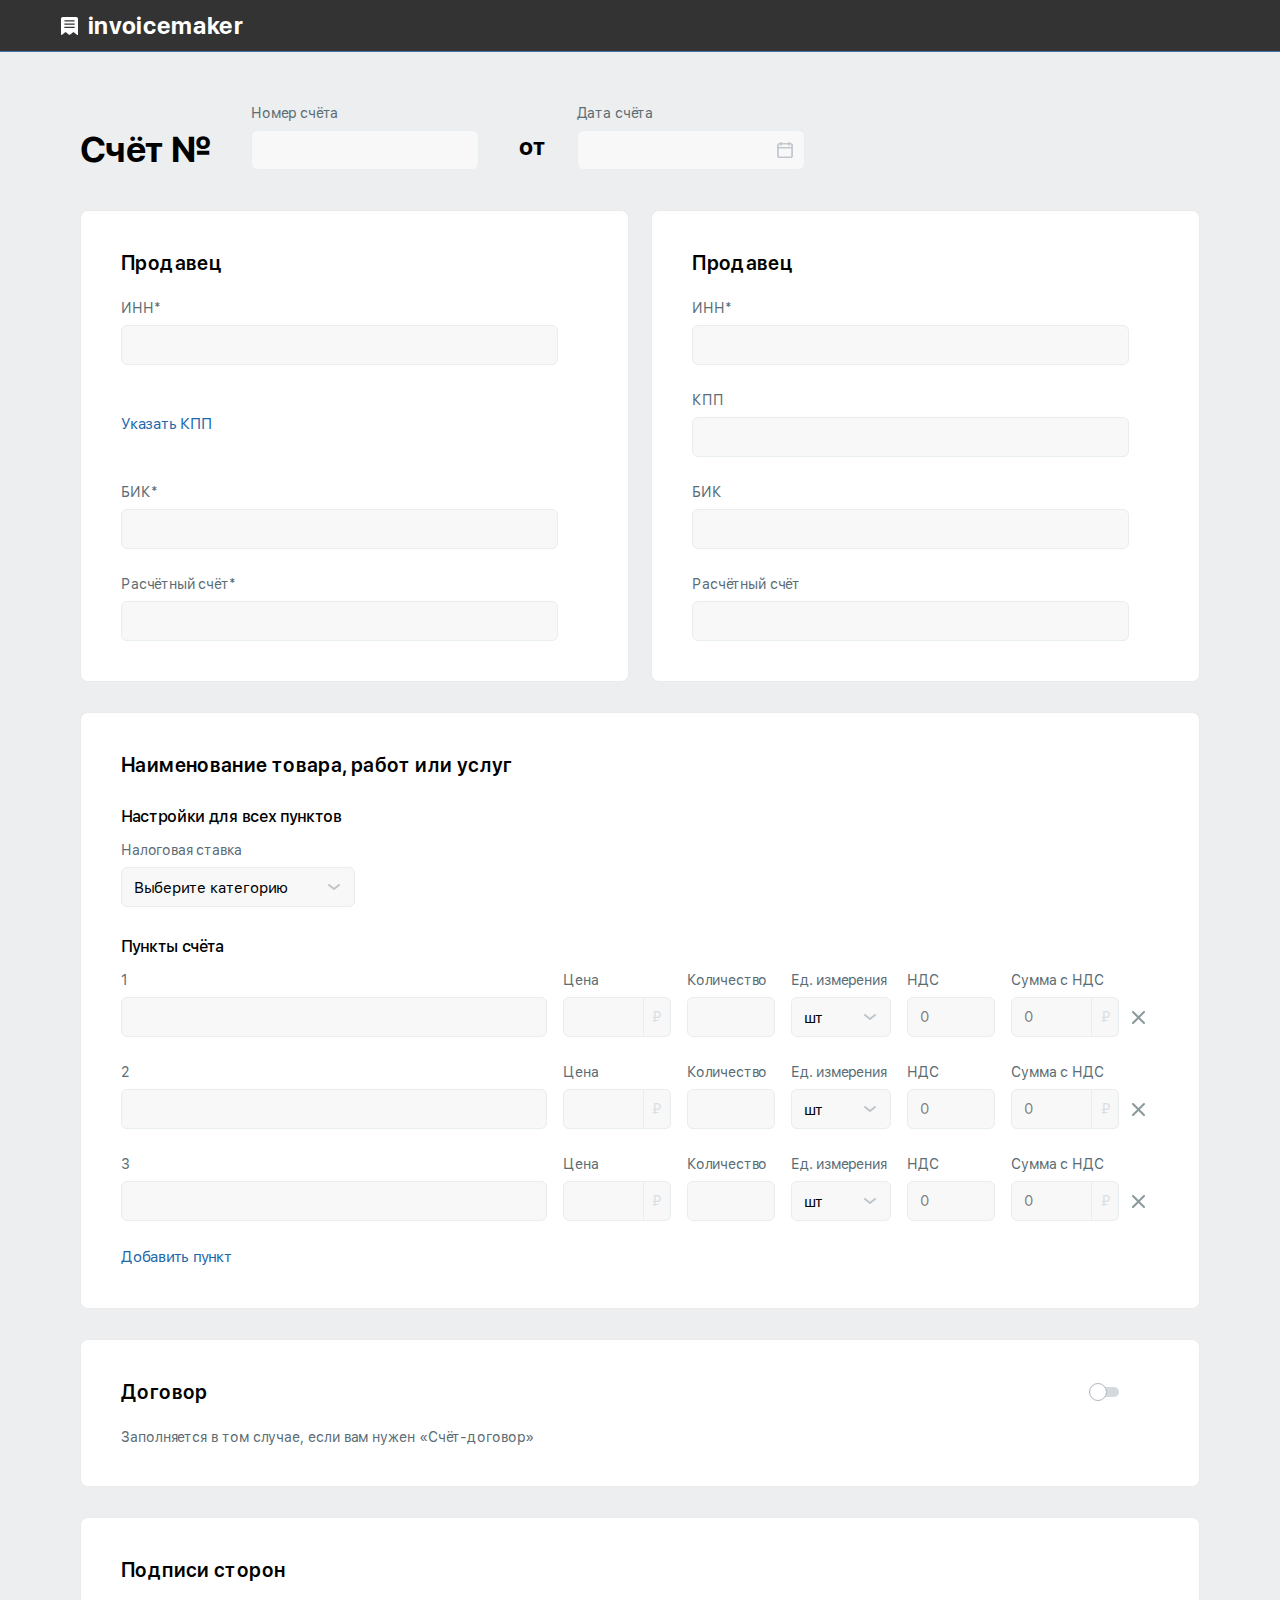
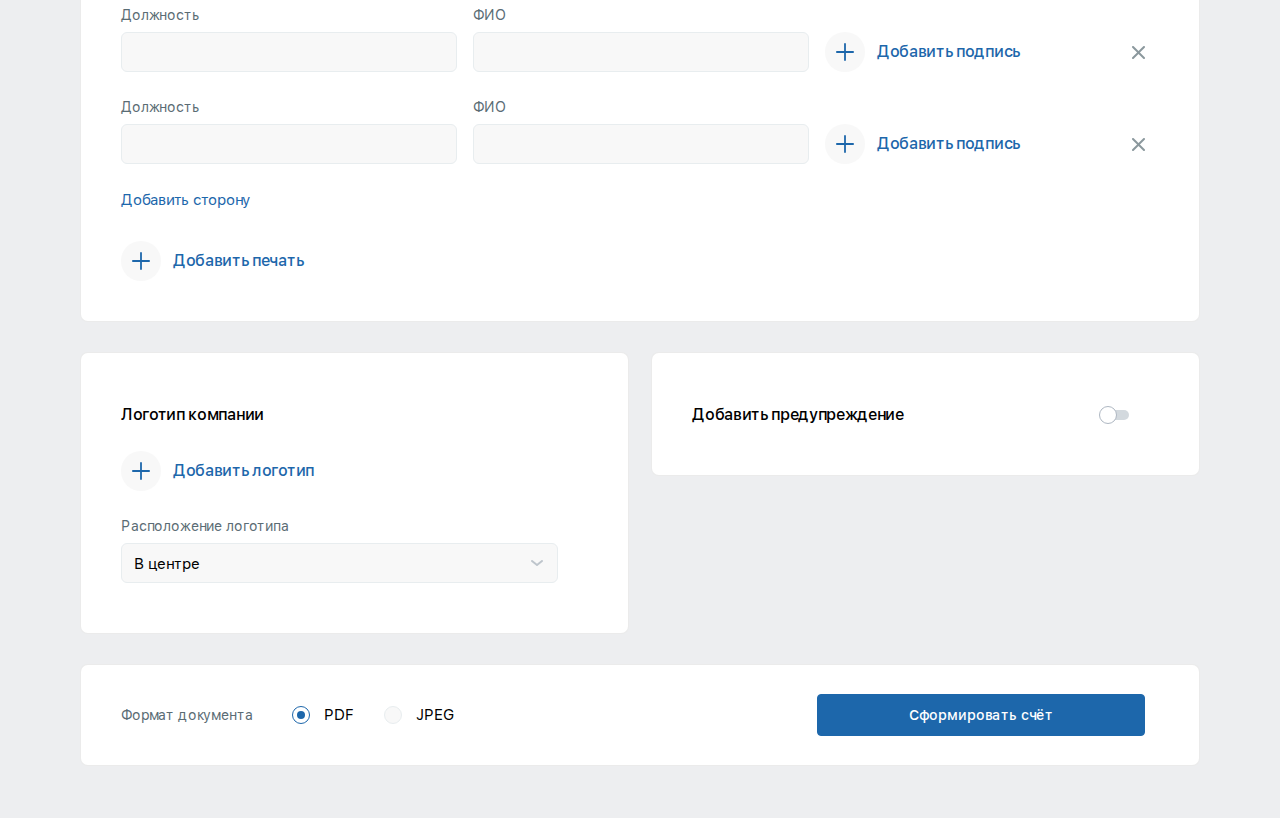
==== commit ec16e758: "Добавил страницу с gq кодом" ====
--- a/app/index.html
+++ b/app/index.html
@@ -131,7 +131,7 @@
                 <label for="tax_rate" class="form-label">Налоговая ставка</label>
                 <select class="form-select" name="tax_rate" id="tax_rate">
                   <option value="" disabled selected>Выберите категорию</option>
-                  <option value="0">Без НДС</option>
+                  <option value="no_nds">Без НДС</option>
                   <option value="10">НДС 10%</option>
                   <option value="18">НДС 18%</option>
                   <option value="20">НДС 20%</option>
@@ -141,7 +141,7 @@
             </div>
           </div>
           <h3 class="bill-section__subtitle">Пункты счёта</h3>
-          <div class="form__wrapper" id="billList">
+          <div class="form__wrapper form__wrapper--margin" id="billList">
             <div class="form-line bill-line form-line--flex">
 
               <div class="form-item w-427">
@@ -178,13 +178,13 @@
                 </select>
               </div>
 
-              <div class="form-item w-88">
+              <div class="form-item form-item--nds w-88">
                 <label for="acc_points_nds_1" class="form-label">НДС</label>
                 <input class="form-input bill-input bill-input--nds" type="number" name="acc_points_nds_1"
                   id="acc_points_nds_1" value="0" readonly>
               </div>
 
-              <div class="form-item w-108">
+              <div class="form-item form-item--nds w-108">
                 <label for="acc_points_sum_1" class="form-label">Сумма с НДС</label>
 
                 <div class="form-inner">
@@ -194,11 +194,22 @@
                 </div>
               </div>
 
+              <div class="form-item form-item--no-nds w-108">
+                <label for="acc_points_sum_clean_1" class="form-label">Сумма</label>
+
+                <div class="form-inner">
+                  <input class="form-input bill-input bill-input--sum_clean" type="number" name="acc_points_sum_clean_1"
+                    id="acc_points_sum_clean_1" value="0" readonly>
+                  <span class="form-symbol">₽</span>
+                </div>
+              </div>
+
               <div class="form-item form-item--remove">
                 <button type="button" class="form-remove form-remove--bill" title="Удалить"></button>
               </div>
 
             </div>
+
             <div class="form-line bill-line form-line--flex">
 
               <div class="form-item w-427">
@@ -235,13 +246,13 @@
                 </select>
               </div>
 
-              <div class="form-item w-88">
+              <div class="form-item form-item--nds w-88">
                 <label for="acc_points_nds_2" class="form-label">НДС</label>
                 <input class="form-input bill-input bill-input--nds" type="number" name="acc_points_nds_2"
                   id="acc_points_nds_2" value="0" readonly>
               </div>
 
-              <div class="form-item w-108">
+              <div class="form-item form-item--nds w-108">
                 <label for="acc_points_sum_2" class="form-label">Сумма с НДС</label>
 
                 <div class="form-inner">
@@ -251,11 +262,22 @@
                 </div>
               </div>
 
+              <div class="form-item form-item--no-nds w-108">
+                <label for="acc_points_sum_clean_2" class="form-label">Сумма</label>
+
+                <div class="form-inner">
+                  <input class="form-input bill-input bill-input--sum_clean" type="number" name="acc_points_sum_clean_2"
+                    id="acc_points_sum_clean_2" value="0" readonly>
+                  <span class="form-symbol">₽</span>
+                </div>
+              </div>
+
               <div class="form-item form-item--remove">
                 <button type="button" class="form-remove form-remove--bill" title="Удалить"></button>
               </div>
 
             </div>
+
             <div class="form-line bill-line form-line--flex">
 
               <div class="form-item w-427">
@@ -292,13 +314,13 @@
                 </select>
               </div>
 
-              <div class="form-item w-88">
+              <div class="form-item form-item--nds w-88">
                 <label for="acc_points_nds_3" class="form-label">НДС</label>
                 <input class="form-input bill-input bill-input--nds" type="number" name="acc_points_nds_3"
                   id="acc_points_nds_3" value="0" readonly>
               </div>
 
-              <div class="form-item w-108">
+              <div class="form-item form-item--nds w-108">
                 <label for="acc_points_sum_3" class="form-label">Сумма с НДС</label>
 
                 <div class="form-inner">
@@ -308,11 +330,22 @@
                 </div>
               </div>
 
+              <div class="form-item form-item--no-nds w-108">
+                <label for="acc_points_sum_clean_3" class="form-label">Сумма</label>
+
+                <div class="form-inner">
+                  <input class="form-input bill-input bill-input--sum_clean" type="number" name="acc_points_sum_clean_3"
+                    id="acc_points_sum_clean_3" value="0" readonly>
+                  <span class="form-symbol">₽</span>
+                </div>
+              </div>
+
               <div class="form-item form-item--remove">
                 <button type="button" class="form-remove form-remove--bill" title="Удалить"></button>
               </div>
 
             </div>
+
 
             <div class="form-line form-line--flex" id="add_bill">
 
@@ -406,8 +439,8 @@
             <h2 class="bill-section__title">Подписи сторон</h2>
           </div>
 
-          <div class="form__wrapper" id="side_list">
-            <div class="form-line form-line--flex">
+          <div class="form__wrapper form__wrapper--margin" id="side_list">
+            <div class="form-line side-line form-line--flex">
               <div class="form-item w-336">
                 <label for="job_1" class="form-label">Должность</label>
                 <input class="form-input" type="text" name="job_1" id="job_1">
@@ -430,7 +463,7 @@
                 <button type="button" class="form-remove form-remove--side" title="Удалить"></button>
               </div>
             </div>
-            <div class="form-line form-line--flex">
+            <div class="form-line side-line form-line--flex">
               <div class="form-item w-336">
                 <label for="job_2" class="form-label">Должность</label>
                 <input class="form-input" type="text" name="job_2" id="job_2">
@@ -840,11 +873,10 @@
       </div>
     </form>
   </div>
-
-
   <script src="js/include/jquery.min.js"></script>
   <script src="./js/include/jquery.datetimepicker.full.min.js"></script>
   <script src="./js/include/jquery.validate.min.js"></script>
+  <script src="./js/include/jquery.validate_messages.min.js"></script>
   <script src="./js/include/jquery.fancybox.min.js"></script>
   <script src="./js/include/jquery.nice-select.min.js"></script>
   <script src="./js/app.min.js"></script>
--- a/app/css/app.min.css
+++ b/app/css/app.min.css
@@ -1,3 +1,3 @@
 @font-face{font-display:swap;font-family:SF Pro Display;font-style:normal;font-weight:700;src:url(../fonts/SFProDisplay-Bold.woff2) format("woff2")}@font-face{font-display:swap;font-family:SF Pro Display;font-style:normal;font-weight:600;src:url(../fonts/SFProDisplay-Semibold.woff2) format("woff2")}@font-face{font-display:swap;font-family:SF Pro Display;font-style:normal;font-weight:500;src:url(../fonts/SFProDisplay-Medium.woff2) format("woff2")}@font-face{font-display:swap;font-family:SF Pro Display;font-style:normal;font-weight:400;src:url(../fonts/SFProDisplay-Regular.woff2) format("woff2")}@font-face{font-display:swap;font-family:SF Pro Display;font-style:normal;font-weight:300;src:url(../fonts/SFProDisplay-Light.woff2) format("woff2")}@font-face{font-display:swap;font-family:SF Pro Text;font-style:normal;font-weight:700;src:url(../fonts/SF-Pro-Text-Bold.woff2) format("woff2")}@font-face{font-display:swap;font-family:SF Pro Text;font-style:normal;font-weight:600;src:url(../fonts/SF-Pro-Text-Semibold.woff2) format("woff2")}@font-face{font-display:swap;font-family:SF Pro Text;font-style:normal;font-weight:500;src:url(../fonts/SF-Pro-Text-Medium.woff2) format("woff2")}@font-face{font-display:swap;font-family:SF Pro Text;font-style:normal;font-weight:400;src:url(../fonts/SF-Pro-Text-Regular.woff2) format("woff2")}@font-face{font-display:swap;font-family:SF Pro Text;font-style:normal;font-weight:300;src:url(../fonts/SF-Pro-Text-Light.woff2) format("woff2")}
-html{-webkit-text-size-adjust:100%;line-height:1.15}body{margin:0}main{display:block}h1{font-size:2em;margin:.67em 0}hr{-webkit-box-sizing:content-box;box-sizing:content-box;height:0;overflow:visible}pre{font-family:monospace,monospace;font-size:1em}a{background-color:transparent}abbr[title]{border-bottom:none;text-decoration:underline;-webkit-text-decoration:underline dotted;text-decoration:underline dotted}b,strong{font-weight:bolder}code,kbd,samp{font-family:monospace,monospace;font-size:1em}small{font-size:80%}sub,sup{font-size:75%;line-height:0;position:relative;vertical-align:baseline}sub{bottom:-.25em}sup{top:-.5em}img{border-style:none}button,input,optgroup,select,textarea{font-family:inherit;font-size:100%;line-height:1.15;margin:0}button,input{overflow:visible}button,select{text-transform:none}[type=button],[type=reset],[type=submit],button{-webkit-appearance:button}[type=button]::-moz-focus-inner,[type=reset]::-moz-focus-inner,[type=submit]::-moz-focus-inner,button::-moz-focus-inner{border-style:none;padding:0}[type=button]:-moz-focusring,[type=reset]:-moz-focusring,[type=submit]:-moz-focusring,button:-moz-focusring{outline:1px dotted ButtonText}fieldset{padding:.35em .75em .625em}legend{-webkit-box-sizing:border-box;box-sizing:border-box;color:inherit;display:table;max-width:100%;padding:0;white-space:normal}progress{vertical-align:baseline}textarea{overflow:auto}[type=checkbox],[type=radio]{-webkit-box-sizing:border-box;box-sizing:border-box;padding:0}[type=number]::-webkit-inner-spin-button,[type=number]::-webkit-outer-spin-button{height:auto}[type=search]{-webkit-appearance:textfield;outline-offset:-2px}[type=search]::-webkit-search-decoration{-webkit-appearance:none}::-webkit-file-upload-button{-webkit-appearance:button;font:inherit}details{display:block}summary{display:list-item}template{display:none}[hidden]{display:none}@font-face{font-display:swap;font-family:SF Pro Display;font-style:normal;font-weight:700;src:url(../fonts/SFProDisplay-Bold.woff2) format("woff2")}@font-face{font-display:swap;font-family:SF Pro Display;font-style:normal;font-weight:600;src:url(../fonts/SFProDisplay-Semibold.woff2) format("woff2")}@font-face{font-display:swap;font-family:SF Pro Display;font-style:normal;font-weight:500;src:url(../fonts/SFProDisplay-Medium.woff2) format("woff2")}@font-face{font-display:swap;font-family:SF Pro Display;font-style:normal;font-weight:400;src:url(../fonts/SFProDisplay-Regular.woff2) format("woff2")}@font-face{font-display:swap;font-family:SF Pro Display;font-style:normal;font-weight:300;src:url(../fonts/SFProDisplay-Light.woff2) format("woff2")}@font-face{font-display:swap;font-family:SF Pro Text;font-style:normal;font-weight:700;src:url(../fonts/SF-Pro-Text-Bold.woff2) format("woff2")}@font-face{font-display:swap;font-family:SF Pro Text;font-style:normal;font-weight:600;src:url(../fonts/SF-Pro-Text-Semibold.woff2) format("woff2")}@font-face{font-display:swap;font-family:SF Pro Text;font-style:normal;font-weight:500;src:url(../fonts/SF-Pro-Text-Medium.woff2) format("woff2")}@font-face{font-display:swap;font-family:SF Pro Text;font-style:normal;font-weight:400;src:url(../fonts/SF-Pro-Text-Regular.woff2) format("woff2")}@font-face{font-display:swap;font-family:SF Pro Text;font-style:normal;font-weight:300;src:url(../fonts/SF-Pro-Text-Light.woff2) format("woff2")}*{-webkit-box-sizing:border-box;box-sizing:border-box;margin:0;padding:0}body,html{overflow-x:hidden}body{background:#edeef0;color:#000;font-family:SF Pro Text;font-size:15px;font-style:normal;font-weight:400;line-height:20px;position:relative}.container{margin-left:auto;margin-right:auto;max-width:1150px;padding-left:15px;padding-right:15px;width:100%}.main{padding:52px 0}.header{background:#333;-webkit-box-shadow:inset 0 -1px 0 #4872a3;box-shadow:inset 0 -1px 0 #4872a3;padding-bottom:12px;padding-top:12px}.header .container{max-width:1188px}.logo{-webkit-box-align:center;-ms-flex-align:center;-webkit-box-pack:start;-ms-flex-pack:start;align-items:center;color:#fff;display:-webkit-box;display:-ms-flexbox;display:flex;font-family:SF Pro Display;font-size:24px;font-style:normal;font-weight:700;justify-content:flex-start;letter-spacing:.326451px;line-height:28px;text-decoration:none}.logo:before{background:url(../images/dist/logo.svg) no-repeat 50%;content:"";display:block;height:18px;margin-right:10px;width:17px}.bill-header{-webkit-box-align:end;-ms-flex-align:end;-webkit-box-pack:start;-ms-flex-pack:start;align-items:flex-end;display:-webkit-box;display:-ms-flexbox;display:flex;justify-content:flex-start;margin-bottom:40px}.bill-title{color:#000;font-family:SF Pro Display;font-size:36px;font-style:normal;font-weight:700;letter-spacing:.326451px;line-height:28px;margin:0 40px 6px 0}.form-line{margin-bottom:26px}.form-line:last-child{margin-bottom:0}.form-line--flex{-webkit-box-pack:start;-ms-flex-pack:start;display:-webkit-box;display:-ms-flexbox;display:flex;justify-content:flex-start;width:100%}.form-line--flex .form-item{margin-left:16px}.form-line--flex .form-item:first-child{margin-left:0}.form-line--flex .form-item--remove{margin-left:13px}.form-line--stamp{margin-top:30px}.form-item{position:relative;width:100%}.form-item--add{-webkit-box-align:center;-ms-flex-align:center;align-items:center;height:66px}.form-item--add,.form-item--remove{display:-webkit-box;display:-ms-flexbox;display:flex}.form-item--remove{-webkit-box-align:end;-ms-flex-align:end;-webkit-box-pack:center;-ms-flex-pack:center;align-items:flex-end;justify-content:center;width:13px}.form-label{color:#5a6c74;display:block;font-size:14px;font-weight:400;letter-spacing:-.154px;line-height:18px;margin-bottom:8px}.form-label--calendar:after{background:url(../images/dist/icons/calendar.svg) no-repeat 50%;content:"";display:block;height:16px;position:absolute;right:12px;top:38px;width:16px}.form-inner{display:-webkit-box;display:-ms-flexbox;display:flex}.form-inner .form-input{border-radius:6px 0 0 6px}.form-input{-webkit-box-align:center;-ms-flex-align:center;align-items:center;background:#f8f8f8;border:1px solid #e8edef;border-radius:6px;color:#000;display:-webkit-box;display:-ms-flexbox;display:flex;font-family:SF Pro Text;font-size:15px;font-style:normal;font-weight:400;height:40px;letter-spacing:-.24px;line-height:20px;outline:none;padding-left:12px;padding-right:12px;-webkit-transition:all .2s linear;-o-transition:all .2s linear;transition:all .2s linear;width:100%}.form-input--date:focus{background:#f8f8f8;border-radius:6px 6px 0 0}.form-input:-moz-read-only{color:rgba(0,0,0,.5)}.form-input:read-only{color:rgba(0,0,0,.5)}.form-input::-webkit-inner-spin-button,.form-input::-webkit-outer-spin-button{-webkit-appearance:none;margin:0}.form-input[type=number]{-moz-appearance:textfield}.form-input+.error{color:#e64646;display:block;font-family:SF Pro Text;font-size:13px;font-style:normal;font-weight:400;letter-spacing:-.078px;line-height:16px;margin-top:8px}.form-symbol{-webkit-box-align:center;-ms-flex-align:center;-webkit-box-pack:center;-ms-flex-pack:center;align-items:center;border:1px solid #e8edef;border-left:none;border-radius:0 6px 6px 0;color:rgba(190,197,204,.5);display:-webkit-box;display:-ms-flexbox;display:flex;justify-content:center;letter-spacing:-.24px;line-height:20px;min-width:27px;width:27px}.form-select,.form-symbol{background:#f8f8f8;font-family:SF Pro Text;font-size:15px;font-style:normal;font-weight:400}.form-select{border:1px solid #e8edef;border-radius:6px;float:none;height:40px;padding-left:12px;padding-right:12px;width:100%}.form-select:after{background:url(../images/dist/icons/select__arrow.svg) no-repeat 50%;border:none;content:"";display:block;height:6px;margin:0;padding:0;right:14px;top:50%;-webkit-transform:translateY(-50%);-ms-transform:translateY(-50%);transform:translateY(-50%);width:12px}.form-select:active,.form-select:focus{border-color:#e8edef}.form-select.open{background:#f7f8fa;border:1px solid #dce1e6;border-radius:6px 6px 0 0;-webkit-box-shadow:0 1px 6px rgba(0,0,0,.08);box-shadow:0 1px 6px rgba(0,0,0,.08)}.form-select.open:after{-webkit-transform:translateY(-50%) rotate(-180deg);-ms-transform:translateY(-50%) rotate(-180deg);transform:translateY(-50%) rotate(-180deg)}.form-select.open .current{color:#5a6c74;opacity:.7}.form-select .option.disabled{display:none}.form-select .option{padding-left:11px;padding-right:11px}.form-select .option:focus,.form-select .option:hover{background:rgba(29,103,171,.1)}.form-select .option.selected{background:#1d67ab!important;color:#fff}.form-select .list{background:#fff;border:none;border-radius:0 0 6px 6px;margin-top:0;width:100%}.form-select .list:hover .option:not(:hover).selected{background-color:#1d67ab!important}.form-switch{display:inline-block;height:10px;position:relative;width:28px}.form-switch .form-switch__checkbox{height:0;opacity:0;width:0}.form-switch__round{background:#d3d9de;border-radius:45px;bottom:0;cursor:pointer;left:0;position:absolute;right:0;top:0;-webkit-transition:.4s;-o-transition:.4s;transition:.4s}.form-switch__round:before{background-color:#fff;border:1px solid #aeb7c2;content:"";height:16px;left:-2px;position:absolute;top:50%;-webkit-transform:translateY(-50%);-ms-transform:translateY(-50%);transform:translateY(-50%);-webkit-transition:.4s;-o-transition:.4s;transition:.4s;width:16px}.form-switch__checkbox:checked+.form-switch__round{background:rgba(29,103,171,.4)}.form-switch__checkbox:focus+.form-switch__round{-webkit-box-shadow:0 0 1px rgba(29,103,171,.4);box-shadow:0 0 1px rgba(29,103,171,.4)}.form-switch__checkbox:checked+.form-switch__round:before{background:#1d67ab;border-color:#1d67ab;-webkit-transform:translateY(-50%) translateX(16px);-ms-transform:translateY(-50%) translateX(16px);transform:translateY(-50%) translateX(16px)}.form-switch__round{border-radius:34px}.form-switch__round:before{border-radius:50%}.form-add{-webkit-box-align:center;-ms-flex-align:center;align-items:center;border-bottom:1px solid transparent;color:#1d67ab;display:-webkit-box;display:-ms-flexbox;display:flex;font-family:SF Pro Text;font-size:15px;font-style:normal;font-weight:400;letter-spacing:-.24px;line-height:20px;text-decoration:none;-webkit-transition:all .2s linear;-o-transition:all .2s linear;transition:all .2s linear;width:-webkit-fit-content;width:-moz-fit-content;width:fit-content}.form-add:hover{border-color:#1d67ab}.form-remove{background:url(../images/dist/icons/remove.svg) no-repeat 50%;border:none;cursor:pointer;height:13px;margin-bottom:13px;outline:none;padding:0;-webkit-transition:all .2s linear;-o-transition:all .2s linear;transition:all .2s linear;width:13px}.form-remove:hover{opacity:.7}.form-remove__popup{background:#fff;border:.5px solid rgba(0,0,0,.08);border-radius:12px;-webkit-box-shadow:0 0 2px rgba(0,0,0,.08),0 8px 24px rgba(0,0,0,.08);box-shadow:0 0 2px rgba(0,0,0,.08),0 8px 24px rgba(0,0,0,.08);padding:22px 20px 20px;position:absolute;right:0;top:100%;width:292px;z-index:2}.form-remove__text{color:#5a6c74;font-size:13px;font-weight:500;letter-spacing:-.078px;line-height:16px;margin-bottom:26px}.form-remove__link,.form-remove__text{font-family:SF Pro Text;font-style:normal}.form-remove__link{border-bottom:1px solid transparent;color:rgba(90,108,116,.5);display:inline-block;font-size:15px;font-weight:400;letter-spacing:-.24px;line-height:20px;margin-right:25px;text-decoration:none;-webkit-transition:all .2s linear;-o-transition:all .2s linear;transition:all .2s linear}.form-remove__link:last-child{margin-right:0}.form-remove__link:hover{border-color:rgba(90,108,116,.5)}.form-remove__link--red{color:#e64646}.form-remove__link--red:hover{border-color:#e64646}.form-file{-webkit-box-align:end;-ms-flex-align:end;align-items:flex-end;margin-right:28px}.form-file,.form-file__wrapper{-webkit-box-pack:start;-ms-flex-pack:start;display:-webkit-box;display:-ms-flexbox;display:flex;justify-content:flex-start}.form-file__wrapper{-webkit-box-align:center;-ms-flex-align:center;align-items:center;cursor:pointer}.form-file__wrapper:hover .form-file__text{border-color:#1d67ab}.form-file__wrapper--done .form-file__btn{-webkit-transform:rotate(45deg);-ms-transform:rotate(45deg);transform:rotate(45deg)}.form-file__wrapper--done .form-file__text{border-bottom:none;color:#000;font-family:SF Pro Text;font-size:15px;font-style:normal;font-weight:400;letter-spacing:-.32px;line-height:20px;overflow:hidden;-o-text-overflow:ellipsis;text-overflow:ellipsis;white-space:nowrap;width:214px}.form-file__btn{background:url(../images/dist/icons/add-file.svg) no-repeat 50% #f8f8f8;border-radius:50%;content:"";display:block;height:40px;margin-right:12px;min-width:40px;width:40px}.form-file__label{position:relative}.form-file__input{opacity:0;position:absolute;visibility:hidden}.form-file__text{border-bottom:1px solid transparent;color:#1d67ab;display:block;font-family:SF Pro Text;font-size:16px;font-style:normal;font-weight:500;letter-spacing:-.32px;line-height:20px;-webkit-transition:all .2s linear;-o-transition:all .2s linear;transition:all .2s linear}.form-range{--range:calc(var(--max) - var(--min));--ratio:calc((var(--value) - var(--min))/var(--range));--sx:calc(10px + var(--ratio)*(100% - 20px));-webkit-appearance:none;height:4px;width:100%}.form-range:focus{outline:none}.form-range::-webkit-slider-thumb{-webkit-appearance:none;background:#fff;border:1px solid #b4bfcc;border-radius:1em;-webkit-box-shadow:0 0 2px rgba(0,0,0,.08),0 2px 4px rgba(0,0,0,.08);box-shadow:0 0 2px rgba(0,0,0,.08),0 2px 4px rgba(0,0,0,.08);height:20px;margin-top:-8px;width:20px}.form-range::-webkit-slider-runnable-track{background:#e1e3e6;background:-webkit-gradient(linear,left top,left bottom,from(#5181b8),to(#5181b8)) 0/var(--sx) 100% no-repeat,#e1e3e6;background:linear-gradient(#5181b8,#5181b8) 0/var(--sx) 100% no-repeat,#e1e3e6;border:none;border-radius:2px;-webkit-box-shadow:none;box-shadow:none;height:4px}.form-range::-moz-range-thumb{background:#fff;border:1px solid #b4bfcc;border-radius:1em;box-shadow:0 0 2px rgba(0,0,0,.08),0 2px 4px rgba(0,0,0,.08);height:18px;width:18px}.form-range::-moz-range-track{background:#e1e3e6;background:linear-gradient(#5181b8,#5181b8) 0/var(--sx) 100% no-repeat,#e1e3e6;border:none;border-radius:2px;box-shadow:none;height:4px}.form-range::-ms-fill-lower,.form-range::-ms-fill-upper{background:transparent;border-color:transparent}.form-range::-ms-thumb{background:#fff;border:1px solid #b4bfcc;border-radius:1em;box-shadow:0 0 2px rgba(0,0,0,.08),0 2px 4px rgba(0,0,0,.08);box-sizing:border-box;height:20px;margin-top:0;width:20px}.form-range::-ms-track{background:#e1e3e6;border:none;border-radius:2px;box-shadow:none;box-sizing:border-box;height:4px}.form-range::-ms-fill-lower{background:#5181b8;border:none;border-radius:2px 0 0 2px;border-right:0;height:4px;margin:-undefined 0 -undefined -undefined}.form-color{-webkit-box-pack:justify;-ms-flex-pack:justify;justify-content:space-between;position:relative}.form-color,.form-color__wrapper{-webkit-box-align:center;-ms-flex-align:center;align-items:center;display:-webkit-box;display:-ms-flexbox;display:flex}.form-color__wrapper{-webkit-box-pack:center;-ms-flex-pack:center;background:#f8f8f8;border:1px solid #e8edef;border-radius:6px;cursor:pointer;height:40px;justify-content:center;width:40px}.form-color__value{border-radius:4px;display:block;height:26px;width:26px}.form-color__menu,.form-color__value{-webkit-transition:all .2s linear;-o-transition:all .2s linear;transition:all .2s linear}.form-color__menu{background:#fff;border:1px solid #e8edef;border-radius:6px;-webkit-box-shadow:0 1px 6px rgba(0,0,0,.08);box-shadow:0 1px 6px rgba(0,0,0,.08);opacity:0;padding:15px;position:absolute;right:0;top:calc(100% + 11px);visibility:hidden;width:230px}.form-color__menu--active{opacity:1;visibility:visible}.form-color__inner{-webkit-box-pack:start;-ms-flex-pack:start;display:-webkit-box;display:-ms-flexbox;display:flex;-ms-flex-wrap:wrap;flex-wrap:wrap;justify-content:flex-start;margin:-5px}.form-color__item{margin:5px;position:relative}.form-color__radio{opacity:0;position:absolute;visibility:hidden;z-index:-1}.form-color__label{border-radius:4px;cursor:pointer;display:block;height:16px;outline:none;width:16px}.form-color__label--EB5757{background-color:#eb5757}.form-color__label--F09837{background-color:#f09837}.form-color__label--FEFB53{background-color:#fefb53}.form-color__label--72F54A{background-color:#72f54a}.form-color__label--74F9FD{background-color:#74f9fd}.form-color__label--882B8D{background-color:#882b8d}.form-color__label--FFFFFF{background-color:#fff;border:1px solid rgba(0,0,0,.1)}.form-color__label--000000{background-color:#000}.form-color__label--133648{background-color:#133648}.form-color__label--0F0639{background-color:#0f0639}.form-color__label--370C1B{background-color:#370c1b}.form-color__label--532009{background-color:#532009}.form-color__label--513E0F{background-color:#513e0f}.form-color__label--505517{background-color:#505517}.form-color__label--2B3D16{background-color:#2b3d16}.form-color__label--2E6C8C{background-color:#2e6c8c}.form-color__label--281472{background-color:#281472}.form-color__label--591D78{background-color:#591d78}.form-color__label--A62C17{background-color:#a62c17}.form-color__label--A0451A{background-color:#a0451a}.form-color__label--A07D28{background-color:#a07d28}.form-color__label--9CA536{background-color:#9ca536}.form-color__label--587934{background-color:#587934}.form-color__label--48A0D3{background-color:#48a0d3}.form-color__label--4724AC{background-color:#4724ac}.form-color__label--8D32B6{background-color:#8d32b6}.form-color__label--EB522E{background-color:#eb522e}.form-color__label--ED742E{background-color:#ed742e}.form-color__label--F3AE3D{background-color:#f3ae3d}.form-color__label--DCEB5C{background-color:#dceb5c}.form-color__label--86B953{background-color:#86b953}.form-color__label--79D3F9{background-color:#79d3f9}.form-color__label--7F51F5{background-color:#7f51f5}.form-color__label--C45FF6{background-color:#c45ff6}.form-color__label--F09286{background-color:#f09286}.form-color__label--F2A984{background-color:#f2a984}.form-color__label--F9DA85{background-color:#f9da85}.form-color__label--ECF39B{background-color:#ecf39b}.form-color__label--BADC94{background-color:#badc94}.form-color__label--D2EFFD{background-color:#d2effd}.form-color__label--D6CAFA{background-color:#d6cafa}.form-color__label--F3D4E0{background-color:#f3d4e0}.form-color__label--FAE3D8{background-color:#fae3d8}.form-color__label--FCEDD7{background-color:#fcedd7}.form-color__label--FDF2D8{background-color:#fdf2d8}.form-color__label--F8FADE{background-color:#f8fade}.form-color__label--E2EDD6{background-color:#e2edd6}.form-color__label--54230d{background-color:#54230d}.form-color__radio:checked+.form-color__label{outline:2px solid #5181b8}.bill-header__row{-webkit-box-align:end;-ms-flex-align:end;-webkit-box-pack:start;-ms-flex-pack:start;align-items:flex-end;display:-webkit-box;display:-ms-flexbox;display:flex;justify-content:flex-start}.bill-header__col{width:228px}.bill-header__text{color:#000;font-family:SF Pro Display;font-size:24px;font-style:normal;font-weight:700;letter-spacing:.326451px;line-height:28px;margin-bottom:9px;margin-left:40px;margin-right:30px}.xdsoft_datetimepicker{background:#fff;border:1px solid #e8edef;border-radius:0 0 6px 6px;-webkit-box-shadow:0 1px 6px rgba(0,0,0,.08);box-shadow:0 1px 6px rgba(0,0,0,.08);color:#000;font-family:SF Pro Text;font-size:14px;font-style:normal;font-weight:400;letter-spacing:-.24px;line-height:20px;padding:15px 12px 16px;width:228px}.xdsoft_datetimepicker .xdsoft_datepicker{float:none;margin-left:0;width:100%}.xdsoft_datetimepicker .xdsoft_next,.xdsoft_datetimepicker .xdsoft_prev{background:url(../images/dist/icons/calendar__arrow.svg) no-repeat 50%;float:none;height:13px;width:8px}.xdsoft_datetimepicker .xdsoft_prev{margin-right:auto}.xdsoft_datetimepicker .xdsoft_next{margin-left:auto;-webkit-transform:rotate(-180deg);-ms-transform:rotate(-180deg);transform:rotate(-180deg)}.xdsoft_datetimepicker .xdsoft_today_button{display:none}.xdsoft_datetimepicker .xdsoft_label{color:#5a6c74;font-family:SF Pro Text;font-size:14px;font-style:normal;font-weight:500;letter-spacing:-.154px;line-height:18px;padding:0;width:auto}.xdsoft_datetimepicker .xdsoft_label i{background:url(../images/dist/icons/calendar__arrow-2.svg) no-repeat 50%;height:5px;margin-left:6px;opacity:1;width:10px}.xdsoft_monthpicker{-webkit-box-align:center;-ms-flex-align:center;-webkit-box-pack:center;-ms-flex-pack:center;align-items:center;display:-webkit-box;display:-ms-flexbox;display:flex;justify-content:center;margin-bottom:15px}.xdsoft_datetimepicker .xdsoft_month{min-width:80px}.xdsoft_datetimepicker .xdsoft_year{margin-left:20px}.xdsoft_datetimepicker .xdsoft_label>.xdsoft_select{border:1px solid #dce1e6;border-radius:6px;-webkit-box-shadow:0 1px 6px rgba(0,0,0,.08);box-shadow:0 1px 6px rgba(0,0,0,.08)}.xdsoft_datetimepicker .xdsoft_label>.xdsoft_select>div>.xdsoft_option.xdsoft_current{background:#1d67ab;-webkit-box-shadow:none;box-shadow:none;color:#fff;font-weight:400;-webkit-transition:all .2s linear;-o-transition:all .2s linear;transition:all .2s linear}.xdsoft_datetimepicker .xdsoft_label>.xdsoft_select>div>.xdsoft_option:hover{background:rgba(29,103,171,.1);color:#000}.xdsoft_datetimepicker .xdsoft_label>.xdsoft_select{top:25px}.xdsoft_datetimepicker .xdsoft_calendar th{color:#5a6c74;font-size:12px;height:20px;padding-bottom:8px}.xdsoft_datetimepicker .xdsoft_calendar td,.xdsoft_datetimepicker .xdsoft_calendar th{background:none;border:none;font-family:SF Pro Text;font-style:normal;font-weight:400;letter-spacing:-.24px;line-height:20px}.xdsoft_datetimepicker .xdsoft_calendar td{border-radius:6px;color:#000;font-size:14px;height:28px;text-align:center}.xdsoft_datetimepicker .xdsoft_calendar td>div{padding-right:0}.xdsoft_datetimepicker .xdsoft_calendar td.xdsoft_current,.xdsoft_datetimepicker .xdsoft_calendar td.xdsoft_default,.xdsoft_datetimepicker .xdsoft_timepicker .xdsoft_time_box>div>div.xdsoft_current{background:#1d67ab;-webkit-box-shadow:none;box-shadow:none;font-weight:400}.xdsoft_datetimepicker .xdsoft_calendar td:hover,.xdsoft_datetimepicker .xdsoft_timepicker .xdsoft_time_box>div>div:hover{background:rgba(29,103,171,.1)!important;-webkit-box-shadow:none!important;box-shadow:none!important;color:#000!important}.bill-intro{-webkit-box-align:start;-ms-flex-align:start;-webkit-box-pack:justify;-ms-flex-pack:justify;align-items:flex-start;display:-webkit-box;display:-ms-flexbox;display:flex;justify-content:space-between;margin-bottom:30px}.bill-intro__col{background:#fff;border:1px solid rgba(0,0,0,.08);border-radius:8px;padding:40px 70px 40px 40px;width:49%}.bill-intro__title{color:#000;font-family:SF Pro Display;font-size:20px;font-style:normal;font-weight:600;letter-spacing:.38px;line-height:24px;margin-bottom:24px;margin-top:0}.bill-section{background:#fff;border:1px solid rgba(0,0,0,.08);border-radius:8px;margin-bottom:30px;padding:40px 54px 40px 40px}.bill-section__header{-webkit-box-align:center;-ms-flex-align:center;-webkit-box-pack:justify;-ms-flex-pack:justify;align-items:center;display:-webkit-box;display:-ms-flexbox;display:flex;justify-content:space-between;margin-bottom:24px;padding-right:26px}.bill-section__title{color:#000;font-family:SF Pro Display;font-size:20px;font-style:normal;font-weight:600;letter-spacing:.38px;line-height:24px;margin:0}.bill-section__subtitle{color:#000;font-family:SF Pro Text;font-size:16px;font-style:normal;font-weight:500;letter-spacing:-.32px;line-height:20px;margin-bottom:14px;margin-top:30px}.bill-section__text{color:#5a6c74;font-family:SF Pro Text;font-size:14px;font-style:normal;font-weight:400;letter-spacing:-.078px;line-height:18px}.bill-section__hidden{display:none}.w-88{width:88px}.w-101{width:101px}.w-108{width:108px}.w-234{width:234px}.w-266{width:266px}.w-336{width:336px}.w-427{width:427px}.w-440{width:440px}.fancybox-is-open .fancybox-bg{background:rgba(0,0,0,.35);opacity:1}.popup{background:#fff;border-radius:8px;-webkit-box-shadow:0 0 2px rgba(0,0,0,.12),0 0 96px rgba(0,0,0,.16);box-shadow:0 0 2px rgba(0,0,0,.12),0 0 96px rgba(0,0,0,.16);cursor:auto!important;max-width:448px;overflow:visible;padding:24px}.popup .fancybox-close-small{background:url(../images/dist/icons/modal__close.svg) rgba(0,0,0,.35) no-repeat 50%;border:none;border-radius:21px;height:28px;opacity:1;outline:none;padding:0;right:-42px;top:10px;-webkit-transition:all .2s linear;-o-transition:all .2s linear;transition:all .2s linear;width:28px}.popup .fancybox-close-small:hover{background-color:rgba(0,0,0,.5)}.popup .fancybox-close-small svg{display:none}.popup__title{color:#000;font-size:16px;font-weight:500;letter-spacing:-.32px;line-height:20px;margin-bottom:8px}.popup__text,.popup__title{font-family:SF Pro Text;font-style:normal}.popup__text{color:#5a6c74;font-size:13px;font-weight:400;letter-spacing:-.078px;line-height:18px;margin-bottom:25px}.popup__placeholder{margin-bottom:14px}.popup__wrapper{position:relative}.popup__wrapper:before{background:url(../images/dist/stamp__mask.svg) no-repeat 50%;bottom:0;content:"";height:100%;left:0;position:absolute;right:0;top:0;width:100%;z-index:2}.popup__wrapper--signature:before{background-image:url(../images/dist/signature__mask.svg)}.popup__img{display:block;height:auto;height:235px;max-height:235px;-o-object-fit:contain;object-fit:contain;width:100%}.popup__controls{-webkit-box-align:start;-ms-flex-align:start;-webkit-box-pack:justify;-ms-flex-pack:justify;align-items:flex-start;justify-content:space-between;margin-bottom:35px}.popup__btns,.popup__controls{display:-webkit-box;display:-ms-flexbox;display:flex}.popup__btns{-webkit-box-align:center;-ms-flex-align:center;-webkit-box-pack:end;-ms-flex-pack:end;align-items:center;justify-content:flex-end}.popup__btn{background:#e5ebf1;border:none;border-radius:4px;color:#55677d;cursor:pointer;font-family:SF Pro Text;font-size:12.5px;font-style:normal;font-weight:400;line-height:15px;margin-right:8px;padding:8px 16px;-webkit-transition:all .2s linear;-o-transition:all .2s linear;transition:all .2s linear}.popup__btn:last-child{margin-right:0}.popup__btn:hover{background:#1d67ab;color:#fff}.popup__btn--blue{background:#1d67ab;color:#fff}.popup__btn--blue:hover{background:#e5ebf1;color:#55677d}.popup__item{width:183px}.popup__item .form-label{color:#5a6c74;font-family:SF Pro Text;font-size:13px;font-style:normal;font-weight:400;letter-spacing:-.154px;line-height:18px;margin-bottom:12px}.bill-row{-webkit-box-align:start;-ms-flex-align:start;-webkit-box-pack:justify;-ms-flex-pack:justify;align-items:flex-start;display:-webkit-box;display:-ms-flexbox;display:flex;justify-content:space-between;margin-bottom:30px}.bill-row__col{width:49%}.bill-row__section{background:#fff;border:1px solid rgba(0,0,0,.08);border-radius:8px;padding:52px 70px 50px 40px}.bill-row__section .form__wrapper{margin-top:26px}.bill-row__section .form__wrapper--hidden{display:none}.bill-row__header{-webkit-box-align:center;-ms-flex-align:center;-webkit-box-pack:justify;-ms-flex-pack:justify;align-items:center;display:-webkit-box;display:-ms-flexbox;display:flex;justify-content:space-between}.bill-row__title{color:#000;font-family:SF Pro Text;font-size:16px;font-style:normal;font-weight:500;letter-spacing:-.32px;line-height:20px;margin:0}.bill-footer{-webkit-box-pack:justify;-ms-flex-pack:justify;background:#fff;border:1px solid rgba(0,0,0,.08);border-radius:8px;justify-content:space-between;padding:29px 54px 29px 40px}.bill-footer,.form-radio{-webkit-box-align:center;-ms-flex-align:center;align-items:center;display:-webkit-box;display:-ms-flexbox;display:flex}.form-radio{-webkit-box-pack:start;-ms-flex-pack:start;justify-content:flex-start}.form-radio .form-label{margin-bottom:0;margin-right:39px}.form-radio__wrapper{-webkit-box-align:center;-ms-flex-align:center;-webkit-box-pack:start;-ms-flex-pack:start;align-items:center;display:-webkit-box;display:-ms-flexbox;display:flex;justify-content:flex-start}.form-radio__item{margin-right:30px}.form-radio__item:last-child{margin-right:0}.form-radio__input{display:none}.form-radio__label{-webkit-box-align:center;-ms-flex-align:center;-webkit-box-pack:start;-ms-flex-pack:start;align-items:center;cursor:pointer;display:-webkit-box;display:-ms-flexbox;display:flex;justify-content:flex-start;line-height:18px;margin-right:0;position:relative;-webkit-user-select:none;-moz-user-select:none;-ms-user-select:none;user-select:none}.form-radio__label:before{background:#f8f8f8;border:1px solid #e8edef;border-radius:50%;content:"";display:block;height:16px;margin-right:14px;width:16px}.form-radio__input:checked+.form-radio__label:before{background:url(../images/dist/icons/radio__circle.svg) no-repeat 50%;border-color:#1d67ab}.btn{-webkit-box-align:center;-ms-flex-align:center;-webkit-box-pack:center;-ms-flex-pack:center;align-items:center;background:#1d67ab;border:none;border-radius:4px;color:#fff;cursor:pointer;display:-webkit-box;display:-ms-flexbox;display:flex;font-family:SF Pro Text;font-size:14px;font-style:normal;font-weight:500;justify-content:center;letter-spacing:-.154px;line-height:18px;padding:11px 16px;text-align:center;-webkit-transition:all .2s linear;-o-transition:all .2s linear;transition:all .2s linear}.btn:hover{background:#f5f5f5;color:#55677d}.bill-footer__submit{width:328px}
+html{-webkit-text-size-adjust:100%;line-height:1.15}body{margin:0}main{display:block}h1{font-size:2em;margin:.67em 0}hr{-webkit-box-sizing:content-box;box-sizing:content-box;height:0;overflow:visible}pre{font-family:monospace,monospace;font-size:1em}a{background-color:transparent}abbr[title]{border-bottom:none;text-decoration:underline;-webkit-text-decoration:underline dotted;text-decoration:underline dotted}b,strong{font-weight:bolder}code,kbd,samp{font-family:monospace,monospace;font-size:1em}small{font-size:80%}sub,sup{font-size:75%;line-height:0;position:relative;vertical-align:baseline}sub{bottom:-.25em}sup{top:-.5em}img{border-style:none}button,input,optgroup,select,textarea{font-family:inherit;font-size:100%;line-height:1.15;margin:0}button,input{overflow:visible}button,select{text-transform:none}[type=button],[type=reset],[type=submit],button{-webkit-appearance:button}[type=button]::-moz-focus-inner,[type=reset]::-moz-focus-inner,[type=submit]::-moz-focus-inner,button::-moz-focus-inner{border-style:none;padding:0}[type=button]:-moz-focusring,[type=reset]:-moz-focusring,[type=submit]:-moz-focusring,button:-moz-focusring{outline:1px dotted ButtonText}fieldset{padding:.35em .75em .625em}legend{-webkit-box-sizing:border-box;box-sizing:border-box;color:inherit;display:table;max-width:100%;padding:0;white-space:normal}progress{vertical-align:baseline}textarea{overflow:auto}[type=checkbox],[type=radio]{-webkit-box-sizing:border-box;box-sizing:border-box;padding:0}[type=number]::-webkit-inner-spin-button,[type=number]::-webkit-outer-spin-button{height:auto}[type=search]{-webkit-appearance:textfield;outline-offset:-2px}[type=search]::-webkit-search-decoration{-webkit-appearance:none}::-webkit-file-upload-button{-webkit-appearance:button;font:inherit}details{display:block}summary{display:list-item}template{display:none}[hidden]{display:none}@font-face{font-display:swap;font-family:SF Pro Display;font-style:normal;font-weight:700;src:url(../fonts/SFProDisplay-Bold.woff2) format("woff2")}@font-face{font-display:swap;font-family:SF Pro Display;font-style:normal;font-weight:600;src:url(../fonts/SFProDisplay-Semibold.woff2) format("woff2")}@font-face{font-display:swap;font-family:SF Pro Display;font-style:normal;font-weight:500;src:url(../fonts/SFProDisplay-Medium.woff2) format("woff2")}@font-face{font-display:swap;font-family:SF Pro Display;font-style:normal;font-weight:400;src:url(../fonts/SFProDisplay-Regular.woff2) format("woff2")}@font-face{font-display:swap;font-family:SF Pro Display;font-style:normal;font-weight:300;src:url(../fonts/SFProDisplay-Light.woff2) format("woff2")}@font-face{font-display:swap;font-family:SF Pro Text;font-style:normal;font-weight:700;src:url(../fonts/SF-Pro-Text-Bold.woff2) format("woff2")}@font-face{font-display:swap;font-family:SF Pro Text;font-style:normal;font-weight:600;src:url(../fonts/SF-Pro-Text-Semibold.woff2) format("woff2")}@font-face{font-display:swap;font-family:SF Pro Text;font-style:normal;font-weight:500;src:url(../fonts/SF-Pro-Text-Medium.woff2) format("woff2")}@font-face{font-display:swap;font-family:SF Pro Text;font-style:normal;font-weight:400;src:url(../fonts/SF-Pro-Text-Regular.woff2) format("woff2")}@font-face{font-display:swap;font-family:SF Pro Text;font-style:normal;font-weight:300;src:url(../fonts/SF-Pro-Text-Light.woff2) format("woff2")}*{-webkit-box-sizing:border-box;box-sizing:border-box;margin:0;padding:0}body,html{overflow-x:hidden}body{background:#edeef0;color:#000;font-family:SF Pro Text;font-size:15px;font-style:normal;font-weight:400;line-height:20px;position:relative}.container{margin-left:auto;margin-right:auto;max-width:1150px;padding-left:15px;padding-right:15px;width:100%}.container--narrow{max-width:790px}.main{padding:52px 0}.main--qr{padding-bottom:103px}.header{background:#333;-webkit-box-shadow:inset 0 -1px 0 #4872a3;box-shadow:inset 0 -1px 0 #4872a3;padding-bottom:12px;padding-top:12px}.header .container{max-width:1188px}.logo{-webkit-box-align:center;-ms-flex-align:center;-webkit-box-pack:start;-ms-flex-pack:start;align-items:center;color:#fff;display:-webkit-box;display:-ms-flexbox;display:flex;font-family:SF Pro Display;font-size:24px;font-style:normal;font-weight:700;justify-content:flex-start;letter-spacing:.326451px;line-height:28px;text-decoration:none}.logo:before{background:url(../images/dist/logo.svg) no-repeat 50%;content:"";display:block;height:18px;margin-right:10px;width:17px}.logo--gr:before{background-image:url(../images/dist/icons/qr.svg);height:18px;width:20px}.btn{-webkit-box-align:center;-ms-flex-align:center;-webkit-box-pack:center;-ms-flex-pack:center;align-items:center;background:#1d67ab;border:1px solid #1d67ab;border-radius:4px;color:#fff;cursor:pointer;display:-webkit-box;display:-ms-flexbox;display:flex;font-family:SF Pro Text;font-size:14px;font-style:normal;font-weight:500;justify-content:center;letter-spacing:-.154px;line-height:18px;padding:11px 16px;text-align:center;-webkit-transition:all .2s linear;-o-transition:all .2s linear;transition:all .2s linear}.btn:hover{background:#f5f5f5;border-color:#f5f5f5;color:#55677d}.btn--outline{background:transparent;border-color:#1d67ab;color:#1d67ab}.btn--outline:hover{background:#1d67ab;border-color:#1d67ab;color:#fff}div.jGrowl div.success{background-color:#28a745;color:#fff}@media (max-width:767px){.main{padding:26px 0}.container{padding-left:10px;padding-right:10px}}.bill-header{-webkit-box-align:end;-ms-flex-align:end;-webkit-box-pack:start;-ms-flex-pack:start;align-items:flex-end;display:-webkit-box;display:-ms-flexbox;display:flex;justify-content:flex-start;margin-bottom:40px}.bill-title{color:#000;font-family:SF Pro Display;font-size:36px;font-style:normal;font-weight:700;letter-spacing:.326451px;line-height:28px;margin:0 40px 6px 0}.bill-header__row{-webkit-box-align:end;-ms-flex-align:end;-webkit-box-pack:start;-ms-flex-pack:start;align-items:flex-end;display:-webkit-box;display:-ms-flexbox;display:flex;justify-content:flex-start}.bill-header__col{width:228px}.bill-header__text{color:#000;font-family:SF Pro Display;font-size:24px;font-style:normal;font-weight:700;letter-spacing:.326451px;line-height:28px;margin-bottom:9px;margin-left:40px;margin-right:30px}.bill-intro{-webkit-box-align:start;-ms-flex-align:start;-webkit-box-pack:justify;-ms-flex-pack:justify;align-items:flex-start;display:-webkit-box;display:-ms-flexbox;display:flex;justify-content:space-between;margin-bottom:30px}.bill-intro__col{background:#fff;border:1px solid rgba(0,0,0,.08);border-radius:8px;padding:40px 70px 40px 40px;width:49%}.bill-intro__title{color:#000;font-family:SF Pro Display;font-size:20px;font-style:normal;font-weight:600;letter-spacing:.38px;line-height:24px;margin-bottom:24px;margin-top:0}.bill-section{background:#fff;border:1px solid rgba(0,0,0,.08);border-radius:8px;margin-bottom:30px;padding:40px 54px 40px 40px}.bill-section__header{-webkit-box-align:center;-ms-flex-align:center;-webkit-box-pack:justify;-ms-flex-pack:justify;align-items:center;display:-webkit-box;display:-ms-flexbox;display:flex;justify-content:space-between;margin-bottom:24px;padding-right:26px}.bill-section__title{color:#000;font-family:SF Pro Display;font-size:20px;font-style:normal;font-weight:600;letter-spacing:.38px;line-height:24px;margin:0}.bill-section__subtitle{color:#000;font-family:SF Pro Text;font-size:16px;font-style:normal;font-weight:500;letter-spacing:-.32px;line-height:20px;margin-bottom:14px;margin-top:30px}.bill-section__text{color:#5a6c74;font-family:SF Pro Text;font-size:14px;font-style:normal;font-weight:400;letter-spacing:-.078px;line-height:18px}.bill-section__hidden{display:none}.bill-row{-webkit-box-align:start;-ms-flex-align:start;-webkit-box-pack:justify;-ms-flex-pack:justify;align-items:flex-start;display:-webkit-box;display:-ms-flexbox;display:flex;justify-content:space-between;margin-bottom:30px}.bill-row__col{width:49%}.bill-row__section{background:#fff;border:1px solid rgba(0,0,0,.08);border-radius:8px;padding:52px 70px 50px 40px}.bill-row__section .form__wrapper{margin-top:26px}.bill-row__section .form__wrapper--hidden{display:none}.bill-row__header{-webkit-box-align:center;-ms-flex-align:center;-webkit-box-pack:justify;-ms-flex-pack:justify;align-items:center;display:-webkit-box;display:-ms-flexbox;display:flex;justify-content:space-between}.bill-row__title{color:#000;font-family:SF Pro Text;font-size:16px;font-style:normal;font-weight:500;letter-spacing:-.32px;line-height:20px;margin:0}.bill-footer{-webkit-box-align:center;-ms-flex-align:center;-webkit-box-pack:justify;-ms-flex-pack:justify;align-items:center;background:#fff;border:1px solid rgba(0,0,0,.08);border-radius:8px;display:-webkit-box;display:-ms-flexbox;display:flex;justify-content:space-between;padding:29px 54px 29px 40px}.bill-footer__submit{width:328px}.bill-header .form-input+.error{display:none!important}@media (max-width:1199px){.bill-intro{-ms-flex-wrap:wrap;flex-wrap:wrap;margin-bottom:0}.bill-intro__col{margin-bottom:30px;width:100%}.bill-row{-ms-flex-wrap:wrap;flex-wrap:wrap;margin-bottom:0}.bill-row__col{margin-bottom:30px;width:100%}.bill-footer{-webkit-box-orient:vertical;-webkit-box-direction:normal;-ms-flex-direction:column;flex-direction:column}.bill-footer__right{margin-bottom:26px}}@media (max-width:767px){.bill-header{-ms-flex-wrap:wrap;flex-wrap:wrap}.bill-title{font-size:24px;line-height:1.2;margin-bottom:26px}.bill-header__row{-webkit-box-orient:vertical;-webkit-box-direction:normal;-webkit-box-align:start;-ms-flex-align:start;align-items:flex-start;-ms-flex-direction:column;flex-direction:column;width:100%}.bill-header__text{font-size:16px;line-height:1.2;margin:13px 0;text-align:center;width:228px}.bill-footer,.bill-intro__col,.bill-row__section,.bill-section{padding:20px}.bill-footer__left,.bill-footer__right{width:100%}.bill-footer__submit{max-width:100%;width:100%}}.form-line{margin-bottom:26px}.form-line:last-child{margin-bottom:0}.form-line--flex{-webkit-box-pack:start;-ms-flex-pack:start;display:-webkit-box;display:-ms-flexbox;display:flex;justify-content:flex-start;width:100%}.form-line--flex .form-item{margin-left:16px}.form-line--flex .form-item:first-child{margin-left:0}.form-line--flex .form-item--remove{margin-left:13px}.form-line--stamp{margin-top:30px}.form-item{position:relative;width:100%}.form-item--add{-webkit-box-align:center;-ms-flex-align:center;align-items:center;height:66px}.form-item--add,.form-item--remove{display:-webkit-box;display:-ms-flexbox;display:flex}.form-item--remove{-webkit-box-align:end;-ms-flex-align:end;-webkit-box-pack:center;-ms-flex-pack:center;align-items:flex-end;justify-content:center;width:13px}.form-item--no-nds{display:none}.form-label{color:#5a6c74;display:block;font-size:14px;font-weight:400;letter-spacing:-.154px;line-height:18px;margin-bottom:8px}.form-label--calendar:after{background:url(../images/dist/icons/calendar.svg) no-repeat 50%;content:"";display:block;height:16px;position:absolute;right:12px;top:38px;width:16px}.form-inner{display:-webkit-box;display:-ms-flexbox;display:flex}.form-inner .form-input{border-radius:6px 0 0 6px}.form-input{-webkit-box-align:center;-ms-flex-align:center;align-items:center;background:#f8f8f8;border:1px solid #e8edef;border-radius:6px;color:#000;display:-webkit-box;display:-ms-flexbox;display:flex;font-family:SF Pro Text;font-size:15px;font-style:normal;font-weight:400;height:40px;letter-spacing:-.24px;line-height:20px;outline:none;padding-left:12px;padding-right:12px;-webkit-transition:all .2s linear;-o-transition:all .2s linear;transition:all .2s linear;width:100%}.form-input::-webkit-input-placeholder{color:rgba(90,108,116,.7);font-family:SF Pro Text;font-size:16px;font-style:normal;font-weight:400;letter-spacing:-.24px;line-height:20px}.form-input::-moz-placeholder{color:rgba(90,108,116,.7);font-family:SF Pro Text;font-size:16px;font-style:normal;font-weight:400;letter-spacing:-.24px;line-height:20px}.form-input:-ms-input-placeholder{color:rgba(90,108,116,.7);font-family:SF Pro Text;font-size:16px;font-style:normal;font-weight:400;letter-spacing:-.24px;line-height:20px}.form-input::-ms-input-placeholder{color:rgba(90,108,116,.7);font-family:SF Pro Text;font-size:16px;font-style:normal;font-weight:400;letter-spacing:-.24px;line-height:20px}.form-input::placeholder{color:rgba(90,108,116,.7);font-family:SF Pro Text;font-size:16px;font-style:normal;font-weight:400;letter-spacing:-.24px;line-height:20px}.form-input--date:focus{background:#f8f8f8;border-radius:6px 6px 0 0}.form-input:-moz-read-only{color:rgba(0,0,0,.5)}.form-input:read-only{color:rgba(0,0,0,.5)}.form-input::-webkit-inner-spin-button,.form-input::-webkit-outer-spin-button{-webkit-appearance:none;margin:0}.form-input[type=number]{-moz-appearance:textfield}.form-input+.error{color:#e64646;display:block;font-family:SF Pro Text;font-size:13px;font-style:normal;font-weight:400;letter-spacing:-.078px;line-height:16px;margin-top:8px}.form-symbol{-webkit-box-align:center;-ms-flex-align:center;-webkit-box-pack:center;-ms-flex-pack:center;align-items:center;border:1px solid #e8edef;border-left:none;border-radius:0 6px 6px 0;color:rgba(190,197,204,.5);display:-webkit-box;display:-ms-flexbox;display:flex;justify-content:center;letter-spacing:-.24px;line-height:20px;min-width:27px;width:27px}.form-select,.form-symbol{background:#f8f8f8;font-family:SF Pro Text;font-size:15px;font-style:normal;font-weight:400}.form-select{border:1px solid #e8edef;border-radius:6px;float:none;height:40px;padding-left:12px;padding-right:12px;width:100%}.form-select:after{background:url(../images/dist/icons/select__arrow.svg) no-repeat 50%;border:none;content:"";display:block;height:6px;margin:0;padding:0;right:14px;top:50%;-webkit-transform:translateY(-50%);-ms-transform:translateY(-50%);transform:translateY(-50%);width:12px}.form-select:active,.form-select:focus{border-color:#e8edef}.form-select.open{background:#f7f8fa;border:1px solid #dce1e6;border-radius:6px 6px 0 0;-webkit-box-shadow:0 1px 6px rgba(0,0,0,.08);box-shadow:0 1px 6px rgba(0,0,0,.08)}.form-select.open:after{-webkit-transform:translateY(-50%) rotate(-180deg);-ms-transform:translateY(-50%) rotate(-180deg);transform:translateY(-50%) rotate(-180deg)}.form-select.open .current{color:#5a6c74;opacity:.7}.form-select .option.disabled{display:none}.form-select .option{padding-left:11px;padding-right:11px}.form-select .option:focus,.form-select .option:hover{background:rgba(29,103,171,.1)}.form-select .option.selected{background:#1d67ab!important;color:#fff}.form-select .list{background:#fff;border:none;border-radius:0 0 6px 6px;margin-top:0;width:100%}.form-select .list:hover .option:not(:hover).selected{background-color:#1d67ab!important}.form-switch{display:inline-block;height:10px;position:relative;width:28px}.form-switch .form-switch__checkbox{height:0;opacity:0;width:0}.form-switch__round{background:#d3d9de;border-radius:45px;bottom:0;cursor:pointer;left:0;position:absolute;right:0;top:0;-webkit-transition:.4s;-o-transition:.4s;transition:.4s}.form-switch__round:before{background-color:#fff;border:1px solid #aeb7c2;content:"";height:16px;left:-2px;position:absolute;top:50%;-webkit-transform:translateY(-50%);-ms-transform:translateY(-50%);transform:translateY(-50%);-webkit-transition:.4s;-o-transition:.4s;transition:.4s;width:16px}.form-switch__checkbox:checked+.form-switch__round{background:rgba(29,103,171,.4)}.form-switch__checkbox:focus+.form-switch__round{-webkit-box-shadow:0 0 1px rgba(29,103,171,.4);box-shadow:0 0 1px rgba(29,103,171,.4)}.form-switch__checkbox:checked+.form-switch__round:before{background:#1d67ab;border-color:#1d67ab;-webkit-transform:translateY(-50%) translateX(16px);-ms-transform:translateY(-50%) translateX(16px);transform:translateY(-50%) translateX(16px)}.form-switch__round{border-radius:34px}.form-switch__round:before{border-radius:50%}.form-add{-webkit-box-align:center;-ms-flex-align:center;align-items:center;border-bottom:1px solid transparent;color:#1d67ab;display:-webkit-box;display:-ms-flexbox;display:flex;font-family:SF Pro Text;font-size:15px;font-style:normal;font-weight:400;letter-spacing:-.24px;line-height:20px;text-decoration:none;-webkit-transition:all .2s linear;-o-transition:all .2s linear;transition:all .2s linear;width:-webkit-fit-content;width:-moz-fit-content;width:fit-content}.form-add:hover{border-color:#1d67ab}.form-remove{background:url(../images/dist/icons/remove.svg) no-repeat 50%;border:none;cursor:pointer;height:13px;margin-bottom:13px;outline:none;padding:0;-webkit-transition:all .2s linear;-o-transition:all .2s linear;transition:all .2s linear;width:13px}.form-remove:hover{opacity:.7}.form-remove__popup{background:#fff;border:.5px solid rgba(0,0,0,.08);border-radius:12px;-webkit-box-shadow:0 0 2px rgba(0,0,0,.08),0 8px 24px rgba(0,0,0,.08);box-shadow:0 0 2px rgba(0,0,0,.08),0 8px 24px rgba(0,0,0,.08);padding:22px 20px 20px;position:absolute;right:0;top:100%;width:292px;z-index:2}.form-remove__text{color:#5a6c74;font-size:13px;font-weight:500;letter-spacing:-.078px;line-height:16px;margin-bottom:26px}.form-remove__link,.form-remove__text{font-family:SF Pro Text;font-style:normal}.form-remove__link{border-bottom:1px solid transparent;color:rgba(90,108,116,.5);display:inline-block;font-size:15px;font-weight:400;letter-spacing:-.24px;line-height:20px;margin-right:25px;text-decoration:none;-webkit-transition:all .2s linear;-o-transition:all .2s linear;transition:all .2s linear}.form-remove__link:last-child{margin-right:0}.form-remove__link:hover{border-color:rgba(90,108,116,.5)}.form-remove__link--red{color:#e64646}.form-remove__link--red:hover{border-color:#e64646}.form-file{-webkit-box-align:end;-ms-flex-align:end;align-items:flex-end;margin-right:28px}.form-file,.form-file__wrapper{-webkit-box-pack:start;-ms-flex-pack:start;display:-webkit-box;display:-ms-flexbox;display:flex;justify-content:flex-start}.form-file__wrapper{-webkit-box-align:center;-ms-flex-align:center;align-items:center;cursor:pointer}.form-file__wrapper:hover .form-file__text{border-color:#1d67ab}.form-file__wrapper--done .form-file__btn{-webkit-transform:rotate(45deg);-ms-transform:rotate(45deg);transform:rotate(45deg)}.form-file__wrapper--done .form-file__text{border-bottom:none;color:#000;font-family:SF Pro Text;font-size:15px;font-style:normal;font-weight:400;letter-spacing:-.32px;line-height:20px;overflow:hidden;-o-text-overflow:ellipsis;text-overflow:ellipsis;white-space:nowrap;width:214px}.form-file__btn{background:url(../images/dist/icons/add-file.svg) no-repeat 50% #f8f8f8;border-radius:50%;content:"";display:block;height:40px;margin-right:12px;min-width:40px;width:40px}.form-file__label{position:relative}.form-file__input{opacity:0;position:absolute;visibility:hidden}.form-file__text{border-bottom:1px solid transparent;color:#1d67ab;display:block;font-family:SF Pro Text;font-size:16px;font-style:normal;font-weight:500;letter-spacing:-.32px;line-height:20px;-webkit-transition:all .2s linear;-o-transition:all .2s linear;transition:all .2s linear}.form-range{--range:calc(var(--max) - var(--min));--ratio:calc((var(--value) - var(--min))/var(--range));--sx:calc(10px + var(--ratio)*(100% - 20px));-webkit-appearance:none;height:4px;width:100%}.form-range:focus{outline:none}.form-range::-webkit-slider-thumb{-webkit-appearance:none;background:#fff;border:1px solid #b4bfcc;border-radius:1em;-webkit-box-shadow:0 0 2px rgba(0,0,0,.08),0 2px 4px rgba(0,0,0,.08);box-shadow:0 0 2px rgba(0,0,0,.08),0 2px 4px rgba(0,0,0,.08);height:20px;margin-top:-8px;width:20px}.form-range::-webkit-slider-runnable-track{background:#e1e3e6;background:-webkit-gradient(linear,left top,left bottom,from(#5181b8),to(#5181b8)) 0/var(--sx) 100% no-repeat,#e1e3e6;background:linear-gradient(#5181b8,#5181b8) 0/var(--sx) 100% no-repeat,#e1e3e6;border:none;border-radius:2px;-webkit-box-shadow:none;box-shadow:none;height:4px}.form-range::-moz-range-thumb{background:#fff;border:1px solid #b4bfcc;border-radius:1em;box-shadow:0 0 2px rgba(0,0,0,.08),0 2px 4px rgba(0,0,0,.08);height:18px;width:18px}.form-range::-moz-range-track{background:#e1e3e6;background:linear-gradient(#5181b8,#5181b8) 0/var(--sx) 100% no-repeat,#e1e3e6;border:none;border-radius:2px;box-shadow:none;height:4px}.form-range::-ms-fill-lower,.form-range::-ms-fill-upper{background:transparent;border-color:transparent}.form-range::-ms-thumb{background:#fff;border:1px solid #b4bfcc;border-radius:1em;box-shadow:0 0 2px rgba(0,0,0,.08),0 2px 4px rgba(0,0,0,.08);box-sizing:border-box;height:20px;margin-top:0;width:20px}.form-range::-ms-track{background:#e1e3e6;border:none;border-radius:2px;box-shadow:none;box-sizing:border-box;height:4px}.form-range::-ms-fill-lower{background:#5181b8;border:none;border-radius:2px 0 0 2px;border-right:0;height:4px;margin:-undefined 0 -undefined -undefined}.form-color{-webkit-box-pack:justify;-ms-flex-pack:justify;justify-content:space-between;position:relative}.form-color,.form-color__wrapper{-webkit-box-align:center;-ms-flex-align:center;align-items:center;display:-webkit-box;display:-ms-flexbox;display:flex}.form-color__wrapper{-webkit-box-pack:center;-ms-flex-pack:center;background:#f8f8f8;border:1px solid #e8edef;border-radius:6px;cursor:pointer;height:40px;justify-content:center;width:40px}.form-color__value{border-radius:4px;display:block;height:26px;width:26px}.form-color__menu,.form-color__value{-webkit-transition:all .2s linear;-o-transition:all .2s linear;transition:all .2s linear}.form-color__menu{background:#fff;border:1px solid #e8edef;border-radius:6px;-webkit-box-shadow:0 1px 6px rgba(0,0,0,.08);box-shadow:0 1px 6px rgba(0,0,0,.08);opacity:0;padding:15px;position:absolute;right:0;top:calc(100% + 11px);visibility:hidden;width:230px;z-index:3}.form-color__menu--active{opacity:1;visibility:visible}.form-color__inner{-webkit-box-pack:start;-ms-flex-pack:start;display:-webkit-box;display:-ms-flexbox;display:flex;-ms-flex-wrap:wrap;flex-wrap:wrap;justify-content:flex-start;margin:-5px}.form-color__item{margin:5px;position:relative}.form-color__radio{opacity:0;position:absolute;visibility:hidden;z-index:-1}.form-color__label{border-radius:4px;cursor:pointer;display:block;height:16px;outline:none;width:16px}.form-color__label--EB5757{background-color:#eb5757}.form-color__label--F09837{background-color:#f09837}.form-color__label--FEFB53{background-color:#fefb53}.form-color__label--72F54A{background-color:#72f54a}.form-color__label--74F9FD{background-color:#74f9fd}.form-color__label--882B8D{background-color:#882b8d}.form-color__label--FFFFFF{background-color:#fff;border:1px solid rgba(0,0,0,.1)}.form-color__label--000000{background-color:#000}.form-color__label--133648{background-color:#133648}.form-color__label--0F0639{background-color:#0f0639}.form-color__label--370C1B{background-color:#370c1b}.form-color__label--532009{background-color:#532009}.form-color__label--513E0F{background-color:#513e0f}.form-color__label--505517{background-color:#505517}.form-color__label--2B3D16{background-color:#2b3d16}.form-color__label--2E6C8C{background-color:#2e6c8c}.form-color__label--281472{background-color:#281472}.form-color__label--591D78{background-color:#591d78}.form-color__label--A62C17{background-color:#a62c17}.form-color__label--A0451A{background-color:#a0451a}.form-color__label--A07D28{background-color:#a07d28}.form-color__label--9CA536{background-color:#9ca536}.form-color__label--587934{background-color:#587934}.form-color__label--48A0D3{background-color:#48a0d3}.form-color__label--4724AC{background-color:#4724ac}.form-color__label--8D32B6{background-color:#8d32b6}.form-color__label--EB522E{background-color:#eb522e}.form-color__label--ED742E{background-color:#ed742e}.form-color__label--F3AE3D{background-color:#f3ae3d}.form-color__label--DCEB5C{background-color:#dceb5c}.form-color__label--86B953{background-color:#86b953}.form-color__label--79D3F9{background-color:#79d3f9}.form-color__label--7F51F5{background-color:#7f51f5}.form-color__label--C45FF6{background-color:#c45ff6}.form-color__label--F09286{background-color:#f09286}.form-color__label--F2A984{background-color:#f2a984}.form-color__label--F9DA85{background-color:#f9da85}.form-color__label--ECF39B{background-color:#ecf39b}.form-color__label--BADC94{background-color:#badc94}.form-color__label--D2EFFD{background-color:#d2effd}.form-color__label--D6CAFA{background-color:#d6cafa}.form-color__label--F3D4E0{background-color:#f3d4e0}.form-color__label--FAE3D8{background-color:#fae3d8}.form-color__label--FCEDD7{background-color:#fcedd7}.form-color__label--FDF2D8{background-color:#fdf2d8}.form-color__label--F8FADE{background-color:#f8fade}.form-color__label--E2EDD6{background-color:#e2edd6}.form-color__label--54230d{background-color:#54230d}.form-color__radio:checked+.form-color__label{outline:2px solid #5181b8}.form-radio{-webkit-box-align:center;-ms-flex-align:center;-webkit-box-pack:start;-ms-flex-pack:start;align-items:center;display:-webkit-box;display:-ms-flexbox;display:flex;justify-content:flex-start}.form-radio .form-label{margin-bottom:0;margin-right:39px}.form-radio__wrapper{-webkit-box-align:center;-ms-flex-align:center;-webkit-box-pack:start;-ms-flex-pack:start;align-items:center;display:-webkit-box;display:-ms-flexbox;display:flex;justify-content:flex-start}.form-radio__item{margin-right:30px}.form-radio__item:last-child{margin-right:0}.form-radio__input{display:none}.form-radio__label{-webkit-box-align:center;-ms-flex-align:center;-webkit-box-pack:start;-ms-flex-pack:start;align-items:center;cursor:pointer;display:-webkit-box;display:-ms-flexbox;display:flex;justify-content:flex-start;line-height:18px;margin-right:0;position:relative;-webkit-user-select:none;-moz-user-select:none;-ms-user-select:none;user-select:none}.form-radio__label:before{background:#f8f8f8;border:1px solid #e8edef;border-radius:50%;content:"";display:block;height:16px;margin-right:14px;width:16px}.form-radio__input:checked+.form-radio__label:before{background:url(../images/dist/icons/radio__circle.svg) no-repeat 50%;border-color:#1d67ab}.xdsoft_datetimepicker{background:#fff;border:1px solid #e8edef;border-radius:0 0 6px 6px;-webkit-box-shadow:0 1px 6px rgba(0,0,0,.08);box-shadow:0 1px 6px rgba(0,0,0,.08);color:#000;font-family:SF Pro Text;font-size:14px;font-style:normal;font-weight:400;letter-spacing:-.24px;line-height:20px;padding:15px 12px 16px;width:228px}.xdsoft_datetimepicker .xdsoft_datepicker{float:none;margin-left:0;width:100%}.xdsoft_datetimepicker .xdsoft_next,.xdsoft_datetimepicker .xdsoft_prev{background:url(../images/dist/icons/calendar__arrow.svg) no-repeat 50%;float:none;height:13px;width:8px}.xdsoft_datetimepicker .xdsoft_prev{margin-right:auto}.xdsoft_datetimepicker .xdsoft_next{margin-left:auto;-webkit-transform:rotate(-180deg);-ms-transform:rotate(-180deg);transform:rotate(-180deg)}.xdsoft_datetimepicker .xdsoft_today_button{display:none}.xdsoft_datetimepicker .xdsoft_label{color:#5a6c74;font-family:SF Pro Text;font-size:14px;font-style:normal;font-weight:500;letter-spacing:-.154px;line-height:18px;padding:0;width:auto}.xdsoft_datetimepicker .xdsoft_label i{background:url(../images/dist/icons/calendar__arrow-2.svg) no-repeat 50%;height:5px;margin-left:6px;opacity:1;width:10px}.xdsoft_monthpicker{-webkit-box-align:center;-ms-flex-align:center;-webkit-box-pack:center;-ms-flex-pack:center;align-items:center;display:-webkit-box;display:-ms-flexbox;display:flex;justify-content:center;margin-bottom:15px}.xdsoft_datetimepicker .xdsoft_month{min-width:80px}.xdsoft_datetimepicker .xdsoft_year{margin-left:20px}.xdsoft_datetimepicker .xdsoft_label>.xdsoft_select{border:1px solid #dce1e6;border-radius:6px;-webkit-box-shadow:0 1px 6px rgba(0,0,0,.08);box-shadow:0 1px 6px rgba(0,0,0,.08)}.xdsoft_datetimepicker .xdsoft_label>.xdsoft_select>div>.xdsoft_option.xdsoft_current{background:#1d67ab;-webkit-box-shadow:none;box-shadow:none;color:#fff;font-weight:400;-webkit-transition:all .2s linear;-o-transition:all .2s linear;transition:all .2s linear}.xdsoft_datetimepicker .xdsoft_label>.xdsoft_select>div>.xdsoft_option:hover{background:rgba(29,103,171,.1);color:#000}.xdsoft_datetimepicker .xdsoft_label>.xdsoft_select{top:25px}.xdsoft_datetimepicker .xdsoft_calendar th{color:#5a6c74;font-size:12px;height:20px;padding-bottom:8px}.xdsoft_datetimepicker .xdsoft_calendar td,.xdsoft_datetimepicker .xdsoft_calendar th{background:none;border:none;font-family:SF Pro Text;font-style:normal;font-weight:400;letter-spacing:-.24px;line-height:20px}.xdsoft_datetimepicker .xdsoft_calendar td{border-radius:6px;color:#000;font-size:14px;height:28px;text-align:center}.xdsoft_datetimepicker .xdsoft_calendar td>div{padding-right:0}.xdsoft_datetimepicker .xdsoft_calendar td.xdsoft_current,.xdsoft_datetimepicker .xdsoft_calendar td.xdsoft_default,.xdsoft_datetimepicker .xdsoft_timepicker .xdsoft_time_box>div>div.xdsoft_current{background:#1d67ab;-webkit-box-shadow:none;box-shadow:none;font-weight:400}.xdsoft_datetimepicker .xdsoft_calendar td:hover,.xdsoft_datetimepicker .xdsoft_timepicker .xdsoft_time_box>div>div:hover{background:rgba(29,103,171,.1)!important;-webkit-box-shadow:none!important;box-shadow:none!important;color:#000!important}.form__wrapper--no-nds .form-item--nds{display:none}.form__wrapper--no-nds .form-item--no-nds{display:block}.form__wrapper--no-nds .w-427{width:531px}.w-88{width:88px}.w-101{width:101px}.w-108{width:108px}.w-212{width:212px}.w-234{width:234px}.w-266{width:266px}.w-336{width:336px}.w-427{width:427px}.w-440{width:440px}.bill-input+.error{display:none!important}@media (max-width:1199px){.bill-line{-ms-flex-wrap:wrap;flex-wrap:wrap;margin:-8px -8px 26px}.bill-line.form-line--flex .form-item{margin:8px}.bill-line.form-line--flex .form-item:first-child{margin-left:8px}.side-line{-webkit-box-pack:justify;-ms-flex-pack:justify;-ms-flex-wrap:wrap;flex-wrap:wrap;justify-content:space-between;margin:-8px -8px 26px}.side-line .form-item{margin:8px;width:calc(50% - 16px)}.side-line .form-item:first-child{margin-left:8px}}@media (max-width:767px){.w-234,.w-440{width:100%}.bill-section__header{padding:0}.bill-line{margin:0 0 26px;width:100%}.bill-line .w-427{width:100%}.bill-line .form-item--remove,.bill-line .w-101,.bill-line .w-108,.bill-line .w-88{width:calc(50% - 16px)}.form__wrapper--margin{margin:-8px}.side-line{margin:0 0 26px}.side-line .form-item:first-child{width:100%}.side-line .form-item:nth-child(2){width:100%}.side-line .form-item:nth-child(3){width:calc(90% - 16px)}.side-line .form-item:nth-child(4){width:calc(10% - 16px)}.form-radio{-webkit-box-orient:vertical;-webkit-box-direction:normal;-ms-flex-direction:column;flex-direction:column}.form-radio .form-label{margin-bottom:8px;margin-right:0}.form-input+.error{font-size:12px}.form-remove__popup{right:-20px}.xdsoft_datetimepicker{border-radius:6px}.form-input--date:focus{border-radius:6px}.form__wrapper--no-nds .form-item--remove{-webkit-box-pack:end;-ms-flex-pack:end;justify-content:flex-end;width:100%}}.fancybox-is-open .fancybox-bg{background:rgba(0,0,0,.35);opacity:1}.popup{background:#fff;border-radius:8px;-webkit-box-shadow:0 0 2px rgba(0,0,0,.12),0 0 96px rgba(0,0,0,.16);box-shadow:0 0 2px rgba(0,0,0,.12),0 0 96px rgba(0,0,0,.16);cursor:auto!important;max-width:448px;overflow:visible;padding:24px;width:100%}.popup .fancybox-close-small{background:url(../images/dist/icons/modal__close.svg) rgba(0,0,0,.35) no-repeat 50%;border:none;border-radius:21px;height:28px;opacity:1;outline:none;padding:0;right:-42px;top:10px;-webkit-transition:all .2s linear;-o-transition:all .2s linear;transition:all .2s linear;width:28px}.popup .fancybox-close-small:hover{background-color:rgba(0,0,0,.5)}.popup .fancybox-close-small svg{display:none}.popup__title{color:#000;font-size:16px;font-weight:500;letter-spacing:-.32px;line-height:20px;margin-bottom:8px}.popup__text,.popup__title{font-family:SF Pro Text;font-style:normal}.popup__text{color:#5a6c74;font-size:13px;font-weight:400;letter-spacing:-.078px;line-height:18px;margin-bottom:25px}.popup__placeholder{margin-bottom:14px}.popup__wrapper{position:relative}.popup__wrapper:before{background:url(../images/dist/stamp__mask.svg) no-repeat 50%;bottom:0;content:"";height:100%;left:0;position:absolute;right:0;top:0;width:100%;z-index:2}.popup__wrapper--signature:before{background-image:url(../images/dist/signature__mask.svg)}.popup__img{display:block;height:auto;height:235px;max-height:235px;-o-object-fit:contain;object-fit:contain;width:100%}.popup__controls{-webkit-box-align:start;-ms-flex-align:start;-webkit-box-pack:justify;-ms-flex-pack:justify;align-items:flex-start;justify-content:space-between;margin-bottom:35px}.popup__btns,.popup__controls{display:-webkit-box;display:-ms-flexbox;display:flex}.popup__btns{-webkit-box-align:center;-ms-flex-align:center;-webkit-box-pack:end;-ms-flex-pack:end;align-items:center;justify-content:flex-end}.popup__btn{background:#e5ebf1;border:1px solid #e5ebf1;border-radius:4px;color:#55677d;cursor:pointer;font-family:SF Pro Text;font-size:12.5px;font-style:normal;font-weight:400;line-height:15px;margin-right:8px;padding:8px 16px;-webkit-transition:all .2s linear;-o-transition:all .2s linear;transition:all .2s linear}.popup__btn:last-child{margin-right:0}.popup__btn:hover{background:#1d67ab;border-color:#1d67ab;color:#fff}.popup__btn--blue{background:#1d67ab;border-color:#1d67ab;color:#fff}.popup__btn--blue:hover{background:#e5ebf1;border-color:#e5ebf1;color:#55677d}.popup__item{width:183px}.popup__item .form-label{color:#5a6c74;font-family:SF Pro Text;font-size:13px;font-style:normal;font-weight:400;letter-spacing:-.154px;line-height:18px;margin-bottom:12px}@media (max-width:767px){.popup{padding:20px}.popup .fancybox-close-small{right:5px;top:5px}.popup__controls{-ms-flex-wrap:wrap;flex-wrap:wrap}.popup__item{margin-bottom:14px;width:100%}.popup__item:last-child{margin-bottom:0}}.qr-intro{margin-bottom:50px}.qr__title{color:#000;font-family:SF Pro Display;font-size:36px;font-style:normal;font-weight:700;letter-spacing:.326451px;line-height:28px;margin-bottom:40px;margin-top:0;text-align:center}.qr__form{margin-bottom:50px}.qr-line{margin-bottom:16px}.qr__search{font-size:16px;height:46px;line-height:20px}.qr__search::-webkit-input-placeholder{font-size:16px;line-height:20px}.qr__search::-moz-placeholder{font-size:16px;line-height:20px}.qr__search:-ms-input-placeholder{font-size:16px;line-height:20px}.qr__search::-ms-input-placeholder{font-size:16px;line-height:20px}.qr__search::placeholder{font-size:16px;line-height:20px}.qr__wrapper{-webkit-box-align:center;-ms-flex-align:center;-webkit-box-pack:justify;-ms-flex-pack:justify;align-items:center;display:-webkit-box;display:-ms-flexbox;display:flex;justify-content:space-between}.qr-select{width:176px}.qr__inner{-webkit-box-pack:end;-ms-flex-pack:end;justify-content:flex-end}.qr-short,.qr__inner{-webkit-box-align:center;-ms-flex-align:center;align-items:center;display:-webkit-box;display:-ms-flexbox;display:flex}.qr-short{-webkit-box-pack:start;-ms-flex-pack:start;justify-content:flex-start;margin-right:31px}.qr-short__label{color:#5a6c74;display:inline-block;font-family:SF Pro Text;font-size:14px;font-style:normal;font-weight:400;letter-spacing:-.154px;line-height:18px;margin-left:15px}.qr__info{-webkit-box-align:center;-ms-flex-align:center;-webkit-box-pack:justify;-ms-flex-pack:justify;align-items:center;display:-webkit-box;display:-ms-flexbox;display:flex;justify-content:space-between}.qr__col{width:49%}.qr__box{margin-bottom:30px}.qr__box:last-child{margin-bottom:0}.qr__submit{width:189px}.qr__suptext{color:#5a6c74;display:block;font-family:SF Pro Text;font-size:14px;font-style:normal;font-weight:400;letter-spacing:-.154px;line-height:18px;margin-bottom:10px}.qr__link{background:none;border:none;color:#000;font-family:SF Pro Display;font-size:16px;font-style:normal;font-weight:500;letter-spacing:.38px;line-height:24px;margin-bottom:15px;outline:none;width:100%}.qr__copy{width:219px}.qr__code{cursor:pointer;margin-top:15px}.qr__placeholder{-webkit-box-pack:end;-ms-flex-pack:end;-webkit-box-align:center;-ms-flex-align:center;align-items:center;display:-webkit-box;display:-ms-flexbox;display:flex;justify-content:end}.qr-content{font-family:SF Pro Text;font-size:16px;font-weight:400;line-height:125%}.qr-content,.qr-content h2{color:#000;font-style:normal;letter-spacing:.38px}.qr-content h2{font-family:SF Pro Display;font-size:20px;font-weight:600;line-height:24px;margin-bottom:20px}.qr-content ol,.qr-content ul{list-style:none;margin-bottom:20px}.qr-content ol{counter-reset:myCounter}.qr-content li{margin-bottom:12px}.qr-content li:last-child{margin-bottom:0}.qr-content li:before{content:counter(myCounter) ".";counter-increment:myCounter;display:inline-block;margin-right:8px}.qr-content p{margin-bottom:20px}@media (max-width:767px){.qr__title{font-size:24px;line-height:1.2}.qr-line,.qr__title{margin-bottom:26px}.qr__wrapper{-ms-flex-wrap:wrap;flex-wrap:wrap}.qr-select{margin-bottom:16px;width:100%}.qr__inner{-ms-flex-wrap:wrap;flex-wrap:wrap;width:100%}.qr-short{margin-bottom:16px;margin-right:0}.qr-short,.qr__submit{width:100%}.qr__info{-ms-flex-wrap:wrap;flex-wrap:wrap}.qr__col{width:100%}.qr__col:first-child{-webkit-box-ordinal-group:3;-ms-flex-order:2;order:2}.qr__col:last-child{-webkit-box-ordinal-group:2;-ms-flex-order:1;margin-bottom:26px;order:1}.qr__placeholder{-webkit-box-pack:center;-ms-flex-pack:center;justify-content:center}.qr__placeholder img{height:auto;max-width:100%}.qr-content h2,.qr-content p{margin-bottom:16px}}
 html{-webkit-text-size-adjust:100%;line-height:1.15}body{margin:0}main{display:block}h1{font-size:2em;margin:.67em 0}hr{-webkit-box-sizing:content-box;box-sizing:content-box;height:0;overflow:visible}pre{font-family:monospace,monospace;font-size:1em}a{background-color:transparent}abbr[title]{border-bottom:none;text-decoration:underline;-webkit-text-decoration:underline dotted;text-decoration:underline dotted}b,strong{font-weight:bolder}code,kbd,samp{font-family:monospace,monospace;font-size:1em}small{font-size:80%}sub,sup{font-size:75%;line-height:0;position:relative;vertical-align:baseline}sub{bottom:-.25em}sup{top:-.5em}img{border-style:none}button,input,optgroup,select,textarea{font-family:inherit;font-size:100%;line-height:1.15;margin:0}button,input{overflow:visible}button,select{text-transform:none}[type=button],[type=reset],[type=submit],button{-webkit-appearance:button}[type=button]::-moz-focus-inner,[type=reset]::-moz-focus-inner,[type=submit]::-moz-focus-inner,button::-moz-focus-inner{border-style:none;padding:0}[type=button]:-moz-focusring,[type=reset]:-moz-focusring,[type=submit]:-moz-focusring,button:-moz-focusring{outline:1px dotted ButtonText}fieldset{padding:.35em .75em .625em}legend{-webkit-box-sizing:border-box;box-sizing:border-box;color:inherit;display:table;max-width:100%;padding:0;white-space:normal}progress{vertical-align:baseline}textarea{overflow:auto}[type=checkbox],[type=radio]{-webkit-box-sizing:border-box;box-sizing:border-box;padding:0}[type=number]::-webkit-inner-spin-button,[type=number]::-webkit-outer-spin-button{height:auto}[type=search]{-webkit-appearance:textfield;outline-offset:-2px}[type=search]::-webkit-search-decoration{-webkit-appearance:none}::-webkit-file-upload-button{-webkit-appearance:button;font:inherit}details{display:block}summary{display:list-item}template{display:none}[hidden]{display:none}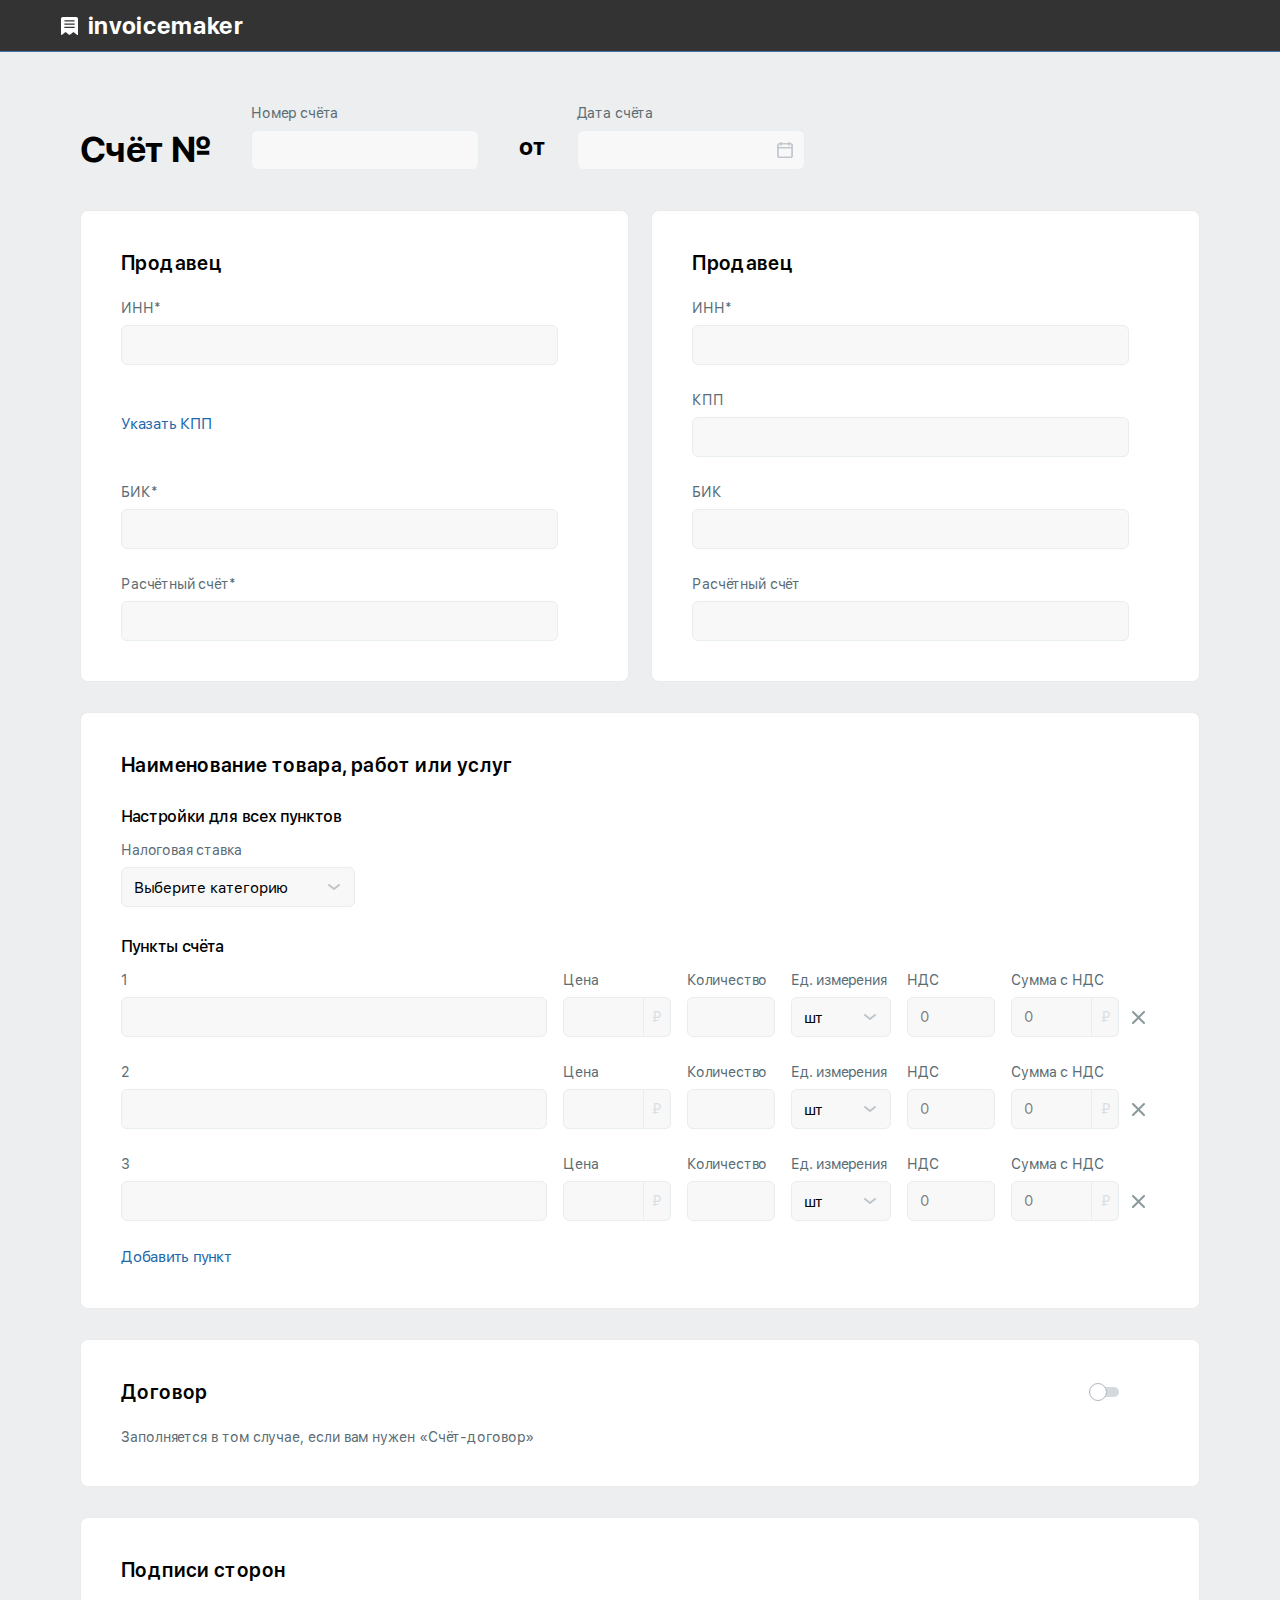
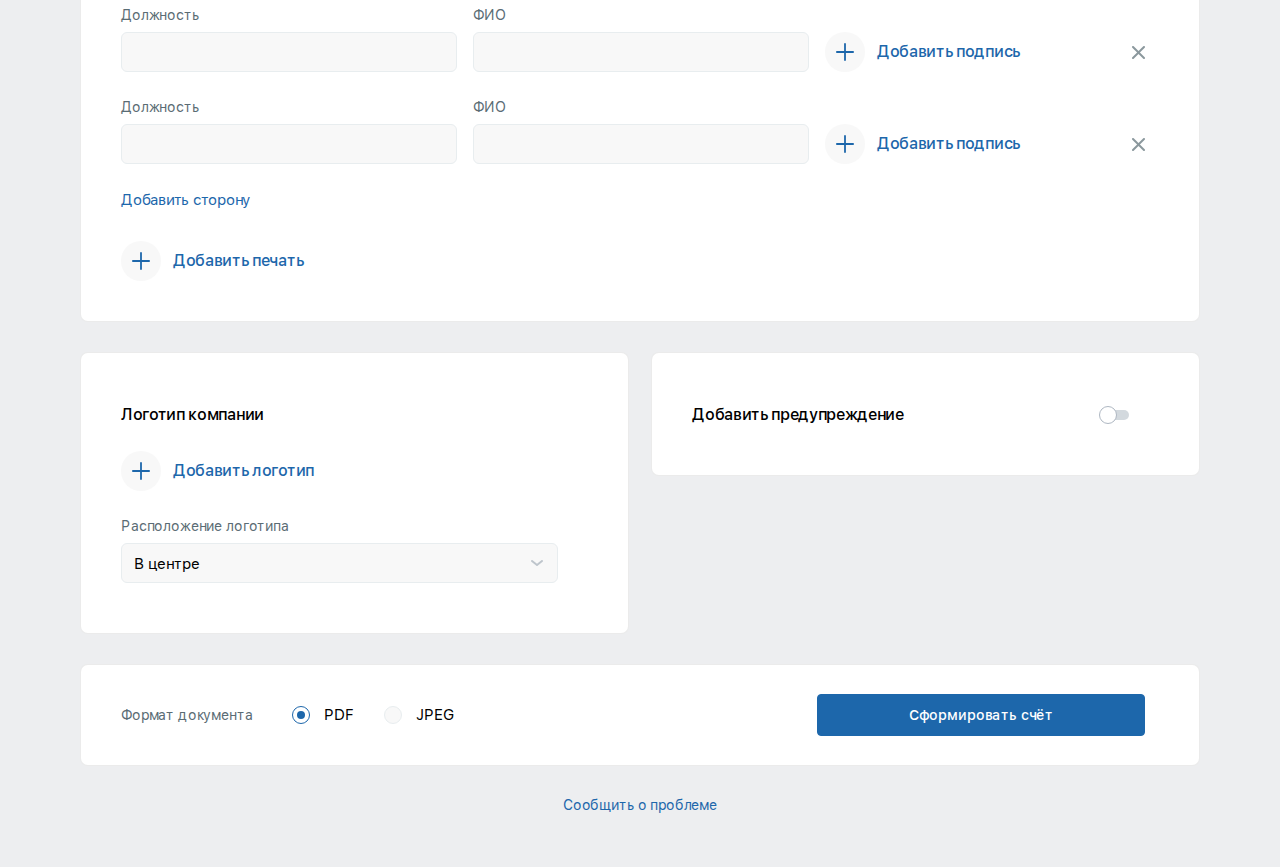
==== commit 33aebd64: "добавил ссылку сообщить о проблеме" ====
--- a/app/index.html
+++ b/app/index.html
@@ -847,6 +847,8 @@
             <button type="submit" class="btn bill-footer__submit">Сформировать счёт</button>
           </div>
         </div>
+
+        <a href="#" class="bill-report">Сообщить о проблеме</a>
       </form>
     </div>
   </main>
--- a/app/css/app.min.css
+++ b/app/css/app.min.css
@@ -1,3 +1,3 @@
 @font-face{font-display:swap;font-family:SF Pro Display;font-style:normal;font-weight:700;src:url(../fonts/SFProDisplay-Bold.woff2) format("woff2")}@font-face{font-display:swap;font-family:SF Pro Display;font-style:normal;font-weight:600;src:url(../fonts/SFProDisplay-Semibold.woff2) format("woff2")}@font-face{font-display:swap;font-family:SF Pro Display;font-style:normal;font-weight:500;src:url(../fonts/SFProDisplay-Medium.woff2) format("woff2")}@font-face{font-display:swap;font-family:SF Pro Display;font-style:normal;font-weight:400;src:url(../fonts/SFProDisplay-Regular.woff2) format("woff2")}@font-face{font-display:swap;font-family:SF Pro Display;font-style:normal;font-weight:300;src:url(../fonts/SFProDisplay-Light.woff2) format("woff2")}@font-face{font-display:swap;font-family:SF Pro Text;font-style:normal;font-weight:700;src:url(../fonts/SF-Pro-Text-Bold.woff2) format("woff2")}@font-face{font-display:swap;font-family:SF Pro Text;font-style:normal;font-weight:600;src:url(../fonts/SF-Pro-Text-Semibold.woff2) format("woff2")}@font-face{font-display:swap;font-family:SF Pro Text;font-style:normal;font-weight:500;src:url(../fonts/SF-Pro-Text-Medium.woff2) format("woff2")}@font-face{font-display:swap;font-family:SF Pro Text;font-style:normal;font-weight:400;src:url(../fonts/SF-Pro-Text-Regular.woff2) format("woff2")}@font-face{font-display:swap;font-family:SF Pro Text;font-style:normal;font-weight:300;src:url(../fonts/SF-Pro-Text-Light.woff2) format("woff2")}
-html{-webkit-text-size-adjust:100%;line-height:1.15}body{margin:0}main{display:block}h1{font-size:2em;margin:.67em 0}hr{-webkit-box-sizing:content-box;box-sizing:content-box;height:0;overflow:visible}pre{font-family:monospace,monospace;font-size:1em}a{background-color:transparent}abbr[title]{border-bottom:none;text-decoration:underline;-webkit-text-decoration:underline dotted;text-decoration:underline dotted}b,strong{font-weight:bolder}code,kbd,samp{font-family:monospace,monospace;font-size:1em}small{font-size:80%}sub,sup{font-size:75%;line-height:0;position:relative;vertical-align:baseline}sub{bottom:-.25em}sup{top:-.5em}img{border-style:none}button,input,optgroup,select,textarea{font-family:inherit;font-size:100%;line-height:1.15;margin:0}button,input{overflow:visible}button,select{text-transform:none}[type=button],[type=reset],[type=submit],button{-webkit-appearance:button}[type=button]::-moz-focus-inner,[type=reset]::-moz-focus-inner,[type=submit]::-moz-focus-inner,button::-moz-focus-inner{border-style:none;padding:0}[type=button]:-moz-focusring,[type=reset]:-moz-focusring,[type=submit]:-moz-focusring,button:-moz-focusring{outline:1px dotted ButtonText}fieldset{padding:.35em .75em .625em}legend{-webkit-box-sizing:border-box;box-sizing:border-box;color:inherit;display:table;max-width:100%;padding:0;white-space:normal}progress{vertical-align:baseline}textarea{overflow:auto}[type=checkbox],[type=radio]{-webkit-box-sizing:border-box;box-sizing:border-box;padding:0}[type=number]::-webkit-inner-spin-button,[type=number]::-webkit-outer-spin-button{height:auto}[type=search]{-webkit-appearance:textfield;outline-offset:-2px}[type=search]::-webkit-search-decoration{-webkit-appearance:none}::-webkit-file-upload-button{-webkit-appearance:button;font:inherit}details{display:block}summary{display:list-item}template{display:none}[hidden]{display:none}@font-face{font-display:swap;font-family:SF Pro Display;font-style:normal;font-weight:700;src:url(../fonts/SFProDisplay-Bold.woff2) format("woff2")}@font-face{font-display:swap;font-family:SF Pro Display;font-style:normal;font-weight:600;src:url(../fonts/SFProDisplay-Semibold.woff2) format("woff2")}@font-face{font-display:swap;font-family:SF Pro Display;font-style:normal;font-weight:500;src:url(../fonts/SFProDisplay-Medium.woff2) format("woff2")}@font-face{font-display:swap;font-family:SF Pro Display;font-style:normal;font-weight:400;src:url(../fonts/SFProDisplay-Regular.woff2) format("woff2")}@font-face{font-display:swap;font-family:SF Pro Display;font-style:normal;font-weight:300;src:url(../fonts/SFProDisplay-Light.woff2) format("woff2")}@font-face{font-display:swap;font-family:SF Pro Text;font-style:normal;font-weight:700;src:url(../fonts/SF-Pro-Text-Bold.woff2) format("woff2")}@font-face{font-display:swap;font-family:SF Pro Text;font-style:normal;font-weight:600;src:url(../fonts/SF-Pro-Text-Semibold.woff2) format("woff2")}@font-face{font-display:swap;font-family:SF Pro Text;font-style:normal;font-weight:500;src:url(../fonts/SF-Pro-Text-Medium.woff2) format("woff2")}@font-face{font-display:swap;font-family:SF Pro Text;font-style:normal;font-weight:400;src:url(../fonts/SF-Pro-Text-Regular.woff2) format("woff2")}@font-face{font-display:swap;font-family:SF Pro Text;font-style:normal;font-weight:300;src:url(../fonts/SF-Pro-Text-Light.woff2) format("woff2")}*{-webkit-box-sizing:border-box;box-sizing:border-box;margin:0;padding:0}body,html{overflow-x:hidden}body{background:#edeef0;color:#000;font-family:SF Pro Text;font-size:15px;font-style:normal;font-weight:400;line-height:20px;position:relative}.container{margin-left:auto;margin-right:auto;max-width:1150px;padding-left:15px;padding-right:15px;width:100%}.container--narrow{max-width:790px}.main{padding:52px 0}.main--qr{padding-bottom:103px}.header{background:#333;-webkit-box-shadow:inset 0 -1px 0 #4872a3;box-shadow:inset 0 -1px 0 #4872a3;padding-bottom:12px;padding-top:12px}.header .container{max-width:1188px}.logo{-webkit-box-align:center;-ms-flex-align:center;-webkit-box-pack:start;-ms-flex-pack:start;align-items:center;color:#fff;display:-webkit-box;display:-ms-flexbox;display:flex;font-family:SF Pro Display;font-size:24px;font-style:normal;font-weight:700;justify-content:flex-start;letter-spacing:.326451px;line-height:28px;text-decoration:none}.logo:before{background:url(../images/dist/logo.svg) no-repeat 50%;content:"";display:block;height:18px;margin-right:10px;width:17px}.logo--gr:before{background-image:url(../images/dist/icons/qr.svg);height:18px;width:20px}.btn{-webkit-box-align:center;-ms-flex-align:center;-webkit-box-pack:center;-ms-flex-pack:center;align-items:center;background:#1d67ab;border:1px solid #1d67ab;border-radius:4px;color:#fff;cursor:pointer;display:-webkit-box;display:-ms-flexbox;display:flex;font-family:SF Pro Text;font-size:14px;font-style:normal;font-weight:500;justify-content:center;letter-spacing:-.154px;line-height:18px;padding:11px 16px;text-align:center;-webkit-transition:all .2s linear;-o-transition:all .2s linear;transition:all .2s linear}.btn:hover{background:#f5f5f5;border-color:#f5f5f5;color:#55677d}.btn--outline{background:transparent;border-color:#1d67ab;color:#1d67ab}.btn--outline:hover{background:#1d67ab;border-color:#1d67ab;color:#fff}div.jGrowl div.success{background-color:#28a745;color:#fff}@media (max-width:767px){.main{padding:26px 0}.container{padding-left:10px;padding-right:10px}}.bill-header{-webkit-box-align:end;-ms-flex-align:end;-webkit-box-pack:start;-ms-flex-pack:start;align-items:flex-end;display:-webkit-box;display:-ms-flexbox;display:flex;justify-content:flex-start;margin-bottom:40px}.bill-title{color:#000;font-family:SF Pro Display;font-size:36px;font-style:normal;font-weight:700;letter-spacing:.326451px;line-height:28px;margin:0 40px 6px 0}.bill-header__row{-webkit-box-align:end;-ms-flex-align:end;-webkit-box-pack:start;-ms-flex-pack:start;align-items:flex-end;display:-webkit-box;display:-ms-flexbox;display:flex;justify-content:flex-start}.bill-header__col{width:228px}.bill-header__text{color:#000;font-family:SF Pro Display;font-size:24px;font-style:normal;font-weight:700;letter-spacing:.326451px;line-height:28px;margin-bottom:9px;margin-left:40px;margin-right:30px}.bill-intro{-webkit-box-align:start;-ms-flex-align:start;-webkit-box-pack:justify;-ms-flex-pack:justify;align-items:flex-start;display:-webkit-box;display:-ms-flexbox;display:flex;justify-content:space-between;margin-bottom:30px}.bill-intro__col{background:#fff;border:1px solid rgba(0,0,0,.08);border-radius:8px;padding:40px 70px 40px 40px;width:49%}.bill-intro__title{color:#000;font-family:SF Pro Display;font-size:20px;font-style:normal;font-weight:600;letter-spacing:.38px;line-height:24px;margin-bottom:24px;margin-top:0}.bill-section{background:#fff;border:1px solid rgba(0,0,0,.08);border-radius:8px;margin-bottom:30px;padding:40px 54px 40px 40px}.bill-section__header{-webkit-box-align:center;-ms-flex-align:center;-webkit-box-pack:justify;-ms-flex-pack:justify;align-items:center;display:-webkit-box;display:-ms-flexbox;display:flex;justify-content:space-between;margin-bottom:24px;padding-right:26px}.bill-section__title{color:#000;font-family:SF Pro Display;font-size:20px;font-style:normal;font-weight:600;letter-spacing:.38px;line-height:24px;margin:0}.bill-section__subtitle{color:#000;font-family:SF Pro Text;font-size:16px;font-style:normal;font-weight:500;letter-spacing:-.32px;line-height:20px;margin-bottom:14px;margin-top:30px}.bill-section__text{color:#5a6c74;font-family:SF Pro Text;font-size:14px;font-style:normal;font-weight:400;letter-spacing:-.078px;line-height:18px}.bill-section__hidden{display:none}.bill-row{-webkit-box-align:start;-ms-flex-align:start;-webkit-box-pack:justify;-ms-flex-pack:justify;align-items:flex-start;display:-webkit-box;display:-ms-flexbox;display:flex;justify-content:space-between;margin-bottom:30px}.bill-row__col{width:49%}.bill-row__section{background:#fff;border:1px solid rgba(0,0,0,.08);border-radius:8px;padding:52px 70px 50px 40px}.bill-row__section .form__wrapper{margin-top:26px}.bill-row__section .form__wrapper--hidden{display:none}.bill-row__header{-webkit-box-align:center;-ms-flex-align:center;-webkit-box-pack:justify;-ms-flex-pack:justify;align-items:center;display:-webkit-box;display:-ms-flexbox;display:flex;justify-content:space-between}.bill-row__title{color:#000;font-family:SF Pro Text;font-size:16px;font-style:normal;font-weight:500;letter-spacing:-.32px;line-height:20px;margin:0}.bill-footer{-webkit-box-align:center;-ms-flex-align:center;-webkit-box-pack:justify;-ms-flex-pack:justify;align-items:center;background:#fff;border:1px solid rgba(0,0,0,.08);border-radius:8px;display:-webkit-box;display:-ms-flexbox;display:flex;justify-content:space-between;padding:29px 54px 29px 40px}.bill-footer__submit{width:328px}.bill-header .form-input+.error{display:none!important}@media (max-width:1199px){.bill-intro{-ms-flex-wrap:wrap;flex-wrap:wrap;margin-bottom:0}.bill-intro__col{margin-bottom:30px;width:100%}.bill-row{-ms-flex-wrap:wrap;flex-wrap:wrap;margin-bottom:0}.bill-row__col{margin-bottom:30px;width:100%}.bill-footer{-webkit-box-orient:vertical;-webkit-box-direction:normal;-ms-flex-direction:column;flex-direction:column}.bill-footer__right{margin-bottom:26px}}@media (max-width:767px){.bill-header{-ms-flex-wrap:wrap;flex-wrap:wrap}.bill-title{font-size:24px;line-height:1.2;margin-bottom:26px}.bill-header__row{-webkit-box-orient:vertical;-webkit-box-direction:normal;-webkit-box-align:start;-ms-flex-align:start;align-items:flex-start;-ms-flex-direction:column;flex-direction:column;width:100%}.bill-header__text{font-size:16px;line-height:1.2;margin:13px 0;text-align:center;width:228px}.bill-footer,.bill-intro__col,.bill-row__section,.bill-section{padding:20px}.bill-footer__left,.bill-footer__right{width:100%}.bill-footer__submit{max-width:100%;width:100%}}.form-line{margin-bottom:26px}.form-line:last-child{margin-bottom:0}.form-line--flex{-webkit-box-pack:start;-ms-flex-pack:start;display:-webkit-box;display:-ms-flexbox;display:flex;justify-content:flex-start;width:100%}.form-line--flex .form-item{margin-left:16px}.form-line--flex .form-item:first-child{margin-left:0}.form-line--flex .form-item--remove{margin-left:13px}.form-line--stamp{margin-top:30px}.form-item{position:relative;width:100%}.form-item--add{-webkit-box-align:center;-ms-flex-align:center;align-items:center;height:66px}.form-item--add,.form-item--remove{display:-webkit-box;display:-ms-flexbox;display:flex}.form-item--remove{-webkit-box-align:end;-ms-flex-align:end;-webkit-box-pack:center;-ms-flex-pack:center;align-items:flex-end;justify-content:center;width:13px}.form-item--no-nds{display:none}.form-label{color:#5a6c74;display:block;font-size:14px;font-weight:400;letter-spacing:-.154px;line-height:18px;margin-bottom:8px}.form-label--calendar:after{background:url(../images/dist/icons/calendar.svg) no-repeat 50%;content:"";display:block;height:16px;position:absolute;right:12px;top:38px;width:16px}.form-inner{display:-webkit-box;display:-ms-flexbox;display:flex}.form-inner .form-input{border-radius:6px 0 0 6px}.form-input{-webkit-box-align:center;-ms-flex-align:center;align-items:center;background:#f8f8f8;border:1px solid #e8edef;border-radius:6px;color:#000;display:-webkit-box;display:-ms-flexbox;display:flex;font-family:SF Pro Text;font-size:15px;font-style:normal;font-weight:400;height:40px;letter-spacing:-.24px;line-height:20px;outline:none;padding-left:12px;padding-right:12px;-webkit-transition:all .2s linear;-o-transition:all .2s linear;transition:all .2s linear;width:100%}.form-input::-webkit-input-placeholder{color:rgba(90,108,116,.7);font-family:SF Pro Text;font-size:16px;font-style:normal;font-weight:400;letter-spacing:-.24px;line-height:20px}.form-input::-moz-placeholder{color:rgba(90,108,116,.7);font-family:SF Pro Text;font-size:16px;font-style:normal;font-weight:400;letter-spacing:-.24px;line-height:20px}.form-input:-ms-input-placeholder{color:rgba(90,108,116,.7);font-family:SF Pro Text;font-size:16px;font-style:normal;font-weight:400;letter-spacing:-.24px;line-height:20px}.form-input::-ms-input-placeholder{color:rgba(90,108,116,.7);font-family:SF Pro Text;font-size:16px;font-style:normal;font-weight:400;letter-spacing:-.24px;line-height:20px}.form-input::placeholder{color:rgba(90,108,116,.7);font-family:SF Pro Text;font-size:16px;font-style:normal;font-weight:400;letter-spacing:-.24px;line-height:20px}.form-input--date:focus{background:#f8f8f8;border-radius:6px 6px 0 0}.form-input:-moz-read-only{color:rgba(0,0,0,.5)}.form-input:read-only{color:rgba(0,0,0,.5)}.form-input::-webkit-inner-spin-button,.form-input::-webkit-outer-spin-button{-webkit-appearance:none;margin:0}.form-input[type=number]{-moz-appearance:textfield}.form-input+.error{color:#e64646;display:block;font-family:SF Pro Text;font-size:13px;font-style:normal;font-weight:400;letter-spacing:-.078px;line-height:16px;margin-top:8px}.form-symbol{-webkit-box-align:center;-ms-flex-align:center;-webkit-box-pack:center;-ms-flex-pack:center;align-items:center;border:1px solid #e8edef;border-left:none;border-radius:0 6px 6px 0;color:rgba(190,197,204,.5);display:-webkit-box;display:-ms-flexbox;display:flex;justify-content:center;letter-spacing:-.24px;line-height:20px;min-width:27px;width:27px}.form-select,.form-symbol{background:#f8f8f8;font-family:SF Pro Text;font-size:15px;font-style:normal;font-weight:400}.form-select{border:1px solid #e8edef;border-radius:6px;float:none;height:40px;padding-left:12px;padding-right:12px;width:100%}.form-select:after{background:url(../images/dist/icons/select__arrow.svg) no-repeat 50%;border:none;content:"";display:block;height:6px;margin:0;padding:0;right:14px;top:50%;-webkit-transform:translateY(-50%);-ms-transform:translateY(-50%);transform:translateY(-50%);width:12px}.form-select:active,.form-select:focus{border-color:#e8edef}.form-select.open{background:#f7f8fa;border:1px solid #dce1e6;border-radius:6px 6px 0 0;-webkit-box-shadow:0 1px 6px rgba(0,0,0,.08);box-shadow:0 1px 6px rgba(0,0,0,.08)}.form-select.open:after{-webkit-transform:translateY(-50%) rotate(-180deg);-ms-transform:translateY(-50%) rotate(-180deg);transform:translateY(-50%) rotate(-180deg)}.form-select.open .current{color:#5a6c74;opacity:.7}.form-select .option.disabled{display:none}.form-select .option{padding-left:11px;padding-right:11px}.form-select .option:focus,.form-select .option:hover{background:rgba(29,103,171,.1)}.form-select .option.selected{background:#1d67ab!important;color:#fff}.form-select .list{background:#fff;border:none;border-radius:0 0 6px 6px;margin-top:0;width:100%}.form-select .list:hover .option:not(:hover).selected{background-color:#1d67ab!important}.form-switch{display:inline-block;height:10px;position:relative;width:28px}.form-switch .form-switch__checkbox{height:0;opacity:0;width:0}.form-switch__round{background:#d3d9de;border-radius:45px;bottom:0;cursor:pointer;left:0;position:absolute;right:0;top:0;-webkit-transition:.4s;-o-transition:.4s;transition:.4s}.form-switch__round:before{background-color:#fff;border:1px solid #aeb7c2;content:"";height:16px;left:-2px;position:absolute;top:50%;-webkit-transform:translateY(-50%);-ms-transform:translateY(-50%);transform:translateY(-50%);-webkit-transition:.4s;-o-transition:.4s;transition:.4s;width:16px}.form-switch__checkbox:checked+.form-switch__round{background:rgba(29,103,171,.4)}.form-switch__checkbox:focus+.form-switch__round{-webkit-box-shadow:0 0 1px rgba(29,103,171,.4);box-shadow:0 0 1px rgba(29,103,171,.4)}.form-switch__checkbox:checked+.form-switch__round:before{background:#1d67ab;border-color:#1d67ab;-webkit-transform:translateY(-50%) translateX(16px);-ms-transform:translateY(-50%) translateX(16px);transform:translateY(-50%) translateX(16px)}.form-switch__round{border-radius:34px}.form-switch__round:before{border-radius:50%}.form-add{-webkit-box-align:center;-ms-flex-align:center;align-items:center;border-bottom:1px solid transparent;color:#1d67ab;display:-webkit-box;display:-ms-flexbox;display:flex;font-family:SF Pro Text;font-size:15px;font-style:normal;font-weight:400;letter-spacing:-.24px;line-height:20px;text-decoration:none;-webkit-transition:all .2s linear;-o-transition:all .2s linear;transition:all .2s linear;width:-webkit-fit-content;width:-moz-fit-content;width:fit-content}.form-add:hover{border-color:#1d67ab}.form-remove{background:url(../images/dist/icons/remove.svg) no-repeat 50%;border:none;cursor:pointer;height:13px;margin-bottom:13px;outline:none;padding:0;-webkit-transition:all .2s linear;-o-transition:all .2s linear;transition:all .2s linear;width:13px}.form-remove:hover{opacity:.7}.form-remove__popup{background:#fff;border:.5px solid rgba(0,0,0,.08);border-radius:12px;-webkit-box-shadow:0 0 2px rgba(0,0,0,.08),0 8px 24px rgba(0,0,0,.08);box-shadow:0 0 2px rgba(0,0,0,.08),0 8px 24px rgba(0,0,0,.08);padding:22px 20px 20px;position:absolute;right:0;top:100%;width:292px;z-index:2}.form-remove__text{color:#5a6c74;font-size:13px;font-weight:500;letter-spacing:-.078px;line-height:16px;margin-bottom:26px}.form-remove__link,.form-remove__text{font-family:SF Pro Text;font-style:normal}.form-remove__link{border-bottom:1px solid transparent;color:rgba(90,108,116,.5);display:inline-block;font-size:15px;font-weight:400;letter-spacing:-.24px;line-height:20px;margin-right:25px;text-decoration:none;-webkit-transition:all .2s linear;-o-transition:all .2s linear;transition:all .2s linear}.form-remove__link:last-child{margin-right:0}.form-remove__link:hover{border-color:rgba(90,108,116,.5)}.form-remove__link--red{color:#e64646}.form-remove__link--red:hover{border-color:#e64646}.form-file{-webkit-box-align:end;-ms-flex-align:end;align-items:flex-end;margin-right:28px}.form-file,.form-file__wrapper{-webkit-box-pack:start;-ms-flex-pack:start;display:-webkit-box;display:-ms-flexbox;display:flex;justify-content:flex-start}.form-file__wrapper{-webkit-box-align:center;-ms-flex-align:center;align-items:center;cursor:pointer}.form-file__wrapper:hover .form-file__text{border-color:#1d67ab}.form-file__wrapper--done .form-file__btn{-webkit-transform:rotate(45deg);-ms-transform:rotate(45deg);transform:rotate(45deg)}.form-file__wrapper--done .form-file__text{border-bottom:none;color:#000;font-family:SF Pro Text;font-size:15px;font-style:normal;font-weight:400;letter-spacing:-.32px;line-height:20px;overflow:hidden;-o-text-overflow:ellipsis;text-overflow:ellipsis;white-space:nowrap;width:214px}.form-file__btn{background:url(../images/dist/icons/add-file.svg) no-repeat 50% #f8f8f8;border-radius:50%;content:"";display:block;height:40px;margin-right:12px;min-width:40px;width:40px}.form-file__label{position:relative}.form-file__input{opacity:0;position:absolute;visibility:hidden}.form-file__text{border-bottom:1px solid transparent;color:#1d67ab;display:block;font-family:SF Pro Text;font-size:16px;font-style:normal;font-weight:500;letter-spacing:-.32px;line-height:20px;-webkit-transition:all .2s linear;-o-transition:all .2s linear;transition:all .2s linear}.form-range{--range:calc(var(--max) - var(--min));--ratio:calc((var(--value) - var(--min))/var(--range));--sx:calc(10px + var(--ratio)*(100% - 20px));-webkit-appearance:none;height:4px;width:100%}.form-range:focus{outline:none}.form-range::-webkit-slider-thumb{-webkit-appearance:none;background:#fff;border:1px solid #b4bfcc;border-radius:1em;-webkit-box-shadow:0 0 2px rgba(0,0,0,.08),0 2px 4px rgba(0,0,0,.08);box-shadow:0 0 2px rgba(0,0,0,.08),0 2px 4px rgba(0,0,0,.08);height:20px;margin-top:-8px;width:20px}.form-range::-webkit-slider-runnable-track{background:#e1e3e6;background:-webkit-gradient(linear,left top,left bottom,from(#5181b8),to(#5181b8)) 0/var(--sx) 100% no-repeat,#e1e3e6;background:linear-gradient(#5181b8,#5181b8) 0/var(--sx) 100% no-repeat,#e1e3e6;border:none;border-radius:2px;-webkit-box-shadow:none;box-shadow:none;height:4px}.form-range::-moz-range-thumb{background:#fff;border:1px solid #b4bfcc;border-radius:1em;box-shadow:0 0 2px rgba(0,0,0,.08),0 2px 4px rgba(0,0,0,.08);height:18px;width:18px}.form-range::-moz-range-track{background:#e1e3e6;background:linear-gradient(#5181b8,#5181b8) 0/var(--sx) 100% no-repeat,#e1e3e6;border:none;border-radius:2px;box-shadow:none;height:4px}.form-range::-ms-fill-lower,.form-range::-ms-fill-upper{background:transparent;border-color:transparent}.form-range::-ms-thumb{background:#fff;border:1px solid #b4bfcc;border-radius:1em;box-shadow:0 0 2px rgba(0,0,0,.08),0 2px 4px rgba(0,0,0,.08);box-sizing:border-box;height:20px;margin-top:0;width:20px}.form-range::-ms-track{background:#e1e3e6;border:none;border-radius:2px;box-shadow:none;box-sizing:border-box;height:4px}.form-range::-ms-fill-lower{background:#5181b8;border:none;border-radius:2px 0 0 2px;border-right:0;height:4px;margin:-undefined 0 -undefined -undefined}.form-color{-webkit-box-pack:justify;-ms-flex-pack:justify;justify-content:space-between;position:relative}.form-color,.form-color__wrapper{-webkit-box-align:center;-ms-flex-align:center;align-items:center;display:-webkit-box;display:-ms-flexbox;display:flex}.form-color__wrapper{-webkit-box-pack:center;-ms-flex-pack:center;background:#f8f8f8;border:1px solid #e8edef;border-radius:6px;cursor:pointer;height:40px;justify-content:center;width:40px}.form-color__value{border-radius:4px;display:block;height:26px;width:26px}.form-color__menu,.form-color__value{-webkit-transition:all .2s linear;-o-transition:all .2s linear;transition:all .2s linear}.form-color__menu{background:#fff;border:1px solid #e8edef;border-radius:6px;-webkit-box-shadow:0 1px 6px rgba(0,0,0,.08);box-shadow:0 1px 6px rgba(0,0,0,.08);opacity:0;padding:15px;position:absolute;right:0;top:calc(100% + 11px);visibility:hidden;width:230px;z-index:3}.form-color__menu--active{opacity:1;visibility:visible}.form-color__inner{-webkit-box-pack:start;-ms-flex-pack:start;display:-webkit-box;display:-ms-flexbox;display:flex;-ms-flex-wrap:wrap;flex-wrap:wrap;justify-content:flex-start;margin:-5px}.form-color__item{margin:5px;position:relative}.form-color__radio{opacity:0;position:absolute;visibility:hidden;z-index:-1}.form-color__label{border-radius:4px;cursor:pointer;display:block;height:16px;outline:none;width:16px}.form-color__label--EB5757{background-color:#eb5757}.form-color__label--F09837{background-color:#f09837}.form-color__label--FEFB53{background-color:#fefb53}.form-color__label--72F54A{background-color:#72f54a}.form-color__label--74F9FD{background-color:#74f9fd}.form-color__label--882B8D{background-color:#882b8d}.form-color__label--FFFFFF{background-color:#fff;border:1px solid rgba(0,0,0,.1)}.form-color__label--000000{background-color:#000}.form-color__label--133648{background-color:#133648}.form-color__label--0F0639{background-color:#0f0639}.form-color__label--370C1B{background-color:#370c1b}.form-color__label--532009{background-color:#532009}.form-color__label--513E0F{background-color:#513e0f}.form-color__label--505517{background-color:#505517}.form-color__label--2B3D16{background-color:#2b3d16}.form-color__label--2E6C8C{background-color:#2e6c8c}.form-color__label--281472{background-color:#281472}.form-color__label--591D78{background-color:#591d78}.form-color__label--A62C17{background-color:#a62c17}.form-color__label--A0451A{background-color:#a0451a}.form-color__label--A07D28{background-color:#a07d28}.form-color__label--9CA536{background-color:#9ca536}.form-color__label--587934{background-color:#587934}.form-color__label--48A0D3{background-color:#48a0d3}.form-color__label--4724AC{background-color:#4724ac}.form-color__label--8D32B6{background-color:#8d32b6}.form-color__label--EB522E{background-color:#eb522e}.form-color__label--ED742E{background-color:#ed742e}.form-color__label--F3AE3D{background-color:#f3ae3d}.form-color__label--DCEB5C{background-color:#dceb5c}.form-color__label--86B953{background-color:#86b953}.form-color__label--79D3F9{background-color:#79d3f9}.form-color__label--7F51F5{background-color:#7f51f5}.form-color__label--C45FF6{background-color:#c45ff6}.form-color__label--F09286{background-color:#f09286}.form-color__label--F2A984{background-color:#f2a984}.form-color__label--F9DA85{background-color:#f9da85}.form-color__label--ECF39B{background-color:#ecf39b}.form-color__label--BADC94{background-color:#badc94}.form-color__label--D2EFFD{background-color:#d2effd}.form-color__label--D6CAFA{background-color:#d6cafa}.form-color__label--F3D4E0{background-color:#f3d4e0}.form-color__label--FAE3D8{background-color:#fae3d8}.form-color__label--FCEDD7{background-color:#fcedd7}.form-color__label--FDF2D8{background-color:#fdf2d8}.form-color__label--F8FADE{background-color:#f8fade}.form-color__label--E2EDD6{background-color:#e2edd6}.form-color__label--54230d{background-color:#54230d}.form-color__radio:checked+.form-color__label{outline:2px solid #5181b8}.form-radio{-webkit-box-align:center;-ms-flex-align:center;-webkit-box-pack:start;-ms-flex-pack:start;align-items:center;display:-webkit-box;display:-ms-flexbox;display:flex;justify-content:flex-start}.form-radio .form-label{margin-bottom:0;margin-right:39px}.form-radio__wrapper{-webkit-box-align:center;-ms-flex-align:center;-webkit-box-pack:start;-ms-flex-pack:start;align-items:center;display:-webkit-box;display:-ms-flexbox;display:flex;justify-content:flex-start}.form-radio__item{margin-right:30px}.form-radio__item:last-child{margin-right:0}.form-radio__input{display:none}.form-radio__label{-webkit-box-align:center;-ms-flex-align:center;-webkit-box-pack:start;-ms-flex-pack:start;align-items:center;cursor:pointer;display:-webkit-box;display:-ms-flexbox;display:flex;justify-content:flex-start;line-height:18px;margin-right:0;position:relative;-webkit-user-select:none;-moz-user-select:none;-ms-user-select:none;user-select:none}.form-radio__label:before{background:#f8f8f8;border:1px solid #e8edef;border-radius:50%;content:"";display:block;height:16px;margin-right:14px;width:16px}.form-radio__input:checked+.form-radio__label:before{background:url(../images/dist/icons/radio__circle.svg) no-repeat 50%;border-color:#1d67ab}.xdsoft_datetimepicker{background:#fff;border:1px solid #e8edef;border-radius:0 0 6px 6px;-webkit-box-shadow:0 1px 6px rgba(0,0,0,.08);box-shadow:0 1px 6px rgba(0,0,0,.08);color:#000;font-family:SF Pro Text;font-size:14px;font-style:normal;font-weight:400;letter-spacing:-.24px;line-height:20px;padding:15px 12px 16px;width:228px}.xdsoft_datetimepicker .xdsoft_datepicker{float:none;margin-left:0;width:100%}.xdsoft_datetimepicker .xdsoft_next,.xdsoft_datetimepicker .xdsoft_prev{background:url(../images/dist/icons/calendar__arrow.svg) no-repeat 50%;float:none;height:13px;width:8px}.xdsoft_datetimepicker .xdsoft_prev{margin-right:auto}.xdsoft_datetimepicker .xdsoft_next{margin-left:auto;-webkit-transform:rotate(-180deg);-ms-transform:rotate(-180deg);transform:rotate(-180deg)}.xdsoft_datetimepicker .xdsoft_today_button{display:none}.xdsoft_datetimepicker .xdsoft_label{color:#5a6c74;font-family:SF Pro Text;font-size:14px;font-style:normal;font-weight:500;letter-spacing:-.154px;line-height:18px;padding:0;width:auto}.xdsoft_datetimepicker .xdsoft_label i{background:url(../images/dist/icons/calendar__arrow-2.svg) no-repeat 50%;height:5px;margin-left:6px;opacity:1;width:10px}.xdsoft_monthpicker{-webkit-box-align:center;-ms-flex-align:center;-webkit-box-pack:center;-ms-flex-pack:center;align-items:center;display:-webkit-box;display:-ms-flexbox;display:flex;justify-content:center;margin-bottom:15px}.xdsoft_datetimepicker .xdsoft_month{min-width:80px}.xdsoft_datetimepicker .xdsoft_year{margin-left:20px}.xdsoft_datetimepicker .xdsoft_label>.xdsoft_select{border:1px solid #dce1e6;border-radius:6px;-webkit-box-shadow:0 1px 6px rgba(0,0,0,.08);box-shadow:0 1px 6px rgba(0,0,0,.08)}.xdsoft_datetimepicker .xdsoft_label>.xdsoft_select>div>.xdsoft_option.xdsoft_current{background:#1d67ab;-webkit-box-shadow:none;box-shadow:none;color:#fff;font-weight:400;-webkit-transition:all .2s linear;-o-transition:all .2s linear;transition:all .2s linear}.xdsoft_datetimepicker .xdsoft_label>.xdsoft_select>div>.xdsoft_option:hover{background:rgba(29,103,171,.1);color:#000}.xdsoft_datetimepicker .xdsoft_label>.xdsoft_select{top:25px}.xdsoft_datetimepicker .xdsoft_calendar th{color:#5a6c74;font-size:12px;height:20px;padding-bottom:8px}.xdsoft_datetimepicker .xdsoft_calendar td,.xdsoft_datetimepicker .xdsoft_calendar th{background:none;border:none;font-family:SF Pro Text;font-style:normal;font-weight:400;letter-spacing:-.24px;line-height:20px}.xdsoft_datetimepicker .xdsoft_calendar td{border-radius:6px;color:#000;font-size:14px;height:28px;text-align:center}.xdsoft_datetimepicker .xdsoft_calendar td>div{padding-right:0}.xdsoft_datetimepicker .xdsoft_calendar td.xdsoft_current,.xdsoft_datetimepicker .xdsoft_calendar td.xdsoft_default,.xdsoft_datetimepicker .xdsoft_timepicker .xdsoft_time_box>div>div.xdsoft_current{background:#1d67ab;-webkit-box-shadow:none;box-shadow:none;font-weight:400}.xdsoft_datetimepicker .xdsoft_calendar td:hover,.xdsoft_datetimepicker .xdsoft_timepicker .xdsoft_time_box>div>div:hover{background:rgba(29,103,171,.1)!important;-webkit-box-shadow:none!important;box-shadow:none!important;color:#000!important}.form__wrapper--no-nds .form-item--nds{display:none}.form__wrapper--no-nds .form-item--no-nds{display:block}.form__wrapper--no-nds .w-427{width:531px}.w-88{width:88px}.w-101{width:101px}.w-108{width:108px}.w-212{width:212px}.w-234{width:234px}.w-266{width:266px}.w-336{width:336px}.w-427{width:427px}.w-440{width:440px}.bill-input+.error{display:none!important}@media (max-width:1199px){.bill-line{-ms-flex-wrap:wrap;flex-wrap:wrap;margin:-8px -8px 26px}.bill-line.form-line--flex .form-item{margin:8px}.bill-line.form-line--flex .form-item:first-child{margin-left:8px}.side-line{-webkit-box-pack:justify;-ms-flex-pack:justify;-ms-flex-wrap:wrap;flex-wrap:wrap;justify-content:space-between;margin:-8px -8px 26px}.side-line .form-item{margin:8px;width:calc(50% - 16px)}.side-line .form-item:first-child{margin-left:8px}}@media (max-width:767px){.w-234,.w-440{width:100%}.bill-section__header{padding:0}.bill-line{margin:0 0 26px;width:100%}.bill-line .w-427{width:100%}.bill-line .form-item--remove,.bill-line .w-101,.bill-line .w-108,.bill-line .w-88{width:calc(50% - 16px)}.form__wrapper--margin{margin:-8px}.side-line{margin:0 0 26px}.side-line .form-item:first-child{width:100%}.side-line .form-item:nth-child(2){width:100%}.side-line .form-item:nth-child(3){width:calc(90% - 16px)}.side-line .form-item:nth-child(4){width:calc(10% - 16px)}.form-radio{-webkit-box-orient:vertical;-webkit-box-direction:normal;-ms-flex-direction:column;flex-direction:column}.form-radio .form-label{margin-bottom:8px;margin-right:0}.form-input+.error{font-size:12px}.form-remove__popup{right:-20px}.xdsoft_datetimepicker{border-radius:6px}.form-input--date:focus{border-radius:6px}.form__wrapper--no-nds .form-item--remove{-webkit-box-pack:end;-ms-flex-pack:end;justify-content:flex-end;width:100%}}.fancybox-is-open .fancybox-bg{background:rgba(0,0,0,.35);opacity:1}.popup{background:#fff;border-radius:8px;-webkit-box-shadow:0 0 2px rgba(0,0,0,.12),0 0 96px rgba(0,0,0,.16);box-shadow:0 0 2px rgba(0,0,0,.12),0 0 96px rgba(0,0,0,.16);cursor:auto!important;max-width:448px;overflow:visible;padding:24px;width:100%}.popup .fancybox-close-small{background:url(../images/dist/icons/modal__close.svg) rgba(0,0,0,.35) no-repeat 50%;border:none;border-radius:21px;height:28px;opacity:1;outline:none;padding:0;right:-42px;top:10px;-webkit-transition:all .2s linear;-o-transition:all .2s linear;transition:all .2s linear;width:28px}.popup .fancybox-close-small:hover{background-color:rgba(0,0,0,.5)}.popup .fancybox-close-small svg{display:none}.popup__title{color:#000;font-size:16px;font-weight:500;letter-spacing:-.32px;line-height:20px;margin-bottom:8px}.popup__text,.popup__title{font-family:SF Pro Text;font-style:normal}.popup__text{color:#5a6c74;font-size:13px;font-weight:400;letter-spacing:-.078px;line-height:18px;margin-bottom:25px}.popup__placeholder{margin-bottom:14px}.popup__wrapper{position:relative}.popup__wrapper:before{background:url(../images/dist/stamp__mask.svg) no-repeat 50%;bottom:0;content:"";height:100%;left:0;position:absolute;right:0;top:0;width:100%;z-index:2}.popup__wrapper--signature:before{background-image:url(../images/dist/signature__mask.svg)}.popup__img{display:block;height:auto;height:235px;max-height:235px;-o-object-fit:contain;object-fit:contain;width:100%}.popup__controls{-webkit-box-align:start;-ms-flex-align:start;-webkit-box-pack:justify;-ms-flex-pack:justify;align-items:flex-start;justify-content:space-between;margin-bottom:35px}.popup__btns,.popup__controls{display:-webkit-box;display:-ms-flexbox;display:flex}.popup__btns{-webkit-box-align:center;-ms-flex-align:center;-webkit-box-pack:end;-ms-flex-pack:end;align-items:center;justify-content:flex-end}.popup__btn{background:#e5ebf1;border:1px solid #e5ebf1;border-radius:4px;color:#55677d;cursor:pointer;font-family:SF Pro Text;font-size:12.5px;font-style:normal;font-weight:400;line-height:15px;margin-right:8px;padding:8px 16px;-webkit-transition:all .2s linear;-o-transition:all .2s linear;transition:all .2s linear}.popup__btn:last-child{margin-right:0}.popup__btn:hover{background:#1d67ab;border-color:#1d67ab;color:#fff}.popup__btn--blue{background:#1d67ab;border-color:#1d67ab;color:#fff}.popup__btn--blue:hover{background:#e5ebf1;border-color:#e5ebf1;color:#55677d}.popup__item{width:183px}.popup__item .form-label{color:#5a6c74;font-family:SF Pro Text;font-size:13px;font-style:normal;font-weight:400;letter-spacing:-.154px;line-height:18px;margin-bottom:12px}@media (max-width:767px){.popup{padding:20px}.popup .fancybox-close-small{right:5px;top:5px}.popup__controls{-ms-flex-wrap:wrap;flex-wrap:wrap}.popup__item{margin-bottom:14px;width:100%}.popup__item:last-child{margin-bottom:0}}.qr-intro{margin-bottom:50px}.qr__title{color:#000;font-family:SF Pro Display;font-size:36px;font-style:normal;font-weight:700;letter-spacing:.326451px;line-height:28px;margin-bottom:40px;margin-top:0;text-align:center}.qr__form{margin-bottom:50px}.qr-line{margin-bottom:16px}.qr__search{font-size:16px;height:46px;line-height:20px}.qr__search::-webkit-input-placeholder{font-size:16px;line-height:20px}.qr__search::-moz-placeholder{font-size:16px;line-height:20px}.qr__search:-ms-input-placeholder{font-size:16px;line-height:20px}.qr__search::-ms-input-placeholder{font-size:16px;line-height:20px}.qr__search::placeholder{font-size:16px;line-height:20px}.qr__wrapper{-webkit-box-align:center;-ms-flex-align:center;-webkit-box-pack:justify;-ms-flex-pack:justify;align-items:center;display:-webkit-box;display:-ms-flexbox;display:flex;justify-content:space-between}.qr-select{width:176px}.qr__inner{-webkit-box-pack:end;-ms-flex-pack:end;justify-content:flex-end}.qr-short,.qr__inner{-webkit-box-align:center;-ms-flex-align:center;align-items:center;display:-webkit-box;display:-ms-flexbox;display:flex}.qr-short{-webkit-box-pack:start;-ms-flex-pack:start;justify-content:flex-start;margin-right:31px}.qr-short__label{color:#5a6c74;display:inline-block;font-family:SF Pro Text;font-size:14px;font-style:normal;font-weight:400;letter-spacing:-.154px;line-height:18px;margin-left:15px}.qr__info{-webkit-box-align:center;-ms-flex-align:center;-webkit-box-pack:justify;-ms-flex-pack:justify;align-items:center;display:-webkit-box;display:-ms-flexbox;display:flex;justify-content:space-between}.qr__col{width:49%}.qr__box{margin-bottom:30px}.qr__box:last-child{margin-bottom:0}.qr__submit{width:189px}.qr__suptext{color:#5a6c74;display:block;font-family:SF Pro Text;font-size:14px;font-style:normal;font-weight:400;letter-spacing:-.154px;line-height:18px;margin-bottom:10px}.qr__link{background:none;border:none;color:#000;font-family:SF Pro Display;font-size:16px;font-style:normal;font-weight:500;letter-spacing:.38px;line-height:24px;margin-bottom:15px;outline:none;width:100%}.qr__copy{width:219px}.qr__code{cursor:pointer;margin-top:15px}.qr__placeholder{-webkit-box-pack:end;-ms-flex-pack:end;-webkit-box-align:center;-ms-flex-align:center;align-items:center;display:-webkit-box;display:-ms-flexbox;display:flex;justify-content:end}.qr-content{font-family:SF Pro Text;font-size:16px;font-weight:400;line-height:125%}.qr-content,.qr-content h2{color:#000;font-style:normal;letter-spacing:.38px}.qr-content h2{font-family:SF Pro Display;font-size:20px;font-weight:600;line-height:24px;margin-bottom:20px}.qr-content ol,.qr-content ul{list-style:none;margin-bottom:20px}.qr-content ol{counter-reset:myCounter}.qr-content li{margin-bottom:12px}.qr-content li:last-child{margin-bottom:0}.qr-content li:before{content:counter(myCounter) ".";counter-increment:myCounter;display:inline-block;margin-right:8px}.qr-content p{margin-bottom:20px}@media (max-width:767px){.qr__title{font-size:24px;line-height:1.2}.qr-line,.qr__title{margin-bottom:26px}.qr__wrapper{-ms-flex-wrap:wrap;flex-wrap:wrap}.qr-select{margin-bottom:16px;width:100%}.qr__inner{-ms-flex-wrap:wrap;flex-wrap:wrap;width:100%}.qr-short{margin-bottom:16px;margin-right:0}.qr-short,.qr__submit{width:100%}.qr__info{-ms-flex-wrap:wrap;flex-wrap:wrap}.qr__col{width:100%}.qr__col:first-child{-webkit-box-ordinal-group:3;-ms-flex-order:2;order:2}.qr__col:last-child{-webkit-box-ordinal-group:2;-ms-flex-order:1;margin-bottom:26px;order:1}.qr__placeholder{-webkit-box-pack:center;-ms-flex-pack:center;justify-content:center}.qr__placeholder img{height:auto;max-width:100%}.qr-content h2,.qr-content p{margin-bottom:16px}}
+html{-webkit-text-size-adjust:100%;line-height:1.15}body{margin:0}main{display:block}h1{font-size:2em;margin:.67em 0}hr{-webkit-box-sizing:content-box;box-sizing:content-box;height:0;overflow:visible}pre{font-family:monospace,monospace;font-size:1em}a{background-color:transparent}abbr[title]{border-bottom:none;text-decoration:underline;-webkit-text-decoration:underline dotted;text-decoration:underline dotted}b,strong{font-weight:bolder}code,kbd,samp{font-family:monospace,monospace;font-size:1em}small{font-size:80%}sub,sup{font-size:75%;line-height:0;position:relative;vertical-align:baseline}sub{bottom:-.25em}sup{top:-.5em}img{border-style:none}button,input,optgroup,select,textarea{font-family:inherit;font-size:100%;line-height:1.15;margin:0}button,input{overflow:visible}button,select{text-transform:none}[type=button],[type=reset],[type=submit],button{-webkit-appearance:button}[type=button]::-moz-focus-inner,[type=reset]::-moz-focus-inner,[type=submit]::-moz-focus-inner,button::-moz-focus-inner{border-style:none;padding:0}[type=button]:-moz-focusring,[type=reset]:-moz-focusring,[type=submit]:-moz-focusring,button:-moz-focusring{outline:1px dotted ButtonText}fieldset{padding:.35em .75em .625em}legend{-webkit-box-sizing:border-box;box-sizing:border-box;color:inherit;display:table;max-width:100%;padding:0;white-space:normal}progress{vertical-align:baseline}textarea{overflow:auto}[type=checkbox],[type=radio]{-webkit-box-sizing:border-box;box-sizing:border-box;padding:0}[type=number]::-webkit-inner-spin-button,[type=number]::-webkit-outer-spin-button{height:auto}[type=search]{-webkit-appearance:textfield;outline-offset:-2px}[type=search]::-webkit-search-decoration{-webkit-appearance:none}::-webkit-file-upload-button{-webkit-appearance:button;font:inherit}details{display:block}summary{display:list-item}template{display:none}[hidden]{display:none}@font-face{font-display:swap;font-family:SF Pro Display;font-style:normal;font-weight:700;src:url(../fonts/SFProDisplay-Bold.woff2) format("woff2")}@font-face{font-display:swap;font-family:SF Pro Display;font-style:normal;font-weight:600;src:url(../fonts/SFProDisplay-Semibold.woff2) format("woff2")}@font-face{font-display:swap;font-family:SF Pro Display;font-style:normal;font-weight:500;src:url(../fonts/SFProDisplay-Medium.woff2) format("woff2")}@font-face{font-display:swap;font-family:SF Pro Display;font-style:normal;font-weight:400;src:url(../fonts/SFProDisplay-Regular.woff2) format("woff2")}@font-face{font-display:swap;font-family:SF Pro Display;font-style:normal;font-weight:300;src:url(../fonts/SFProDisplay-Light.woff2) format("woff2")}@font-face{font-display:swap;font-family:SF Pro Text;font-style:normal;font-weight:700;src:url(../fonts/SF-Pro-Text-Bold.woff2) format("woff2")}@font-face{font-display:swap;font-family:SF Pro Text;font-style:normal;font-weight:600;src:url(../fonts/SF-Pro-Text-Semibold.woff2) format("woff2")}@font-face{font-display:swap;font-family:SF Pro Text;font-style:normal;font-weight:500;src:url(../fonts/SF-Pro-Text-Medium.woff2) format("woff2")}@font-face{font-display:swap;font-family:SF Pro Text;font-style:normal;font-weight:400;src:url(../fonts/SF-Pro-Text-Regular.woff2) format("woff2")}@font-face{font-display:swap;font-family:SF Pro Text;font-style:normal;font-weight:300;src:url(../fonts/SF-Pro-Text-Light.woff2) format("woff2")}*{-webkit-box-sizing:border-box;box-sizing:border-box;margin:0;padding:0}body,html{overflow-x:hidden}body{background:#edeef0;color:#000;font-family:SF Pro Text;font-size:15px;font-style:normal;font-weight:400;line-height:20px;position:relative}.container{margin-left:auto;margin-right:auto;max-width:1150px;padding-left:15px;padding-right:15px;width:100%}.container--narrow{max-width:790px}.main{padding:52px 0}.main--qr{padding-bottom:103px}.header{background:#333;-webkit-box-shadow:inset 0 -1px 0 #4872a3;box-shadow:inset 0 -1px 0 #4872a3;padding-bottom:12px;padding-top:12px}.header .container{max-width:1188px}.logo{-webkit-box-align:center;-ms-flex-align:center;-webkit-box-pack:start;-ms-flex-pack:start;align-items:center;color:#fff;display:-webkit-box;display:-ms-flexbox;display:flex;font-family:SF Pro Display;font-size:24px;font-style:normal;font-weight:700;justify-content:flex-start;letter-spacing:.326451px;line-height:28px;text-decoration:none}.logo:before{background:url(../images/dist/logo.svg) no-repeat 50%;content:"";display:block;height:18px;margin-right:10px;width:17px}.logo--gr:before{background-image:url(../images/dist/icons/qr.svg);height:18px;width:20px}.btn{-webkit-box-align:center;-ms-flex-align:center;-webkit-box-pack:center;-ms-flex-pack:center;align-items:center;background:#1d67ab;border:1px solid #1d67ab;border-radius:4px;color:#fff;cursor:pointer;display:-webkit-box;display:-ms-flexbox;display:flex;font-family:SF Pro Text;font-size:14px;font-style:normal;font-weight:500;justify-content:center;letter-spacing:-.154px;line-height:18px;padding:11px 16px;text-align:center;-webkit-transition:all .2s linear;-o-transition:all .2s linear;transition:all .2s linear}.btn:hover{background:#f5f5f5;border-color:#f5f5f5;color:#55677d}.btn--outline{background:transparent;border-color:#1d67ab;color:#1d67ab}.btn--outline:hover{background:#1d67ab;border-color:#1d67ab;color:#fff}div.jGrowl div.success{background-color:#28a745;color:#fff}@media (max-width:767px){.main{padding:26px 0}.container{padding-left:10px;padding-right:10px}}.bill-header{-webkit-box-align:end;-ms-flex-align:end;-webkit-box-pack:start;-ms-flex-pack:start;align-items:flex-end;display:-webkit-box;display:-ms-flexbox;display:flex;justify-content:flex-start;margin-bottom:40px}.bill-title{color:#000;font-family:SF Pro Display;font-size:36px;font-style:normal;font-weight:700;letter-spacing:.326451px;line-height:28px;margin:0 40px 6px 0}.bill-header__row{-webkit-box-align:end;-ms-flex-align:end;-webkit-box-pack:start;-ms-flex-pack:start;align-items:flex-end;display:-webkit-box;display:-ms-flexbox;display:flex;justify-content:flex-start}.bill-header__col{width:228px}.bill-header__text{color:#000;font-family:SF Pro Display;font-size:24px;font-style:normal;font-weight:700;letter-spacing:.326451px;line-height:28px;margin-bottom:9px;margin-left:40px;margin-right:30px}.bill-intro{-webkit-box-align:start;-ms-flex-align:start;-webkit-box-pack:justify;-ms-flex-pack:justify;align-items:flex-start;display:-webkit-box;display:-ms-flexbox;display:flex;justify-content:space-between;margin-bottom:30px}.bill-intro__col{background:#fff;border:1px solid rgba(0,0,0,.08);border-radius:8px;padding:40px 70px 40px 40px;width:49%}.bill-intro__title{color:#000;font-family:SF Pro Display;font-size:20px;font-style:normal;font-weight:600;letter-spacing:.38px;line-height:24px;margin-bottom:24px;margin-top:0}.bill-section{background:#fff;border:1px solid rgba(0,0,0,.08);border-radius:8px;margin-bottom:30px;padding:40px 54px 40px 40px}.bill-section__header{-webkit-box-align:center;-ms-flex-align:center;-webkit-box-pack:justify;-ms-flex-pack:justify;align-items:center;display:-webkit-box;display:-ms-flexbox;display:flex;justify-content:space-between;margin-bottom:24px;padding-right:26px}.bill-section__title{color:#000;font-family:SF Pro Display;font-size:20px;font-style:normal;font-weight:600;letter-spacing:.38px;line-height:24px;margin:0}.bill-section__subtitle{color:#000;font-family:SF Pro Text;font-size:16px;font-style:normal;font-weight:500;letter-spacing:-.32px;line-height:20px;margin-bottom:14px;margin-top:30px}.bill-section__text{color:#5a6c74;font-family:SF Pro Text;font-size:14px;font-style:normal;font-weight:400;letter-spacing:-.078px;line-height:18px}.bill-section__hidden{display:none}.bill-row{-webkit-box-align:start;-ms-flex-align:start;-webkit-box-pack:justify;-ms-flex-pack:justify;align-items:flex-start;display:-webkit-box;display:-ms-flexbox;display:flex;justify-content:space-between;margin-bottom:30px}.bill-row__col{width:49%}.bill-row__section{background:#fff;border:1px solid rgba(0,0,0,.08);border-radius:8px;padding:52px 70px 50px 40px}.bill-row__section .form__wrapper{margin-top:26px}.bill-row__section .form__wrapper--hidden{display:none}.bill-row__header{-webkit-box-align:center;-ms-flex-align:center;-webkit-box-pack:justify;-ms-flex-pack:justify;align-items:center;display:-webkit-box;display:-ms-flexbox;display:flex;justify-content:space-between}.bill-row__title{color:#000;font-family:SF Pro Text;font-size:16px;font-style:normal;font-weight:500;letter-spacing:-.32px;line-height:20px;margin:0}.bill-footer{-webkit-box-align:center;-ms-flex-align:center;-webkit-box-pack:justify;-ms-flex-pack:justify;align-items:center;background:#fff;border:1px solid rgba(0,0,0,.08);border-radius:8px;display:-webkit-box;display:-ms-flexbox;display:flex;justify-content:space-between;padding:29px 54px 29px 40px}.bill-footer__submit{width:328px}.bill-header .form-input+.error{display:none!important}.bill-report{border-bottom:1px solid transparent;color:#1d67ab;display:block;font-family:SF Pro Text;font-size:14px;font-weight:400;letter-spacing:-.154px;line-height:18px;margin-left:auto;margin-right:auto;margin-top:30px;text-decoration:none;-webkit-transition:all .2s linear;-o-transition:all .2s linear;transition:all .2s linear;width:-webkit-fit-content;width:-moz-fit-content;width:fit-content}.bill-report:hover{border-color:#1d67ab}@media (max-width:1199px){.bill-intro{-ms-flex-wrap:wrap;flex-wrap:wrap;margin-bottom:0}.bill-intro__col{margin-bottom:30px;width:100%}.bill-row{-ms-flex-wrap:wrap;flex-wrap:wrap;margin-bottom:0}.bill-row__col{margin-bottom:30px;width:100%}.bill-footer{-webkit-box-orient:vertical;-webkit-box-direction:normal;-ms-flex-direction:column;flex-direction:column}.bill-footer__right{margin-bottom:26px}}@media (max-width:767px){.bill-header{-ms-flex-wrap:wrap;flex-wrap:wrap}.bill-title{font-size:24px;line-height:1.2;margin-bottom:26px}.bill-header__row{-webkit-box-orient:vertical;-webkit-box-direction:normal;-webkit-box-align:start;-ms-flex-align:start;align-items:flex-start;-ms-flex-direction:column;flex-direction:column;width:100%}.bill-header__text{font-size:16px;line-height:1.2;margin:13px 0;text-align:center;width:228px}.bill-footer,.bill-intro__col,.bill-row__section,.bill-section{padding:20px}.bill-footer__left,.bill-footer__right{width:100%}.bill-footer__submit{max-width:100%;width:100%}}.form-line{margin-bottom:26px}.form-line:last-child{margin-bottom:0}.form-line--flex{-webkit-box-pack:start;-ms-flex-pack:start;display:-webkit-box;display:-ms-flexbox;display:flex;justify-content:flex-start;width:100%}.form-line--flex .form-item{margin-left:16px}.form-line--flex .form-item:first-child{margin-left:0}.form-line--flex .form-item--remove{margin-left:13px}.form-line--stamp{margin-top:30px}.form-item{position:relative;width:100%}.form-item--add{-webkit-box-align:center;-ms-flex-align:center;align-items:center;height:66px}.form-item--add,.form-item--remove{display:-webkit-box;display:-ms-flexbox;display:flex}.form-item--remove{-webkit-box-align:end;-ms-flex-align:end;-webkit-box-pack:center;-ms-flex-pack:center;align-items:flex-end;justify-content:center;width:13px}.form-item--no-nds{display:none}.form-label{color:#5a6c74;display:block;font-size:14px;font-weight:400;letter-spacing:-.154px;line-height:18px;margin-bottom:8px}.form-label--calendar:after{background:url(../images/dist/icons/calendar.svg) no-repeat 50%;content:"";display:block;height:16px;position:absolute;right:12px;top:38px;width:16px}.form-inner{display:-webkit-box;display:-ms-flexbox;display:flex}.form-inner .form-input{border-radius:6px 0 0 6px}.form-input{-webkit-box-align:center;-ms-flex-align:center;align-items:center;background:#f8f8f8;border:1px solid #e8edef;border-radius:6px;color:#000;display:-webkit-box;display:-ms-flexbox;display:flex;font-family:SF Pro Text;font-size:15px;font-style:normal;font-weight:400;height:40px;letter-spacing:-.24px;line-height:20px;outline:none;padding-left:12px;padding-right:12px;-webkit-transition:all .2s linear;-o-transition:all .2s linear;transition:all .2s linear;width:100%}.form-input::-webkit-input-placeholder{color:rgba(90,108,116,.7);font-family:SF Pro Text;font-size:16px;font-style:normal;font-weight:400;letter-spacing:-.24px;line-height:20px}.form-input::-moz-placeholder{color:rgba(90,108,116,.7);font-family:SF Pro Text;font-size:16px;font-style:normal;font-weight:400;letter-spacing:-.24px;line-height:20px}.form-input:-ms-input-placeholder{color:rgba(90,108,116,.7);font-family:SF Pro Text;font-size:16px;font-style:normal;font-weight:400;letter-spacing:-.24px;line-height:20px}.form-input::-ms-input-placeholder{color:rgba(90,108,116,.7);font-family:SF Pro Text;font-size:16px;font-style:normal;font-weight:400;letter-spacing:-.24px;line-height:20px}.form-input::placeholder{color:rgba(90,108,116,.7);font-family:SF Pro Text;font-size:16px;font-style:normal;font-weight:400;letter-spacing:-.24px;line-height:20px}.form-input--date:focus{background:#f8f8f8;border-radius:6px 6px 0 0}.form-input:-moz-read-only{color:rgba(0,0,0,.5)}.form-input:read-only{color:rgba(0,0,0,.5)}.form-input::-webkit-inner-spin-button,.form-input::-webkit-outer-spin-button{-webkit-appearance:none;margin:0}.form-input[type=number]{-moz-appearance:textfield}.form-input+.error{color:#e64646;display:block;font-family:SF Pro Text;font-size:13px;font-style:normal;font-weight:400;letter-spacing:-.078px;line-height:16px;margin-top:8px}.form-symbol{-webkit-box-align:center;-ms-flex-align:center;-webkit-box-pack:center;-ms-flex-pack:center;align-items:center;border:1px solid #e8edef;border-left:none;border-radius:0 6px 6px 0;color:rgba(190,197,204,.5);display:-webkit-box;display:-ms-flexbox;display:flex;justify-content:center;letter-spacing:-.24px;line-height:20px;min-width:27px;width:27px}.form-select,.form-symbol{background:#f8f8f8;font-family:SF Pro Text;font-size:15px;font-style:normal;font-weight:400}.form-select{border:1px solid #e8edef;border-radius:6px;float:none;height:40px;padding-left:12px;padding-right:12px;width:100%}.form-select:after{background:url(../images/dist/icons/select__arrow.svg) no-repeat 50%;border:none;content:"";display:block;height:6px;margin:0;padding:0;right:14px;top:50%;-webkit-transform:translateY(-50%);-ms-transform:translateY(-50%);transform:translateY(-50%);width:12px}.form-select:active,.form-select:focus{border-color:#e8edef}.form-select.open{background:#f7f8fa;border:1px solid #dce1e6;border-radius:6px 6px 0 0;-webkit-box-shadow:0 1px 6px rgba(0,0,0,.08);box-shadow:0 1px 6px rgba(0,0,0,.08)}.form-select.open:after{-webkit-transform:translateY(-50%) rotate(-180deg);-ms-transform:translateY(-50%) rotate(-180deg);transform:translateY(-50%) rotate(-180deg)}.form-select.open .current{color:#5a6c74;opacity:.7}.form-select .option.disabled{display:none}.form-select .option{padding-left:11px;padding-right:11px}.form-select .option:focus,.form-select .option:hover{background:rgba(29,103,171,.1)}.form-select .option.selected{background:#1d67ab!important;color:#fff}.form-select .list{background:#fff;border:none;border-radius:0 0 6px 6px;margin-top:0;width:100%}.form-select .list:hover .option:not(:hover).selected{background-color:#1d67ab!important}.form-switch{display:inline-block;height:10px;position:relative;width:28px}.form-switch .form-switch__checkbox{height:0;opacity:0;width:0}.form-switch__round{background:#d3d9de;border-radius:45px;bottom:0;cursor:pointer;left:0;position:absolute;right:0;top:0;-webkit-transition:.4s;-o-transition:.4s;transition:.4s}.form-switch__round:before{background-color:#fff;border:1px solid #aeb7c2;content:"";height:16px;left:-2px;position:absolute;top:50%;-webkit-transform:translateY(-50%);-ms-transform:translateY(-50%);transform:translateY(-50%);-webkit-transition:.4s;-o-transition:.4s;transition:.4s;width:16px}.form-switch__checkbox:checked+.form-switch__round{background:rgba(29,103,171,.4)}.form-switch__checkbox:focus+.form-switch__round{-webkit-box-shadow:0 0 1px rgba(29,103,171,.4);box-shadow:0 0 1px rgba(29,103,171,.4)}.form-switch__checkbox:checked+.form-switch__round:before{background:#1d67ab;border-color:#1d67ab;-webkit-transform:translateY(-50%) translateX(16px);-ms-transform:translateY(-50%) translateX(16px);transform:translateY(-50%) translateX(16px)}.form-switch__round{border-radius:34px}.form-switch__round:before{border-radius:50%}.form-add{-webkit-box-align:center;-ms-flex-align:center;align-items:center;border-bottom:1px solid transparent;color:#1d67ab;display:-webkit-box;display:-ms-flexbox;display:flex;font-family:SF Pro Text;font-size:15px;font-style:normal;font-weight:400;letter-spacing:-.24px;line-height:20px;text-decoration:none;-webkit-transition:all .2s linear;-o-transition:all .2s linear;transition:all .2s linear;width:-webkit-fit-content;width:-moz-fit-content;width:fit-content}.form-add:hover{border-color:#1d67ab}.form-remove{background:url(../images/dist/icons/remove.svg) no-repeat 50%;border:none;cursor:pointer;height:13px;margin-bottom:13px;outline:none;padding:0;-webkit-transition:all .2s linear;-o-transition:all .2s linear;transition:all .2s linear;width:13px}.form-remove:hover{opacity:.7}.form-remove__popup{background:#fff;border:.5px solid rgba(0,0,0,.08);border-radius:12px;-webkit-box-shadow:0 0 2px rgba(0,0,0,.08),0 8px 24px rgba(0,0,0,.08);box-shadow:0 0 2px rgba(0,0,0,.08),0 8px 24px rgba(0,0,0,.08);padding:22px 20px 20px;position:absolute;right:0;top:100%;width:292px;z-index:2}.form-remove__text{color:#5a6c74;font-size:13px;font-weight:500;letter-spacing:-.078px;line-height:16px;margin-bottom:26px}.form-remove__link,.form-remove__text{font-family:SF Pro Text;font-style:normal}.form-remove__link{border-bottom:1px solid transparent;color:rgba(90,108,116,.5);display:inline-block;font-size:15px;font-weight:400;letter-spacing:-.24px;line-height:20px;margin-right:25px;text-decoration:none;-webkit-transition:all .2s linear;-o-transition:all .2s linear;transition:all .2s linear}.form-remove__link:last-child{margin-right:0}.form-remove__link:hover{border-color:rgba(90,108,116,.5)}.form-remove__link--red{color:#e64646}.form-remove__link--red:hover{border-color:#e64646}.form-file{-webkit-box-align:end;-ms-flex-align:end;align-items:flex-end;margin-right:28px}.form-file,.form-file__wrapper{-webkit-box-pack:start;-ms-flex-pack:start;display:-webkit-box;display:-ms-flexbox;display:flex;justify-content:flex-start}.form-file__wrapper{-webkit-box-align:center;-ms-flex-align:center;align-items:center;cursor:pointer}.form-file__wrapper:hover .form-file__text{border-color:#1d67ab}.form-file__wrapper--done .form-file__btn{-webkit-transform:rotate(45deg);-ms-transform:rotate(45deg);transform:rotate(45deg)}.form-file__wrapper--done .form-file__text{border-bottom:none;color:#000;font-family:SF Pro Text;font-size:15px;font-style:normal;font-weight:400;letter-spacing:-.32px;line-height:20px;overflow:hidden;-o-text-overflow:ellipsis;text-overflow:ellipsis;white-space:nowrap;width:214px}.form-file__btn{background:url(../images/dist/icons/add-file.svg) no-repeat 50% #f8f8f8;border-radius:50%;content:"";display:block;height:40px;margin-right:12px;min-width:40px;width:40px}.form-file__label{position:relative}.form-file__input{opacity:0;position:absolute;visibility:hidden}.form-file__text{border-bottom:1px solid transparent;color:#1d67ab;display:block;font-family:SF Pro Text;font-size:16px;font-style:normal;font-weight:500;letter-spacing:-.32px;line-height:20px;-webkit-transition:all .2s linear;-o-transition:all .2s linear;transition:all .2s linear}.form-range{--range:calc(var(--max) - var(--min));--ratio:calc((var(--value) - var(--min))/var(--range));--sx:calc(10px + var(--ratio)*(100% - 20px));-webkit-appearance:none;height:4px;width:100%}.form-range:focus{outline:none}.form-range::-webkit-slider-thumb{-webkit-appearance:none;background:#fff;border:1px solid #b4bfcc;border-radius:1em;-webkit-box-shadow:0 0 2px rgba(0,0,0,.08),0 2px 4px rgba(0,0,0,.08);box-shadow:0 0 2px rgba(0,0,0,.08),0 2px 4px rgba(0,0,0,.08);height:20px;margin-top:-8px;width:20px}.form-range::-webkit-slider-runnable-track{background:#e1e3e6;background:-webkit-gradient(linear,left top,left bottom,from(#5181b8),to(#5181b8)) 0/var(--sx) 100% no-repeat,#e1e3e6;background:linear-gradient(#5181b8,#5181b8) 0/var(--sx) 100% no-repeat,#e1e3e6;border:none;border-radius:2px;-webkit-box-shadow:none;box-shadow:none;height:4px}.form-range::-moz-range-thumb{background:#fff;border:1px solid #b4bfcc;border-radius:1em;box-shadow:0 0 2px rgba(0,0,0,.08),0 2px 4px rgba(0,0,0,.08);height:18px;width:18px}.form-range::-moz-range-track{background:#e1e3e6;background:linear-gradient(#5181b8,#5181b8) 0/var(--sx) 100% no-repeat,#e1e3e6;border:none;border-radius:2px;box-shadow:none;height:4px}.form-range::-ms-fill-lower,.form-range::-ms-fill-upper{background:transparent;border-color:transparent}.form-range::-ms-thumb{background:#fff;border:1px solid #b4bfcc;border-radius:1em;box-shadow:0 0 2px rgba(0,0,0,.08),0 2px 4px rgba(0,0,0,.08);box-sizing:border-box;height:20px;margin-top:0;width:20px}.form-range::-ms-track{background:#e1e3e6;border:none;border-radius:2px;box-shadow:none;box-sizing:border-box;height:4px}.form-range::-ms-fill-lower{background:#5181b8;border:none;border-radius:2px 0 0 2px;border-right:0;height:4px;margin:-undefined 0 -undefined -undefined}.form-color{-webkit-box-pack:justify;-ms-flex-pack:justify;justify-content:space-between;position:relative}.form-color,.form-color__wrapper{-webkit-box-align:center;-ms-flex-align:center;align-items:center;display:-webkit-box;display:-ms-flexbox;display:flex}.form-color__wrapper{-webkit-box-pack:center;-ms-flex-pack:center;background:#f8f8f8;border:1px solid #e8edef;border-radius:6px;cursor:pointer;height:40px;justify-content:center;width:40px}.form-color__value{border-radius:4px;display:block;height:26px;width:26px}.form-color__menu,.form-color__value{-webkit-transition:all .2s linear;-o-transition:all .2s linear;transition:all .2s linear}.form-color__menu{background:#fff;border:1px solid #e8edef;border-radius:6px;-webkit-box-shadow:0 1px 6px rgba(0,0,0,.08);box-shadow:0 1px 6px rgba(0,0,0,.08);opacity:0;padding:15px;position:absolute;right:0;top:calc(100% + 11px);visibility:hidden;width:230px;z-index:3}.form-color__menu--active{opacity:1;visibility:visible}.form-color__inner{-webkit-box-pack:start;-ms-flex-pack:start;display:-webkit-box;display:-ms-flexbox;display:flex;-ms-flex-wrap:wrap;flex-wrap:wrap;justify-content:flex-start;margin:-5px}.form-color__item{margin:5px;position:relative}.form-color__radio{opacity:0;position:absolute;visibility:hidden;z-index:-1}.form-color__label{border-radius:4px;cursor:pointer;display:block;height:16px;outline:none;width:16px}.form-color__label--EB5757{background-color:#eb5757}.form-color__label--F09837{background-color:#f09837}.form-color__label--FEFB53{background-color:#fefb53}.form-color__label--72F54A{background-color:#72f54a}.form-color__label--74F9FD{background-color:#74f9fd}.form-color__label--882B8D{background-color:#882b8d}.form-color__label--FFFFFF{background-color:#fff;border:1px solid rgba(0,0,0,.1)}.form-color__label--000000{background-color:#000}.form-color__label--133648{background-color:#133648}.form-color__label--0F0639{background-color:#0f0639}.form-color__label--370C1B{background-color:#370c1b}.form-color__label--532009{background-color:#532009}.form-color__label--513E0F{background-color:#513e0f}.form-color__label--505517{background-color:#505517}.form-color__label--2B3D16{background-color:#2b3d16}.form-color__label--2E6C8C{background-color:#2e6c8c}.form-color__label--281472{background-color:#281472}.form-color__label--591D78{background-color:#591d78}.form-color__label--A62C17{background-color:#a62c17}.form-color__label--A0451A{background-color:#a0451a}.form-color__label--A07D28{background-color:#a07d28}.form-color__label--9CA536{background-color:#9ca536}.form-color__label--587934{background-color:#587934}.form-color__label--48A0D3{background-color:#48a0d3}.form-color__label--4724AC{background-color:#4724ac}.form-color__label--8D32B6{background-color:#8d32b6}.form-color__label--EB522E{background-color:#eb522e}.form-color__label--ED742E{background-color:#ed742e}.form-color__label--F3AE3D{background-color:#f3ae3d}.form-color__label--DCEB5C{background-color:#dceb5c}.form-color__label--86B953{background-color:#86b953}.form-color__label--79D3F9{background-color:#79d3f9}.form-color__label--7F51F5{background-color:#7f51f5}.form-color__label--C45FF6{background-color:#c45ff6}.form-color__label--F09286{background-color:#f09286}.form-color__label--F2A984{background-color:#f2a984}.form-color__label--F9DA85{background-color:#f9da85}.form-color__label--ECF39B{background-color:#ecf39b}.form-color__label--BADC94{background-color:#badc94}.form-color__label--D2EFFD{background-color:#d2effd}.form-color__label--D6CAFA{background-color:#d6cafa}.form-color__label--F3D4E0{background-color:#f3d4e0}.form-color__label--FAE3D8{background-color:#fae3d8}.form-color__label--FCEDD7{background-color:#fcedd7}.form-color__label--FDF2D8{background-color:#fdf2d8}.form-color__label--F8FADE{background-color:#f8fade}.form-color__label--E2EDD6{background-color:#e2edd6}.form-color__label--54230d{background-color:#54230d}.form-color__radio:checked+.form-color__label{outline:2px solid #5181b8}.form-radio{-webkit-box-align:center;-ms-flex-align:center;-webkit-box-pack:start;-ms-flex-pack:start;align-items:center;display:-webkit-box;display:-ms-flexbox;display:flex;justify-content:flex-start}.form-radio .form-label{margin-bottom:0;margin-right:39px}.form-radio__wrapper{-webkit-box-align:center;-ms-flex-align:center;-webkit-box-pack:start;-ms-flex-pack:start;align-items:center;display:-webkit-box;display:-ms-flexbox;display:flex;justify-content:flex-start}.form-radio__item{margin-right:30px}.form-radio__item:last-child{margin-right:0}.form-radio__input{display:none}.form-radio__label{-webkit-box-align:center;-ms-flex-align:center;-webkit-box-pack:start;-ms-flex-pack:start;align-items:center;cursor:pointer;display:-webkit-box;display:-ms-flexbox;display:flex;justify-content:flex-start;line-height:18px;margin-right:0;position:relative;-webkit-user-select:none;-moz-user-select:none;-ms-user-select:none;user-select:none}.form-radio__label:before{background:#f8f8f8;border:1px solid #e8edef;border-radius:50%;content:"";display:block;height:16px;margin-right:14px;width:16px}.form-radio__input:checked+.form-radio__label:before{background:url(../images/dist/icons/radio__circle.svg) no-repeat 50%;border-color:#1d67ab}.xdsoft_datetimepicker{background:#fff;border:1px solid #e8edef;border-radius:0 0 6px 6px;-webkit-box-shadow:0 1px 6px rgba(0,0,0,.08);box-shadow:0 1px 6px rgba(0,0,0,.08);color:#000;font-family:SF Pro Text;font-size:14px;font-style:normal;font-weight:400;letter-spacing:-.24px;line-height:20px;padding:15px 12px 16px;width:228px}.xdsoft_datetimepicker .xdsoft_datepicker{float:none;margin-left:0;width:100%}.xdsoft_datetimepicker .xdsoft_next,.xdsoft_datetimepicker .xdsoft_prev{background:url(../images/dist/icons/calendar__arrow.svg) no-repeat 50%;float:none;height:13px;width:8px}.xdsoft_datetimepicker .xdsoft_prev{margin-right:auto}.xdsoft_datetimepicker .xdsoft_next{margin-left:auto;-webkit-transform:rotate(-180deg);-ms-transform:rotate(-180deg);transform:rotate(-180deg)}.xdsoft_datetimepicker .xdsoft_today_button{display:none}.xdsoft_datetimepicker .xdsoft_label{color:#5a6c74;font-family:SF Pro Text;font-size:14px;font-style:normal;font-weight:500;letter-spacing:-.154px;line-height:18px;padding:0;width:auto}.xdsoft_datetimepicker .xdsoft_label i{background:url(../images/dist/icons/calendar__arrow-2.svg) no-repeat 50%;height:5px;margin-left:6px;opacity:1;width:10px}.xdsoft_monthpicker{-webkit-box-align:center;-ms-flex-align:center;-webkit-box-pack:center;-ms-flex-pack:center;align-items:center;display:-webkit-box;display:-ms-flexbox;display:flex;justify-content:center;margin-bottom:15px}.xdsoft_datetimepicker .xdsoft_month{min-width:80px}.xdsoft_datetimepicker .xdsoft_year{margin-left:20px}.xdsoft_datetimepicker .xdsoft_label>.xdsoft_select{border:1px solid #dce1e6;border-radius:6px;-webkit-box-shadow:0 1px 6px rgba(0,0,0,.08);box-shadow:0 1px 6px rgba(0,0,0,.08)}.xdsoft_datetimepicker .xdsoft_label>.xdsoft_select>div>.xdsoft_option.xdsoft_current{background:#1d67ab;-webkit-box-shadow:none;box-shadow:none;color:#fff;font-weight:400;-webkit-transition:all .2s linear;-o-transition:all .2s linear;transition:all .2s linear}.xdsoft_datetimepicker .xdsoft_label>.xdsoft_select>div>.xdsoft_option:hover{background:rgba(29,103,171,.1);color:#000}.xdsoft_datetimepicker .xdsoft_label>.xdsoft_select{top:25px}.xdsoft_datetimepicker .xdsoft_calendar th{color:#5a6c74;font-size:12px;height:20px;padding-bottom:8px}.xdsoft_datetimepicker .xdsoft_calendar td,.xdsoft_datetimepicker .xdsoft_calendar th{background:none;border:none;font-family:SF Pro Text;font-style:normal;font-weight:400;letter-spacing:-.24px;line-height:20px}.xdsoft_datetimepicker .xdsoft_calendar td{border-radius:6px;color:#000;font-size:14px;height:28px;text-align:center}.xdsoft_datetimepicker .xdsoft_calendar td>div{padding-right:0}.xdsoft_datetimepicker .xdsoft_calendar td.xdsoft_current,.xdsoft_datetimepicker .xdsoft_calendar td.xdsoft_default,.xdsoft_datetimepicker .xdsoft_timepicker .xdsoft_time_box>div>div.xdsoft_current{background:#1d67ab;-webkit-box-shadow:none;box-shadow:none;font-weight:400}.xdsoft_datetimepicker .xdsoft_calendar td:hover,.xdsoft_datetimepicker .xdsoft_timepicker .xdsoft_time_box>div>div:hover{background:rgba(29,103,171,.1)!important;-webkit-box-shadow:none!important;box-shadow:none!important;color:#000!important}.form__wrapper--no-nds .form-item--nds{display:none}.form__wrapper--no-nds .form-item--no-nds{display:block}.form__wrapper--no-nds .w-427{width:531px}.w-88{width:88px}.w-101{width:101px}.w-108{width:108px}.w-212{width:212px}.w-234{width:234px}.w-266{width:266px}.w-336{width:336px}.w-427{width:427px}.w-440{width:440px}.bill-input+.error{display:none!important}@media (max-width:1199px){.bill-line{-ms-flex-wrap:wrap;flex-wrap:wrap;margin:-8px -8px 26px}.bill-line.form-line--flex .form-item{margin:8px}.bill-line.form-line--flex .form-item:first-child{margin-left:8px}.side-line{-webkit-box-pack:justify;-ms-flex-pack:justify;-ms-flex-wrap:wrap;flex-wrap:wrap;justify-content:space-between;margin:-8px -8px 26px}.side-line .form-item{margin:8px;width:calc(50% - 16px)}.side-line .form-item:first-child{margin-left:8px}}@media (max-width:767px){.w-234,.w-440{width:100%}.bill-section__header{padding:0}.bill-line{margin:0 0 26px;width:100%}.bill-line .w-427{width:100%}.bill-line .form-item--remove,.bill-line .w-101,.bill-line .w-108,.bill-line .w-88{width:calc(50% - 16px)}.form__wrapper--margin{margin:-8px}.side-line{margin:0 0 26px}.side-line .form-item:first-child{width:100%}.side-line .form-item:nth-child(2){width:100%}.side-line .form-item:nth-child(3){width:calc(90% - 16px)}.side-line .form-item:nth-child(4){width:calc(10% - 16px)}.form-radio{-webkit-box-orient:vertical;-webkit-box-direction:normal;-ms-flex-direction:column;flex-direction:column}.form-radio .form-label{margin-bottom:8px;margin-right:0}.form-input+.error{font-size:12px}.form-remove__popup{right:-20px}.xdsoft_datetimepicker{border-radius:6px}.form-input--date:focus{border-radius:6px}.form__wrapper--no-nds .form-item--remove{-webkit-box-pack:end;-ms-flex-pack:end;justify-content:flex-end;width:100%}}.fancybox-is-open .fancybox-bg{background:rgba(0,0,0,.35);opacity:1}.popup{background:#fff;border-radius:8px;-webkit-box-shadow:0 0 2px rgba(0,0,0,.12),0 0 96px rgba(0,0,0,.16);box-shadow:0 0 2px rgba(0,0,0,.12),0 0 96px rgba(0,0,0,.16);cursor:auto!important;max-width:448px;overflow:visible;padding:24px;width:100%}.popup .fancybox-close-small{background:url(../images/dist/icons/modal__close.svg) rgba(0,0,0,.35) no-repeat 50%;border:none;border-radius:21px;height:28px;opacity:1;outline:none;padding:0;right:-42px;top:10px;-webkit-transition:all .2s linear;-o-transition:all .2s linear;transition:all .2s linear;width:28px}.popup .fancybox-close-small:hover{background-color:rgba(0,0,0,.5)}.popup .fancybox-close-small svg{display:none}.popup__title{color:#000;font-size:16px;font-weight:500;letter-spacing:-.32px;line-height:20px;margin-bottom:8px}.popup__text,.popup__title{font-family:SF Pro Text;font-style:normal}.popup__text{color:#5a6c74;font-size:13px;font-weight:400;letter-spacing:-.078px;line-height:18px;margin-bottom:25px}.popup__placeholder{margin-bottom:14px}.popup__wrapper{position:relative}.popup__wrapper:before{background:url(../images/dist/stamp__mask.svg) no-repeat 50%;bottom:0;content:"";height:100%;left:0;position:absolute;right:0;top:0;width:100%;z-index:2}.popup__wrapper--signature:before{background-image:url(../images/dist/signature__mask.svg)}.popup__img{display:block;height:auto;height:235px;max-height:235px;-o-object-fit:contain;object-fit:contain;width:100%}.popup__controls{-webkit-box-align:start;-ms-flex-align:start;-webkit-box-pack:justify;-ms-flex-pack:justify;align-items:flex-start;justify-content:space-between;margin-bottom:35px}.popup__btns,.popup__controls{display:-webkit-box;display:-ms-flexbox;display:flex}.popup__btns{-webkit-box-align:center;-ms-flex-align:center;-webkit-box-pack:end;-ms-flex-pack:end;align-items:center;justify-content:flex-end}.popup__btn{background:#e5ebf1;border:1px solid #e5ebf1;border-radius:4px;color:#55677d;cursor:pointer;font-family:SF Pro Text;font-size:12.5px;font-style:normal;font-weight:400;line-height:15px;margin-right:8px;padding:8px 16px;-webkit-transition:all .2s linear;-o-transition:all .2s linear;transition:all .2s linear}.popup__btn:last-child{margin-right:0}.popup__btn:hover{background:#1d67ab;border-color:#1d67ab;color:#fff}.popup__btn--blue{background:#1d67ab;border-color:#1d67ab;color:#fff}.popup__btn--blue:hover{background:#e5ebf1;border-color:#e5ebf1;color:#55677d}.popup__item{width:183px}.popup__item .form-label{color:#5a6c74;font-family:SF Pro Text;font-size:13px;font-style:normal;font-weight:400;letter-spacing:-.154px;line-height:18px;margin-bottom:12px}@media (max-width:767px){.popup{padding:20px}.popup .fancybox-close-small{right:5px;top:5px}.popup__controls{-ms-flex-wrap:wrap;flex-wrap:wrap}.popup__item{margin-bottom:14px;width:100%}.popup__item:last-child{margin-bottom:0}}
 html{-webkit-text-size-adjust:100%;line-height:1.15}body{margin:0}main{display:block}h1{font-size:2em;margin:.67em 0}hr{-webkit-box-sizing:content-box;box-sizing:content-box;height:0;overflow:visible}pre{font-family:monospace,monospace;font-size:1em}a{background-color:transparent}abbr[title]{border-bottom:none;text-decoration:underline;-webkit-text-decoration:underline dotted;text-decoration:underline dotted}b,strong{font-weight:bolder}code,kbd,samp{font-family:monospace,monospace;font-size:1em}small{font-size:80%}sub,sup{font-size:75%;line-height:0;position:relative;vertical-align:baseline}sub{bottom:-.25em}sup{top:-.5em}img{border-style:none}button,input,optgroup,select,textarea{font-family:inherit;font-size:100%;line-height:1.15;margin:0}button,input{overflow:visible}button,select{text-transform:none}[type=button],[type=reset],[type=submit],button{-webkit-appearance:button}[type=button]::-moz-focus-inner,[type=reset]::-moz-focus-inner,[type=submit]::-moz-focus-inner,button::-moz-focus-inner{border-style:none;padding:0}[type=button]:-moz-focusring,[type=reset]:-moz-focusring,[type=submit]:-moz-focusring,button:-moz-focusring{outline:1px dotted ButtonText}fieldset{padding:.35em .75em .625em}legend{-webkit-box-sizing:border-box;box-sizing:border-box;color:inherit;display:table;max-width:100%;padding:0;white-space:normal}progress{vertical-align:baseline}textarea{overflow:auto}[type=checkbox],[type=radio]{-webkit-box-sizing:border-box;box-sizing:border-box;padding:0}[type=number]::-webkit-inner-spin-button,[type=number]::-webkit-outer-spin-button{height:auto}[type=search]{-webkit-appearance:textfield;outline-offset:-2px}[type=search]::-webkit-search-decoration{-webkit-appearance:none}::-webkit-file-upload-button{-webkit-appearance:button;font:inherit}details{display:block}summary{display:list-item}template{display:none}[hidden]{display:none}